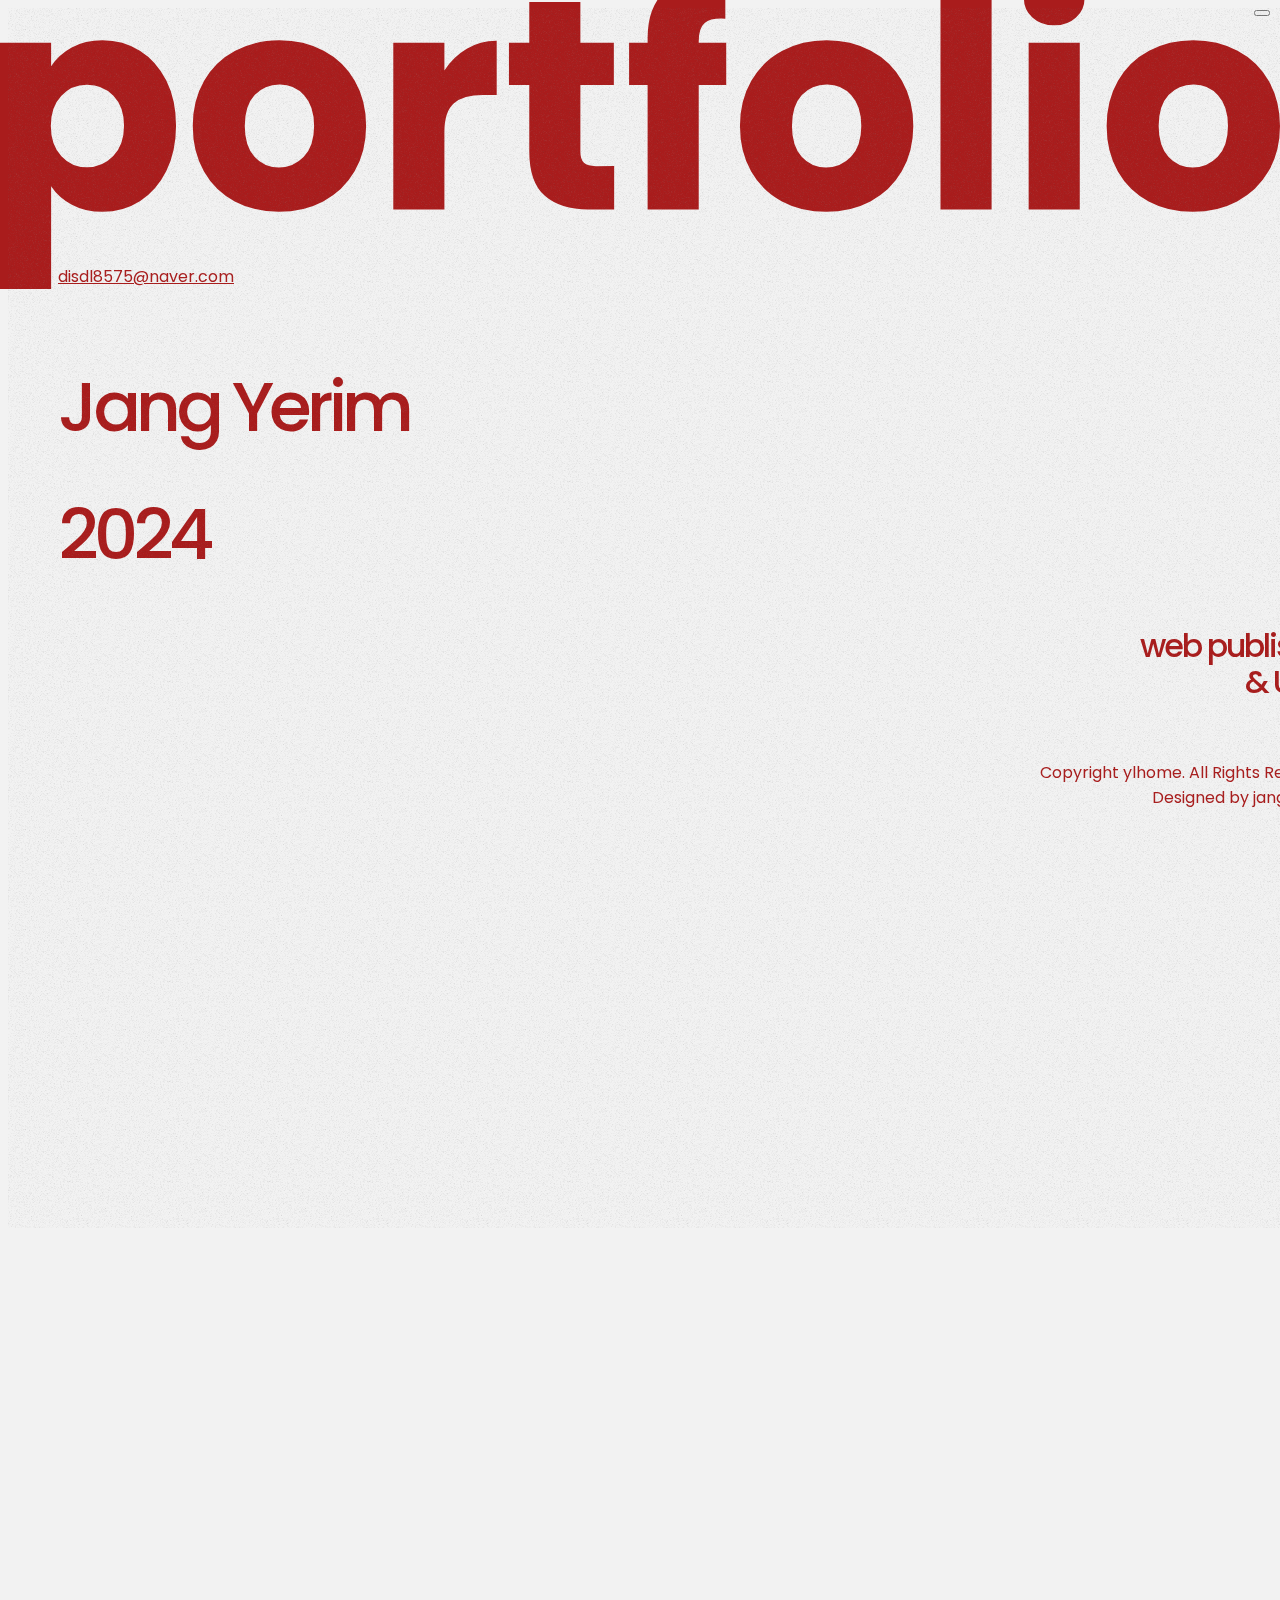
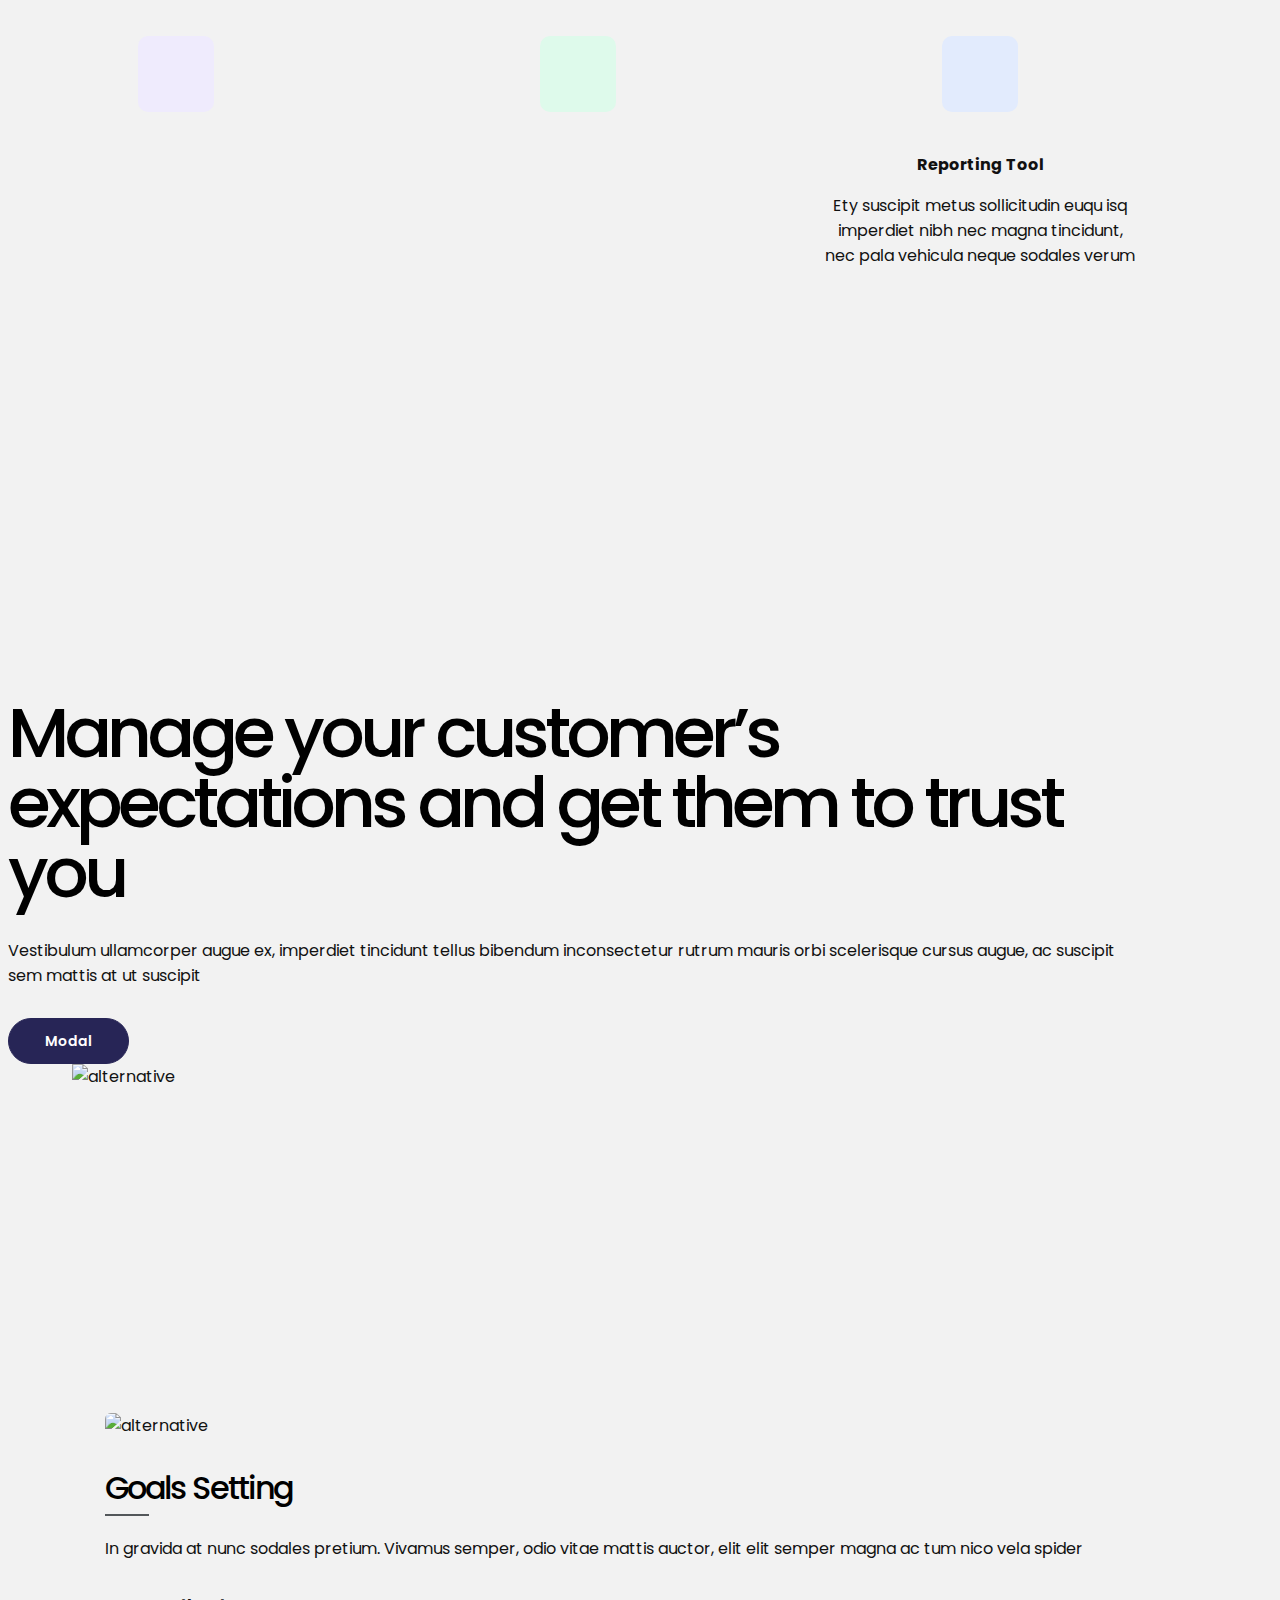
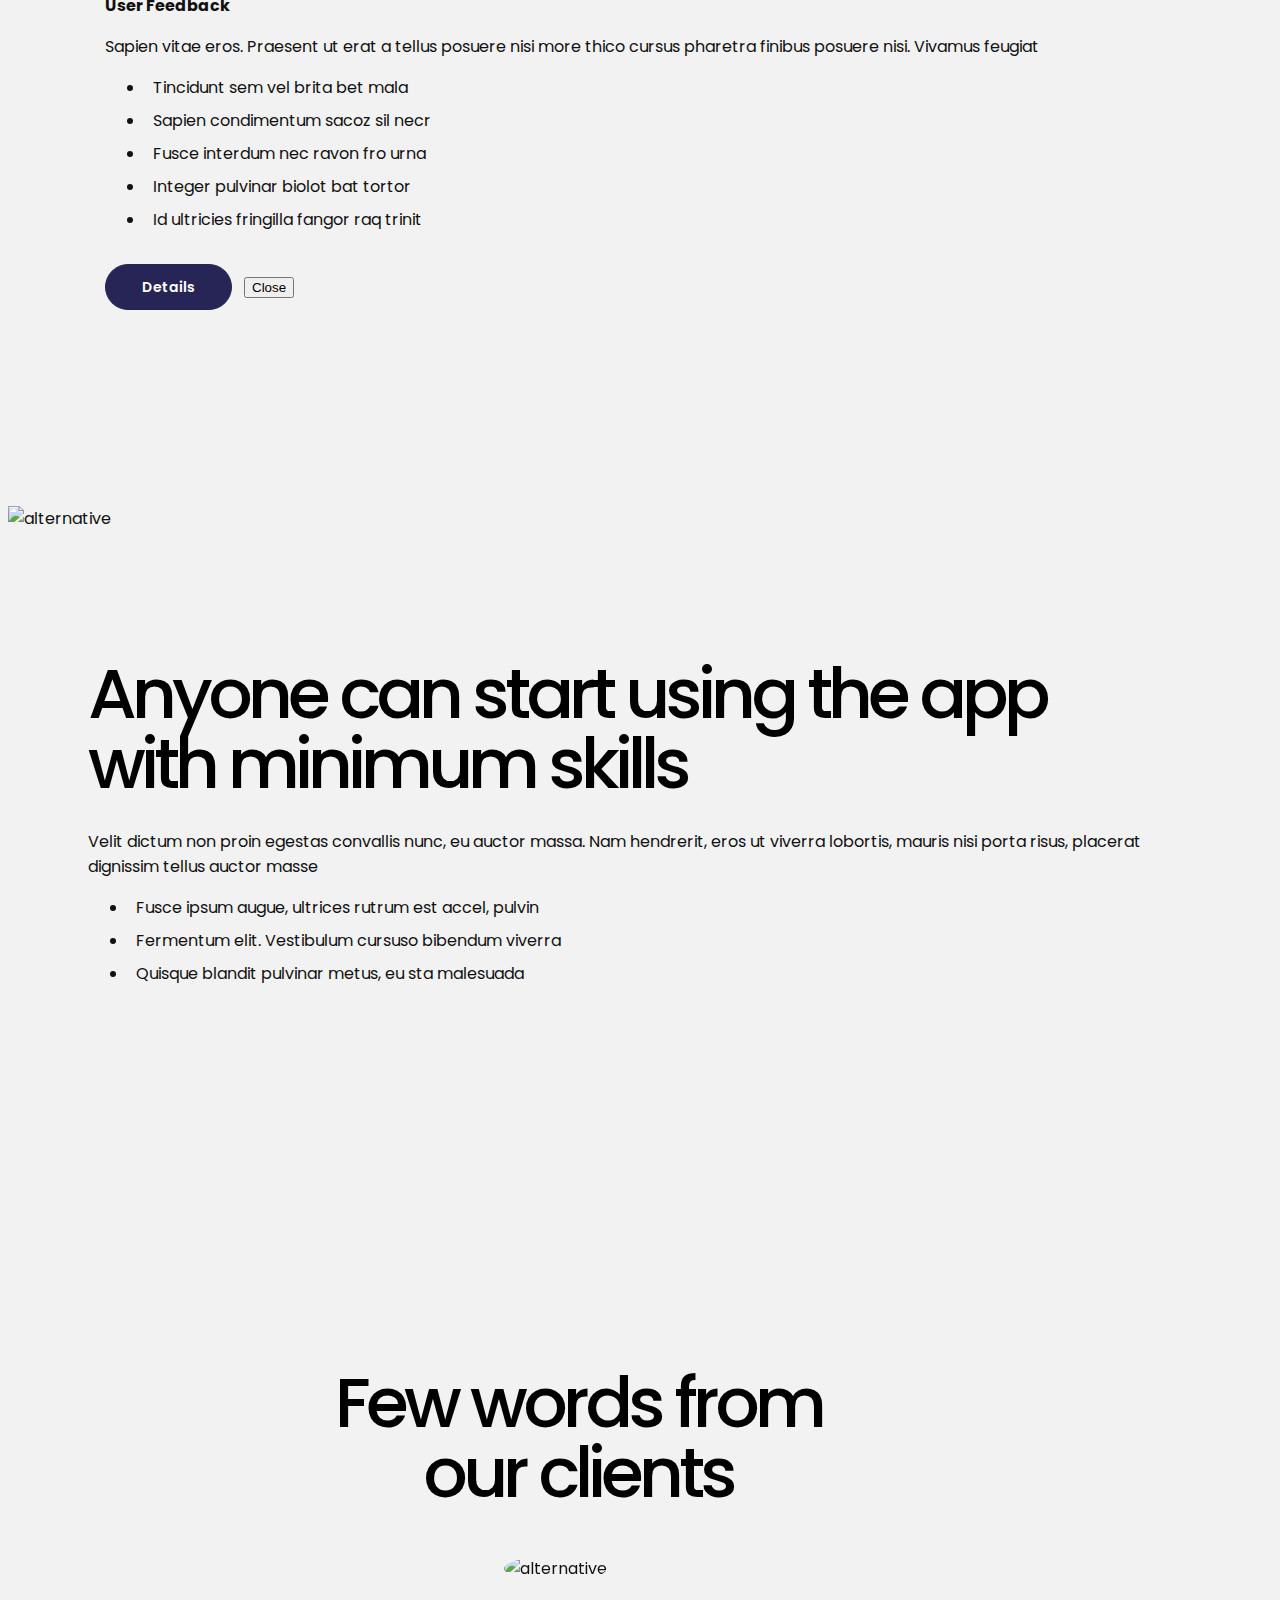
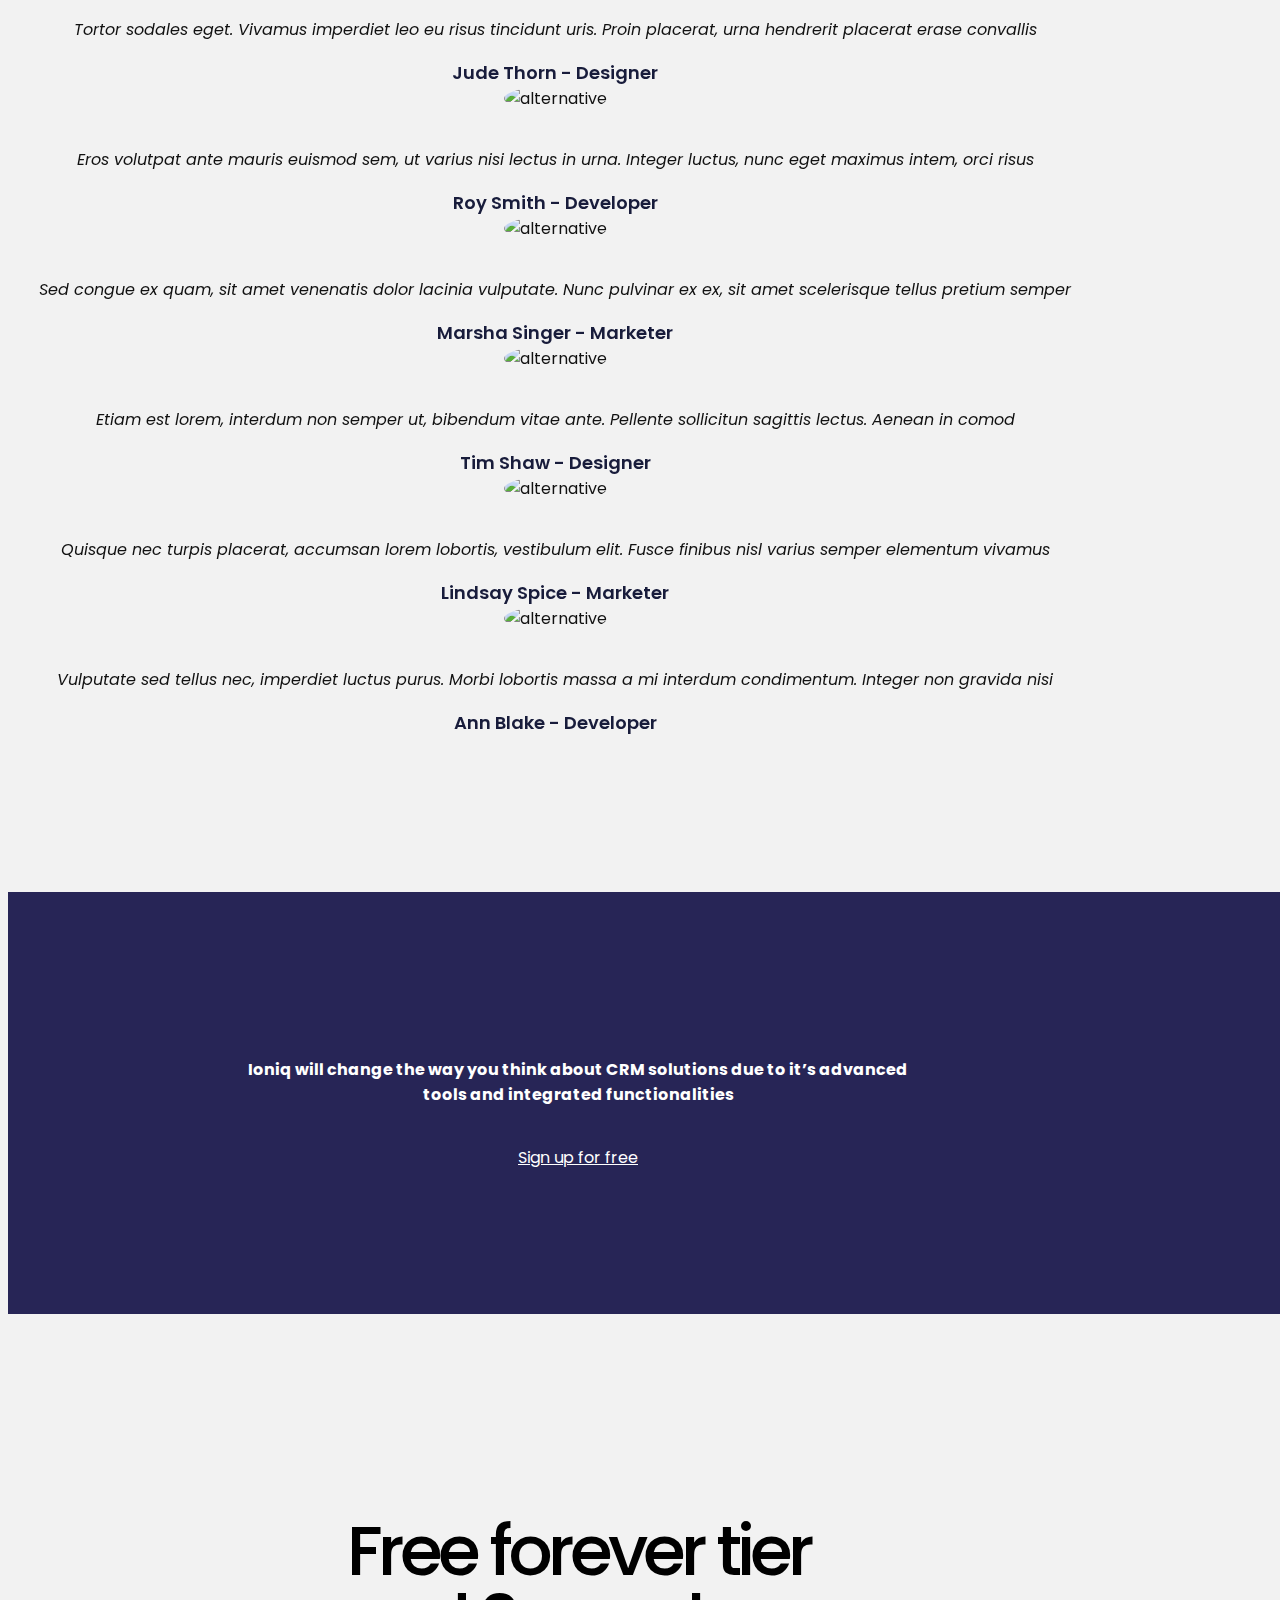
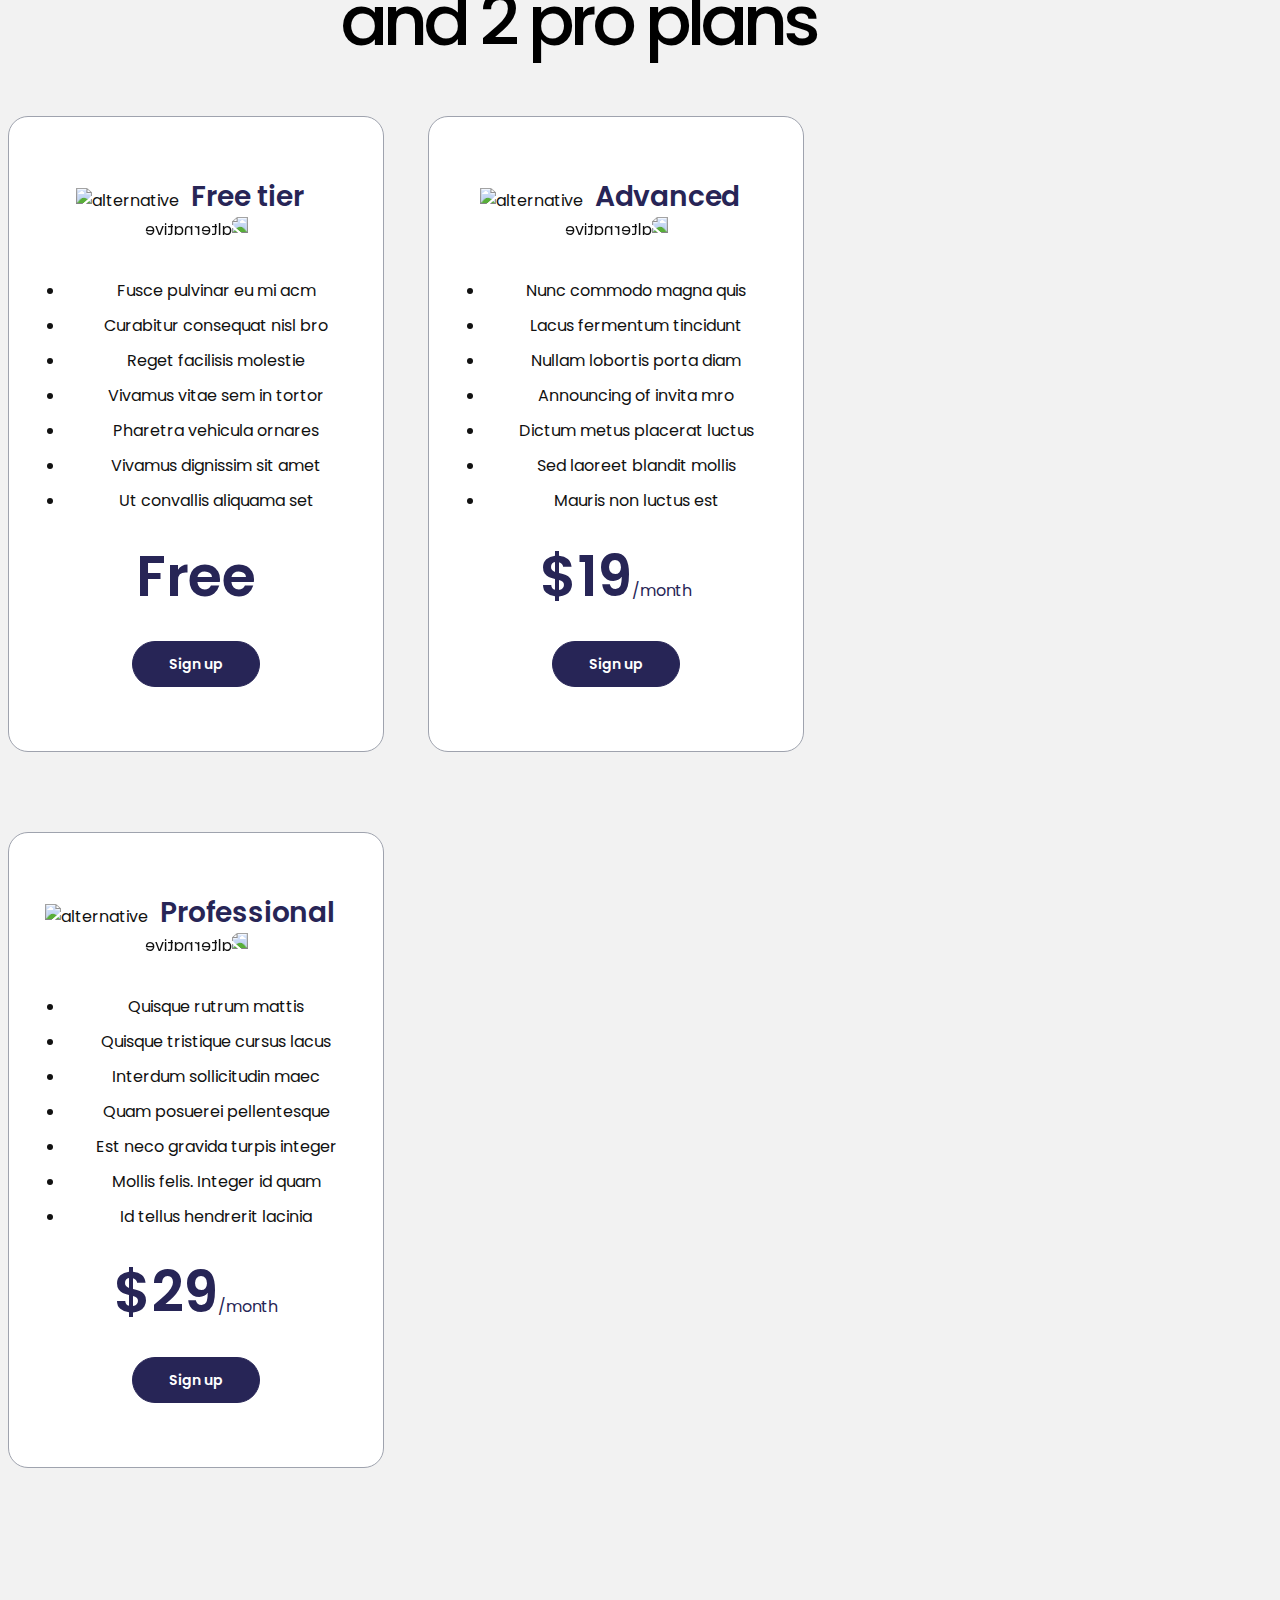
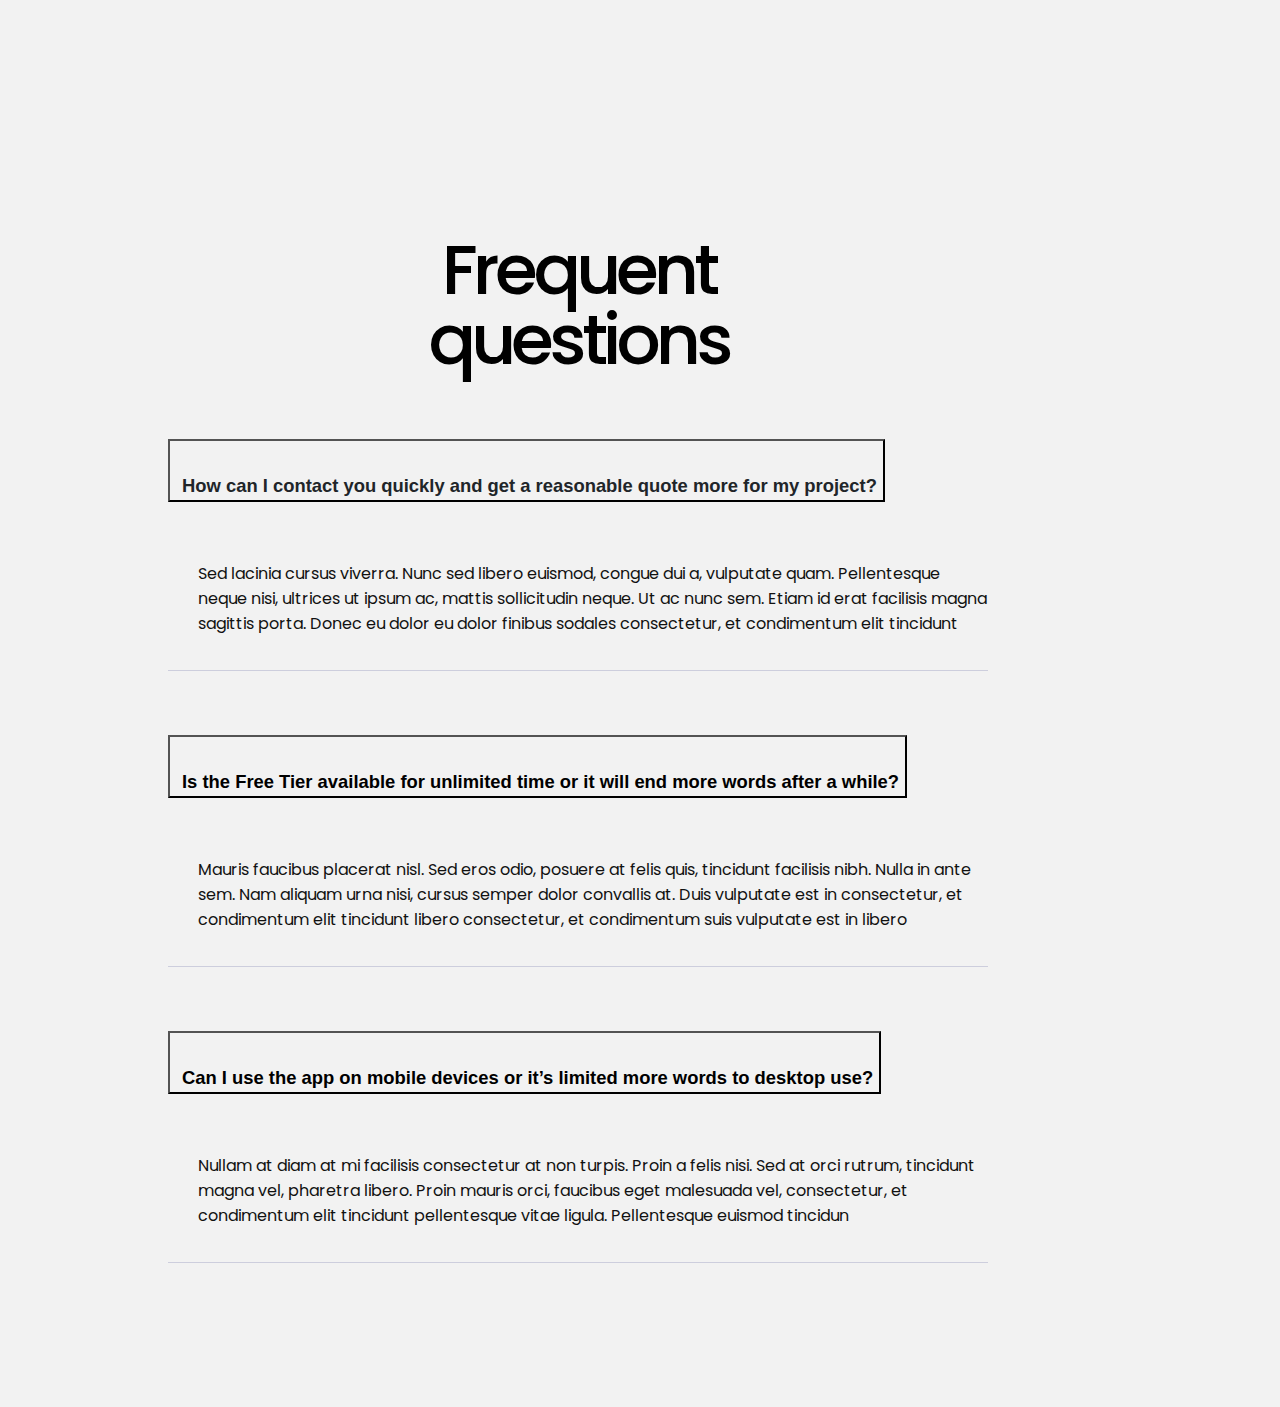
==== index.html @ 2a10445f "commit messege" ====
<!DOCTYPE html>
<html lang="en">
    <head>
        <meta charset="utf-8">
        <meta name="viewport" content="width=device-width, initial-scale=1, shrink-to-fit=no">
        
        <!-- SEO Meta Tags -->
        <meta name="description" content="Your description">
        <meta name="author" content="Your name">

        <!-- OG Meta Tags to improve the way the post looks when you share the page on Facebook, Twitter, LinkedIn -->
        <meta property="og:site_name" content="" /> <!-- website name -->
        <meta property="og:site" content="" /> <!-- website link -->
        <meta property="og:title" content=""/> <!-- title shown in the actual shared post -->
        <meta property="og:description" content="" /> <!-- description shown in the actual shared post -->
        <meta property="og:image" content="" /> <!-- image link, make sure it's jpg -->
        <meta property="og:url" content="" /> <!-- where do you want your post to link to -->
        <meta name="twitter:card" content="summary_large_image"> <!-- to have large image post format in Twitter -->

        <!-- Webpage Title -->
        <title>yerim</title>
        
        <!-- Styles -->
        <link rel="preconnect" href="https://fonts.googleapis.com">
        <link rel="preconnect" href="https://fonts.gstatic.com" crossorigin>
        <link href="https://fonts.googleapis.com/css2?family=Poppins:ital,wght@0,100;0,200;0,300;0,400;0,500;0,600;0,700;0,800;0,900;1,100;1,200;1,300;1,400;1,500;1,600;1,700;1,800;1,900&display=swap" rel="stylesheet">
        <link href="https://fonts.googleapis.com/css2?family=Open+Sans:ital,wght@0,400;0,600;1,400&display=swap" rel="stylesheet">
        <link href="css/bootstrap.min.css" rel="stylesheet">
        <link href="css/fontawesome-all.min.css" rel="stylesheet">
        <link href="css/swiper.css" rel="stylesheet">
        <link href="css/styles.css" rel="stylesheet">
        <link href="css/font.css" rel="stylesheet">
        
        <!-- Favicon  -->
        <link rel="icon" href="images/favicon.png">
    </head>
    <body data-bs-spy="scroll" data-bs-target="#navbarExample">
        <!-- ain -->
        <main id="main" class="bg-noise">        
            <!-- Header -->
            <header id="header" class="header">
                <!-- Navigation -->
                <nav id="navbarExample" class="navbar fixed-top navbar-light" aria-label="Main navigation">
                    <!-- <div class="container"> -->

                        <div class="navbar-collapse offcanvas-collapse" id="navbarsExampleDefault">
                            <ul class="navbar-nav ms-auto navbar-nav-scroll">
                                <li class="nav-item">
                                    <a class="nav-link active" aria-current="page" href="#header">Resume</a>
                                </li>
                                <li class="nav-item">
                                    <a class="nav-link" href="#features">stack</a>
                                </li>
                                <li class="nav-item">
                                    <a class="nav-link" href="#details">project</a>
                                </li>
                                <li class="nav-item">
                                    <a class="nav-link" href="#pricing">contact</a>
                                </li>
                            </ul>
                        </div> <!-- end of navbar-collapse -->
                        
                        <!-- <button class="navbar-toggler p-0 border-0" type="button" id="navbarSideCollapse" aria-label="Toggle navigation">
                            <span class="navbar-toggler-icon"></span>
                        </button> -->
                        
                        <!-- Image Logo -->
                        <a class="navbar-logo logo-image" href="index.html"><img src="images/logo-2.svg" alt="alternative"></a>
                        <!-- <a class="navbar-logo logo-image" href="index.html">Portfoilo</a> -->

                    <!-- </div> end of container -->
                </nav> <!-- end of navbar -->
                <!-- end of navigation -->
                <div class="text-container main-color">
                    <div class="row">
                        <div class="col-lg-6">
                            <div class="left-container">
                                <a href="mailto:'superman@test.com'" class="main-color">disdl8575@naver.com</a>
                                <h2 class="main-color">Jang Yerim </h2>
                                <h2 class="main-color">2024</h2>
                            </div>
                        </div> <!-- end of col -->

                        <div class="col-lg-6">
                            <div class="right-container">
                                <h3 class="main-color">web publisher
                                    <br>& UXUI</h3>
                                <span>Copyright ylhome. All Rights Reserved
                                    <br> Designed by jang yerim.</span>
                            </div>
                        </div> <!-- end of col -->

                    </div> <!-- end of row -->
                </div> <!-- end of container -->
            </header> <!-- end of header -->
            <!-- end of header -->


            <!-- Features -->
            <div id="features" class="cards-1">
                <div class="container">
                    <div class="row">
                        <div class="col-lg-12">
                            <!-- <h2 class="h2-heading">Ioniq CRM application is packed with <span>awesome features</span></h2> -->
                        </div> <!-- end of col -->
                    </div> <!-- end of row -->
                    <div class="row">
                        <div class="col-lg-12">
                            
                            <!-- Card -->
                            <div class="card">
                                <div class="card-icon">
                                    <span class="fas fa-headphones-alt"></span>
                                </div>
                                <div class="card-body">
                                    <!-- <h4 class="card-title">Customer Lists</h4> -->
                                    <!-- <p>Et blandit nisl libero at arcu. Donec ac lectus sed tellus mollis viverra. Nullam pharetra ante at nunc elementum</p> -->
                                </div>
                            </div>
                            <!-- end of card -->

                            <!-- Card -->
                            <div class="card">
                                <div class="card-icon green">
                                    <!-- <span class="far fa-clipboard"></span> -->
                                </div>
                                <div class="card-body">
                                    <!-- <h4 class="card-title">Sales Tracking</h4> -->
                                    <!-- <p>Vulputate nibh feugiat. Morbi pellent diam nec libero lacinia, sed ultrices velit scelerisque. Nunc placerat justo sem</p> -->
                                </div>
                            </div>
                            <!-- end of card -->

                            <!-- Card -->
                            <div class="card">
                                <div class="card-icon blue">
                                    <span class="far fa-comments"></span>
                                </div>
                                <div class="card-body">
                                    <h4 class="card-title">Reporting Tool</h4>
                                    <p>Ety suscipit metus sollicitudin euqu isq imperdiet nibh nec magna tincidunt, nec pala vehicula neque sodales verum</p>
                                </div>
                            </div>
                            <!-- end of card -->

                        </div> <!-- end of col -->
                    </div> <!-- end of row -->
                </div> <!-- end of container -->
            </div> <!-- end of cards-1 -->
            <!-- end of services -->


            <!-- Details 1 -->
            <div id="details" class="basic-1 bg-gray">
                <div class="container">
                    <div class="row">
                        <div class="col-lg-6 col-xl-5">
                            <div class="text-container">
                                <h2>Manage your customer’s expectations and get them to trust you</h2>
                                <p>Vestibulum ullamcorper augue ex, imperdiet tincidunt tellus bibendum inconsectetur rutrum mauris orbi scelerisque cursus augue, ac suscipit sem mattis at ut suscipit</p>
                                <a class="btn-solid-reg" data-bs-toggle="modal" data-bs-target="#staticBackdrop">Modal</a>
                            </div> <!-- end of text-container -->
                        </div> <!-- end of col -->
                        <div class="col-lg-6 col-xl-7">
                            <div class="image-container">
                                <img class="img-fluid" src="images/details-1.svg" alt="alternative">
                            </div> <!-- end of image-container -->
                        </div> <!-- end of col -->
                    </div> <!-- end of row -->
                </div> <!-- end of container -->
            </div> <!-- end of basic-1 -->
            <!-- end of details 1 -->


            <!-- Details Modal -->
            <div id="staticBackdrop" class="modal fade" tabindex="-1" aria-hidden="true">
                <div class="modal-dialog">
                    <div class="modal-content">
                        <div class="row">
                            <button type="button" class="btn-close" data-bs-dismiss="modal" aria-label="Close"></button>
                            <div class="col-lg-8">
                                <div class="image-container">
                                    <img class="img-fluid" src="images/details-modal.jpg" alt="alternative">
                                </div> <!-- end of image-container -->
                            </div> <!-- end of col -->
                            <div class="col-lg-4">
                                <h3>Goals Setting</h3>
                                <hr>
                                <p>In gravida at nunc sodales pretium. Vivamus semper, odio vitae mattis auctor, elit elit semper magna ac tum nico vela spider</p>
                                <h4>User Feedback</h4>
                                <p>Sapien vitae eros. Praesent ut erat a tellus posuere nisi more thico cursus pharetra finibus posuere nisi. Vivamus feugiat</p>
                                <ul class="list-unstyled li-space-lg">
                                    <li class="d-flex">
                                        <i class="fas fa-chevron-right"></i>
                                        <div class="flex-grow-1">Tincidunt sem vel brita bet mala</div>
                                    </li>
                                    <li class="d-flex">
                                        <i class="fas fa-chevron-right"></i>
                                        <div class="flex-grow-1">Sapien condimentum sacoz sil necr</div>
                                    </li>
                                    <li class="d-flex">
                                        <i class="fas fa-chevron-right"></i>
                                        <div class="flex-grow-1">Fusce interdum nec ravon fro urna</div>
                                    </li>
                                    <li class="d-flex">
                                        <i class="fas fa-chevron-right"></i>
                                        <div class="flex-grow-1">Integer pulvinar biolot bat tortor</div>
                                    </li>
                                    <li class="d-flex">
                                        <i class="fas fa-chevron-right"></i>
                                        <div class="flex-grow-1">Id ultricies fringilla fangor raq trinit</div>
                                    </li>
                                </ul>
                                <a id="modalCtaBtn" class="btn-solid-reg" href="#your-link">Details</a>
                                <button type="button" class="btn-outline-reg" data-bs-dismiss="modal">Close</button>
                            </div> <!-- end of col -->
                        </div> <!-- end of row -->
                    </div> <!-- end of modal-content -->
                </div> <!-- end of modal-dialog -->
            </div> <!-- end of modal -->
            <!-- end of details modal -->


            <!-- Details 2 -->
            <div class="basic-2">
                <div class="container">
                    <div class="row">
                        <div class="col-lg-6">
                            <div class="image-container">
                                <img class="img-fluid" src="images/details-2.png" alt="alternative">
                            </div> <!-- end of image-container -->
                        </div> <!-- end of col -->
                        <div class="col-lg-6">
                            <div class="text-container">
                                <h2>Anyone can start using the app with minimum skills</h2>
                                <p>Velit dictum non proin egestas convallis nunc, eu auctor massa. Nam hendrerit, eros ut viverra lobortis, mauris nisi porta risus, placerat dignissim tellus auctor masse</p>
                                <ul class="list-unstyled li-space-lg">
                                    <li class="d-flex">
                                        <i class="fas fa-square"></i>
                                        <div class="flex-grow-1">Fusce ipsum augue, ultrices rutrum est accel, pulvin</div>
                                    </li>
                                    <li class="d-flex">
                                        <i class="fas fa-square"></i>
                                        <div class="flex-grow-1">Fermentum elit. Vestibulum cursuso bibendum viverra</div>
                                    </li>
                                    <li class="d-flex">
                                        <i class="fas fa-square"></i>
                                        <div class="flex-grow-1">Quisque blandit pulvinar metus, eu sta malesuada</div>
                                    </li>
                                </ul>
                            </div> <!-- end of text-container -->
                        </div> <!-- end of col -->
                    </div> <!-- end of row -->
                </div> <!-- end of container -->
            </div> <!-- end of basic-2 -->
            <!-- end of details 2 -->


            <!-- Testimonials -->
            <div class="slider-1 bg-gray">
                <div class="container">
                    <div class="row">
                        <div class="col-lg-12">
                            <h2 class="h2-heading">Few words from our clients</h2>
                        </div> <!-- end of col -->
                    </div> <!-- end of row -->
                    <div class="row">
                        <div class="col-lg-12">

                            <!-- Card Slider -->
                            <div class="slider-container">
                                <div class="swiper-container card-slider">
                                    <div class="swiper-wrapper">
                                        
                                        <!-- Slide -->
                                        <div class="swiper-slide">
                                            <div class="card">
                                                <img class="card-image" src="images/testimonial-1.jpg" alt="alternative">
                                                <div class="card-body">
                                                    <p class="testimonial-text">Tortor sodales eget. Vivamus imperdiet leo eu risus tincidunt uris. Proin placerat, urna hendrerit placerat erase convallis</p>
                                                    <p class="testimonial-author">Jude Thorn - Designer</p>
                                                </div>
                                            </div>
                                        </div> <!-- end of swiper-slide -->
                                        <!-- end of slide -->
                
                                        <!-- Slide -->
                                        <div class="swiper-slide">
                                            <div class="card">
                                                <img class="card-image" src="images/testimonial-2.jpg" alt="alternative">
                                                <div class="card-body">
                                                    <p class="testimonial-text">Eros volutpat ante mauris euismod sem, ut varius nisi lectus in urna. Integer luctus, nunc eget maximus intem, orci risus</p>
                                                    <p class="testimonial-author">Roy Smith - Developer</p>
                                                </div>
                                            </div>        
                                        </div> <!-- end of swiper-slide -->
                                        <!-- end of slide -->
                
                                        <!-- Slide -->
                                        <div class="swiper-slide">
                                            <div class="card">
                                                <img class="card-image" src="images/testimonial-3.jpg" alt="alternative">
                                                <div class="card-body">
                                                    <p class="testimonial-text">Sed congue ex quam, sit amet venenatis dolor lacinia vulputate. Nunc pulvinar ex ex, sit amet scelerisque tellus pretium semper</p>
                                                    <p class="testimonial-author">Marsha Singer - Marketer</p>
                                                </div>
                                            </div>        
                                        </div> <!-- end of swiper-slide -->
                                        <!-- end of slide -->
                
                                        <!-- Slide -->
                                        <div class="swiper-slide">
                                            <div class="card">
                                                <img class="card-image" src="images/testimonial-4.jpg" alt="alternative">
                                                <div class="card-body">
                                                    <p class="testimonial-text">Etiam est lorem, interdum non semper ut, bibendum vitae ante. Pellente sollicitun sagittis lectus. Aenean in comod</p>
                                                    <p class="testimonial-author">Tim Shaw - Designer</p>
                                                </div>
                                            </div>
                                        </div> <!-- end of swiper-slide -->
                                        <!-- end of slide -->
                
                                        <!-- Slide -->
                                        <div class="swiper-slide">
                                            <div class="card">
                                                <img class="card-image" src="images/testimonial-5.jpg" alt="alternative">
                                                <div class="card-body">
                                                    <p class="testimonial-text">Quisque nec turpis placerat, accumsan lorem lobortis, vestibulum elit. Fusce finibus nisl varius semper elementum vivamus</p>
                                                    <p class="testimonial-author">Lindsay Spice - Marketer</p>
                                                </div>
                                            </div>        
                                        </div> <!-- end of swiper-slide -->
                                        <!-- end of slide -->
                
                                        <!-- Slide -->
                                        <div class="swiper-slide">
                                            <div class="card">
                                                <img class="card-image" src="images/testimonial-6.jpg" alt="alternative">
                                                <div class="card-body">
                                                    <p class="testimonial-text">Vulputate sed tellus nec, imperdiet luctus purus. Morbi lobortis massa a mi interdum condimentum. Integer non gravida nisi</p>
                                                    <p class="testimonial-author">Ann Blake - Developer</p>
                                                </div>
                                            </div>        
                                        </div> <!-- end of swiper-slide -->
                                        <!-- end of slide -->
                                    
                                    </div> <!-- end of swiper-wrapper -->
                
                                    <!-- Add Arrows -->
                                    <div class="swiper-button-next"></div>
                                    <div class="swiper-button-prev"></div>
                                    <!-- end of add arrows -->
                
                                </div> <!-- end of swiper-container -->
                            </div> <!-- end of slider-container -->
                            <!-- end of card slider -->

                        </div> <!-- end of col -->
                    </div> <!-- end of row -->
                </div> <!-- end of container -->
            </div> <!-- end of slider-1 -->
            <!-- end of testimonials -->


            <!-- Invitation -->
            <div class="basic-3">
                <div class="container">
                    <div class="row">
                        <div class="col-lg-12">
                            <h4>Ioniq will change the way you think about CRM solutions due to it’s advanced tools and integrated functionalities</h4>
                            <a class="btn-outline-lg page-scroll" href="sign-up.html">Sign up for free</a>
                        </div> <!-- end of col -->
                    </div> <!-- end of row -->
                </div> <!-- end of container -->
            </div> <!-- end of basic-3 -->
            <!-- end of invitation -->


            <!-- Pricing -->
            <div id="pricing" class="cards-2 bg-gray">
                <div class="container">
                    <div class="row">
                        <div class="col-lg-12">
                            <h2 class="h2-heading">Free forever tier and 2 pro plans</h2>
                        </div> <!-- end of col -->
                    </div> <!-- end of row -->
                    <div class="row">
                        <div class="col-lg-12">
                            
                            <!-- Card -->
                            <div class="card">
                                <div class="card-body">
                                    <div class="card-title">
                                        <img class="decoration-lines" src="images/decoration-lines.svg" alt="alternative"><span>Free tier</span><img class="decoration-lines flipped" src="images/decoration-lines.svg" alt="alternative">
                                    </div>
                                    <ul class="list-unstyled li-space-lg">
                                        <li>Fusce pulvinar eu mi acm</li>
                                        <li>Curabitur consequat nisl bro</li>
                                        <li>Reget facilisis molestie</li>
                                        <li>Vivamus vitae sem in tortor</li>
                                        <li>Pharetra vehicula ornares</li>
                                        <li>Vivamus dignissim sit amet</li>
                                        <li>Ut convallis aliquama set</li>
                                    </ul>
                                    <div class="price">Free</div>
                                    <a href="sign-up.html" class="btn-solid-reg">Sign up</a>
                                </div>
                            </div>
                            <!-- end of card -->

                            <!-- Card -->
                            <div class="card">
                                <div class="card-body">
                                    <div class="card-title">
                                        <img class="decoration-lines" src="images/decoration-lines.svg" alt="alternative"><span>Advanced</span><img class="decoration-lines flipped" src="images/decoration-lines.svg" alt="alternative">
                                    </div>
                                    <ul class="list-unstyled li-space-lg">
                                        <li>Nunc commodo magna quis</li>
                                        <li>Lacus fermentum tincidunt</li>
                                        <li>Nullam lobortis porta diam</li>
                                        <li>Announcing of invita mro</li>
                                        <li>Dictum metus placerat luctus</li>
                                        <li>Sed laoreet blandit mollis</li>
                                        <li>Mauris non luctus est</li>
                                    </ul>
                                    <div class="price">$19<span>/month</span></div>
                                    <a href="sign-up.html" class="btn-solid-reg">Sign up</a>
                                </div>
                            </div>
                            <!-- end of card -->

                            <!-- Card -->
                            <div class="card">
                                <div class="card-body">
                                    <div class="card-title">
                                        <img class="decoration-lines" src="images/decoration-lines.svg" alt="alternative"><span>Professional</span><img class="decoration-lines flipped" src="images/decoration-lines.svg" alt="alternative">
                                    </div>
                                    <ul class="list-unstyled li-space-lg">
                                        <li>Quisque rutrum mattis</li>
                                        <li>Quisque tristique cursus lacus</li>
                                        <li>Interdum sollicitudin maec</li>
                                        <li>Quam posuerei pellentesque</li>
                                        <li>Est neco gravida turpis integer</li>
                                        <li>Mollis felis. Integer id quam</li>
                                        <li>Id tellus hendrerit lacinia</li>
                                    </ul>
                                    <div class="price">$29<span>/month</span></div>
                                    <a href="sign-up.html" class="btn-solid-reg">Sign up</a>
                                </div>
                            </div>
                            <!-- end of card -->

                        </div> <!-- end of col -->
                    </div> <!-- end of row -->
                </div> <!-- end of container -->
            </div> <!-- end of cards-2 -->
            <!-- end of pricing -->


            <!-- Questions -->
            <div class="accordion-1">
                <div class="container">
                    <div class="row">
                        <div class="col-lg-12">
                            <h2 class="h2-heading">Frequent questions</h2>
                        </div> <!-- end of col -->
                    </div> <!-- end of row -->   
                    <div class="row">
                        <div class="col-lg-12">
                            <div class="accordion" id="accordionExample">
                                
                                <!-- Accordion Item -->
                                <div class="accordion-item">
                                    <h2 class="accordion-header" id="headingOne">
                                        <button class="accordion-button" type="button" data-bs-toggle="collapse" data-bs-target="#collapseOne" aria-expanded="true" aria-controls="collapseOne">How can I contact you quickly and get a reasonable quote more for my project?</button>
                                    </h2>
                                    <div id="collapseOne" class="accordion-collapse collapse show" aria-labelledby="headingOne" data-bs-parent="#accordionExample">
                                        <div class="accordion-body">Sed lacinia cursus viverra. Nunc sed libero euismod, congue dui a, vulputate quam. Pellentesque neque nisi, ultrices ut ipsum ac, mattis sollicitudin neque. Ut ac nunc sem. Etiam id erat facilisis magna sagittis porta. Donec eu dolor eu dolor finibus sodales consectetur, et condimentum elit tincidunt</div>
                                    </div>
                                </div>
                                <!-- end of accordion-item -->

                                <!-- Accordion Item -->
                                <div class="accordion-item">
                                    <h2 class="accordion-header" id="headingTwo">
                                        <button class="accordion-button collapsed" type="button" data-bs-toggle="collapse" data-bs-target="#collapseTwo" aria-expanded="false" aria-controls="collapseTwo">Is the Free Tier available for unlimited time or it will end more words after a while?</button>
                                    </h2>
                                    <div id="collapseTwo" class="accordion-collapse collapse" aria-labelledby="headingTwo" data-bs-parent="#accordionExample">
                                        <div class="accordion-body">Mauris faucibus placerat nisl. Sed eros odio, posuere at felis quis, tincidunt facilisis nibh. Nulla in ante sem. Nam aliquam urna nisi, cursus semper dolor convallis at. Duis vulputate est in consectetur, et condimentum elit tincidunt libero consectetur, et condimentum suis vulputate est in libero</div>
                                    </div>
                                </div>
                                <!-- end of accordion-item -->

                                <!-- Accordion Item -->
                                <div class="accordion-item">
                                    <h2 class="accordion-header" id="headingThree">
                                        <button class="accordion-button collapsed" type="button" data-bs-toggle="collapse" data-bs-target="#collapseThree" aria-expanded="false" aria-controls="collapseThree">Can I use the app on mobile devices or it’s limited more words to desktop use?</button>
                                    </h2>
                                    <div id="collapseThree" class="accordion-collapse collapse" aria-labelledby="headingThree" data-bs-parent="#accordionExample">
                                        <div class="accordion-body">Nullam at diam at mi facilisis consectetur at non turpis. Proin a felis nisi. Sed at orci rutrum, tincidunt magna vel, pharetra libero. Proin mauris orci, faucibus eget malesuada vel, consectetur, et condimentum elit tincidunt pellentesque vitae ligula. Pellentesque euismod tincidun</div>
                                    </div>
                                </div>
                                <!-- end of accordion-item -->

                            </div> <!-- end of accordion -->
                        </div> <!-- end of col -->
                    </div> <!-- end of row -->
                </div> <!-- end of container -->
            </div> <!-- end of accordion-1 -->
            <!-- end of questions -->
            

            <!-- Back To Top Button -->
            <button onclick="topFunction()" id="myBtn">
                <img src="images/up-arrow.png" alt="alternative">
            </button>
            <!-- end of back to top button -->
                
        </main>
        <!-- end of main -->
        <!-- Scripts -->
        <script src="js/bootstrap.min.js"></script> <!-- Bootstrap framework -->
        <script src="js/swiper.min.js"></script> <!-- Swiper for image and text sliders -->
        <script src="js/purecounter.min.js"></script> <!-- Purecounter counter for statistics numbers -->
        <script src="js/replaceme.min.js"></script> <!-- ReplaceMe for rotating text -->
        <script src="js/scripts.js"></script> <!-- Custom scripts -->
    </body>
</html>
---- css/styles.css ----
/* Description: Master CSS file */

/*****************************************
Table Of Contents:
- General Styles
- Navigation
- Header
- Features
- Details 1
- Details Modal
- Details 2
- Testimonials
- Invitation
- Pricing
- Questions
- Footer
- Copyright
- Back To Top Button
- Extra Pages
- Media Queries
******************************************/

/*****************************************
Colors:
- Backgrounds - light gray #f9f8f8
- Buttons - navy blue #272556
- Buttons - orange #f25c05
- Headings text - navy blue #272556
- Body text - dark gray #565578
******************************************/


/**************************/
/*     General Styles     */
/**************************/
body,
html {
    width: 100%;
	height: 100%;
}

body, p {
	background: #F2F2F2;
	color: #111; 
	font: 400 1rem/1 .625rem "Poppins", "Open Sans", sans-serif;
}

h1 {
	color: #000;
	font-weight: 600;
	font-size: 2.5rem;
	line-height: 3.25rem;
	letter-spacing: -0.4px;
}

h2 {
	color: #000;
	font-weight: 500;
	font-size: 4.375rem;
	line-height: 4.375rem;
	letter-spacing: -5px;
}

h3 {
	color: #000;
	font-weight: 500;
	font-size: 2rem;
	line-height: 2.25rem;
	letter-spacing: -2px;
}

.p-large {
	font-size: 1.125rem;
	line-height: 1.75rem;
}

.p-small {
	font-size: 0.875rem;
	line-height: 1.5rem;
}

.testimonial-text {
	font-style: italic;
}

.testimonial-author {
	font-weight: 600;
	font-size: 1.125rem;
	line-height: 1.625rem;
}

.li-space-lg li {
	margin-bottom: 0.5rem;
}

a {
	color: #000;
	text-decoration: underline;
}

a:hover {
	color: #565578;
	text-decoration: underline;
}

.no-line {
	text-decoration: none;
}

.no-line:hover {
	text-decoration: none;
}

.main-color {
	color: #A91C1C !important;
}

.bg-gray {
	background-color: #F2F2F2;
}

.bg-noise::before{
	content: ' ';
	position: absolute;
	width: calc(100% + 20rem);
	height: calc(100% + 20rem);
	background-position: 50%;
	background-image: url(../images/back_noise.png);
	/* animation: ; */
	z-index: 2;
}

.btn-solid-reg {
	display: inline-block;
	padding: 1.375rem 2.25rem 1.375rem 2.25rem;
	border: 1px solid #272556;
	border-radius: 30px;
	background-color: #272556;
	color: #ffffff;
	font-weight: 600;
	font-size: 0.875rem;
	line-height: 0;
	text-decoration: none;
	transition: all 0.2s;
}

.btn-solid-reg:hover {
	background-color: transparent;
	color: #272556; /* needs to stay here because of the color property of a tag */
	text-decoration: none;
}

.btn-solid-lg {
	display: inline-block;
	padding: 1.625rem 2.625rem 1.625rem 2.625rem;
	border: 1px solid #272556;
	border-radius: 30px;
	background-color: #272556;
	color: #ffffff;
	font-weight: 600;
	font-size: 0.875rem;
	line-height: 0;
	text-decoration: none;
	transition: all 0.2s;
}

.btn-solid-lg:hover {
	background-color: transparent;
	color: #272556; /* needs to stay here because of the color property of a tag */
	text-decoration: none;
}

.btn-solid-sm {
	display: inline-block;
	padding: 1rem 1.5rem 1rem 1.5rem;
	border: 1px solid #272556;
	border-radius: 30px;
	background-color: #272556;
	color: #ffffff;
	font-weight: 600;
	font-size: 0.875rem;
	line-height: 0;
	text-decoration: none;
	transition: all 0.2s;
}

.btn-solid-sm:hover {
	background-color: transparent;
	color: #272556; /* needs to stay here because of the color property of a tag */
	text-decoration: none;
}

/* .btn-outline-reg {
	display: inline-block;
	padding: 1.375rem 2.25rem 1.375rem 2.25rem;
	border: 1px solid #f25c05;
	border-radius: 30px;
	background-color: transparent;
	color: #f25c05;
	font-weight: 600;
	font-size: 0.875rem;
	line-height: 0;
	text-decoration: none;
	transition: all 0.2s;
}

.btn-outline-reg:hover {
	background-color: #f25c05;
	color: #ffffff;
	text-decoration: none;
}

.btn-outline-lg {
	display: inline-block;
	padding: 1.625rem 2.625rem 1.625rem 2.625rem;
	border: 1px solid #f25c05;
	border-radius: 30px;
	background-color: transparent;
	color: #f25c05;
	font-weight: 600;
	font-size: 0.875rem;
	line-height: 0;
	text-decoration: none;
	transition: all 0.2s;
}

.btn-outline-lg:hover {
	background-color: #565578;
	color: #ffffff;
	text-decoration: none;
}

.btn-outline-sm {
	display: inline-block;
	padding: 1rem 1.5rem 1rem 1.5rem;
	border: 1px solid #f25c05;
	border-radius: 30px;
	background-color: transparent;
	color: #f25c05;
	font-weight: 600;
	font-size: 0.875rem;
	line-height: 0;
	text-decoration: none;
	transition: all 0.2s;
}

.btn-outline-sm:hover {
	background-color: #f25c05;
	color: #ffffff;
	text-decoration: none;
} */

.form-floating label {
	margin-left: 0.5rem;
	color: #72719b;
}

.form-floating .form-control {
	padding-left: 1.25rem;
}

.form-control-submit-button {
	display: inline-block;
	width: 100%;
	height: 3.25rem;
	border: 1px solid #f25c05;
	border-radius: 30px;
	background-color: #f25c05;
	color: #ffffff;
	font-weight: 600;
	font-size: 0.875rem;
	line-height: 0;
	cursor: pointer;
	transition: all 0.2s;
}

.form-control-submit-button:hover {
	border: 1px solid #f25c05;
	background-color: transparent;
	color: #f25c05;
}

/* Fade Animation For Rotating Text - ReplaceMe  */
@-webkit-keyframes fadeIn {
	from {
		opacity: 0;
	}
	to {
		opacity: 1;
	}
}

@keyframes fadeIn {
	from {
		opacity: 0;
	}
	to {
		opacity: 1;
	}
}

.fadeIn {
	-webkit-animation: fadeIn 2s; 
	animation: fadeIn 2s; 
}

@-webkit-keyframes fadeOut {
	from {
		opacity: 1;
	}
	to {
		opacity: 0;
	}
}

@keyframes fadeOut {
	from {
		opacity: 1;
	}
	to {
		opacity: 0;
	}
}
/* end of fade animation for rotating text - replaceme */

/**********************/
/*     Main     */
/**********************/
#main{
	/* position: fixed; */
	/* top: 0;
	left: 0;
	right: 0;
	bottom: 0;
	z-index: 1; */
	background: #f2f2f2;
	font-family:"Poppins", sans-serif;
}

#main::before{
	/* content: ' '; */
	position: absolute;
	width: calc(100% + 20rem);
	height: calc(100% + 20rem);
	background-position: 50%;
	background-image: url(../images/back_noise.png);
	/* animation: ; */
	z-index: 2;
}

/******************/
/*     Header     */
/******************/
.header {
	width: 100vw;
	height: 100vh;
}

.header:hover{
	cursor : url(../images/cursor-arrow.png)50 50, auto;
}

/* .header.top-nav-collapse .offcanvas-collapse{
	display: flex;
}	 */

.header .text-container {
	position: absolute;
	bottom: 90px;
	width: 100%;
	padding: 0 50px;
}

.header .left-container{
	text-align: left;
}

.header .left-container a{
	display: inline-block;
	margin-bottom: 25px;
}

.header .right-container{
	text-align: right;
}

.header .right-container h3{
	margin-bottom: 60px;
}

/**********************/
/*     Navigation     */
/**********************/
.navbar {
	width: 100%;
	padding: 0 50px;
	/* background-color: #fff2dc; */
	/* font-weight: 600; */
	/* font-size: 0.875rem;
	line-height: 0.875rem; */
}

.navbar .navbar-logo{
	/* position: absolute;
	top: -114px;
	right: -30px;
	max-width: 77%; */
	position: fixed;
    top: -30px;
    right: 0;
    width: 100vw;
}

.navbar .logo-image img {
    width: 100%;
	/* height: auto; */
	/* animation: 1s ease-in-out fadein; */
}

.navbar .logo-text {
	color: #000;
	font-weight: 400;
	font-size: 1.875rem;
	line-height: 1rem;
	text-decoration: none;
}

.offcanvas-collapse {
	display: none;
	position: fixed;
	flex: none;
	top: 3.25rem; /* adjusts the height between the top of the page and the offcanvas menu */
	bottom: 0;
	left: 100%;
	width: 100%;
	padding-right: 1rem;
	padding-left: 1rem;
	overflow-y: auto;
	visibility: hidden;
	/* background-color: #fff2dc; */
	transition: visibility .3s ease-in-out, -webkit-transform .3s ease-in-out;
	transition: transform .3s ease-in-out, visibility .3s ease-in-out;
	transition: transform .3s ease-in-out, visibility .3s ease-in-out, -webkit-transform .3s ease-in-out;
}

.offcanvas-collapse.open {
	visibility: visible;
	-webkit-transform: translateX(-100%);
	transform: translateX(-100%);
}

.navbar .navbar-nav {
	margin-top: 0.75rem;
	margin-bottom: 0.5rem;
	flex-direction: row;
	/* font-size: 0; */
}

.navbar .nav-item .nav-link {
	padding-top: 0.625rem;
	padding-bottom: 0.625rem;
	color: #000;
	text-decoration: none;
	transition: all 0.3s ease;
}

.navbar .nav-item.dropdown.show .nav-link,
.navbar .nav-item .nav-link:hover,
.navbar .nav-item .nav-link.active {
	/* font-weight:500; */
}

.navbar .navbar-toggler {
	padding: 0;
	border: none;
	font-size: 1.25rem;
}

/********************/
/*     Features     */
/********************/
.cards-1 {
	padding-top: 9rem;
	padding-bottom: 1.25em;
	text-align: center;
}

.cards-1 .h2-heading {
	margin-bottom: 3.75rem;
}

.cards-1 .h2-heading span {
	color: #f25c05;
	text-decoration: underline;
}

.cards-1 .card {
	margin-bottom: 5rem;
	border: none;
	background-color: transparent;
}

.cards-1 .card-icon {
	width: 76px;
	height: 76px;
	margin-right: auto;
	margin-bottom: 2.5rem;
	margin-left: auto;
	border-radius: 10px;
	background-color: #efebfd;
}

.cards-1 .card-icon .fas,
.cards-1 .card-icon .far {
	color: #8763ee;
	font-size: 2.5rem;
	line-height: 76px;
}

.cards-1 .card-icon.green {
	background-color: #defaeb;
}

.cards-1 .card-icon.green .fas,
.cards-1 .card-icon.green .far {
	color: #00d462;
}

.cards-1 .card-icon.blue {
	background-color: #e2ebfd;
}

.cards-1 .card-icon.blue .fas,
.cards-1 .card-icon.blue .far {
	color: #1f68f3;
}

.cards-1 .card-body {
	padding: 0;
}

.cards-1 .card-title {
	margin-bottom: 1rem;
}

.cards-1 .card-body p {
	margin-bottom: 1.125rem;
}


/*********************/
/*     Details 1     */
/*********************/
.basic-1 {
	padding-top: 9.5rem;
	padding-bottom: 10rem;
}

.basic-1 .text-container {
	margin-bottom: 4rem;
}

.basic-1 h2 {
	margin-bottom: 1.875rem;
}

.basic-1 p {
	margin-bottom: 1.875rem;
}

.basic-1 .btn-solid-reg {
	cursor: pointer;
}


/*************************/
/*     Details Modal     */
/*************************/
.modal-dialog {
	max-width: 1150px;
	margin-right: 1rem;
	margin-left: 1rem;
	pointer-events: all;
}

.modal-content {
	padding: 2.75rem 1.25rem;
}

.modal-content .btn-close {
	position: absolute;
	right: 10px;
	top: 10px;
}

.modal-content .image-container {
	margin-bottom: 3rem;
}

.modal-content img {
	border-radius: 6px;
}

.modal-content h3 {
	margin-bottom: 0.5rem;
}

.modal-content hr {
	width: 44px;
	margin-top: 0.125rem;
	margin-bottom: 1.25rem;
	margin-left: 0;
	height: 2px;
	border: none;
	background-color: #53575a;
}

.modal-content h4 {
	margin-top: 2rem;
	margin-bottom: 0.625rem;
}

.modal-content .list-unstyled {
	margin-bottom: 2rem;
}

.modal-content .list-unstyled .fas {
	font-size: 0.75rem;
	line-height: 1.75rem;
}

.modal-content .list-unstyled .flex-grow-1 {
	margin-left: 0.5rem;
}

.modal-content .btn-solid-reg {
	margin-right: 0.5rem;
}

.modal-content .btn-outline-reg {
	cursor: pointer;
}


/*********************/
/*     Details 2     */
/*********************/
.basic-2 {
	padding-top: 9.5rem;
	padding-bottom: 9rem;
}

.basic-2 .image-container {
	margin-bottom: 5rem;
}

.basic-2 h2 {
	margin-bottom: 1.875rem;
}

.basic-2 .list-unstyled .fas {
	font-size: 0.375rem;
	line-height: 1.625rem;
}

.basic-2 .list-unstyled .flex-grow-1 {
	margin-left: 0.5rem;
}


/************************/
/*     Testimonials     */
/************************/
.slider-1 {
	padding-top: 9.25rem;
	padding-bottom: 9.75rem;
}

.slider-1 .section-title {
	text-align: center;
}

.slider-1 .h2-heading {
	margin-bottom: 3rem;
	text-align: center;
}

.slider-1 .slider-container {
	position: relative;
}

.slider-1 .swiper-container {
	position: static;
	width: 86%;
	text-align: center;
}

.slider-1 .swiper-button-prev:focus,
.slider-1 .swiper-button-next:focus {
	/* even if you can't see it chrome you can see it on mobile device */
	outline: none;
}

.slider-1 .swiper-button-prev {
	left: -12px;
	background-image: url("data:image/svg+xml;charset=utf-8,%3Csvg%20xmlns%3D'http%3A%2F%2Fwww.w3.org%2F2000%2Fsvg'%20viewBox%3D'0%200%2028%2044'%3E%3Cpath%20d%3D'M0%2C22L22%2C0l2.1%2C2.1L4.2%2C22l19.9%2C19.9L22%2C44L0%2C22L0%2C22L0%2C22z'%20fill%3D'%23707375'%2F%3E%3C%2Fsvg%3E");
	background-size: 18px 28px;
}

.slider-1 .swiper-button-next {
	right: -12px;
	background-image: url("data:image/svg+xml;charset=utf-8,%3Csvg%20xmlns%3D'http%3A%2F%2Fwww.w3.org%2F2000%2Fsvg'%20viewBox%3D'0%200%2028%2044'%3E%3Cpath%20d%3D'M27%2C22L27%2C22L5%2C44l-2.1-2.1L22.8%2C22L2.9%2C2.1L5%2C0L27%2C22L27%2C22z'%20fill%3D'%23707375'%2F%3E%3C%2Fsvg%3E");
	background-size: 18px 28px;
}

.slider-1 .card {
	position: relative;
	border: none;
	background-color: transparent;
}

.slider-1 .card-image {
	width: 80px;
	height: 80px;
	margin-right: auto;
	margin-bottom: 1.25rem;
	margin-left: auto;
	border-radius: 50%;
}

.slider-1 .card-body {
	padding: 0;
}

.slider-1 .testimonial-text {
	margin-bottom: 1rem;
}

.slider-1 .testimonial-author {
	margin-bottom: 0;
	color: #181c3b;
}


/**********************/
/*     Invitation     */
/**********************/
.basic-3 {
	padding-top: 9rem;
	padding-bottom: 9rem;
	background-color: #272556;
	text-align: center;
}

.basic-3 h4 {
	margin-bottom: 2.375rem;
	color: #ffffff;
}

.basic-3 .btn-outline-lg {
	border-color: #ffffff;
	color: #ffffff;
}

.basic-3 .btn-outline-lg:hover {
	background-color: #ffffff;
	color: #272556;
}


/*******************/
/*     Pricing     */
/*******************/
.cards-2 {
	padding-top: 9rem;
	padding-bottom: 5.25em;
}

.cards-2 .h2-heading {
	margin-bottom: 3.75rem;
	text-align: center;
}

.cards-2 .card {
	margin-bottom: 5rem;
	padding: 4rem 1rem;
	border: 1px solid #9fa3ae;
	border-radius: 20px;
	background-color: #ffffff;
	text-align: center;
}

.cards-2 .card-body {
	padding: 0;
}

.cards-2 .card-title {
	margin-bottom: 2rem;
}

.cards-2 .card-title .decoration-lines {
	width: 30px;
	margin-bottom: 0.25rem;
}

.cards-2 .card-title .decoration-lines.flipped {
	transform: scaleX(-1);
}

.cards-2 .card-title span {
	margin-right: 0.75rem;
	margin-left: 0.75rem;
	color: #272556;
	font-weight: 600;
	font-size: 1.75rem;
	line-height: 2rem;
	letter-spacing: -0.2px;
}

.cards-2 .card-body .list-unstyled {
	margin-bottom: 3rem;
}

.cards-2 .card-body .list-unstyled li {
	margin-bottom: 0.625rem;
}

.cards-2 .card-body .price {
	margin-bottom: 3rem;
	color: #272556;
	font-weight: 600;
	font-size: 3.5rem;
	line-height: 2rem;
	letter-spacing: -0.2px;
}

.cards-2 .card-body .price span {
	font-weight: 400;
	font-size: 1rem;
	line-height: 0;
}


/*********************/
/*     Questions     */
/*********************/
.accordion-1 {
	padding-top: 9rem;
	padding-bottom: 9rem;
}

.accordion-1 .h2-heading {
	margin-bottom: 1.5rem;
	text-align: center;
}

.accordion-1 .accordion-item {
	padding-bottom: 1rem;
	border: none;
	border-bottom: 1px solid #cdcedd;
}

.accordion-1 .accordion-header {
	width: 100%;
}

.accordion-1 .accordion-button {
	width: auto;
	padding-top: 2rem;
	padding-left: 0;
	background: none;
	box-shadow: none;
	font-weight: 600;
	font-size: 1.15rem;
	line-height: 1.625rem;
}

.accordion-1 .accordion-button:not(.collapsed) {
	color: #212529;
}

.accordion-1 .accordion-button::after,
.accordion-1 .accordion-button:not(.collapsed)::after {
	display: none;
}

.accordion-1 .accordion-button:not(.collapsed)::before {
	background-image: url("data:image/svg+xml;charset=UTF-8,%3csvg xmlns='http://www.w3.org/2000/svg' viewBox='0 0 436.686 265.011'%3e%3cdefs%3e%3cstyle%3e.cls-1%7bfill:%23272556;%7d%3c/style%3e%3c/defs%3e%3ctitle%3echevron-down-solid-1%3c/title%3e%3cpath class='cls-1' d='M201.373,257.982L7.03,63.638a24,24,0,0,1,0-33.941L29.7,7.03a24,24,0,0,1,33.9-.04L218.344,161.011,373.089,6.99a24,24,0,0,1,33.9.04L429.657,29.7a24,24,0,0,1,0,33.941L235.315,257.982a24,24,0,0,1-33.942,0h0Z'/%3e%3c/svg%3e");
	transform: rotate(-180deg);
}

.accordion-1 .accordion-button::before {
	align-self: flex-start;
	flex-shrink: 0;
	width: 1.125rem;
	height: 0.75rem;
	margin-top: 0.5rem;
	margin-right: 0.75rem;
	margin-left: auto;
	content: "";
	background-image: url("data:image/svg+xml;charset=UTF-8,%3csvg xmlns='http://www.w3.org/2000/svg' viewBox='0 0 436.686 265.011'%3e%3cdefs%3e%3cstyle%3e.cls-1%7bfill:%23272556;%7d%3c/style%3e%3c/defs%3e%3ctitle%3echevron-down-solid-1%3c/title%3e%3cpath class='cls-1' d='M201.373,257.982L7.03,63.638a24,24,0,0,1,0-33.941L29.7,7.03a24,24,0,0,1,33.9-.04L218.344,161.011,373.089,6.99a24,24,0,0,1,33.9.04L429.657,29.7a24,24,0,0,1,0,33.941L235.315,257.982a24,24,0,0,1-33.942,0h0Z'/%3e%3c/svg%3e");
	background-repeat: no-repeat;
	background-size: 1.125rem;
	transition: transform 0.2s ease-in-out;
}

.accordion-1 .accordion-body {
	padding-top: 0;
	padding-left: 1.875rem;
	padding-bottom: 1.125rem;
}


/******************/
/*     Footer     */
/******************/
.footer {
	padding-top: 6.5rem;
	padding-bottom: 2rem;
	background-color: #272556;
}

.footer a {
	color: #ffffff;
	text-decoration: none;
}

.footer .footer-col {
	margin-bottom: 3rem;
}

.footer h6 {
	margin-bottom: 0.625rem;
	color: #ffffff;
	opacity: 0.8;
}

.footer p,
.footer ul {
	color: #ffffff;
	opacity: 0.8;
}

.footer .li-space-lg li {
	margin-bottom: 0.375rem;
}

.footer .footer-col.third .fa-stack {
	width: 2em;
	margin-bottom: 1.25rem;
	margin-right: 0.375rem;
	font-size: 1.375rem;
}

.footer .footer-col.third .fa-stack .fa-stack-2x {
	color: #ffffff;
	transition: all 0.2s ease;
}

.footer .footer-col.third .fa-stack .fa-stack-1x {
	color: #272556;
	transition: all 0.2s ease;
}

.footer .footer-col.third .fa-stack:hover .fa-stack-2x {
	color: #272556;
}

.footer .footer-col.third .fa-stack:hover .fa-stack-1x {
	color: #ffffff;
}


/*********************/
/*     Copyright     */
/*********************/
.copyright {
	padding-bottom: 1rem;
	background-color: #272556;
	text-align: center;
}

.copyright p,
.copyright a {
	color: #ffffff;
	text-decoration: none;
}

.copyright p {
	opacity: 0.8;
}


/******************************/
/*     Back To Top Button     */
/******************************/
#myBtn {
	position: fixed; 
  	z-index: 99; 
	bottom: 20px; 
	right: 20px; 
	display: none; 
	width: 52px;
	height: 52px;
	border: none; 
	border-radius: 50%; 
	outline: none; 
	background-color: #44434a; 
	cursor: pointer; 
}

#myBtn:hover {
	background-color: #1d1d21;
}

#myBtn img {
	margin-bottom: 0.25rem;
	width: 18px;
}


/***********************/
/*     Extra Pages     */
/***********************/
.ex-header {
	padding-top: 9rem;
	padding-bottom: 5rem;
	/* background-color: #fff2dc; */
}

.ex-basic-1 .list-unstyled .fas {
	font-size: 0.375rem;
	line-height: 1.625rem;
}

.ex-basic-1 .list-unstyled .flex-grow-1 {
	margin-left: 0.5rem;
}

.ex-basic-1 .text-box {
	padding: 1.25rem 1.25rem 0.5rem 1.25rem;
	background-color: #f9f8f8;
}

.ex-cards-1 .card {
	border: none;
	background-color: transparent;
}

.ex-cards-1 .card .fa-stack {
	width: 2em;
	font-size: 1.125rem;
}

.ex-cards-1 .card .fa-stack-2x {
	color: #f25c05;
}

.ex-cards-1 .card .fa-stack-1x {
	width: 2em;
	color: #ffffff;
	font-weight: 600;
	line-height: 2.125rem;
}

.ex-cards-1 .card .list-unstyled .flex-grow-1 {
	margin-left: 2.25rem;
}

.ex-cards-1 .card .list-unstyled .flex-grow-1 h5 {
	margin-top: 0.125rem;
	margin-bottom: 0.5rem;
}


/*************************/
/*     Media Queries     */
/*************************/	
/* Min-width 768px */
@media (min-width: 768px) {

	/* Header */
	.header {
		padding-top: 9rem;
	}

	.header .h1-large {
		font-size: 3.75rem;
		line-height: 4.625rem;
	}
	/* end of header */


	/* Extra Pages */
	.ex-basic-1 .text-box {
		padding: 1.75rem 2rem 0.875rem 2rem;
	}
	/* end of extra pages */
}
/* end of min-width 768px */


/* Min-width 992px */
@media (min-width: 992px) {
	
	/* General Styles */
	.h2-heading {
		width: 33rem;
		margin-right: auto;
		margin-left: auto;
	}

	.p-heading {
		width: 46rem;
		margin-right: auto;
		margin-left: auto;
	}
	/* end of general styles */


	/* Navigation */
	.navbar {
		padding-top: 1.75rem;
		background-color: transparent;
		box-shadow: none;
		transition: all 0.2s;
	}

	.navbar.extra-page {
		padding-top: 0.5rem;
	}

	.navbar.top-nav-collapse {
		padding-top: 0.5rem;
		padding-bottom: 0.5rem;
		/* background-color: #fff2dc; */
	}

	.offcanvas-collapse {
		position: static;
		top: auto;
		bottom: auto;
		left: auto;
		width: auto;
		padding-right: 0;
		padding-left: 0;
		background-color: transparent;
		overflow-y: visible;
		visibility: visible;
	}

	.offcanvas-collapse.open {
		-webkit-transform: none;
		transform: none;
	}

	.navbar .navbar-nav {
		margin-top: 0;
		margin-bottom: 0;
	}
	
	.navbar .nav-item .nav-link {
		padding-right: 0.75rem;
		padding-left: 0.75rem;
	}

	.navbar .dropdown-menu {
		padding-top: 0.75rem;
		padding-bottom: 0.75rem;
		box-shadow: 0 3px 3px 1px rgba(0, 0, 0, 0.08);
	}

	.navbar .dropdown-divider {
		width: 90%;
	}

	.navbar .nav-item .btn-outline-sm {
		margin-top: 0;
		margin-left: 0.625rem;
	}
	/* end of navigation */


	/* Header */
	.header {
		padding-top: 12rem;
		padding-bottom: 12rem;
		text-align: left;
	}

	.header .text-container {
		margin-bottom: 0;
	}

	.header .btn-solid-lg {
		display: inline-block;
		margin-bottom: 0;
	}
	/* end of header */


	/* Features */
	.cards-1 .card {
		display: inline-block;
		width: 286px;
		vertical-align: top;
	}
	
	.cards-1 .card:nth-of-type(3n+2) {
		margin-right: 2rem;
		margin-left: 2rem;
	}
	/* end of features */


	/* Details 1 */
	.basic-1 .text-container {
		margin-bottom: 0;
	}
	/* end of details 1 */

	
	/* Details Modal */
	/* Stops body and navbar shift on modal open */
	body.modal-open {
		overflow-y: scroll !important;
		padding-right: 0 !important;
	}

	body.modal-open .navbar {
		padding-right: 0 !important;
	}
	/* end of stops body and navbar shift on modal open */

	.modal {
		padding-right: 0 !important;
	}

	.modal-dialog {
		margin-top: 120px;
		margin-right: auto;
		margin-left: auto;
	}
	
	.modal-content .image-container {
		margin-bottom: 0;
	}
	/* end of details modal */


	/* Details 2 */
	.basic-2 {
		padding-bottom: 10rem;
	}

	.basic-2 .image-container {
		margin-bottom: 0;
	}
	/* end of details 2 */


	/* Testimonials */
	.slider-1 .swiper-container {
		width: 92%;
	}

	.slider-1 .swiper-button-prev {
		left: -16px;
		width: 22px;
		background-size: 22px 34px;
	}
	
	.slider-1 .swiper-button-next {
		right: -16px;
		width: 22px;
		background-size: 22px 34px;
	}
	/* end of testimonials */


	/* Invitation */
	.basic-3 h4 {
		width: 44rem;
		margin-right: auto;
		margin-left: auto;
	}
	/* end of invitation */


	/* Pricing */
	.cards-2 .card {
		display: inline-block;
		width: 298px;
		vertical-align: top;
	}
	
	.cards-2 .card:nth-of-type(3n+2) {
		margin-right: 1rem;
		margin-left: 1rem;
	}
	/* end of pricing */


	/* Questions */
	.accordion-1 .accordion {
		width: 820px;
		margin-right: auto;
		margin-left: auto;
	}
	/* end of questions */
	
	
	/* Footer */
	.footer .footer-col {
		margin-bottom: 2rem;
	}

	.footer .footer-col.first {
		display: inline-block;
		width: 320px;
		margin-right: 1.75rem;
		vertical-align: top;
	}
	
	.footer .footer-col.second {
		display: inline-block;
		width: 320px;
		margin-right: 1.75rem;
		vertical-align: top;
	}
	
	.footer .footer-col.third {
		display: inline-block;
		width: 224px;
		text-align: right;
		vertical-align: top;
	}

	.footer .footer-col.third .fa-stack {
		margin-right: 0;
		margin-left: 0.375rem;
	}
	/* end of footer */


	/* Extra Pages */
	.ex-cards-1 .card {
		display: inline-block;
		width: 296px;
		vertical-align: top;
	}

	.ex-cards-1 .card:nth-of-type(3n+2) {
		margin-right: 1rem;
		margin-left: 1rem;
	}
	/* end of extra pages */
}
/* end of min-width 992px */


/* Min-width 1200px */
@media (min-width: 1200px) {
	
	/* General Styles */
	.container {
		max-width: 1140px;
	}
	/* end of general styles */
	

	/* Header */
	.header {
		overflow: hidden;
		padding-top: 18.5rem;
		padding-bottom: 18rem;
	}

	.header .image-container {
		position: relative;
	}
	
	.header .image-container img {
		position: absolute;
		top: -180px;
		left: -10px;
		width: 840px;
		max-width: none;
	}
	/* end of header */


	/* Features */
	.cards-1 .card {
		width: 310px;
	}
	
	.cards-1 .card:nth-of-type(3n+2) {
		margin-right: 5.5rem;
		margin-left: 5.5rem;
	}
	/* end of features */


	/* Details 1 */
	.basic-1 .text-container {
		margin-top: 10rem;
	}

	.basic-1 h2 {
		margin-right: 4rem;
	}

	.basic-1 .image-container {
		margin-left: 4rem;
	}
	/* end of details 1 */


	/* Details Modal */
	.modal-content {
		padding-right: 2rem;
		padding-left: 2rem;
	}
	/* end of details modal */


	/* Details 2 */
	.basic-2 .text-container {
		margin-top: 8rem;
		margin-left: 5rem;
	}
	/* end of details 2 */


	/* Testimonials */
	.slider-1 .swiper-container {
		width: 96%;
	}

	.slider-1 .swiper-button-prev {
		left: -28px;
	}
	
	.slider-1 .swiper-button-next {
		right: -28px;
	}
	/* end of testimonials */


	/* Pricing */
	.cards-2 .card {
		width: 342px;
	}
	
	.cards-2 .card:nth-of-type(3n+2) {
		margin-right: 2.5rem;
		margin-left: 2.5rem;
	}
	/* end of pricing */


	/* Footer */
	.footer .footer-col.first {
		width: 352px;
		margin-right: 6rem;
	}
	
	.footer .footer-col.second {
		margin-right: 6.5rem;
	}
	
	.footer .footer-col.third {
		text-align: right;
	}
	/* end of footer */


	/* Extra Pages */
	.ex-cards-1 .card {
		width: 336px;
	}

	.ex-cards-1 .card:nth-of-type(3n+2) {
		margin-right: 2.875rem;
		margin-left: 2.875rem;
	}
	/* end of extra pages */
}
/* end of min-width 1200px */
---- css/font.css ----
.poppins-thin {
    font-family: "Poppins", sans-serif;
    font-weight: 100;
    font-style: normal;
  }
  
  .poppins-thin-italic {
    font-family: "Poppins", sans-serif;
    font-weight: 100;
    font-style: italic;
  }
  
  .poppins-extralight {
    font-family: "Poppins", sans-serif;
    font-weight: 200;
    font-style: normal;
  }
  
  .poppins-extralight-italic {
    font-family: "Poppins", sans-serif;
    font-weight: 200;
    font-style: italic;
  }
  
  .poppins-light {
    font-family: "Poppins", sans-serif;
    font-weight: 300;
    font-style: normal;
  }
  
  .poppins-light-italic {
    font-family: "Poppins", sans-serif;
    font-weight: 300;
    font-style: italic;
  }
  
  .poppins-regular {
    font-family: "Poppins", sans-serif;
    font-weight: 400;
    font-style: normal;
  }
  
  .poppins-regular-italic {
    font-family: "Poppins", sans-serif;
    font-weight: 400;
    font-style: italic;
  }
  
  .poppins-medium {
    font-family: "Poppins", sans-serif;
    font-weight: 500;
    font-style: normal;
  }
  
  .poppins-medium-italic {
    font-family: "Poppins", sans-serif;
    font-weight: 500;
    font-style: italic;
  }
  
  .poppins-semibold {
    font-family: "Poppins", sans-serif;
    font-weight: 600;
    font-style: normal;
  }
  
  .poppins-semibold-italic {
    font-family: "Poppins", sans-serif;
    font-weight: 600;
    font-style: italic;
  }
  
  .poppins-bold {
    font-family: "Poppins", sans-serif;
    font-weight: 700;
    font-style: normal;
  }
  
  .poppins-bold-italic {
    font-family: "Poppins", sans-serif;
    font-weight: 700;
    font-style: italic;
  }
  
  .poppins-extrabold {
    font-family: "Poppins", sans-serif;
    font-weight: 800;
    font-style: normal;
  }
  
  .poppins-extrabold-italic {
    font-family: "Poppins", sans-serif;
    font-weight: 800;
    font-style: italic;
  }
  
  .poppins-black {
    font-family: "Poppins", sans-serif;
    font-weight: 900;
    font-style: normal;
  }
  
  .poppins-black-italic {
    font-family: "Poppins", sans-serif;
    font-weight: 900;
    font-style: italic;
  }
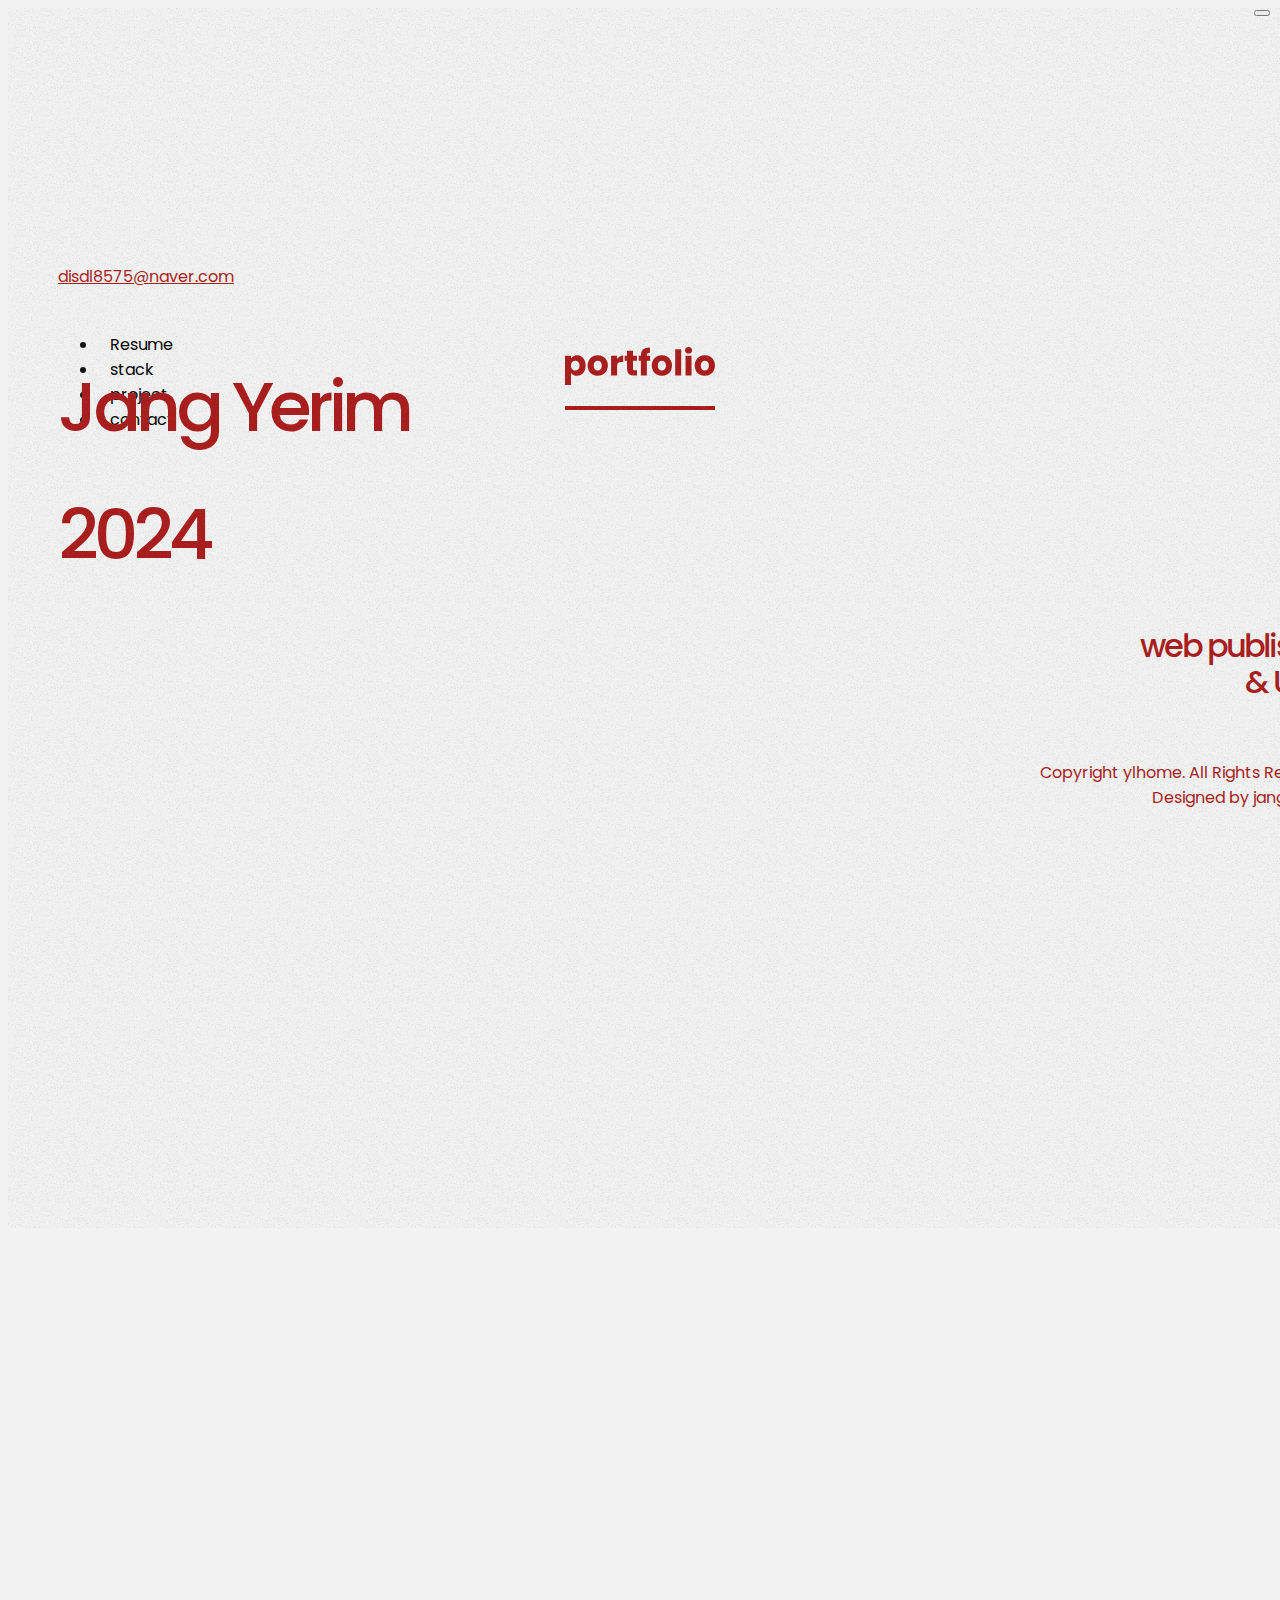
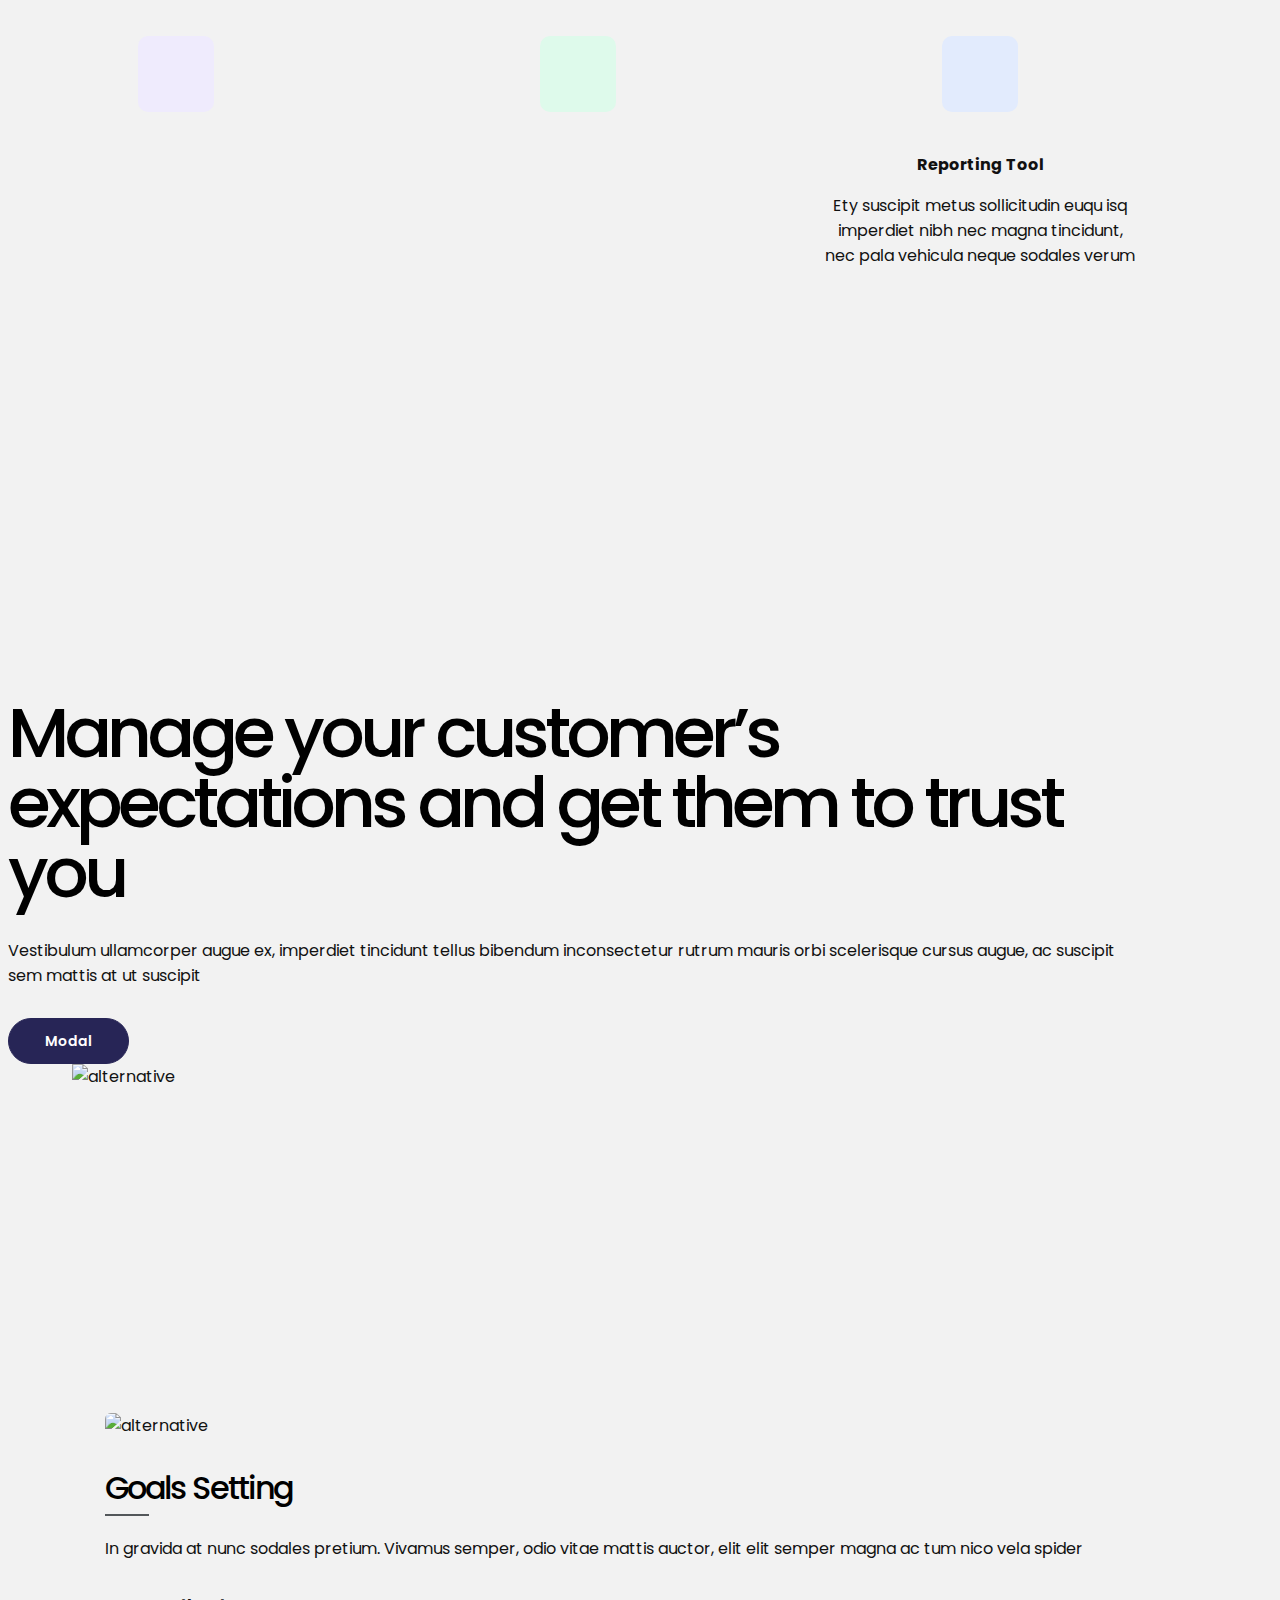
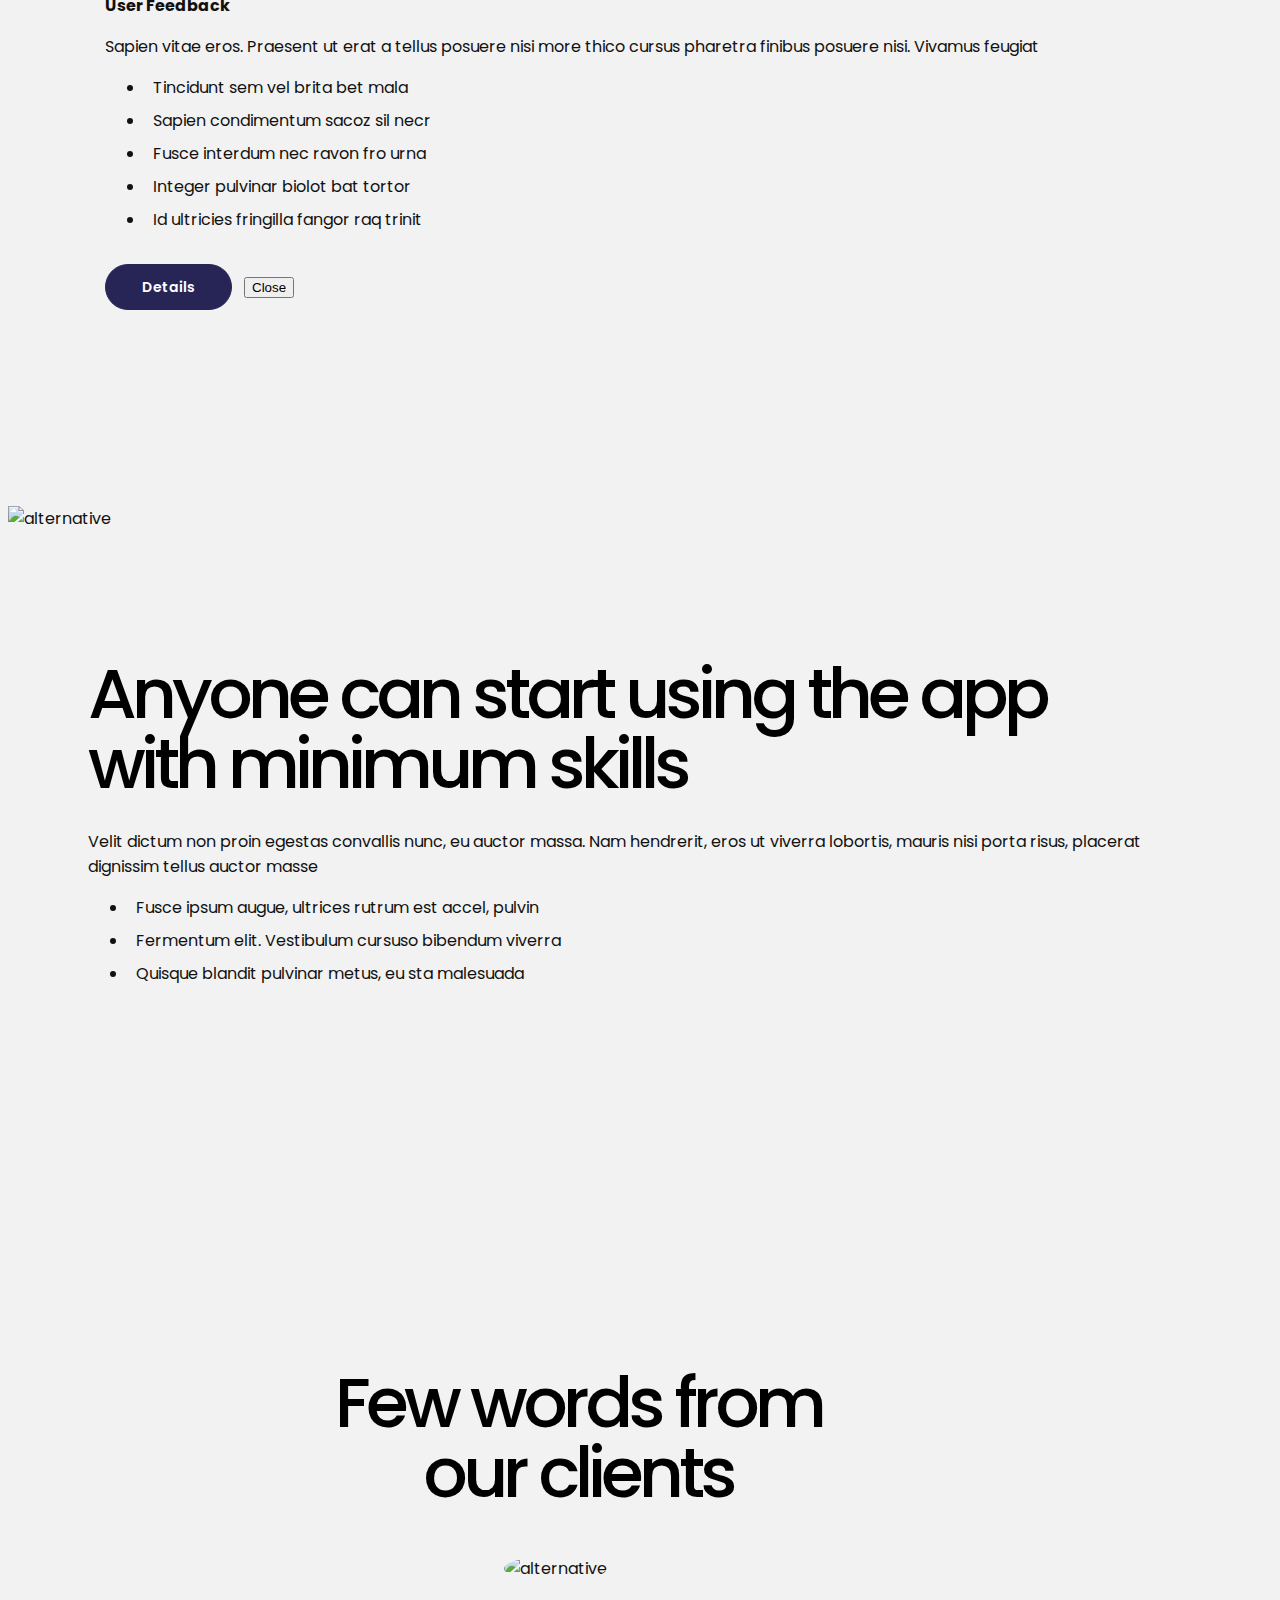
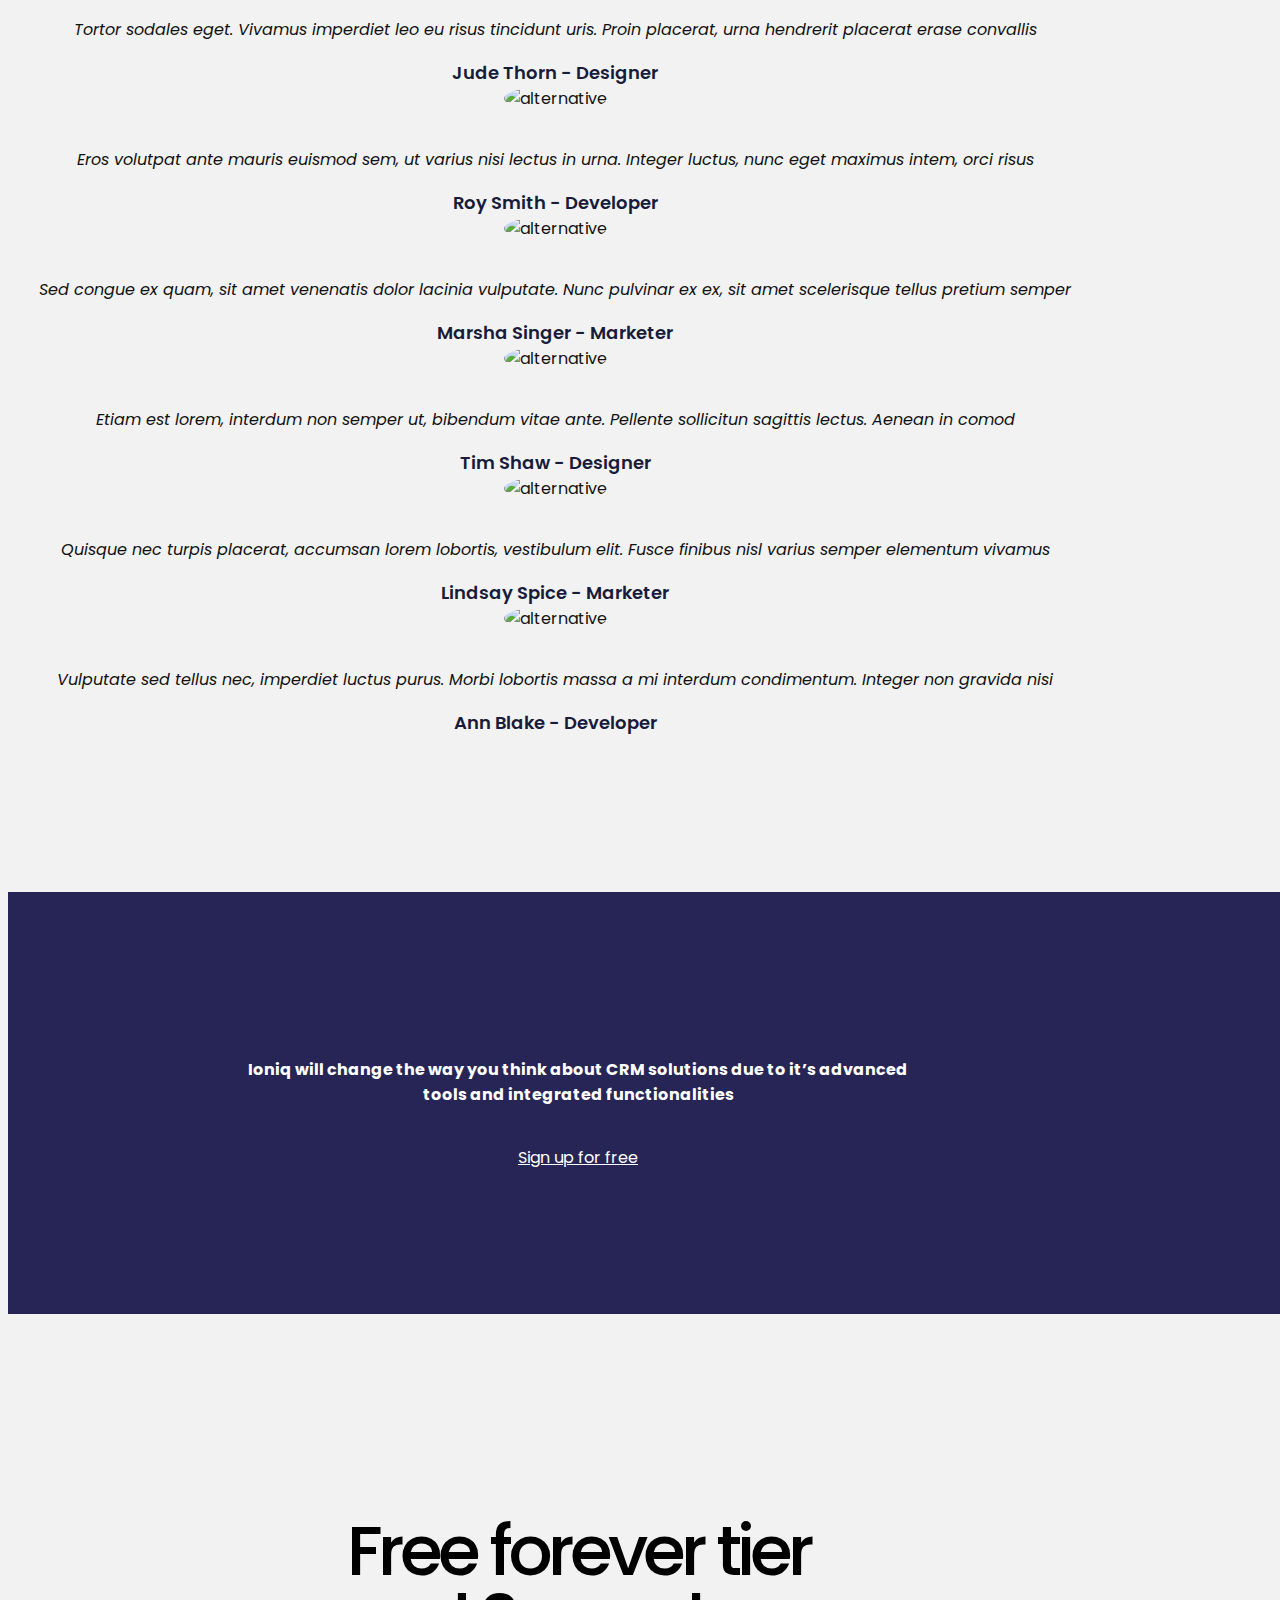
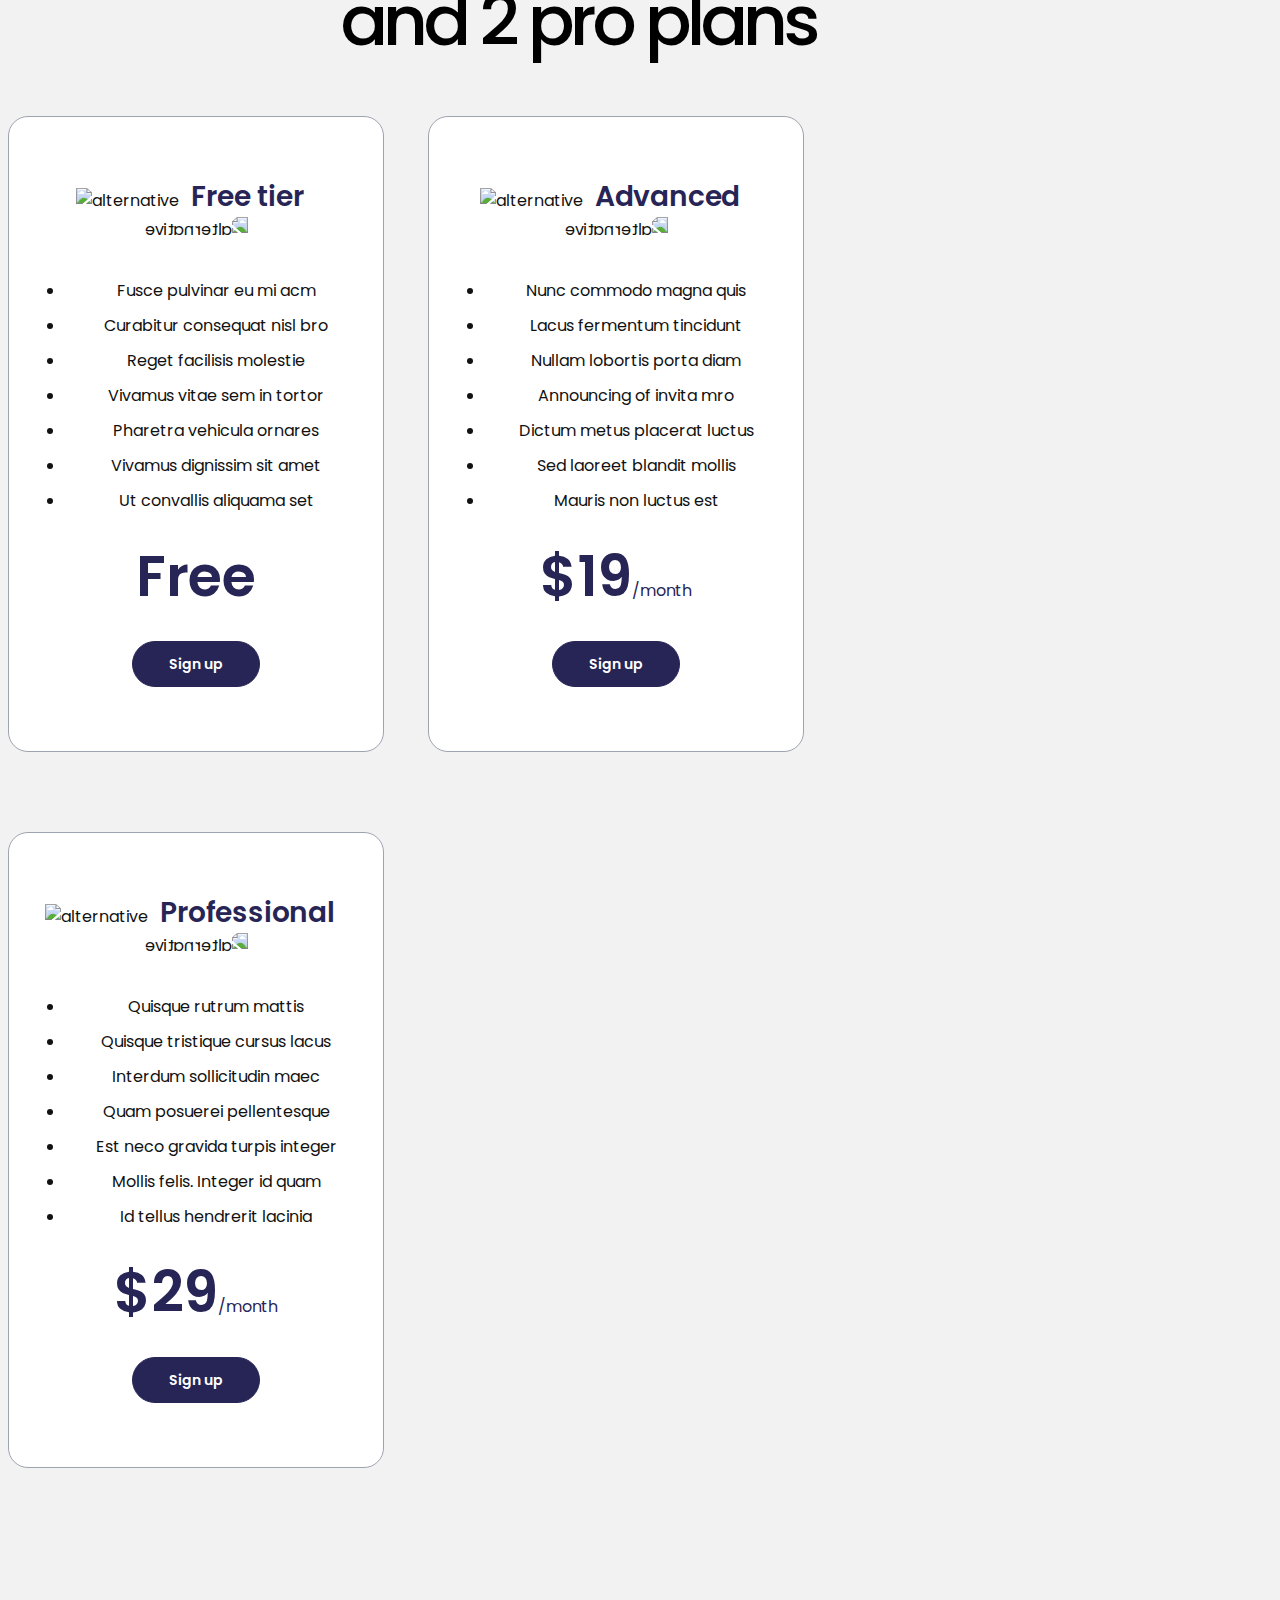
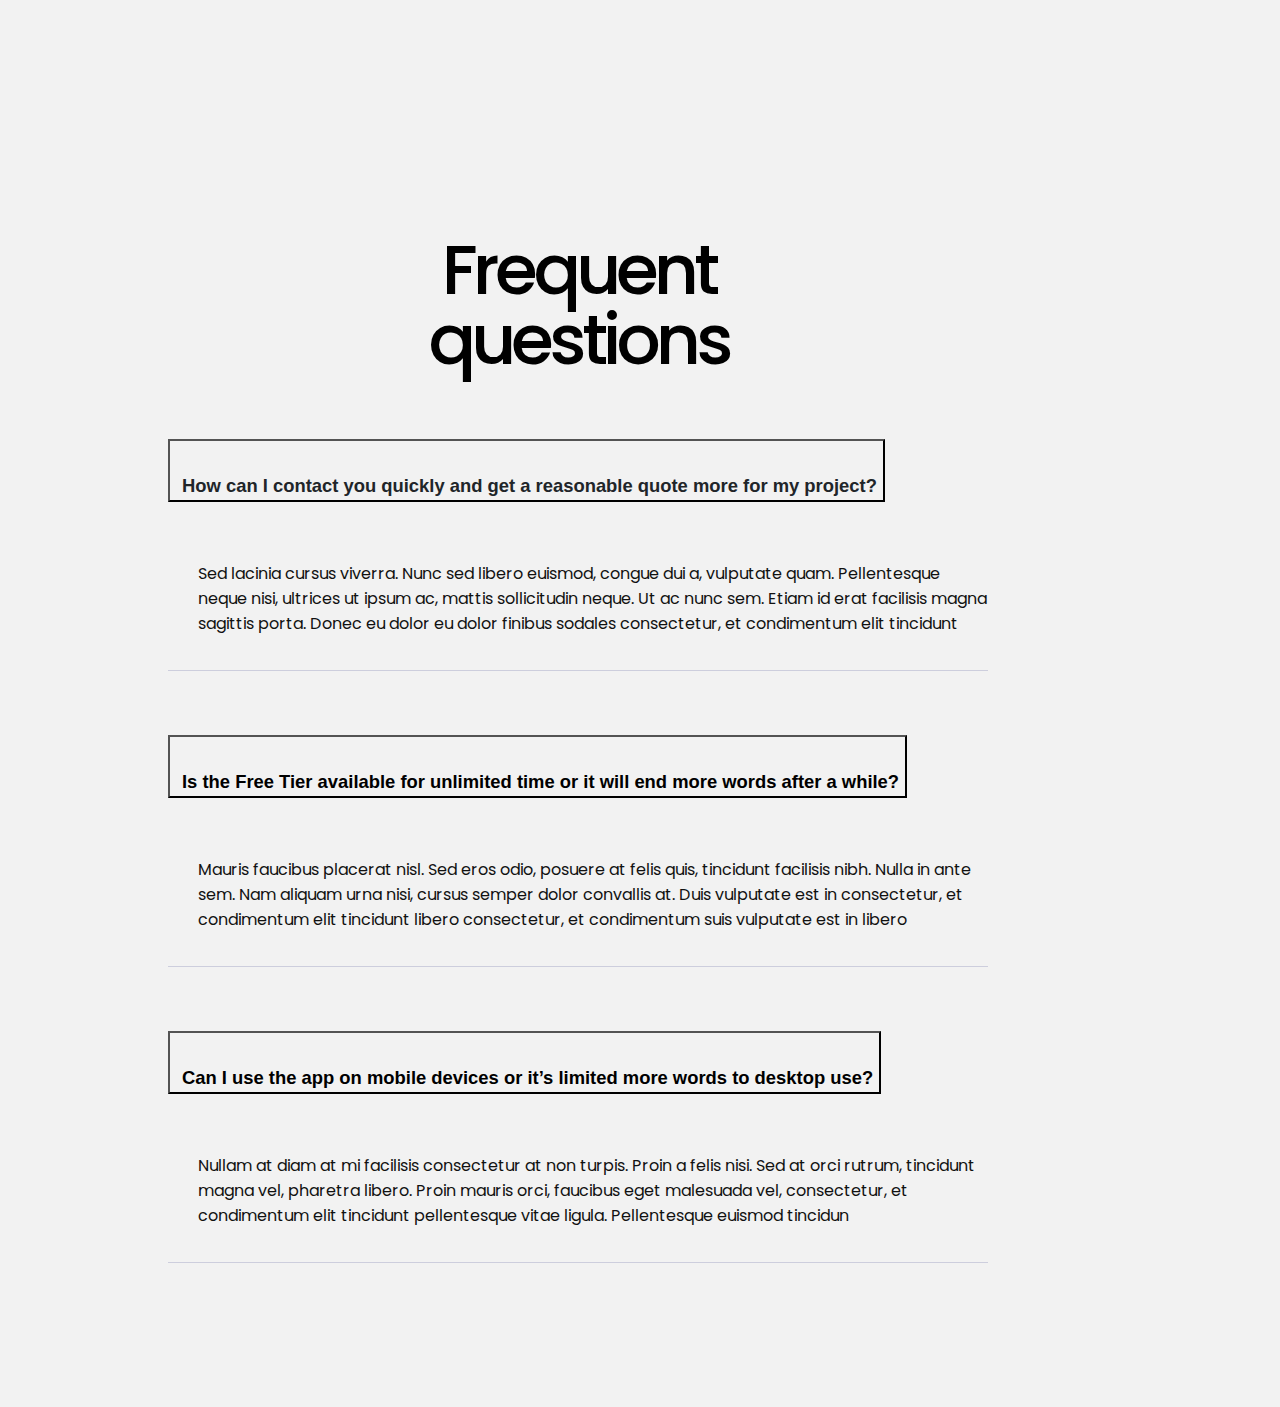
==== commit d0c83559: "헤더작업중" ====
--- a/index.html
+++ b/index.html
@@ -43,7 +43,7 @@
                 <nav id="navbarExample" class="navbar fixed-top navbar-light" aria-label="Main navigation">
                     <!-- <div class="container"> -->
 
-                        <div class="navbar-collapse offcanvas-collapse" id="navbarsExampleDefault">
+                        <div class="offcanvas-collapse" id="navbarsExampleDefault">
                             <ul class="navbar-nav ms-auto navbar-nav-scroll">
                                 <li class="nav-item">
                                     <a class="nav-link active" aria-current="page" href="#header">Resume</a>
@@ -58,15 +58,16 @@
                                     <a class="nav-link" href="#pricing">contact</a>
                                 </li>
                             </ul>
-                        </div> <!-- end of navbar-collapse -->
+                        </div> <!-- end of navbar-collapse --> 
                         
-                        <!-- <button class="navbar-toggler p-0 border-0" type="button" id="navbarSideCollapse" aria-label="Toggle navigation">
-                            <span class="navbar-toggler-icon"></span>
-                        </button> -->
-                        
-                        <!-- Image Logo -->
-                        <a class="navbar-logo logo-image" href="index.html"><img src="images/logo-2.svg" alt="alternative"></a>
-                        <!-- <a class="navbar-logo logo-image" href="index.html">Portfoilo</a> -->
+                        <div class="aaa">
+                            <!-- Image Logo -->
+                            <a class="navbar-logo logo-image" href="index.html"><img src="images/logo-2.svg" alt="alternative"></a>
+    
+                            <!-- progress Bar -->
+                            <div class="progress-bar"></div>
+                            <!-- // progress Bar -->
+                        </div>
 
                     <!-- </div> end of container -->
                 </nav> <!-- end of navbar -->
--- a/css/styles.css
+++ b/css/styles.css
@@ -356,7 +356,7 @@
 	height: 100vh;
 }
 
-.header:hover{
+.main:hover{
 	cursor : url(../images/cursor-arrow.png)50 50, auto;
 }
 
@@ -392,6 +392,10 @@
 /*     Navigation     */
 /**********************/
 .navbar {
+	display: flex;
+	/* justify-content: space-between; */
+	align-items: center;
+	flex-wrap: nowrap;
 	width: 100%;
 	padding: 0 50px;
 	/* background-color: #fff2dc; */
@@ -401,42 +405,51 @@
 }
 
 .navbar .navbar-logo{
-	/* position: absolute;
-	top: -114px;
+	/* position: static; */
+	display: block;
+/*	top: -114px;
 	right: -30px;
 	max-width: 77%; */
-	position: fixed;
-    top: -30px;
-    right: 0;
-    width: 100vw;
+	/* position: fixed; */
+    /* top: 0;
+    right: 0; */
+    /* width: 100vw; */
+    max-width: 150px;
+	width: 150px;
+	/* flex: 1; */
+    /* margin-left: auto;
+    margin-right: auto; */
 }
 
 .navbar .logo-image img {
-    width: 100%;
+    /* position: absolute; */
+	width: 100%;
+	min-width: 150px;
+	top: 70px;
 	/* height: auto; */
 	/* animation: 1s ease-in-out fadein; */
 }
 
-.navbar .logo-text {
+/* .navbar .logo-text {
 	color: #000;
 	font-weight: 400;
 	font-size: 1.875rem;
 	line-height: 1rem;
 	text-decoration: none;
-}
+} */
 
 .offcanvas-collapse {
-	display: none;
+	/* display: none; */
 	position: fixed;
-	flex: none;
+	/* flex: 1; */
 	top: 3.25rem; /* adjusts the height between the top of the page and the offcanvas menu */
 	bottom: 0;
 	left: 100%;
 	width: 100%;
 	padding-right: 1rem;
 	padding-left: 1rem;
-	overflow-y: auto;
-	visibility: hidden;
+	/* overflow-y: auto;
+	visibility: hidden; */
 	/* background-color: #fff2dc; */
 	transition: visibility .3s ease-in-out, -webkit-transform .3s ease-in-out;
 	transition: transform .3s ease-in-out, visibility .3s ease-in-out;
@@ -447,6 +460,13 @@
 	visibility: visible;
 	-webkit-transform: translateX(-100%);
 	transform: translateX(-100%);
+}
+.aaa{
+	position: absolute;
+	right: 50%;
+	transform: translateX(50%);
+	margin-left: auto;
+	margin-right: auto;
 }
 
 .navbar .navbar-nav {
@@ -474,6 +494,19 @@
 	padding: 0;
 	border: none;
 	font-size: 1.25rem;
+}
+
+.navbar .progress-bar{
+	content: ' ';
+	/* position: absolute; */
+	right: 50px;
+	display: inline-block;
+	width: 100%;
+	height: 4px;
+	background: #A91C1C;
+	transition: width 300ms;
+	z-index: 9;
+	/* flex: 1; */
 }
 
 /********************/
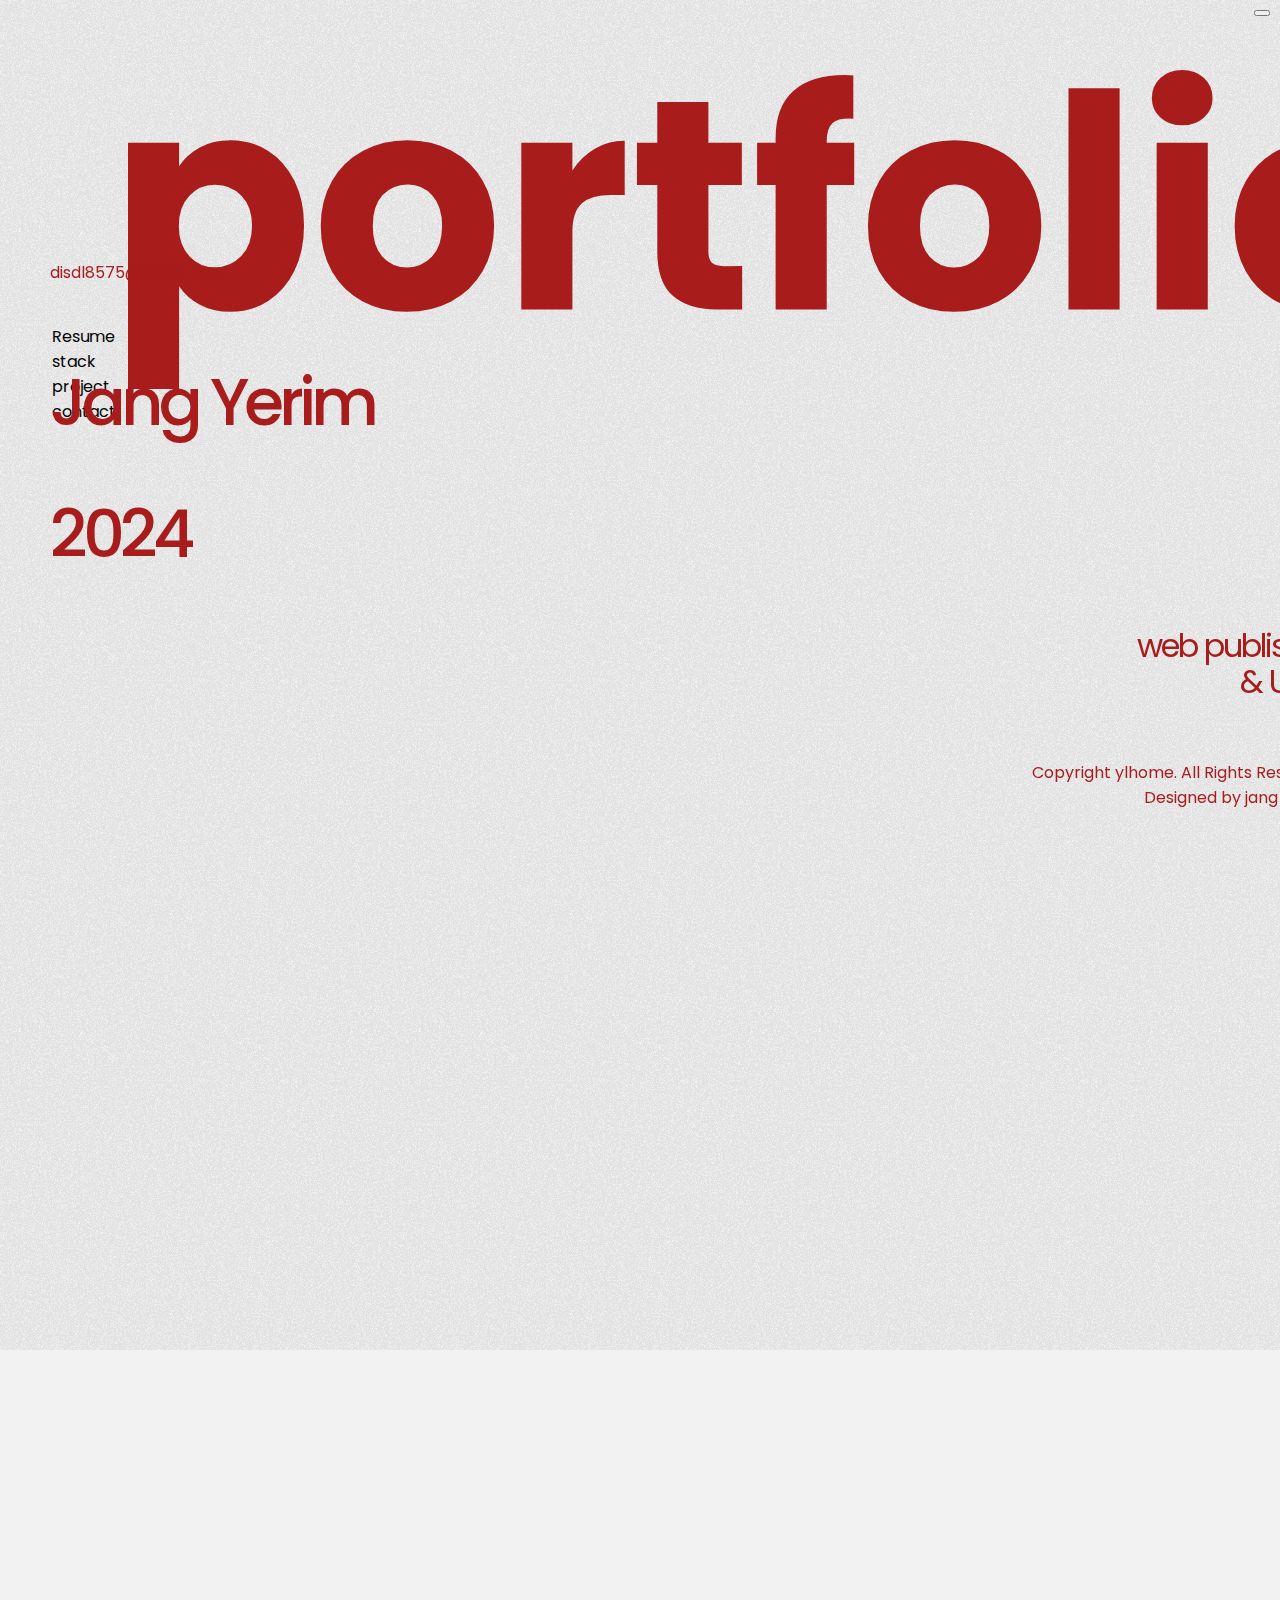
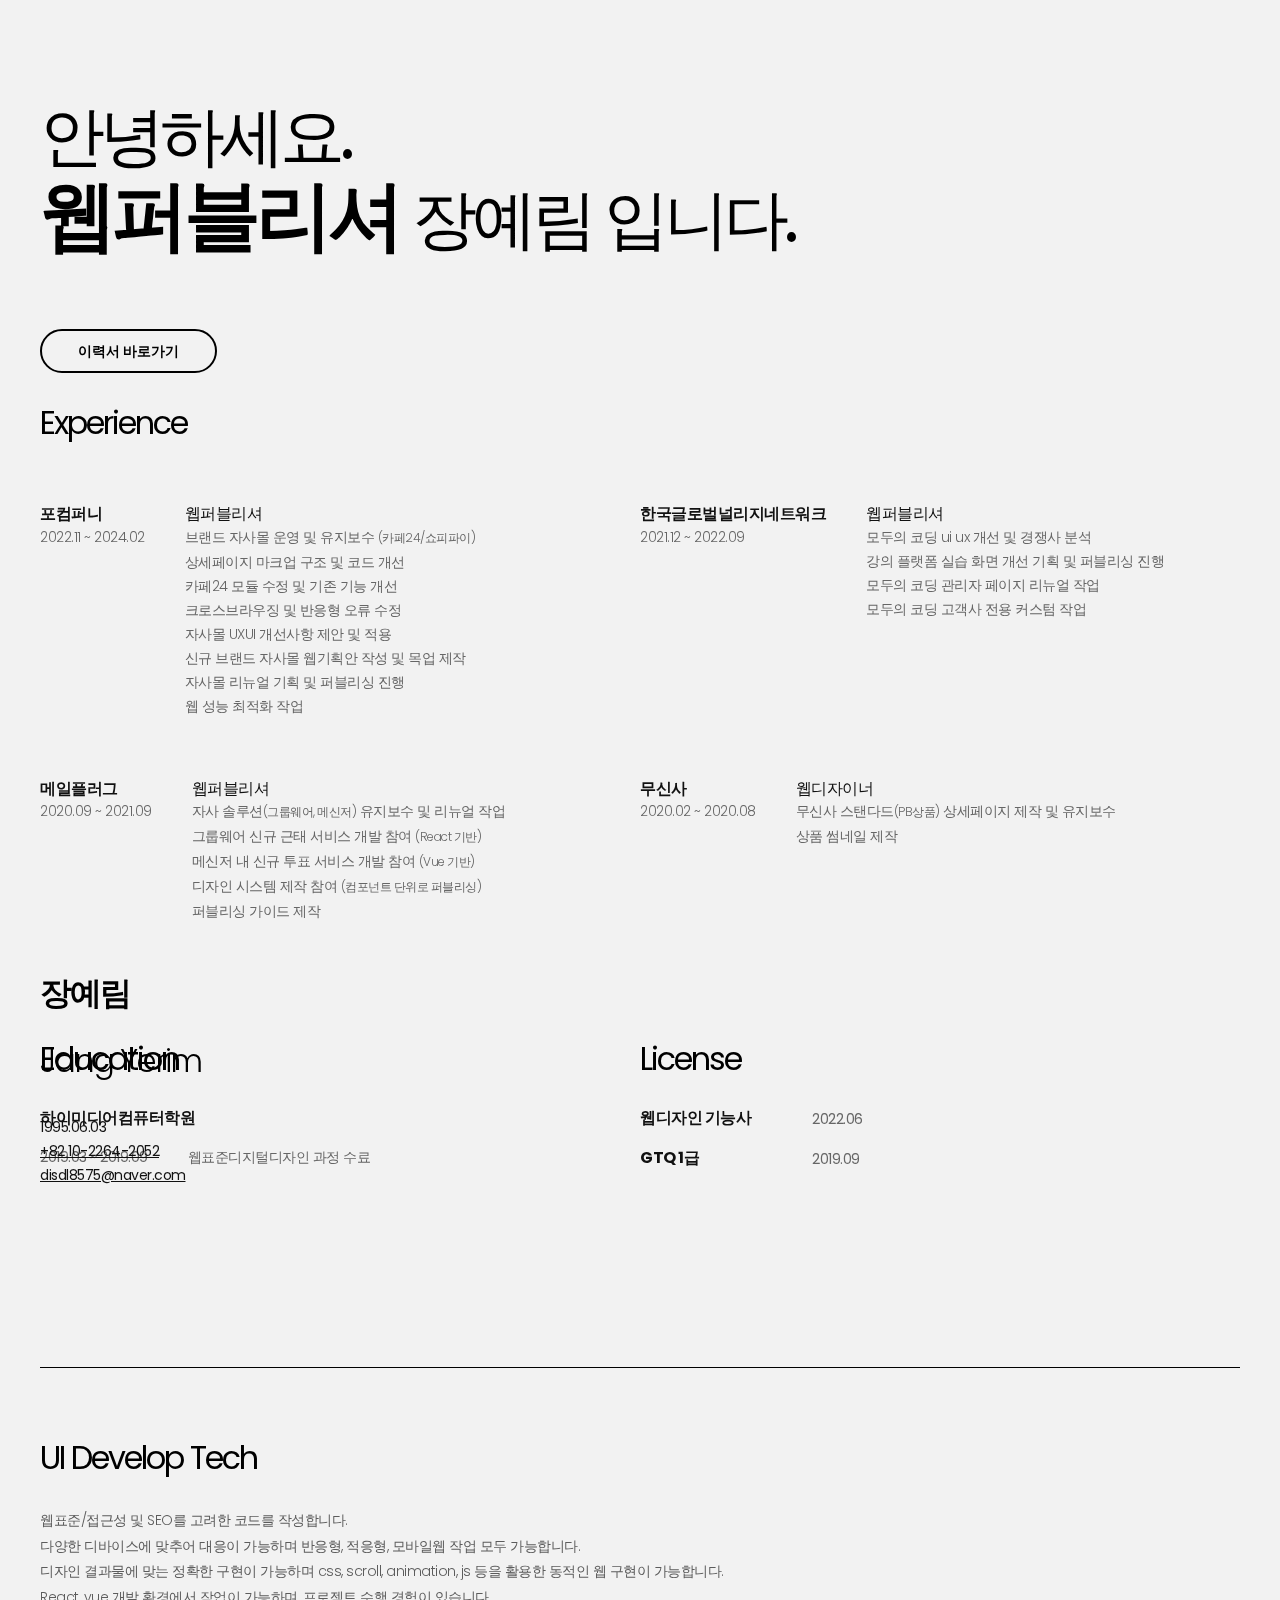
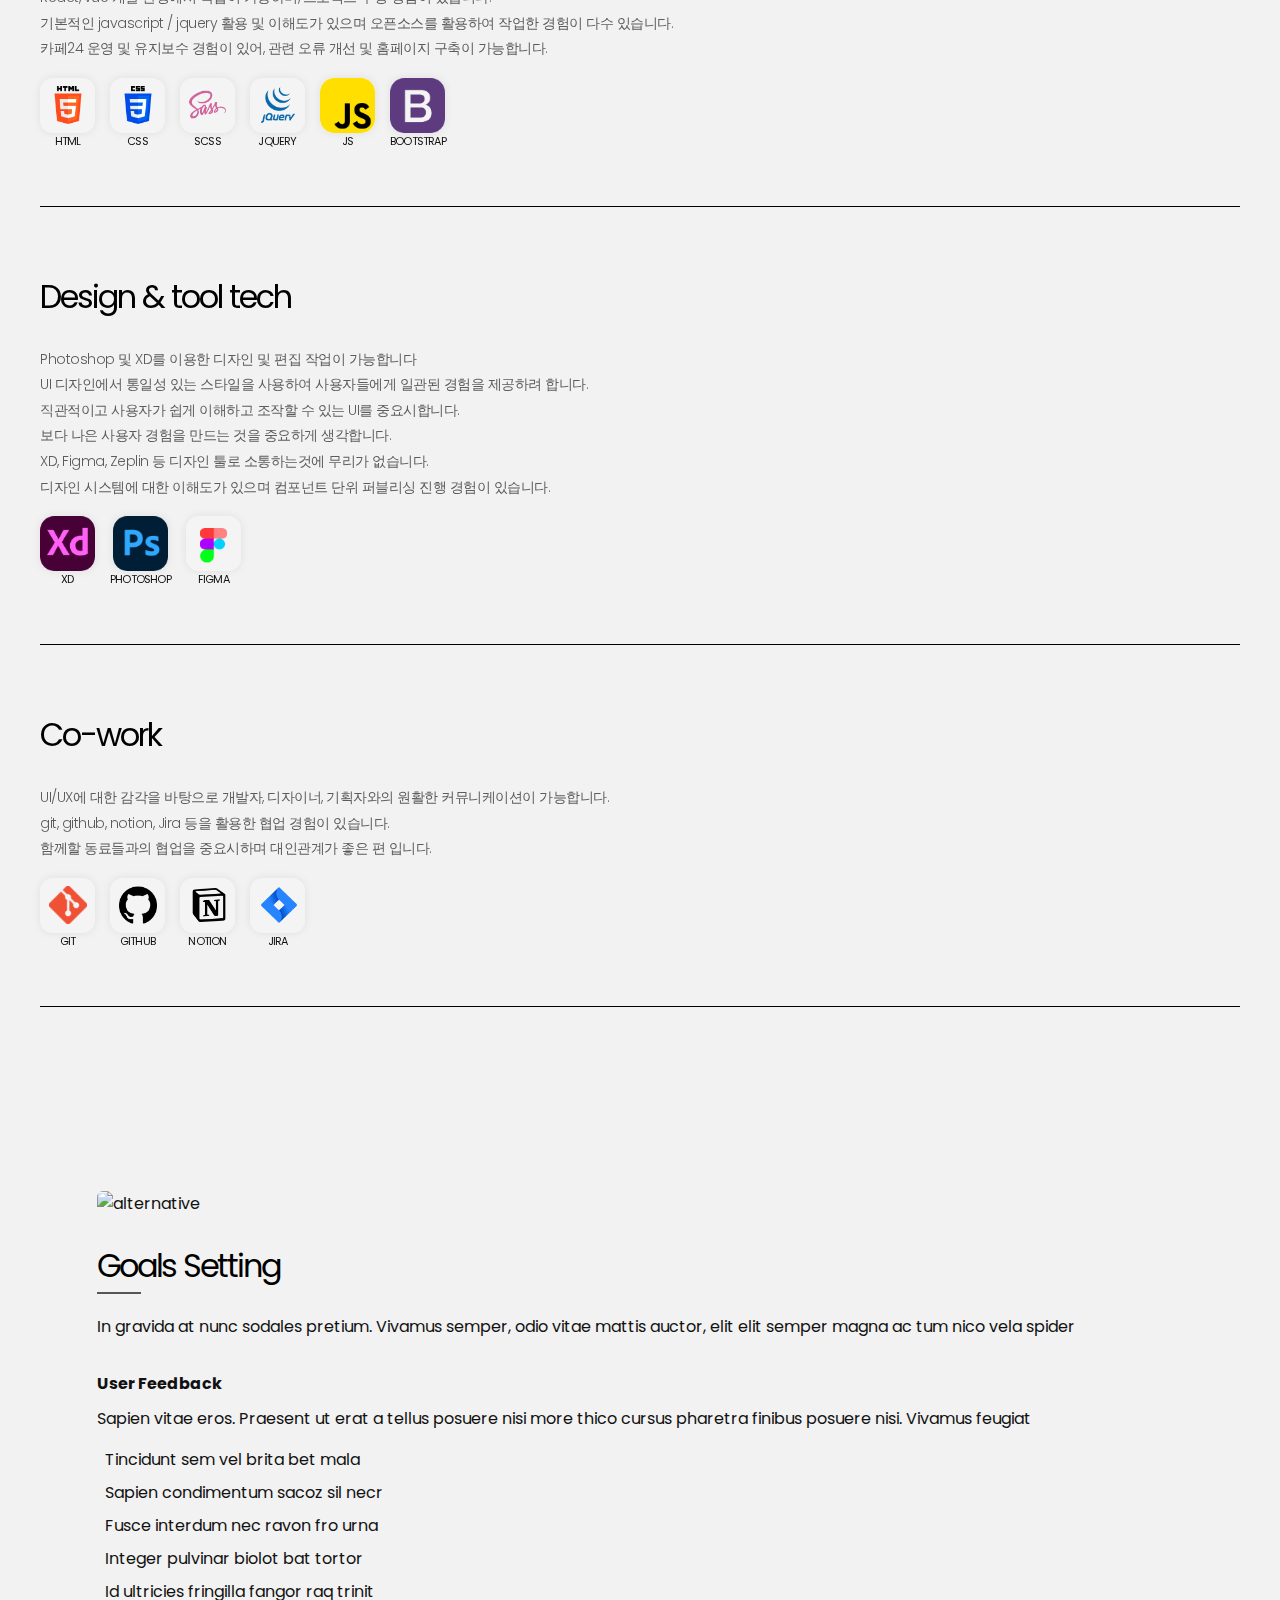
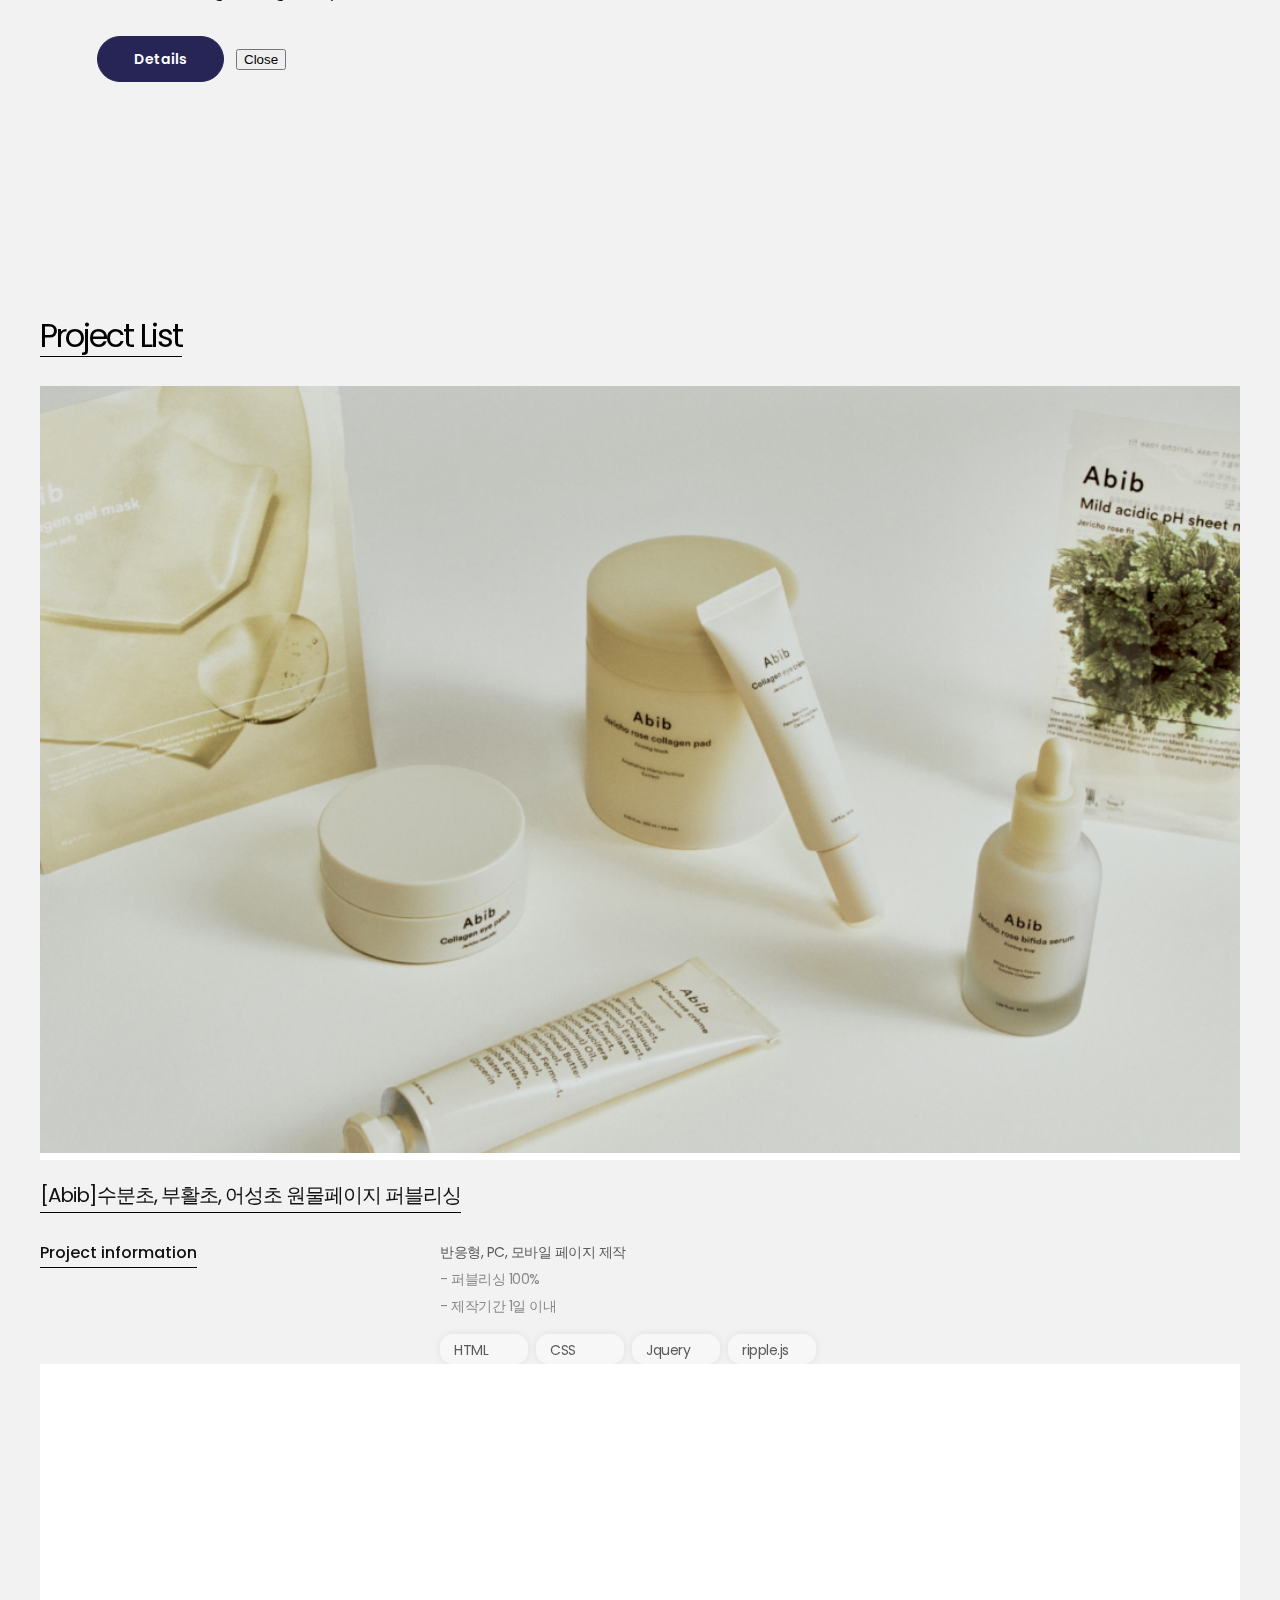
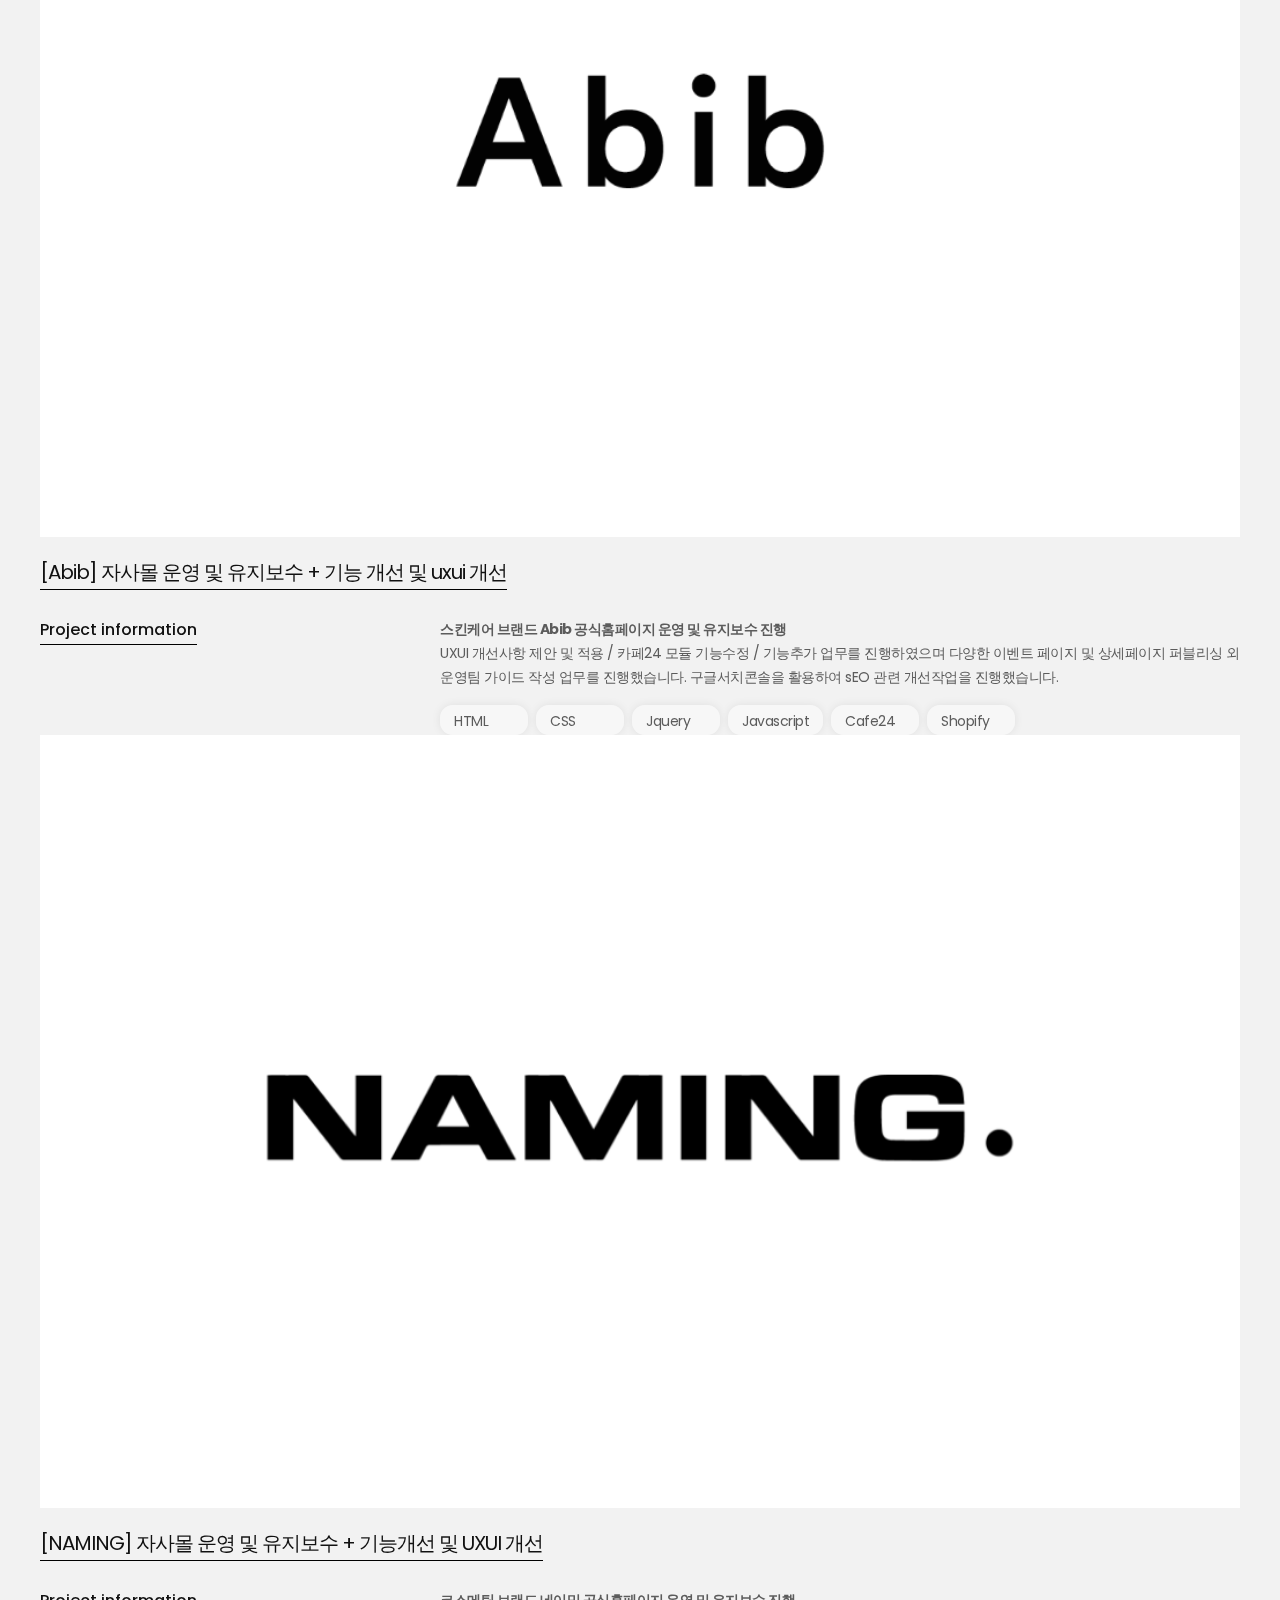
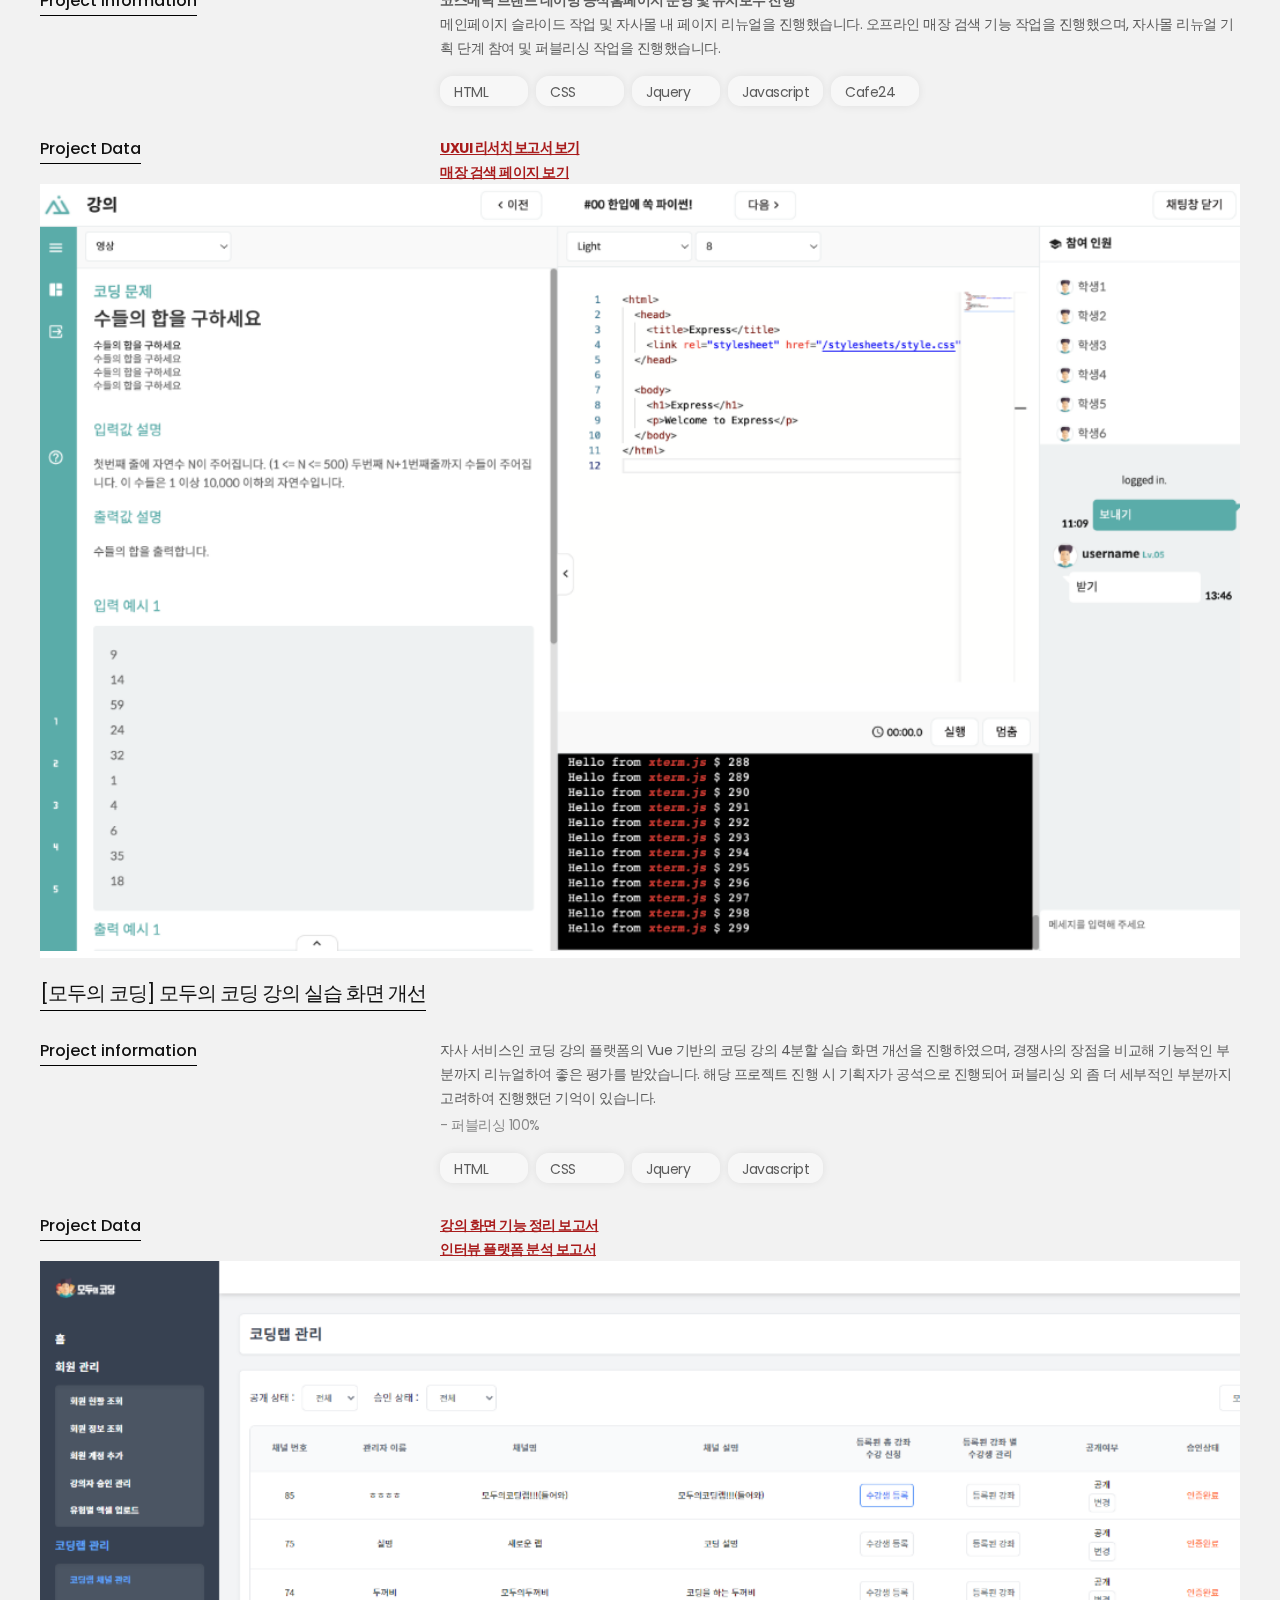
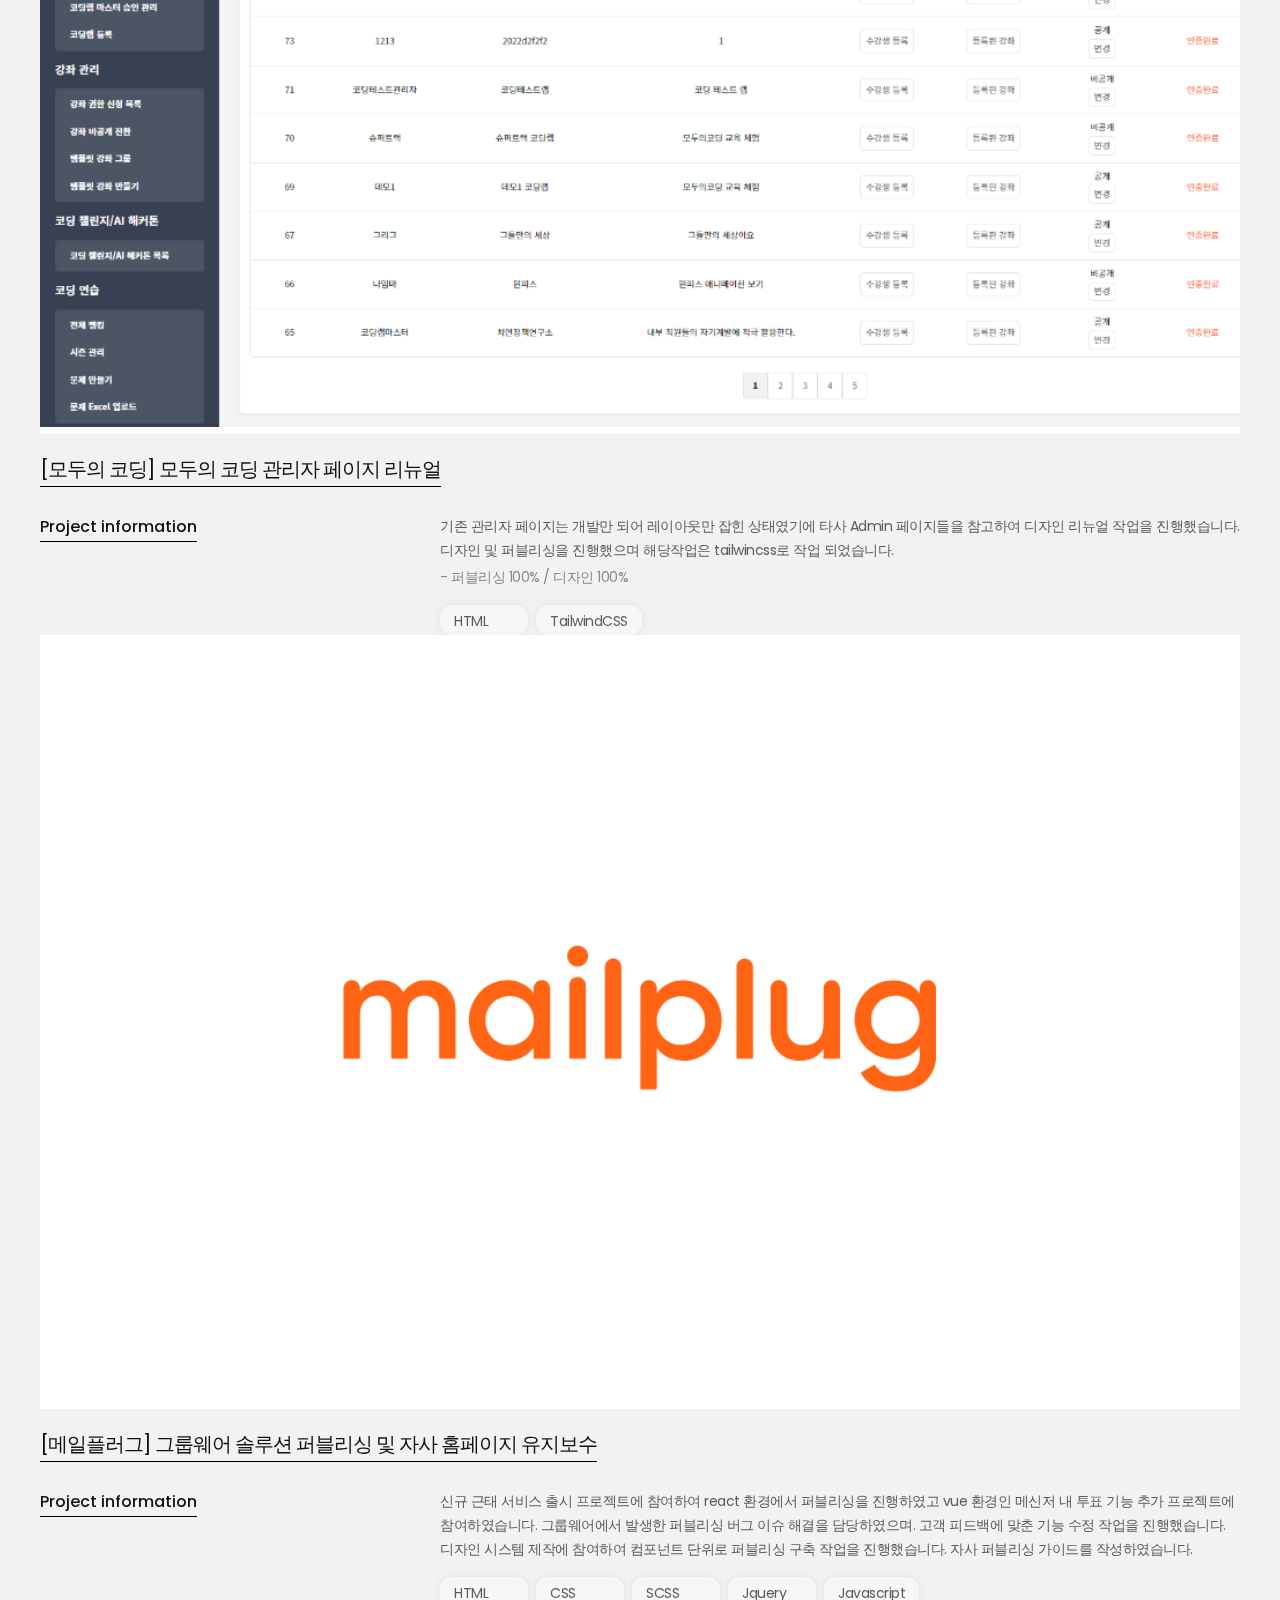
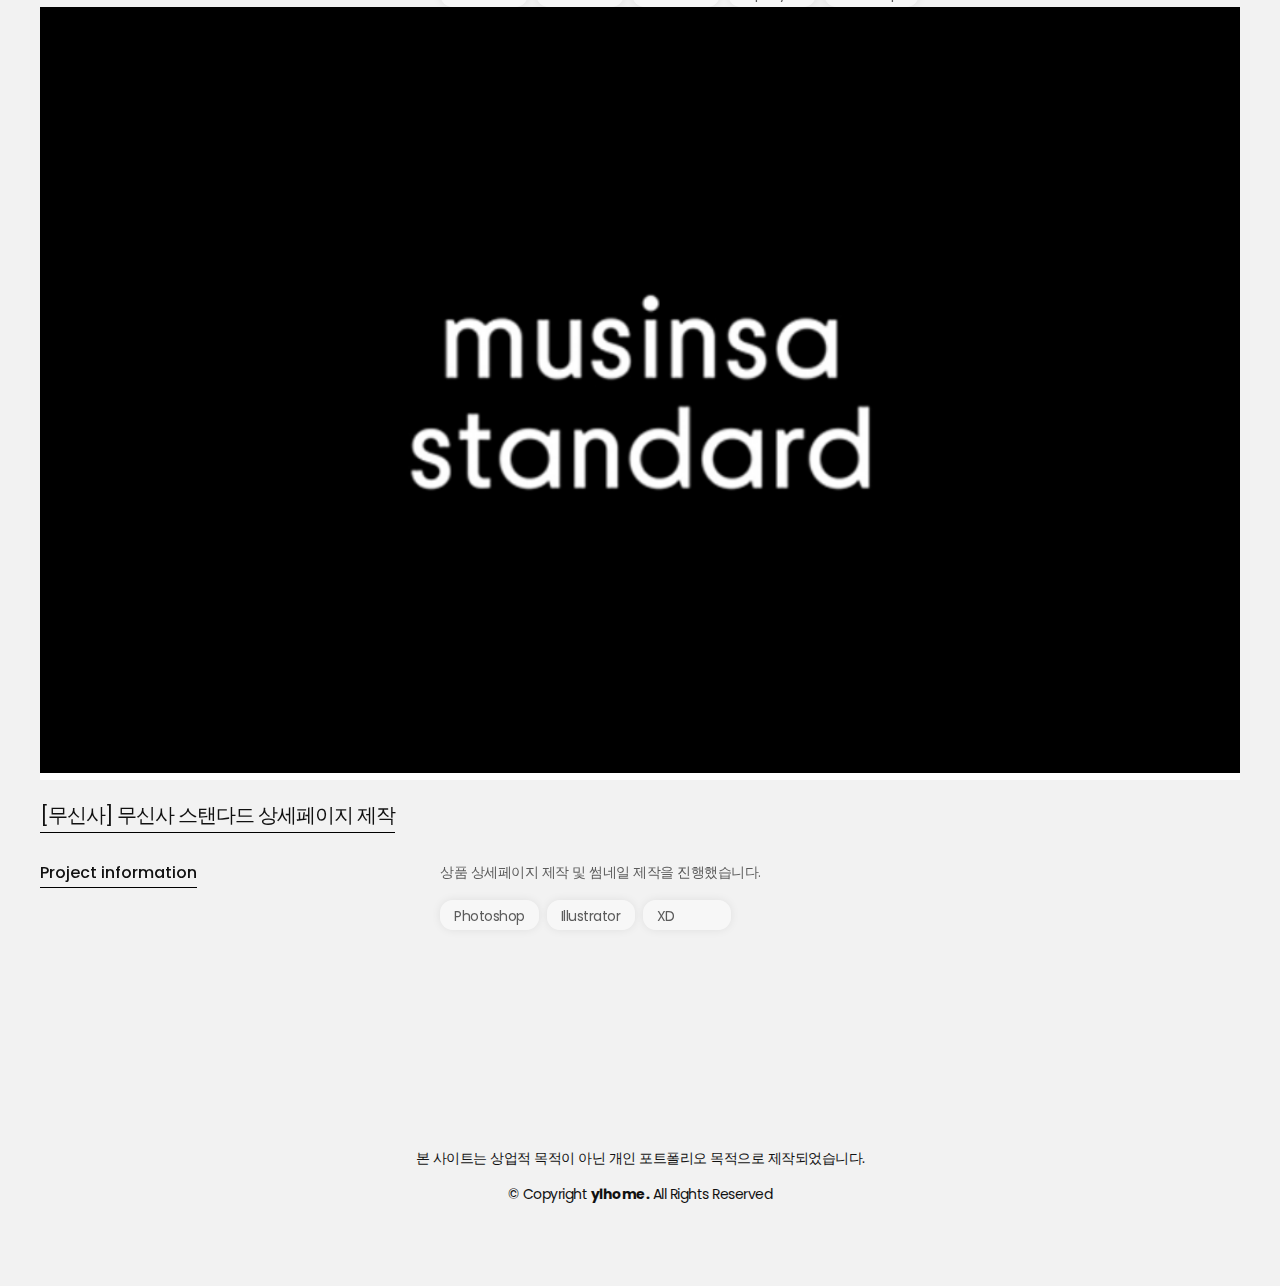
==== commit 1f1cf9d1: "마크업 완료" ====
--- a/index.html
+++ b/index.html
@@ -28,17 +28,21 @@
         <link href="css/bootstrap.min.css" rel="stylesheet">
         <link href="css/fontawesome-all.min.css" rel="stylesheet">
         <link href="css/swiper.css" rel="stylesheet">
+        <link href="css/common.css" rel="stylesheet">
         <link href="css/styles.css" rel="stylesheet">
         <link href="css/font.css" rel="stylesheet">
         
         <!-- Favicon  -->
         <link rel="icon" href="images/favicon.png">
+
+        <!-- fullpage.js -->
+        <link rel="stylesheet" href="css/fullpage.css">
     </head>
     <body data-bs-spy="scroll" data-bs-target="#navbarExample">
         <!-- ain -->
-        <main id="main" class="bg-noise">        
+        <main id="fullpage" class="fullpage-wrapper bg-noise">        
             <!-- Header -->
-            <header id="header" class="header">
+            <header id="header" class="header section" data-menuanchor="section1">
                 <!-- Navigation -->
                 <nav id="navbarExample" class="navbar fixed-top navbar-light" aria-label="Main navigation">
                     <!-- <div class="container"> -->
@@ -46,10 +50,10 @@
                         <div class="offcanvas-collapse" id="navbarsExampleDefault">
                             <ul class="navbar-nav ms-auto navbar-nav-scroll">
                                 <li class="nav-item">
-                                    <a class="nav-link active" aria-current="page" href="#header">Resume</a>
+                                    <a class="nav-link active" aria-current="page" href="#resume">Resume</a>
                                 </li>
                                 <li class="nav-item">
-                                    <a class="nav-link" href="#features">stack</a>
+                                    <a class="nav-link" href="#stack">stack</a>
                                 </li>
                                 <li class="nav-item">
                                     <a class="nav-link" href="#details">project</a>
@@ -65,7 +69,7 @@
                             <a class="navbar-logo logo-image" href="index.html"><img src="images/logo-2.svg" alt="alternative"></a>
     
                             <!-- progress Bar -->
-                            <div class="progress-bar"></div>
+                            <!-- <div class="progress-bar"></div> -->
                             <!-- // progress Bar -->
                         </div>
 
@@ -76,7 +80,7 @@
                     <div class="row">
                         <div class="col-lg-6">
                             <div class="left-container">
-                                <a href="mailto:'superman@test.com'" class="main-color">disdl8575@naver.com</a>
+                                <a href="mailto:'disdl8575@naver.com'" class="main-color">disdl8575@naver.com</a>
                                 <h2 class="main-color">Jang Yerim </h2>
                                 <h2 class="main-color">2024</h2>
                             </div>
@@ -97,79 +101,234 @@
             <!-- end of header -->
 
 
-            <!-- Features -->
-            <div id="features" class="cards-1">
-                <div class="container">
-                    <div class="row">
-                        <div class="col-lg-12">
-                            <!-- <h2 class="h2-heading">Ioniq CRM application is packed with <span>awesome features</span></h2> -->
-                        </div> <!-- end of col -->
-                    </div> <!-- end of row -->
-                    <div class="row">
-                        <div class="col-lg-12">
-                            
-                            <!-- Card -->
-                            <div class="card">
-                                <div class="card-icon">
-                                    <span class="fas fa-headphones-alt"></span>
+            <!-- Resume -->
+            <section id="resume" class="section" data-menuanchor="section2">
+                <div class="row">
+                    <div class="col-lg-5">
+                            <div class="title-area">
+                                <h2>안녕하세요.
+                                    <br><span>웹퍼블리셔</span> 장예림 입니다.
+                                </h2>
+                                <a href="file/resume.pdf" class="btn-solid-lg" target="_blank">이력서 바로가기</a>
+                            </div>
+                            <div class="info-area">
+                                <h3 class="ko">장예림</h3>
+                                    <h3>Jang Yerim</h3>
+                                <p class="p-small date">1995.06.03</p>
+                                <p class="p-small contact">+82 10-2264-2052 <br>disdl8575@naver.com</p>
+                            </div>
+                    </div> <!-- end of col -->
+        
+                    <div class="col-lg-7">
+                        <div class="experience-area">
+                            <h3>Experience</h3>
+                            <ul>
+                                <li>
+                                    <div class="left">
+                                        <p class="p-large"><strong>포컴퍼니</strong></p>
+                                        <p class="p-small">2022.11 ~ 2024.02</p>
+                                    </div>
+                                    <div class="right">
+                                        <p class="p-large">웹퍼블리셔</p>
+                                        <p class="p-small">브랜드 자사몰 운영 및 유지보수 <span>(카페24/쇼피파이)</span>
+                                            <br> 상세페이지 마크업 구조 및 코드 개선
+                                            <br> 카페24 모듈 수정 및 기존 기능 개선
+                                            <br> 크로스브라우징 및 반응형 오류 수정
+                                            <br> 자사몰 UXUI 개선사항 제안 및 적용
+                                            <br> 신규 브랜드 자사몰 웹기획안 작성 및 목업 제작
+                                            <br> 자사몰 리뉴얼 기획 및 퍼블리싱 진행
+                                            <br> 웹 성능 최적화 작업
+                                        </p>
+                                    </div>
+                                </li>
+                                <li>
+                                    <div class="left">
+                                        <p class="p-large"><strong>한국글로벌널리지네트워크</strong></p>
+                                        <p class="p-small">2021.12 ~ 2022.09</p>
+                                    </div>
+                                    <div class="right">
+                                        <p class="p-large">웹퍼블리셔</p>
+                                        <p class="p-small">모두의 코딩 ui ux 개선 및 경쟁사 분석
+                                            <br> 강의 플랫폼 실습 화면 개선 기획 및 퍼블리싱 진행
+                                            <br> 모두의 코딩 관리자 페이지 리뉴얼 작업
+                                            <br> 모두의 코딩 고객사 전용 커스텀 작업
+                                        </p>
+                                    </div>
+                                </li>
+                                <li>
+                                    <div class="left">
+                                        <p class="p-large"><strong>메일플러그</strong></p>
+                                        <p class="p-small">2020.09 ~ 2021.09</p>
+                                    </div>
+                                    <div class="right">
+                                        <p class="p-large">웹퍼블리셔</p>
+                                        <p class="p-small">자사 솔루션<span>(그룹웨어, 메신저)</span> 유지보수 및 리뉴얼 작업
+                                            <br> 그룹웨어 신규 근태 서비스 개발 참여 <span>(React 기반)</span>
+                                            <br> 메신저 내 신규 투표 서비스 개발 참여 <span>(Vue 기반)</span>
+                                            <br> 디자인 시스템 제작 참여 <span>(컴포넌트 단위로 퍼블리싱)</span>
+                                            <br> 퍼블리싱 가이드 제작
+                                        </p>
+                                    </div>
+                                </li>
+                                <li>
+                                    <div class="left">
+                                        <p class="p-large"><strong>무신사</strong></p>
+                                        <p class="p-small">2020.02 ~ 2020.08</p>
+                                    </div>
+                                    <div class="right">
+                                        <p class="p-large">웹디자이너</p>
+                                        <p class="p-small">무신사 스탠다드<span>(PB상품)</span> 상세페이지 제작 및 유지보수
+                                            <br> 상품 썸네일 제작
+                                        </p>
+                                    </div>
+                                </li>
+                            </ul>
+                        </div>
+                        <div class="etc-area">
+                            <div class="edu-box">
+                                <h3>Education</h3>
+                                <div>
+                                    <p class="p-large"><strong>하이미디어컴퓨터학원</strong></p>
                                 </div>
-                                <div class="card-body">
-                                    <!-- <h4 class="card-title">Customer Lists</h4> -->
-                                    <!-- <p>Et blandit nisl libero at arcu. Donec ac lectus sed tellus mollis viverra. Nullam pharetra ante at nunc elementum</p> -->
-                                </div>
+                                <ul>
+                                    <li class="p-small">2019.03 ~ 2019.09</>
+                                    <li class="p-small">웹표준디지털디자인 과정 수료</>
+                                </ul>
                             </div>
-                            <!-- end of card -->
-
-                            <!-- Card -->
-                            <div class="card">
-                                <div class="card-icon green">
-                                    <!-- <span class="far fa-clipboard"></span> -->
-                                </div>
-                                <div class="card-body">
-                                    <!-- <h4 class="card-title">Sales Tracking</h4> -->
-                                    <!-- <p>Vulputate nibh feugiat. Morbi pellent diam nec libero lacinia, sed ultrices velit scelerisque. Nunc placerat justo sem</p> -->
-                                </div>
+                            <div class="license-box">
+                                <h3>License</h3>
+                                <ul>
+                                    <li class="p-large"><strong>웹디자인 기능사</strong></li>
+                                    <li class="p-small">2022.06</li>
+                                </ul>
+                                <ul>
+                                    <li class="p-large"><strong>GTQ 1급</strong></li>
+                                    <li class="p-small">2019.09</>
+                                </ul>
                             </div>
-                            <!-- end of card -->
-
-                            <!-- Card -->
-                            <div class="card">
-                                <div class="card-icon blue">
-                                    <span class="far fa-comments"></span>
-                                </div>
-                                <div class="card-body">
-                                    <h4 class="card-title">Reporting Tool</h4>
-                                    <p>Ety suscipit metus sollicitudin euqu isq imperdiet nibh nec magna tincidunt, nec pala vehicula neque sodales verum</p>
-                                </div>
-                            </div>
-                            <!-- end of card -->
-
-                        </div> <!-- end of col -->
-                    </div> <!-- end of row -->
-                </div> <!-- end of container -->
-            </div> <!-- end of cards-1 -->
-            <!-- end of services -->
-
-
-            <!-- Details 1 -->
-            <div id="details" class="basic-1 bg-gray">
-                <div class="container">
-                    <div class="row">
-                        <div class="col-lg-6 col-xl-5">
-                            <div class="text-container">
-                                <h2>Manage your customer’s expectations and get them to trust you</h2>
-                                <p>Vestibulum ullamcorper augue ex, imperdiet tincidunt tellus bibendum inconsectetur rutrum mauris orbi scelerisque cursus augue, ac suscipit sem mattis at ut suscipit</p>
-                                <a class="btn-solid-reg" data-bs-toggle="modal" data-bs-target="#staticBackdrop">Modal</a>
-                            </div> <!-- end of text-container -->
-                        </div> <!-- end of col -->
-                        <div class="col-lg-6 col-xl-7">
-                            <div class="image-container">
-                                <img class="img-fluid" src="images/details-1.svg" alt="alternative">
-                            </div> <!-- end of image-container -->
-                        </div> <!-- end of col -->
-                    </div> <!-- end of row -->
-                </div> <!-- end of container -->
-            </div> <!-- end of basic-1 -->
+                        </div>
+
+                    </div> <!-- end of col -->
+                </div> <!-- end of row -->
+            </section> <!-- end of cards-1 -->
+            <!-- end of Resume -->
+
+
+            <!-- Stack -->
+            <section id="stack" class="section" data-menuanchor="section3">
+                <div class="row">
+                    <div class="col-lg-4 col-sm-12">
+                        <h3 class="title">UI Develop Tech</h3>
+                    </div> 
+                    <div class="col-lg-5 col-sm-6">
+                        <div class="text-box">
+                            <p class="p-small">
+                                웹표준/접근성 및 SEO를 고려한 코드를 작성합니다.
+                                <br> 다양한 디바이스에 맞추어 대응이 가능하며 반응형, 적응형, 모바일웹 작업 모두 가능합니다.
+                                <br> 디자인 결과물에 맞는 정확한 구현이 가능하며 css, scroll, animation, js 등을 활용한 동적인 웹 구현이 가능합니다.
+                                <br> React, vue 개발 환경에서 작업이 가능하며, 프로젝트 수행 경험이 있습니다.
+                                <br> 기본적인 javascript / jquery 활용 및 이해도가 있으며 오픈소스를 활용하여 작업한 경험이 다수 있습니다.
+                                <br> 카페24 운영 및 유지보수 경험이 있어, 관련 오류 개선 및 홈페이지 구축이 가능합니다.
+                            </p>
+                        </div>
+                    </div> 
+                    <div class="col-lg-3 col-sm-6">
+                        <ul class="ico-list">
+                            <li class="ico-item">
+                                <div class="ico ico-html"></div>
+                                <span>HTML</span>
+                            </li>
+                            <li class="ico-item">
+                                <div class="ico ico-css"></div>
+                                <span>CSS</span>
+                            </li>
+                            <li class="ico-item">
+                                <div class="ico ico-scss"></div>
+                                <span>SCSS</span>
+                            </li>
+                            <li class="ico-item">
+                                <div class="ico ico-jquery"></div>
+                                <span>JQUERY</span>
+                            </li>
+                            <li class="ico-item">
+                                <div class="ico ico-js"></div>
+                                <span>JS</span>
+                            </li>
+                            <li class="ico-item">
+                                <div class="ico ico-bootstrap"></div>
+                                <span>BOOTSTRAP</span>
+                            </li>
+                        </ul>
+                    </div> 
+                </div> 
+                <div class="row">
+                    <div class="col-lg-4 col-sm-12">
+                        <h3 class="title">Design & tool tech</h3>
+                    </div> 
+                    <div class="col-lg-5 col-sm-6">
+                        <div class="text-box">
+                            <p class="p-small">
+                                Photoshop 및 XD를 이용한 디자인 및 편집 작업이 가능합니다
+                                <br> UI 디자인에서 통일성 있는 스타일을 사용하여 사용자들에게 일관된 경험을 제공하려 합니다.
+                                <br> 직관적이고 사용자가 쉽게 이해하고 조작할 수 있는 UI를 중요시합니다.
+                                <br> 보다 나은 사용자 경험을 만드는 것을 중요하게 생각합니다.
+                                <br> XD, Figma, Zeplin 등 디자인 툴로 소통하는것에 무리가 없습니다.
+                                <br> 디자인 시스템에 대한 이해도가 있으며 컴포넌트 단위 퍼블리싱 진행 경험이 있습니다.
+                            </p>
+                        </div>
+                    </div> 
+                    <div class="col-lg-3 col-sm-6">
+                        <ul class="ico-list">
+                            <li class="ico-item">
+                                <div class="ico ico-xd"></div>
+                                <span>XD</span>
+                            </li>
+                            <li class="ico-item">
+                                <div class="ico ico-photoshop"></div>
+                                <span>PHOTOSHOP</span>
+                            </li>
+                            <li class="ico-item">
+                                <div class="ico ico-figma"></div>
+                                <span>FIGMA</span>
+                            </li>
+                        </ul>
+                    </div> 
+                </div> 
+                <div class="row">
+                    <div class="col-lg-4 col-sm-12">
+                        <h3 class="title">Co-work</h3>
+                    </div> 
+                    <div class="col-lg-5 col-sm-6">
+                        <div class="text-box">
+                            <p class="p-small">
+                                UI/UX에 대한 감각을 바탕으로 개발자, 디자이너, 기획자와의 원활한 커뮤니케이션이 가능합니다.
+                                <br> git, github, notion, Jira 등을 활용한 협업 경험이 있습니다. 
+                                <br> 함께할 동료들과의 협업을 중요시하며 대인관계가 좋은 편 입니다.
+                            </p>
+                        </div>
+                    </div> 
+                    <div class="col-lg-3 col-sm-6">
+                        <ul class="ico-list">
+                            <li class="ico-item">
+                                <div class="ico ico-git"></div>
+                                <span>GIT</span>
+                            </li>
+                            <li class="ico-item">
+                                <div class="ico ico-github"></div>
+                                <span>GITHUB</span>
+                            </li>
+                            <li class="ico-item">
+                                <div class="ico ico-notion"></div>
+                                <span>NOTION</span>
+                            </li>
+                            <li class="ico-item">
+                                <div class="ico ico-jira"></div>
+                                <span>JIRA</span>
+                            </li>
+                        </ul>
+                    </div> 
+                </div> 
+            </section> <!-- end of basic-1 -->
             <!-- end of details 1 -->
 
 
@@ -221,294 +380,264 @@
             </div> <!-- end of modal -->
             <!-- end of details modal -->
 
-
-            <!-- Details 2 -->
-            <div class="basic-2">
-                <div class="container">
-                    <div class="row">
-                        <div class="col-lg-6">
-                            <div class="image-container">
-                                <img class="img-fluid" src="images/details-2.png" alt="alternative">
-                            </div> <!-- end of image-container -->
-                        </div> <!-- end of col -->
-                        <div class="col-lg-6">
-                            <div class="text-container">
-                                <h2>Anyone can start using the app with minimum skills</h2>
-                                <p>Velit dictum non proin egestas convallis nunc, eu auctor massa. Nam hendrerit, eros ut viverra lobortis, mauris nisi porta risus, placerat dignissim tellus auctor masse</p>
-                                <ul class="list-unstyled li-space-lg">
-                                    <li class="d-flex">
-                                        <i class="fas fa-square"></i>
-                                        <div class="flex-grow-1">Fusce ipsum augue, ultrices rutrum est accel, pulvin</div>
-                                    </li>
-                                    <li class="d-flex">
-                                        <i class="fas fa-square"></i>
-                                        <div class="flex-grow-1">Fermentum elit. Vestibulum cursuso bibendum viverra</div>
-                                    </li>
-                                    <li class="d-flex">
-                                        <i class="fas fa-square"></i>
-                                        <div class="flex-grow-1">Quisque blandit pulvinar metus, eu sta malesuada</div>
-                                    </li>
-                                </ul>
-                            </div> <!-- end of text-container -->
-                        </div> <!-- end of col -->
-                    </div> <!-- end of row -->
-                </div> <!-- end of container -->
-            </div> <!-- end of basic-2 -->
-            <!-- end of details 2 -->
-
-
-            <!-- Testimonials -->
-            <div class="slider-1 bg-gray">
-                <div class="container">
+            <!-- Projects -->
+            <section id="projects" class="section slider-1">
+                <div class="row">
+                    <h3 class="text-underline">Project List</h3>
+                    <div class="col-lg-12">
+                        <div class="swiper-container card-slider">
+                            <ul class="swiper-wrapper">
+                                <!-- abib linepage -->
+                                <li class="swiper-slide">
+                                    <div class="card-img">
+                                        <img src="images/list1_bg.png" alt="abib logo">
+                                        <div class="card-btn">
+                                            <a href="https://abib.com/product/sedum.html" target="_blank">PC 바로가기</a>
+                                            <a href="https://m.abib.com/product/jericho.html" target="_blank">MO 바로가기</a>
+                                        </div>
+                                    </div>
+                                    <div class="card-bottom">
+                                        <p class="title text-underline">[Abib]수분초, 부활초, 어성초 원물페이지 퍼블리싱</p>
+                                        <div class="info-area">
+                                            <div class="left">
+                                                <p class="text-underline">Project information</p>
+                                            </div>
+                                            <div class="right">
+                                                <p class="p-small">반응형, PC, 모바일 페이지 제작</p>
+                                                <p class="p-small desc">- 퍼블리싱 100%</p>
+                                                <p class="p-small desc">- 제작기간 1일 이내</p>
+                                                <ul class="skill">
+                                                    <li class="p-small">HTML</li>
+                                                    <li class="p-small">CSS</li>
+                                                    <li class="p-small">Jquery</li>
+                                                    <li class="p-small">ripple.js</li>
+                                                </ul>
+                                            </div>
+                                        </div>
+                                    </div>
+                                </li>
+                                <!-- end of abib linepage -->
+                                
+                                <!-- abib web -->
+                                <li class="swiper-slide">
+                                    <div class="card-img">
+                                        <img src="images/list2_bg.png" alt="제품이미지">
+                                        <div class="card-btn">
+                                            <a href="https://abib.com/index.html">PC 바로가기</a>
+                                            <a href="https://m.abib.com/index.html">MO 바로가기</a>
+                                        </div>
+                                    </div>
+                                    <div class="card-bottom">
+                                        <p class="title text-underline">[Abib] 자사몰 운영 및 유지보수 + 기능 개선 및 uxui 개선</p>
+                                        <div class="info-area">
+                                            <div class="left">
+                                                <p class="text-underline">Project information</p>
+                                            </div>
+                                            <div class="right">
+                                                <p class="p-small"><strong>스킨케어 브랜드 Abib 공식홈페이지 운영 및 유지보수 진행</strong></p>
+                                                <p class="p-small">UXUI 개선사항 제안 및 적용 / 카페24 모듈 기능수정 / 기능추가 업무를 진행하였으며 다양한 이벤트 페이지 
+                                                    및 상세페이지 퍼블리싱 외 운영팀 가이드 작성 업무를 진행했습니다.  구글서치콘솔을 활용하여 sEO 관련 
+                                                    개선작업을 진행했습니다. </p>
+                                                <ul class="skill">
+                                                    <li class="p-small">HTML</li>
+                                                    <li class="p-small">CSS</li>
+                                                    <li class="p-small">Jquery</li>
+                                                    <li class="p-small">Javascript</li>
+                                                    <li class="p-small">Cafe24</li>
+                                                    <li class="p-small">Shopify</li>
+                                                </ul>
+                                            </div>
+                                        </div>
+                                    </div>
+                                </li> <!-- end of abib web -->
+
+                                <!-- naming web -->
+                                <li class="swiper-slide">
+                                    <div class="card-img">
+                                        <img src="images/list3_bg.png" alt="네이밍 로고">
+                                        <div class="card-btn">
+                                            <a href="https://naming.co.kr/" target="_blank">PC 바로가기</a>
+                                            <a href="https://m.naming.co.kr/" target="_blank">MO 바로가기</a>
+                                        </div>
+                                    </div>
+                                    <div class="card-bottom">
+                                        <p class="title text-underline">[NAMING] 자사몰 운영 및 유지보수 + 기능개선 및 UXUI 개선</p>
+                                        <div class="info-area">
+                                            <div class="left">
+                                                <p class="text-underline">Project information</p>
+                                            </div>
+                                            <div class="right">
+                                                <p class="p-small"><strong>코스메틱 브랜드 네이밍 공식홈페이지 운영 및 유지보수 진행</strong></p>
+                                                <p class="p-small">메인페이지 슬라이드 작업 및 자사몰 내 페이지 리뉴얼을 진행했습니다. 오프라인 매장 검색 기능 작업을 
+                                                    진행했으며, 자사몰 리뉴얼 기획 단계 참여 및 퍼블리싱 작업을 진행했습니다. </p>
+                                                <ul class="skill">
+                                                    <li class="p-small">HTML</li>
+                                                    <li class="p-small">CSS</li>
+                                                    <li class="p-small">Jquery</li>
+                                                    <li class="p-small">Javascript</li>
+                                                    <li class="p-small">Cafe24</li>
+                                                </ul>
+                                            </div>
+                                        </div>
+                                        <div class="info-area">
+                                            <div class="left">
+                                                <p class="text-underline">Project Data</p>
+                                            </div>
+                                            <div class="right">
+                                                <a href="file/2024uxui.pdf" class="desc p-small" target="_blank" ><strong>UXUI 리서치 보고서 보기</strong></a>
+                                                <a href="https://naming.co.kr/stockist.html" class="desc p-small" target="_blank"><strong>매장 검색 페이지 보기</strong></a>
+                                            </div>
+                                        </div>
+                                    </div>
+                                </li> <!-- end of naming web -->
+
+                                <!-- modu -->
+                                <li class="swiper-slide">
+                                    <div class="card-img">
+                                        <img src="images/list4_bg.png" alt="강의화면 스크린샷">
+                                        <div class="card-btn">
+                                            <a href="file/modu/lesson_test.html" target="_blank">데모화면 바로가기</a>
+                                        </div>
+                                    </div>
+                                    <div class="card-bottom">
+                                        <p class="title text-underline">[모두의 코딩] 모두의 코딩 강의 실습 화면 개선 </p>
+                                        <div class="info-area">
+                                            <div class="left">
+                                                <p class="text-underline">Project information</p>
+                                            </div>
+                                            <div class="right">
+                                                <p class="p-small">자사 서비스인 코딩 강의 플랫폼의 Vue 기반의 코딩 강의 4분할 실습 화면 개선을 진행하였으며, 
+                                                    경쟁사의 장점을 비교해 기능적인 부분까지 리뉴얼하여 좋은 평가를 받았습니다.  해당 프로젝트 진행 시 
+                                                    기획자가 공석으로 진행되어 퍼블리싱 외 좀 더 세부적인 부분까지 고려하여 진행했던 기억이 있습니다.</p>
+                                                <p class="p-small desc">- 퍼블리싱 100%</p>
+                                                <ul class="skill">
+                                                    <li class="p-small">HTML</li>
+                                                    <li class="p-small">CSS</li>
+                                                    <li class="p-small">Jquery</li>
+                                                    <li class="p-small">Javascript</li>
+                                                </ul>
+                                            </div>
+                                        </div>
+                                        <div class="info-area">
+                                            <div class="left">
+                                                <p class="text-underline">Project Data</p>
+                                            </div>
+                                            <div class="right">
+                                                <a href="file/modu/4분할강의화면정리.pdf" class="desc p-small" target="_blank"><strong>강의 화면 기능 정리 보고서 </strong></a>
+                                                <a href="file/modu/인터뷰 플랫폼 분석 보고서_장예림 연구원.pdf" class="desc p-small" target="_blank"><strong>인터뷰 플랫폼 분석 보고서</strong></a>
+                                            </div>
+                                        </div>
+                                    </div>
+                                </li> <!-- end of modu -->
+
+                                <!-- modu admin -->
+                                <li class="swiper-slide">
+                                    <div class="card-img">
+                                        <img src="images/list5_bg.png" alt="관리자페이지 스크린샷">
+                                        <!-- <div class="card-btn">
+                                            <a href="file/modu/lesson_test.html" target="_blank">데모화면 바로가기</a>
+                                        </div> -->
+                                    </div>
+                                    <div class="card-bottom">
+                                        <p class="title text-underline">[모두의 코딩] 모두의 코딩 관리자 페이지 리뉴얼 </p>
+                                        <div class="info-area">
+                                            <div class="left">
+                                                <p class="text-underline">Project information</p>
+                                            </div>
+                                            <div class="right">
+                                                <p class="p-small">기존 관리자 페이지는 개발만 되어 레이아웃만 잡힌 상태였기에 타사 Admin 페이지들을 참고하여 
+                                                    디자인 리뉴얼 작업을 진행했습니다. 디자인 및 퍼블리싱을 진행했으며 해당작업은 tailwincss로 
+                                                    작업 되었습니다.</p>
+                                                <p class="p-small desc">- 퍼블리싱 100% / 디자인 100%</p>
+                                                <ul class="skill">
+                                                    <li class="p-small">HTML</li>
+                                                    <li class="p-small">TailwindCSS</li>
+                                                </ul>
+                                            </div>
+                                        </div> 
+                                    </div>
+                                </li> <!-- end of modu admin -->
+
+                                <!-- mailplug -->
+                                <li class="swiper-slide">
+                                    <div class="card-img">
+                                        <img src="images/list6_bg.png" alt="메일플러그 로고">
+                                        <div class="card-btn">
+                                            <a href="https://www.mailplug.com/" target="_blank">사이트 바로가기</a>
+                                        </div>
+                                    </div>
+                                    <div class="card-bottom">
+                                        <p class="title text-underline">[메일플러그] 그룹웨어 솔루션 퍼블리싱 및 자사 홈페이지 유지보수</p>
+                                        <div class="info-area">
+                                            <div class="left">
+                                                <p class="text-underline">Project information</p>
+                                            </div>
+                                            <div class="right">
+                                                <p class="p-small">신규 근태 서비스 출시 프로젝트에 참여하여 react 환경에서 퍼블리싱을 진행하였고 vue 환경인 메신저 내 
+                                                    투표 기능 추가 프로젝트에 참여하였습니다.  그룹웨어에서 발생한 퍼블리싱 버그 이슈 해결을 담당하였으며. 
+                                                    고객 피드백에 맞춘 기능 수정 작업을 진행했습니다. 
+                                                    디자인 시스템 제작에 참여하여 컴포넌트 단위로 퍼블리싱 구축 작업을 진행했습니다.
+                                                    자사 퍼블리싱 가이드를 작성하였습니다.</p>
+                                                <ul class="skill">
+                                                    <li class="p-small">HTML</li>
+                                                    <li class="p-small">CSS</li>
+                                                    <li class="p-small">SCSS</li>
+                                                    <li class="p-small">Jquery</li>
+                                                    <li class="p-small">Javascript</li>
+                                                </ul>
+                                            </div>
+                                        </div> 
+                                    </div>
+                                </li> <!-- end of mailplug -->
+
+                                <!-- musinsa -->
+                                <li class="swiper-slide">
+                                    <div class="card-img">
+                                        <img src="images/list7_bg.png" alt="무신사스탠다드 로고">
+                                        <div class="card-btn">
+                                            <a href="https://www.musinsa.com/" target="_blank">사이트 바로가기</a>
+                                        </div>
+                                    </div>
+                                    <div class="card-bottom">
+                                        <p class="title text-underline">[무신사] 무신사 스탠다드 상세페이지 제작</p>
+                                        <div class="info-area">
+                                            <div class="left">
+                                                <p class="text-underline">Project information</p>
+                                            </div>
+                                            <div class="right">
+                                                <p class="p-small">상품 상세페이지 제작 및 썸네일 제작을 진행했습니다.</p>
+                                                <ul class="skill">
+                                                    <li class="p-small">Photoshop</li>
+                                                    <li class="p-small">Illustrator</li>
+                                                    <li class="p-small">XD</li>
+                                                </ul>
+                                            </div>
+                                        </div> 
+                                    </div>
+                                </li> <!-- end of musinsa -->
+                            
+                                <!-- end of slide -->
+                            </ul> <!-- end of swiper-wrapper -->
+                        </div> <!-- end of swiper-container -->
+                    </div> <!-- end of col -->
+                    <!-- Add Arrows -->
+                    <div class="swiper-button-next"></div>
+                    <div class="swiper-button-prev"></div>
+                    <!-- end of add arrows -->
+                </div> <!-- end of row -->
+            </section> <!-- end of slider-1 -->
+            <!-- end of Projects -->
+
+            <!-- footer -->
+            <footer id="footer">
                     <div class="row">
                         <div class="col-lg-12">
-                            <h2 class="h2-heading">Few words from our clients</h2>
-                        </div> <!-- end of col -->
-                    </div> <!-- end of row -->
-                    <div class="row">
-                        <div class="col-lg-12">
-
-                            <!-- Card Slider -->
-                            <div class="slider-container">
-                                <div class="swiper-container card-slider">
-                                    <div class="swiper-wrapper">
-                                        
-                                        <!-- Slide -->
-                                        <div class="swiper-slide">
-                                            <div class="card">
-                                                <img class="card-image" src="images/testimonial-1.jpg" alt="alternative">
-                                                <div class="card-body">
-                                                    <p class="testimonial-text">Tortor sodales eget. Vivamus imperdiet leo eu risus tincidunt uris. Proin placerat, urna hendrerit placerat erase convallis</p>
-                                                    <p class="testimonial-author">Jude Thorn - Designer</p>
-                                                </div>
-                                            </div>
-                                        </div> <!-- end of swiper-slide -->
-                                        <!-- end of slide -->
-                
-                                        <!-- Slide -->
-                                        <div class="swiper-slide">
-                                            <div class="card">
-                                                <img class="card-image" src="images/testimonial-2.jpg" alt="alternative">
-                                                <div class="card-body">
-                                                    <p class="testimonial-text">Eros volutpat ante mauris euismod sem, ut varius nisi lectus in urna. Integer luctus, nunc eget maximus intem, orci risus</p>
-                                                    <p class="testimonial-author">Roy Smith - Developer</p>
-                                                </div>
-                                            </div>        
-                                        </div> <!-- end of swiper-slide -->
-                                        <!-- end of slide -->
-                
-                                        <!-- Slide -->
-                                        <div class="swiper-slide">
-                                            <div class="card">
-                                                <img class="card-image" src="images/testimonial-3.jpg" alt="alternative">
-                                                <div class="card-body">
-                                                    <p class="testimonial-text">Sed congue ex quam, sit amet venenatis dolor lacinia vulputate. Nunc pulvinar ex ex, sit amet scelerisque tellus pretium semper</p>
-                                                    <p class="testimonial-author">Marsha Singer - Marketer</p>
-                                                </div>
-                                            </div>        
-                                        </div> <!-- end of swiper-slide -->
-                                        <!-- end of slide -->
-                
-                                        <!-- Slide -->
-                                        <div class="swiper-slide">
-                                            <div class="card">
-                                                <img class="card-image" src="images/testimonial-4.jpg" alt="alternative">
-                                                <div class="card-body">
-                                                    <p class="testimonial-text">Etiam est lorem, interdum non semper ut, bibendum vitae ante. Pellente sollicitun sagittis lectus. Aenean in comod</p>
-                                                    <p class="testimonial-author">Tim Shaw - Designer</p>
-                                                </div>
-                                            </div>
-                                        </div> <!-- end of swiper-slide -->
-                                        <!-- end of slide -->
-                
-                                        <!-- Slide -->
-                                        <div class="swiper-slide">
-                                            <div class="card">
-                                                <img class="card-image" src="images/testimonial-5.jpg" alt="alternative">
-                                                <div class="card-body">
-                                                    <p class="testimonial-text">Quisque nec turpis placerat, accumsan lorem lobortis, vestibulum elit. Fusce finibus nisl varius semper elementum vivamus</p>
-                                                    <p class="testimonial-author">Lindsay Spice - Marketer</p>
-                                                </div>
-                                            </div>        
-                                        </div> <!-- end of swiper-slide -->
-                                        <!-- end of slide -->
-                
-                                        <!-- Slide -->
-                                        <div class="swiper-slide">
-                                            <div class="card">
-                                                <img class="card-image" src="images/testimonial-6.jpg" alt="alternative">
-                                                <div class="card-body">
-                                                    <p class="testimonial-text">Vulputate sed tellus nec, imperdiet luctus purus. Morbi lobortis massa a mi interdum condimentum. Integer non gravida nisi</p>
-                                                    <p class="testimonial-author">Ann Blake - Developer</p>
-                                                </div>
-                                            </div>        
-                                        </div> <!-- end of swiper-slide -->
-                                        <!-- end of slide -->
-                                    
-                                    </div> <!-- end of swiper-wrapper -->
-                
-                                    <!-- Add Arrows -->
-                                    <div class="swiper-button-next"></div>
-                                    <div class="swiper-button-prev"></div>
-                                    <!-- end of add arrows -->
-                
-                                </div> <!-- end of swiper-container -->
-                            </div> <!-- end of slider-container -->
-                            <!-- end of card slider -->
-
-                        </div> <!-- end of col -->
-                    </div> <!-- end of row -->
-                </div> <!-- end of container -->
-            </div> <!-- end of slider-1 -->
-            <!-- end of testimonials -->
-
-
-            <!-- Invitation -->
-            <div class="basic-3">
-                <div class="container">
-                    <div class="row">
-                        <div class="col-lg-12">
-                            <h4>Ioniq will change the way you think about CRM solutions due to it’s advanced tools and integrated functionalities</h4>
-                            <a class="btn-outline-lg page-scroll" href="sign-up.html">Sign up for free</a>
-                        </div> <!-- end of col -->
-                    </div> <!-- end of row -->
-                </div> <!-- end of container -->
-            </div> <!-- end of basic-3 -->
-            <!-- end of invitation -->
-
-
-            <!-- Pricing -->
-            <div id="pricing" class="cards-2 bg-gray">
-                <div class="container">
-                    <div class="row">
-                        <div class="col-lg-12">
-                            <h2 class="h2-heading">Free forever tier and 2 pro plans</h2>
-                        </div> <!-- end of col -->
-                    </div> <!-- end of row -->
-                    <div class="row">
-                        <div class="col-lg-12">
-                            
-                            <!-- Card -->
-                            <div class="card">
-                                <div class="card-body">
-                                    <div class="card-title">
-                                        <img class="decoration-lines" src="images/decoration-lines.svg" alt="alternative"><span>Free tier</span><img class="decoration-lines flipped" src="images/decoration-lines.svg" alt="alternative">
-                                    </div>
-                                    <ul class="list-unstyled li-space-lg">
-                                        <li>Fusce pulvinar eu mi acm</li>
-                                        <li>Curabitur consequat nisl bro</li>
-                                        <li>Reget facilisis molestie</li>
-                                        <li>Vivamus vitae sem in tortor</li>
-                                        <li>Pharetra vehicula ornares</li>
-                                        <li>Vivamus dignissim sit amet</li>
-                                        <li>Ut convallis aliquama set</li>
-                                    </ul>
-                                    <div class="price">Free</div>
-                                    <a href="sign-up.html" class="btn-solid-reg">Sign up</a>
-                                </div>
-                            </div>
-                            <!-- end of card -->
-
-                            <!-- Card -->
-                            <div class="card">
-                                <div class="card-body">
-                                    <div class="card-title">
-                                        <img class="decoration-lines" src="images/decoration-lines.svg" alt="alternative"><span>Advanced</span><img class="decoration-lines flipped" src="images/decoration-lines.svg" alt="alternative">
-                                    </div>
-                                    <ul class="list-unstyled li-space-lg">
-                                        <li>Nunc commodo magna quis</li>
-                                        <li>Lacus fermentum tincidunt</li>
-                                        <li>Nullam lobortis porta diam</li>
-                                        <li>Announcing of invita mro</li>
-                                        <li>Dictum metus placerat luctus</li>
-                                        <li>Sed laoreet blandit mollis</li>
-                                        <li>Mauris non luctus est</li>
-                                    </ul>
-                                    <div class="price">$19<span>/month</span></div>
-                                    <a href="sign-up.html" class="btn-solid-reg">Sign up</a>
-                                </div>
-                            </div>
-                            <!-- end of card -->
-
-                            <!-- Card -->
-                            <div class="card">
-                                <div class="card-body">
-                                    <div class="card-title">
-                                        <img class="decoration-lines" src="images/decoration-lines.svg" alt="alternative"><span>Professional</span><img class="decoration-lines flipped" src="images/decoration-lines.svg" alt="alternative">
-                                    </div>
-                                    <ul class="list-unstyled li-space-lg">
-                                        <li>Quisque rutrum mattis</li>
-                                        <li>Quisque tristique cursus lacus</li>
-                                        <li>Interdum sollicitudin maec</li>
-                                        <li>Quam posuerei pellentesque</li>
-                                        <li>Est neco gravida turpis integer</li>
-                                        <li>Mollis felis. Integer id quam</li>
-                                        <li>Id tellus hendrerit lacinia</li>
-                                    </ul>
-                                    <div class="price">$29<span>/month</span></div>
-                                    <a href="sign-up.html" class="btn-solid-reg">Sign up</a>
-                                </div>
-                            </div>
-                            <!-- end of card -->
-
-                        </div> <!-- end of col -->
-                    </div> <!-- end of row -->
-                </div> <!-- end of container -->
-            </div> <!-- end of cards-2 -->
-            <!-- end of pricing -->
-
-
-            <!-- Questions -->
-            <div class="accordion-1">
-                <div class="container">
-                    <div class="row">
-                        <div class="col-lg-12">
-                            <h2 class="h2-heading">Frequent questions</h2>
+                            <p class="p-small">본 사이트는 상업적 목적이 아닌 개인 포트폴리오 목적으로 제작되었습니다.</p>
+                            <p class="p-small">© Copyright <strong>ylhome.</strong> All Rights Reserved</p>
                         </div> <!-- end of col -->
                     </div> <!-- end of row -->   
-                    <div class="row">
-                        <div class="col-lg-12">
-                            <div class="accordion" id="accordionExample">
-                                
-                                <!-- Accordion Item -->
-                                <div class="accordion-item">
-                                    <h2 class="accordion-header" id="headingOne">
-                                        <button class="accordion-button" type="button" data-bs-toggle="collapse" data-bs-target="#collapseOne" aria-expanded="true" aria-controls="collapseOne">How can I contact you quickly and get a reasonable quote more for my project?</button>
-                                    </h2>
-                                    <div id="collapseOne" class="accordion-collapse collapse show" aria-labelledby="headingOne" data-bs-parent="#accordionExample">
-                                        <div class="accordion-body">Sed lacinia cursus viverra. Nunc sed libero euismod, congue dui a, vulputate quam. Pellentesque neque nisi, ultrices ut ipsum ac, mattis sollicitudin neque. Ut ac nunc sem. Etiam id erat facilisis magna sagittis porta. Donec eu dolor eu dolor finibus sodales consectetur, et condimentum elit tincidunt</div>
-                                    </div>
-                                </div>
-                                <!-- end of accordion-item -->
-
-                                <!-- Accordion Item -->
-                                <div class="accordion-item">
-                                    <h2 class="accordion-header" id="headingTwo">
-                                        <button class="accordion-button collapsed" type="button" data-bs-toggle="collapse" data-bs-target="#collapseTwo" aria-expanded="false" aria-controls="collapseTwo">Is the Free Tier available for unlimited time or it will end more words after a while?</button>
-                                    </h2>
-                                    <div id="collapseTwo" class="accordion-collapse collapse" aria-labelledby="headingTwo" data-bs-parent="#accordionExample">
-                                        <div class="accordion-body">Mauris faucibus placerat nisl. Sed eros odio, posuere at felis quis, tincidunt facilisis nibh. Nulla in ante sem. Nam aliquam urna nisi, cursus semper dolor convallis at. Duis vulputate est in consectetur, et condimentum elit tincidunt libero consectetur, et condimentum suis vulputate est in libero</div>
-                                    </div>
-                                </div>
-                                <!-- end of accordion-item -->
-
-                                <!-- Accordion Item -->
-                                <div class="accordion-item">
-                                    <h2 class="accordion-header" id="headingThree">
-                                        <button class="accordion-button collapsed" type="button" data-bs-toggle="collapse" data-bs-target="#collapseThree" aria-expanded="false" aria-controls="collapseThree">Can I use the app on mobile devices or it’s limited more words to desktop use?</button>
-                                    </h2>
-                                    <div id="collapseThree" class="accordion-collapse collapse" aria-labelledby="headingThree" data-bs-parent="#accordionExample">
-                                        <div class="accordion-body">Nullam at diam at mi facilisis consectetur at non turpis. Proin a felis nisi. Sed at orci rutrum, tincidunt magna vel, pharetra libero. Proin mauris orci, faucibus eget malesuada vel, consectetur, et condimentum elit tincidunt pellentesque vitae ligula. Pellentesque euismod tincidun</div>
-                                    </div>
-                                </div>
-                                <!-- end of accordion-item -->
-
-                            </div> <!-- end of accordion -->
-                        </div> <!-- end of col -->
-                    </div> <!-- end of row -->
-                </div> <!-- end of container -->
-            </div> <!-- end of accordion-1 -->
-            <!-- end of questions -->
+            </footer>
+            <!-- end of footer -->
             
 
             <!-- Back To Top Button -->
@@ -525,5 +654,7 @@
         <script src="js/purecounter.min.js"></script> <!-- Purecounter counter for statistics numbers -->
         <script src="js/replaceme.min.js"></script> <!-- ReplaceMe for rotating text -->
         <script src="js/scripts.js"></script> <!-- Custom scripts -->
+        <script src="js/swiper-slide.js"></script> <!-- Custom swiper -->
+        <script src="js/fullpage.js"></script>
     </body>
 </html>--- a/css/common.css
+++ b/css/common.css
@@ -0,0 +1,382 @@
+/* Description: Master CSS file */
+
+/*****************************************
+Table Of Contents:
+- General Styles
+- Navigation
+- Header
+- Features
+- Details 1
+- Details Modal
+- Details 2
+- Testimonials
+- Invitation
+- Pricing
+- Questions
+- Footer
+- Copyright
+- Back To Top Button
+- Extra Pages
+- Media Queries
+******************************************/
+
+/*****************************************
+Colors:
+- Backgrounds - light gray #f9f8f8
+- Buttons - navy blue #272556
+- Buttons - orange #f25c05
+- Headings text - navy blue #272556
+- Body text - dark gray #565578
+******************************************/
+
+
+/**************************/
+/*     General Styles     */
+/**************************/
+body,
+html {
+    width: 100%;
+		height: 100%;
+}
+
+body, p {
+	/* background: #F2F2F2; */
+	color: #111; 
+	font: 400 1rem/1 .625rem "Poppins", "Open Sans", sans-serif;
+	padding: 0;
+	margin: 0;
+}
+
+ul, li {
+  list-style: none;
+  padding: 0;
+}
+
+a{
+	cursor: pointer;
+	text-decoration: none !important;
+}
+
+h1 {
+	color: #000;
+	font-weight: 600;
+	font-size: 2.5rem; /* 40px */
+	line-height: 3.25rem;
+	letter-spacing: -0.4px;
+}
+
+h2 {
+	color: #000;
+	font-weight: 500;
+	font-size:4.063rem; /* 65px */
+	line-height: 4.875rem;
+	letter-spacing: -5px;
+}
+
+h3 {
+	color: #000;
+	font-weight: 400;
+	font-size: 2rem; /* 32px */
+	line-height: 2.25rem;
+	letter-spacing: -2px;
+}
+
+.p-large {
+	font-size: 1rem; /* 18px */
+	line-height: 1.35rem;
+  letter-spacing: -0.5px;
+}
+
+.p-small {
+	font-size: 0.875rem; /* 14px */
+	line-height: 1.5rem;
+  letter-spacing: -0.5px;
+}
+
+.text-underline{
+	position: relative;
+	width: max-content;
+}
+
+.text-underline::before{
+	content: ' ';
+	display: block;
+	position: absolute;
+	bottom: -3px;
+	width: 100%;
+	height: 1px;
+	background: #000;
+}
+
+.testimonial-text {
+	font-style: italic;
+}
+
+.testimonial-author {
+	font-weight: 600;
+	font-size: 1.125rem;
+	line-height: 1.625rem;
+}
+
+.li-space-lg li {
+	margin-bottom: 0.5rem;
+}
+
+a {
+	color: #000;
+	text-decoration: underline;
+}
+
+a:hover {
+	color: #565578;
+	text-decoration: underline;
+}
+
+.no-line {
+	text-decoration: none;
+}
+
+.no-line:hover {
+	text-decoration: none;
+}
+
+.main-color {
+	color: #A91C1C !important;
+}
+
+.bg-gray {
+	background-color: #F2F2F2;
+}
+
+/* .bg-noise::before{
+	content: ' ';
+	position: absolute;
+	width: calc(100% + 20rem);
+	height: calc(100% + 20rem);
+	background-position: 50%;
+	background-image: url(../images/back_noise.png);
+	/* z-index: 2; */
+	/* animation: bg-animation .2s infinite; 
+} */
+
+.bg-noise::before {
+	content: ' ';
+  position: fixed;
+  top: -50%;
+  left: -50%;
+  right: -50%;
+  bottom: -50%;
+  width: 200%;
+  height: 200vh;
+  background: transparent url(../images/back_noise2.png) repeat 0 0;
+  background-repeat: repeat;
+  animation: bg-animation .2s infinite;
+  opacity: .9;
+  visibility: visible;
+}
+	@keyframes bg-animation {
+    0% { transform: translate(0,0) }
+    10% { transform: translate(-5%,-5%) }
+    20% { transform: translate(-10%,5%) }
+    30% { transform: translate(5%,-10%) }
+    40% { transform: translate(-5%,15%) }
+    50% { transform: translate(-10%,5%) }
+    60% { transform: translate(15%,0) }
+    70% { transform: translate(0,10%) }
+    80% { transform: translate(-15%,0) }
+    90% { transform: translate(10%,5%) }
+    100% { transform: translate(5%,0) }
+}
+
+.btn-solid-reg {
+	display: inline-block;
+	padding: 1.375rem 2.25rem 1.375rem 2.25rem;
+	border: 1px solid #272556;
+	border-radius: 30px;
+	background-color: #272556;
+	color: #ffffff;
+	font-weight: 600;
+	font-size: 0.875rem;
+	line-height: 0;
+	text-decoration: none;
+	transition: all 0.2s;
+}
+
+.btn-solid-reg:hover {
+	background-color: transparent;
+	color: #272556; /* needs to stay here because of the color property of a tag */
+	text-decoration: none;
+}
+
+.btn-solid-lg {
+	display: inline-block;
+	padding: 1.25rem 2.25rem 1.25rem 2.25rem;
+	border: 2px solid #000;
+	border-radius: 30px;
+	background-color: transparent;
+	color: #000;
+	font-weight: 600;
+	font-size: 0.875rem;
+	line-height: 0;
+	text-decoration: none;
+	transition: all 0.2s;
+}
+
+.btn-solid-lg:hover {
+	background-color: transparent;
+	color: #272556; /* needs to stay here because of the color property of a tag */
+	text-decoration: none;
+}
+
+.btn-solid-sm {
+	display: inline-block;
+	padding: 1rem 1.5rem 1rem 1.5rem;
+	border: 1px solid #000;
+	border-radius: 30px;
+	background-color: transparent;
+	color: #000;
+	font-weight: 600;
+	font-size: 0.875rem;
+	line-height: 0;
+	text-decoration: none;
+	transition: all 0.2s;
+}
+
+.btn-solid-sm:hover {
+	background-color: transparent;
+	color: #272556; /* needs to stay here because of the color property of a tag */
+	text-decoration: none;
+}
+
+/* .btn-outline-reg {
+	display: inline-block;
+	padding: 1.375rem 2.25rem 1.375rem 2.25rem;
+	border: 1px solid #f25c05;
+	border-radius: 30px;
+	background-color: transparent;
+	color: #f25c05;
+	font-weight: 600;
+	font-size: 0.875rem;
+	line-height: 0;
+	text-decoration: none;
+	transition: all 0.2s;
+}
+
+.btn-outline-reg:hover {
+	background-color: #f25c05;
+	color: #ffffff;
+	text-decoration: none;
+}
+
+.btn-outline-lg {
+	display: inline-block;
+	padding: 1.625rem 2.625rem 1.625rem 2.625rem;
+	border: 1px solid #f25c05;
+	border-radius: 30px;
+	background-color: transparent;
+	color: #f25c05;
+	font-weight: 600;
+	font-size: 0.875rem;
+	line-height: 0;
+	text-decoration: none;
+	transition: all 0.2s;
+}
+
+.btn-outline-lg:hover {
+	background-color: #565578;
+	color: #ffffff;
+	text-decoration: none;
+}
+
+.btn-outline-sm {
+	display: inline-block;
+	padding: 1rem 1.5rem 1rem 1.5rem;
+	border: 1px solid #f25c05;
+	border-radius: 30px;
+	background-color: transparent;
+	color: #f25c05;
+	font-weight: 600;
+	font-size: 0.875rem;
+	line-height: 0;
+	text-decoration: none;
+	transition: all 0.2s;
+}
+
+.btn-outline-sm:hover {
+	background-color: #f25c05;
+	color: #ffffff;
+	text-decoration: none;
+} */
+
+.form-floating label {
+	margin-left: 0.5rem;
+	color: #72719b;
+}
+
+.form-floating .form-control {
+	padding-left: 1.25rem;
+}
+
+.form-control-submit-button {
+	display: inline-block;
+	width: 100%;
+	height: 3.25rem;
+	border: 1px solid #f25c05;
+	border-radius: 30px;
+	background-color: #f25c05;
+	color: #ffffff;
+	font-weight: 600;
+	font-size: 0.875rem;
+	line-height: 0;
+	cursor: pointer;
+	transition: all 0.2s;
+}
+
+.form-control-submit-button:hover {
+	border: 1px solid #f25c05;
+	background-color: transparent;
+	color: #f25c05;
+}
+
+/* Fade Animation For Rotating Text - ReplaceMe  */
+@-webkit-keyframes fadeIn {
+	from {
+		opacity: 0;
+	}
+	to {
+		opacity: 1;
+	}
+}
+
+@keyframes fadeIn {
+	from {
+		opacity: 0;
+	}
+	to {
+		opacity: 1;
+	}
+}
+
+.fadeIn {
+	-webkit-animation: fadeIn 2s; 
+	animation: fadeIn 2s; 
+}
+
+@-webkit-keyframes fadeOut {
+	from {
+		opacity: 1;
+	}
+	to {
+		opacity: 0;
+	}
+}
+
+@keyframes fadeOut {
+	from {
+		opacity: 1;
+	}
+	to {
+		opacity: 0;
+	}
+}
+/* end of fade animation for rotating text - replaceme */--- a/css/styles.css
+++ b/css/styles.css
@@ -1,332 +1,7 @@
-/* Description: Master CSS file */
-
-/*****************************************
-Table Of Contents:
-- General Styles
-- Navigation
-- Header
-- Features
-- Details 1
-- Details Modal
-- Details 2
-- Testimonials
-- Invitation
-- Pricing
-- Questions
-- Footer
-- Copyright
-- Back To Top Button
-- Extra Pages
-- Media Queries
-******************************************/
-
-/*****************************************
-Colors:
-- Backgrounds - light gray #f9f8f8
-- Buttons - navy blue #272556
-- Buttons - orange #f25c05
-- Headings text - navy blue #272556
-- Body text - dark gray #565578
-******************************************/
-
-
-/**************************/
-/*     General Styles     */
-/**************************/
-body,
-html {
-    width: 100%;
-	height: 100%;
-}
-
-body, p {
-	background: #F2F2F2;
-	color: #111; 
-	font: 400 1rem/1 .625rem "Poppins", "Open Sans", sans-serif;
-}
-
-h1 {
-	color: #000;
-	font-weight: 600;
-	font-size: 2.5rem;
-	line-height: 3.25rem;
-	letter-spacing: -0.4px;
-}
-
-h2 {
-	color: #000;
-	font-weight: 500;
-	font-size: 4.375rem;
-	line-height: 4.375rem;
-	letter-spacing: -5px;
-}
-
-h3 {
-	color: #000;
-	font-weight: 500;
-	font-size: 2rem;
-	line-height: 2.25rem;
-	letter-spacing: -2px;
-}
-
-.p-large {
-	font-size: 1.125rem;
-	line-height: 1.75rem;
-}
-
-.p-small {
-	font-size: 0.875rem;
-	line-height: 1.5rem;
-}
-
-.testimonial-text {
-	font-style: italic;
-}
-
-.testimonial-author {
-	font-weight: 600;
-	font-size: 1.125rem;
-	line-height: 1.625rem;
-}
-
-.li-space-lg li {
-	margin-bottom: 0.5rem;
-}
-
-a {
-	color: #000;
-	text-decoration: underline;
-}
-
-a:hover {
-	color: #565578;
-	text-decoration: underline;
-}
-
-.no-line {
-	text-decoration: none;
-}
-
-.no-line:hover {
-	text-decoration: none;
-}
-
-.main-color {
-	color: #A91C1C !important;
-}
-
-.bg-gray {
-	background-color: #F2F2F2;
-}
-
-.bg-noise::before{
-	content: ' ';
-	position: absolute;
-	width: calc(100% + 20rem);
-	height: calc(100% + 20rem);
-	background-position: 50%;
-	background-image: url(../images/back_noise.png);
-	/* animation: ; */
-	z-index: 2;
-}
-
-.btn-solid-reg {
-	display: inline-block;
-	padding: 1.375rem 2.25rem 1.375rem 2.25rem;
-	border: 1px solid #272556;
-	border-radius: 30px;
-	background-color: #272556;
-	color: #ffffff;
-	font-weight: 600;
-	font-size: 0.875rem;
-	line-height: 0;
-	text-decoration: none;
-	transition: all 0.2s;
-}
-
-.btn-solid-reg:hover {
-	background-color: transparent;
-	color: #272556; /* needs to stay here because of the color property of a tag */
-	text-decoration: none;
-}
-
-.btn-solid-lg {
-	display: inline-block;
-	padding: 1.625rem 2.625rem 1.625rem 2.625rem;
-	border: 1px solid #272556;
-	border-radius: 30px;
-	background-color: #272556;
-	color: #ffffff;
-	font-weight: 600;
-	font-size: 0.875rem;
-	line-height: 0;
-	text-decoration: none;
-	transition: all 0.2s;
-}
-
-.btn-solid-lg:hover {
-	background-color: transparent;
-	color: #272556; /* needs to stay here because of the color property of a tag */
-	text-decoration: none;
-}
-
-.btn-solid-sm {
-	display: inline-block;
-	padding: 1rem 1.5rem 1rem 1.5rem;
-	border: 1px solid #272556;
-	border-radius: 30px;
-	background-color: #272556;
-	color: #ffffff;
-	font-weight: 600;
-	font-size: 0.875rem;
-	line-height: 0;
-	text-decoration: none;
-	transition: all 0.2s;
-}
-
-.btn-solid-sm:hover {
-	background-color: transparent;
-	color: #272556; /* needs to stay here because of the color property of a tag */
-	text-decoration: none;
-}
-
-/* .btn-outline-reg {
-	display: inline-block;
-	padding: 1.375rem 2.25rem 1.375rem 2.25rem;
-	border: 1px solid #f25c05;
-	border-radius: 30px;
-	background-color: transparent;
-	color: #f25c05;
-	font-weight: 600;
-	font-size: 0.875rem;
-	line-height: 0;
-	text-decoration: none;
-	transition: all 0.2s;
-}
-
-.btn-outline-reg:hover {
-	background-color: #f25c05;
-	color: #ffffff;
-	text-decoration: none;
-}
-
-.btn-outline-lg {
-	display: inline-block;
-	padding: 1.625rem 2.625rem 1.625rem 2.625rem;
-	border: 1px solid #f25c05;
-	border-radius: 30px;
-	background-color: transparent;
-	color: #f25c05;
-	font-weight: 600;
-	font-size: 0.875rem;
-	line-height: 0;
-	text-decoration: none;
-	transition: all 0.2s;
-}
-
-.btn-outline-lg:hover {
-	background-color: #565578;
-	color: #ffffff;
-	text-decoration: none;
-}
-
-.btn-outline-sm {
-	display: inline-block;
-	padding: 1rem 1.5rem 1rem 1.5rem;
-	border: 1px solid #f25c05;
-	border-radius: 30px;
-	background-color: transparent;
-	color: #f25c05;
-	font-weight: 600;
-	font-size: 0.875rem;
-	line-height: 0;
-	text-decoration: none;
-	transition: all 0.2s;
-}
-
-.btn-outline-sm:hover {
-	background-color: #f25c05;
-	color: #ffffff;
-	text-decoration: none;
-} */
-
-.form-floating label {
-	margin-left: 0.5rem;
-	color: #72719b;
-}
-
-.form-floating .form-control {
-	padding-left: 1.25rem;
-}
-
-.form-control-submit-button {
-	display: inline-block;
-	width: 100%;
-	height: 3.25rem;
-	border: 1px solid #f25c05;
-	border-radius: 30px;
-	background-color: #f25c05;
-	color: #ffffff;
-	font-weight: 600;
-	font-size: 0.875rem;
-	line-height: 0;
-	cursor: pointer;
-	transition: all 0.2s;
-}
-
-.form-control-submit-button:hover {
-	border: 1px solid #f25c05;
-	background-color: transparent;
-	color: #f25c05;
-}
-
-/* Fade Animation For Rotating Text - ReplaceMe  */
-@-webkit-keyframes fadeIn {
-	from {
-		opacity: 0;
-	}
-	to {
-		opacity: 1;
-	}
-}
-
-@keyframes fadeIn {
-	from {
-		opacity: 0;
-	}
-	to {
-		opacity: 1;
-	}
-}
-
-.fadeIn {
-	-webkit-animation: fadeIn 2s; 
-	animation: fadeIn 2s; 
-}
-
-@-webkit-keyframes fadeOut {
-	from {
-		opacity: 1;
-	}
-	to {
-		opacity: 0;
-	}
-}
-
-@keyframes fadeOut {
-	from {
-		opacity: 1;
-	}
-	to {
-		opacity: 0;
-	}
-}
-/* end of fade animation for rotating text - replaceme */
-
 /**********************/
 /*     Main     */
 /**********************/
-#main{
+#fullpage{
 	/* position: fixed; */
 	/* top: 0;
 	left: 0;
@@ -337,56 +12,16 @@
 	font-family:"Poppins", sans-serif;
 }
 
-#main::before{
-	/* content: ' '; */
-	position: absolute;
-	width: calc(100% + 20rem);
-	height: calc(100% + 20rem);
-	background-position: 50%;
-	background-image: url(../images/back_noise.png);
-	/* animation: ; */
-	z-index: 2;
-}
-
 /******************/
 /*     Header     */
 /******************/
-.header {
-	width: 100vw;
-	height: 100vh;
-}
-
-.main:hover{
-	cursor : url(../images/cursor-arrow.png)50 50, auto;
-}
-
-/* .header.top-nav-collapse .offcanvas-collapse{
-	display: flex;
-}	 */
-
-.header .text-container {
-	position: absolute;
-	bottom: 90px;
-	width: 100%;
-	padding: 0 50px;
-}
-
-.header .left-container{
-	text-align: left;
-}
-
-.header .left-container a{
-	display: inline-block;
-	margin-bottom: 25px;
-}
-
-.header .right-container{
-	text-align: right;
-}
-
-.header .right-container h3{
-	margin-bottom: 60px;
-}
+.header:hover{cursor : url(../images/cursor-arrow.png)50 50, auto;}
+.header {width: 100vw;height: 100vh;}
+.header .text-container {position: absolute;bottom: 90px;width: 100%;padding: 0 50px;}
+.header .left-container{text-align: left;}
+.header .left-container a{display: inline-block;margin-bottom: 25px;}
+.header .right-container{text-align: right;}
+.header .right-container h3{margin-bottom: 60px;}
 
 /**********************/
 /*     Navigation     */
@@ -397,7 +32,7 @@
 	align-items: center;
 	flex-wrap: nowrap;
 	width: 100%;
-	padding: 0 50px;
+	padding: 0 40px;
 	/* background-color: #fff2dc; */
 	/* font-weight: 600; */
 	/* font-size: 0.875rem;
@@ -405,38 +40,31 @@
 }
 
 .navbar .navbar-logo{
-	/* position: static; */
+	position: static;
 	display: block;
-/*	top: -114px;
+	top: -114px;
 	right: -30px;
-	max-width: 77%; */
+	/* max-width: 77%; */
 	/* position: fixed; */
     /* top: 0;
     right: 0; */
-    /* width: 100vw; */
-    max-width: 150px;
-	width: 150px;
+    width: 100vw;
+    min-width: 150px;
+	/* width: 150px; */
 	/* flex: 1; */
     /* margin-left: auto;
     margin-right: auto; */
 }
+.navbar:hover{cursor : url(../images/cursor-arrow.png)50 50, auto;}
 
 .navbar .logo-image img {
-    /* position: absolute; */
+    position: absolute;
 	width: 100%;
 	min-width: 150px;
 	top: 70px;
-	/* height: auto; */
-	/* animation: 1s ease-in-out fadein; */
-}
-
-/* .navbar .logo-text {
-	color: #000;
-	font-weight: 400;
-	font-size: 1.875rem;
-	line-height: 1rem;
-	text-decoration: none;
-} */
+	height: auto;
+	animation: 1s ease-in-out fadein;
+}
 
 .offcanvas-collapse {
 	/* display: none; */
@@ -461,13 +89,13 @@
 	-webkit-transform: translateX(-100%);
 	transform: translateX(-100%);
 }
-.aaa{
+/* .aaa{
 	position: absolute;
 	right: 50%;
 	transform: translateX(50%);
 	margin-left: auto;
 	margin-right: auto;
-}
+} */
 
 .navbar .navbar-nav {
 	margin-top: 0.75rem;
@@ -482,12 +110,6 @@
 	color: #000;
 	text-decoration: none;
 	transition: all 0.3s ease;
-}
-
-.navbar .nav-item.dropdown.show .nav-link,
-.navbar .nav-item .nav-link:hover,
-.navbar .nav-item .nav-link.active {
-	/* font-weight:500; */
 }
 
 .navbar .navbar-toggler {
@@ -510,100 +132,73 @@
 }
 
 /********************/
-/*     Features     */
+/*     section     */
 /********************/
-.cards-1 {
-	padding-top: 9rem;
-	padding-bottom: 1.25em;
-	text-align: center;
-}
-
-.cards-1 .h2-heading {
-	margin-bottom: 3.75rem;
-}
-
-.cards-1 .h2-heading span {
-	color: #f25c05;
-	text-decoration: underline;
-}
-
-.cards-1 .card {
-	margin-bottom: 5rem;
-	border: none;
-	background-color: transparent;
-}
-
-.cards-1 .card-icon {
-	width: 76px;
-	height: 76px;
-	margin-right: auto;
-	margin-bottom: 2.5rem;
-	margin-left: auto;
-	border-radius: 10px;
-	background-color: #efebfd;
-}
-
-.cards-1 .card-icon .fas,
-.cards-1 .card-icon .far {
-	color: #8763ee;
-	font-size: 2.5rem;
-	line-height: 76px;
-}
-
-.cards-1 .card-icon.green {
-	background-color: #defaeb;
-}
-
-.cards-1 .card-icon.green .fas,
-.cards-1 .card-icon.green .far {
-	color: #00d462;
-}
-
-.cards-1 .card-icon.blue {
-	background-color: #e2ebfd;
-}
-
-.cards-1 .card-icon.blue .fas,
-.cards-1 .card-icon.blue .far {
-	color: #1f68f3;
-}
-
-.cards-1 .card-body {
-	padding: 0;
-}
-
-.cards-1 .card-title {
-	margin-bottom: 1rem;
-}
-
-.cards-1 .card-body p {
-	margin-bottom: 1.125rem;
-}
+section{position: relative;padding: 160px 40px 20px; /* height: 100vh; */}
+
+/********************/
+/*     resume     */
+/********************/
+#resume h2{margin-bottom: 70px;}
+#resume h2 span{font-size: 4.8rem;font-weight: bold;}
+#resume .info-area{position: absolute;bottom: 20px;}
+#resume .info-area h3{font-weight: 300;}
+#resume .info-area h3.ko{margin: 0;font-weight: 600;}
+#resume .info-area .date{padding-top: 4px;}
+#resume .info-area .contact{text-decoration: underline;}
+
+#resume .experience-area ul{display: flex;flex-wrap: wrap;}
+#resume .experience-area ul li{display: flex;gap: 40px;margin-top: 30px;width: 50%;;}
+#resume .experience-area ul li:nth-child(3),
+#resume .experience-area ul li:nth-child(4){margin-top: 60px;}
+#resume .experience-area ul li p.p-small{color: #666;font-weight: 300;}
+/* #resume .experience-area ul li .left{width: 22%;} */
+#resume .experience-area ul li .right span{font-size: 0.75rem;}
+
+#resume .etc-area{display: flex;justify-content: space-between;padding-top: 70px;}
+#resume .etc-area h3{margin-bottom: 30px;flex:1 ;}
+#resume .etc-area .edu-box ,
+#resume .etc-area .license-box {width: 50%;}
+#resume .etc-area ul{display: flex;gap:40px}
+#resume .etc-area ul li.p-large{width: 22%;}
+#resume .etc-area ul li.p-small{color: #666;}
 
 
 /*********************/
-/*     Details 1     */
+/*     stack     */
 /*********************/
-.basic-1 {
-	padding-top: 9.5rem;
-	padding-bottom: 10rem;
-}
-
-.basic-1 .text-container {
-	margin-bottom: 4rem;
-}
-
-.basic-1 h2 {
-	margin-bottom: 1.875rem;
-}
-
-.basic-1 p {
-	margin-bottom: 1.875rem;
-}
-
-.basic-1 .btn-solid-reg {
-	cursor: pointer;
-}
+#stack{margin: 0 auto;}
+#stack .row{width: 100%;min-height: 250px;padding: 40px 0;border-top: 1px solid #000;}
+#stack .row:last-child{border-bottom: 1px solid #000;}
+
+#stack .title{position: relative;width: max-content;transition: .3s ease-in }
+/* #stack .title::after{content: ' ';position: absolute;bottom: -8px;height: 2px;left: 25px;width: 0;transition: all .2s cubic-bezier(0.215, 0.61, 0.355, 1) 0s;background: #000;} */
+#stack .row:hover .title{text-indent: 24px;}
+#stack .row:hover .title::after{width: calc(100% - 25px);}
+
+#stack .text-box p{color: #5c5c5c;font-weight: 300;line-height: 1.6rem;}
+#stack .ico-list{display: flex;gap: 15px;flex-wrap: wrap;}
+#stack .ico-list .ico-item{text-align: center;}
+#stack .ico-list .ico-item{display: flex;flex-direction: column;align-items: center;}
+#stack .ico-list .ico-item .ico{content: ' ';display: block;width: 55px;height: 55px;border-radius: 13px;background-color: rgba(255, 255, 255, 0.2);box-shadow: 0px 0px 10px 0px rgb(0 0 0 / 8%);}
+#stack .ico-list .ico-item span{font-size: 11px;letter-spacing: -0.8px;}
+
+#stack .ico-list .ico-item .ico::after{content: ' ';display: inline-block;background-repeat: no-repeat !important;text-align: center;}
+#stack .ico-list .ico-item .ico.ico-html::after{background: url(../images/free-icon-html.png);width: 38px;height: 38px;margin-top: 8px;}
+#stack .ico-list .ico-item .ico.ico-css::after{background: url(../images/free-icon-css.png);width: 38px;height: 38px;margin-top: 8px;}
+#stack .ico-list .ico-item .ico.ico-scss::after{background: url(../images/scss.png);width: 37px;height: 37px;margin-top: 8px;}
+#stack .ico-list .ico-item .ico.ico-jquery::after{background: url(../images/jq.png);width: 38px;height: 38px;margin-top: 8px;}
+#stack .ico-list .ico-item .ico.ico-js::after{background: url(../images/free-icon-js.png);width: 82px;height: 82px;background-position: 0 0;background-size: 55px;}
+#stack .ico-list .ico-item .ico.ico-bootstrap::after{background: url(../images/bs.png);;width: 82px;height: 82px;background-position: 0 0;background-size: 55px;}
+
+#stack .ico-list .ico-item .ico.ico-xd::after{background: url(../images/xd.png);;width: 82px;height: 82px;background-position: 0 0;background-size: 55px;}
+#stack .ico-list .ico-item .ico.ico-photoshop::after{background: url(../images/ps.png);;width: 82px;height: 82px;background-position: 0 0;background-size: 55px;}
+#stack .ico-list .ico-item .ico.ico-figma::after{background: url(../images/figma.png);width: 38px;height: 42px;background-position: 6px center;margin-top: 8px;}
+
+#stack .ico-list .ico-item .ico.ico-git::after{background: url(../images/git.png);width: 38px;height: 38px;margin-top: 8px;}
+#stack .ico-list .ico-item .ico.ico-github::after{background: url(../images/github.png);width: 38px;height: 38px;margin-top: 8px;}
+#stack .ico-list .ico-item .ico.ico-notion::after{background: url(../images/notion.png);width: 38px;height: 38px;margin-top: 8px;background-position: 3px center;}
+#stack .ico-list .ico-item .ico.ico-jira::after{background: url(../images/jira.png);width: 38px;height: 38px;margin-top: 8px;background-position: 2px center;}
 
 
 /*************************/
@@ -678,7 +273,7 @@
 /*********************/
 /*     Details 2     */
 /*********************/
-.basic-2 {
+/* .basic-2 {
 	padding-top: 9.5rem;
 	padding-bottom: 9rem;
 }
@@ -698,310 +293,45 @@
 
 .basic-2 .list-unstyled .flex-grow-1 {
 	margin-left: 0.5rem;
-}
+} */
 
 
 /************************/
-/*     Testimonials     */
+/*     projects     */
 /************************/
-.slider-1 {
-	padding-top: 9.25rem;
-	padding-bottom: 9.75rem;
-}
-
-.slider-1 .section-title {
-	text-align: center;
-}
-
-.slider-1 .h2-heading {
-	margin-bottom: 3rem;
-	text-align: center;
-}
-
-.slider-1 .slider-container {
-	position: relative;
-}
-
-.slider-1 .swiper-container {
-	position: static;
-	width: 86%;
-	text-align: center;
-}
-
-.slider-1 .swiper-button-prev:focus,
-.slider-1 .swiper-button-next:focus {
-	/* even if you can't see it chrome you can see it on mobile device */
-	outline: none;
-}
-
-.slider-1 .swiper-button-prev {
-	left: -12px;
-	background-image: url("data:image/svg+xml;charset=utf-8,%3Csvg%20xmlns%3D'http%3A%2F%2Fwww.w3.org%2F2000%2Fsvg'%20viewBox%3D'0%200%2028%2044'%3E%3Cpath%20d%3D'M0%2C22L22%2C0l2.1%2C2.1L4.2%2C22l19.9%2C19.9L22%2C44L0%2C22L0%2C22L0%2C22z'%20fill%3D'%23707375'%2F%3E%3C%2Fsvg%3E");
-	background-size: 18px 28px;
-}
-
-.slider-1 .swiper-button-next {
-	right: -12px;
-	background-image: url("data:image/svg+xml;charset=utf-8,%3Csvg%20xmlns%3D'http%3A%2F%2Fwww.w3.org%2F2000%2Fsvg'%20viewBox%3D'0%200%2028%2044'%3E%3Cpath%20d%3D'M27%2C22L27%2C22L5%2C44l-2.1-2.1L22.8%2C22L2.9%2C2.1L5%2C0L27%2C22L27%2C22z'%20fill%3D'%23707375'%2F%3E%3C%2Fsvg%3E");
-	background-size: 18px 28px;
-}
-
-.slider-1 .card {
-	position: relative;
-	border: none;
-	background-color: transparent;
-}
-
-.slider-1 .card-image {
-	width: 80px;
-	height: 80px;
-	margin-right: auto;
-	margin-bottom: 1.25rem;
-	margin-left: auto;
-	border-radius: 50%;
-}
-
-.slider-1 .card-body {
-	padding: 0;
-}
-
-.slider-1 .testimonial-text {
-	margin-bottom: 1rem;
-}
-
-.slider-1 .testimonial-author {
-	margin-bottom: 0;
-	color: #181c3b;
-}
-
-
-/**********************/
-/*     Invitation     */
-/**********************/
-.basic-3 {
-	padding-top: 9rem;
-	padding-bottom: 9rem;
-	background-color: #272556;
-	text-align: center;
-}
-
-.basic-3 h4 {
-	margin-bottom: 2.375rem;
-	color: #ffffff;
-}
-
-.basic-3 .btn-outline-lg {
-	border-color: #ffffff;
-	color: #ffffff;
-}
-
-.basic-3 .btn-outline-lg:hover {
-	background-color: #ffffff;
-	color: #272556;
-}
-
-
-/*******************/
-/*     Pricing     */
-/*******************/
-.cards-2 {
-	padding-top: 9rem;
-	padding-bottom: 5.25em;
-}
-
-.cards-2 .h2-heading {
-	margin-bottom: 3.75rem;
-	text-align: center;
-}
-
-.cards-2 .card {
-	margin-bottom: 5rem;
-	padding: 4rem 1rem;
-	border: 1px solid #9fa3ae;
-	border-radius: 20px;
-	background-color: #ffffff;
-	text-align: center;
-}
-
-.cards-2 .card-body {
-	padding: 0;
-}
-
-.cards-2 .card-title {
-	margin-bottom: 2rem;
-}
-
-.cards-2 .card-title .decoration-lines {
-	width: 30px;
-	margin-bottom: 0.25rem;
-}
-
-.cards-2 .card-title .decoration-lines.flipped {
-	transform: scaleX(-1);
-}
-
-.cards-2 .card-title span {
-	margin-right: 0.75rem;
-	margin-left: 0.75rem;
-	color: #272556;
-	font-weight: 600;
-	font-size: 1.75rem;
-	line-height: 2rem;
-	letter-spacing: -0.2px;
-}
-
-.cards-2 .card-body .list-unstyled {
-	margin-bottom: 3rem;
-}
-
-.cards-2 .card-body .list-unstyled li {
-	margin-bottom: 0.625rem;
-}
-
-.cards-2 .card-body .price {
-	margin-bottom: 3rem;
-	color: #272556;
-	font-weight: 600;
-	font-size: 3.5rem;
-	line-height: 2rem;
-	letter-spacing: -0.2px;
-}
-
-.cards-2 .card-body .price span {
-	font-weight: 400;
-	font-size: 1rem;
-	line-height: 0;
-}
-
-
-/*********************/
-/*     Questions     */
-/*********************/
-.accordion-1 {
-	padding-top: 9rem;
-	padding-bottom: 9rem;
-}
-
-.accordion-1 .h2-heading {
-	margin-bottom: 1.5rem;
-	text-align: center;
-}
-
-.accordion-1 .accordion-item {
-	padding-bottom: 1rem;
-	border: none;
-	border-bottom: 1px solid #cdcedd;
-}
-
-.accordion-1 .accordion-header {
-	width: 100%;
-}
-
-.accordion-1 .accordion-button {
-	width: auto;
-	padding-top: 2rem;
-	padding-left: 0;
-	background: none;
-	box-shadow: none;
-	font-weight: 600;
-	font-size: 1.15rem;
-	line-height: 1.625rem;
-}
-
-.accordion-1 .accordion-button:not(.collapsed) {
-	color: #212529;
-}
-
-.accordion-1 .accordion-button::after,
-.accordion-1 .accordion-button:not(.collapsed)::after {
-	display: none;
-}
-
-.accordion-1 .accordion-button:not(.collapsed)::before {
-	background-image: url("data:image/svg+xml;charset=UTF-8,%3csvg xmlns='http://www.w3.org/2000/svg' viewBox='0 0 436.686 265.011'%3e%3cdefs%3e%3cstyle%3e.cls-1%7bfill:%23272556;%7d%3c/style%3e%3c/defs%3e%3ctitle%3echevron-down-solid-1%3c/title%3e%3cpath class='cls-1' d='M201.373,257.982L7.03,63.638a24,24,0,0,1,0-33.941L29.7,7.03a24,24,0,0,1,33.9-.04L218.344,161.011,373.089,6.99a24,24,0,0,1,33.9.04L429.657,29.7a24,24,0,0,1,0,33.941L235.315,257.982a24,24,0,0,1-33.942,0h0Z'/%3e%3c/svg%3e");
-	transform: rotate(-180deg);
-}
-
-.accordion-1 .accordion-button::before {
-	align-self: flex-start;
-	flex-shrink: 0;
-	width: 1.125rem;
-	height: 0.75rem;
-	margin-top: 0.5rem;
-	margin-right: 0.75rem;
-	margin-left: auto;
-	content: "";
-	background-image: url("data:image/svg+xml;charset=UTF-8,%3csvg xmlns='http://www.w3.org/2000/svg' viewBox='0 0 436.686 265.011'%3e%3cdefs%3e%3cstyle%3e.cls-1%7bfill:%23272556;%7d%3c/style%3e%3c/defs%3e%3ctitle%3echevron-down-solid-1%3c/title%3e%3cpath class='cls-1' d='M201.373,257.982L7.03,63.638a24,24,0,0,1,0-33.941L29.7,7.03a24,24,0,0,1,33.9-.04L218.344,161.011,373.089,6.99a24,24,0,0,1,33.9.04L429.657,29.7a24,24,0,0,1,0,33.941L235.315,257.982a24,24,0,0,1-33.942,0h0Z'/%3e%3c/svg%3e");
-	background-repeat: no-repeat;
-	background-size: 1.125rem;
-	transition: transform 0.2s ease-in-out;
-}
-
-.accordion-1 .accordion-body {
-	padding-top: 0;
-	padding-left: 1.875rem;
-	padding-bottom: 1.125rem;
-}
-
+#projects{position: relative;;max-width: 1500px;margin: 0 auto;}
+#projects h3{text-align: left;margin-bottom: 2rem;}
+
+#projects .card-img{position: relative;/* height: 438px; */margin-bottom: 20px;background: #fff;}
+#projects .card-img:hover .card-btn{opacity: 1;}
+#projects .card-img .card-btn{opacity: 0;position: absolute;top: 0;bottom: 0;left: 0;right: 0;display: flex;align-items: center;justify-content: center;gap: 15px;background: rgba(2, 2, 2, 0.45);transition: 0.3s all;}
+#projects .card-img .card-btn a{display: inline-block;padding: 6px 25px;background: rgba(255, 255, 255, 0.5);color: #fff;border-radius: 50px;transition: 0.2s ease-out;}
+#projects .card-img .card-btn a:hover{background: rgba(143, 143, 143, 0.5);}
+#projects .card-img img{width: 100%;display: inline-block;}
+
+#projects .card-bottom .title{margin-bottom: 30px;font-size: 1.25rem;letter-spacing: -1px;}
+#projects .card-bottom .info-area{display: flex;}
+#projects .card-bottom .info-area:last-child{margin-top: 30px;}
+#projects .card-bottom .info-area .left{flex: 1;}
+#projects .card-bottom .info-area .left p{font-weight: 500;}
+#projects .card-bottom .info-area .right{flex: 2;}
+#projects .card-bottom .info-area .right p{color: #5c5c5c;}
+#projects .card-bottom .info-area .right p.desc{margin-top: 3px;color: #898989;}
+#projects .card-bottom .info-area .right ul{display: flex;gap: 8px;margin-top: 16px;flex-wrap: wrap;align-items: center;}
+#projects .card-bottom .info-area .right ul li{min-width: 60px;padding: 4px 14px 2px;border-radius: 13px;background: rgba(255, 255, 255, 0.4);color: #5c5c5c;box-shadow: 0px 0px 10px 0px rgb(0 0 0 / 8%);}
+#projects .card-bottom .info-area .right a{display: block;;color: #A91C1C;text-decoration: underline !important;}
+
+#projects .swiper-button-prev:focus,
+#projects .swiper-button-next:focus {outline: none;}
+#projects .swiper-button-prev {left: -20px;background-image: url("data:image/svg+xml;charset=utf-8,%3Csvg%20xmlns%3D'http%3A%2F%2Fwww.w3.org%2F2000%2Fsvg'%20viewBox%3D'0%200%2028%2044'%3E%3Cpath%20d%3D'M0%2C22L22%2C0l2.1%2C2.1L4.2%2C22l19.9%2C19.9L22%2C44L0%2C22L0%2C22L0%2C22z'%20fill%3D'%23707375'%2F%3E%3C%2Fsvg%3E");background-size: 18px 28px;opacity: 0.3;}
+#projects .swiper-button-next {right: -20px;background-image: url("data:image/svg+xml;charset=utf-8,%3Csvg%20xmlns%3D'http%3A%2F%2Fwww.w3.org%2F2000%2Fsvg'%20viewBox%3D'0%200%2028%2044'%3E%3Cpath%20d%3D'M27%2C22L27%2C22L5%2C44l-2.1-2.1L22.8%2C22L2.9%2C2.1L5%2C0L27%2C22L27%2C22z'%20fill%3D'%23707375'%2F%3E%3C%2Fsvg%3E");background-size: 18px 28px;opacity: 0.3;}
 
 /******************/
 /*     Footer     */
 /******************/
-.footer {
-	padding-top: 6.5rem;
-	padding-bottom: 2rem;
-	background-color: #272556;
-}
-
-.footer a {
-	color: #ffffff;
-	text-decoration: none;
-}
-
-.footer .footer-col {
-	margin-bottom: 3rem;
-}
-
-.footer h6 {
-	margin-bottom: 0.625rem;
-	color: #ffffff;
-	opacity: 0.8;
-}
-
-.footer p,
-.footer ul {
-	color: #ffffff;
-	opacity: 0.8;
-}
-
-.footer .li-space-lg li {
-	margin-bottom: 0.375rem;
-}
-
-.footer .footer-col.third .fa-stack {
-	width: 2em;
-	margin-bottom: 1.25rem;
-	margin-right: 0.375rem;
-	font-size: 1.375rem;
-}
-
-.footer .footer-col.third .fa-stack .fa-stack-2x {
-	color: #ffffff;
-	transition: all 0.2s ease;
-}
-
-.footer .footer-col.third .fa-stack .fa-stack-1x {
-	color: #272556;
-	transition: all 0.2s ease;
-}
-
-.footer .footer-col.third .fa-stack:hover .fa-stack-2x {
-	color: #272556;
-}
-
-.footer .footer-col.third .fa-stack:hover .fa-stack-1x {
-	color: #ffffff;
-}
+#footer {padding: 180px 0 80px;text-align: center;}
+#footer p:last-child{padding-top: 12px;}
+
 
 
 /*********************/
@@ -1232,7 +562,7 @@
 	/* end of header */
 
 
-	/* Features */
+	/* resume */
 	.cards-1 .card {
 		display: inline-block;
 		width: 286px;
@@ -1243,14 +573,14 @@
 		margin-right: 2rem;
 		margin-left: 2rem;
 	}
-	/* end of features */
-
-
-	/* Details 1 */
+	/* end of resume */
+
+
+	/* stact */
 	.basic-1 .text-container {
 		margin-bottom: 0;
 	}
-	/* end of details 1 */
+	/* end of stact */
 
 	
 	/* Details Modal */
@@ -1293,11 +623,11 @@
 
 
 	/* Testimonials */
-	.slider-1 .swiper-container {
+	/* .slider-1 .swiper-container {
 		width: 92%;
-	}
-
-	.slider-1 .swiper-button-prev {
+	} */
+
+	/* .slider-1 .swiper-button-prev {
 		left: -16px;
 		width: 22px;
 		background-size: 22px 34px;
@@ -1307,7 +637,7 @@
 		right: -16px;
 		width: 22px;
 		background-size: 22px 34px;
-	}
+	} */
 	/* end of testimonials */
 
 
@@ -1423,7 +753,7 @@
 	/* end of header */
 
 
-	/* Features */
+	/* resume */
 	.cards-1 .card {
 		width: 310px;
 	}
@@ -1432,10 +762,10 @@
 		margin-right: 5.5rem;
 		margin-left: 5.5rem;
 	}
-	/* end of features */
-
-
-	/* Details 1 */
+	/* end of resume */
+
+
+	/* stact */
 	.basic-1 .text-container {
 		margin-top: 10rem;
 	}
@@ -1447,7 +777,7 @@
 	.basic-1 .image-container {
 		margin-left: 4rem;
 	}
-	/* end of details 1 */
+	/* end of stact */
 
 
 	/* Details Modal */
@@ -1467,7 +797,7 @@
 
 
 	/* Testimonials */
-	.slider-1 .swiper-container {
+	/* .slider-1 .swiper-container {
 		width: 96%;
 	}
 
@@ -1478,7 +808,7 @@
 	.slider-1 .swiper-button-next {
 		right: -28px;
 	}
-	/* end of testimonials */
+	end of testimonials */
 
 
 	/* Pricing */
--- a/css/fullpage.css
+++ b/css/fullpage.css
@@ -0,0 +1,310 @@
+/*!
+ * fullPage 4.0.20
+ * https://github.com/alvarotrigo/fullPage.js
+ *
+ * @license GPLv3 for open source use only
+ * or Fullpage Commercial License for commercial use
+ * http://alvarotrigo.com/fullPage/pricing/
+ *
+ * Copyright (C) 2021 http://alvarotrigo.com/fullPage - A project by Alvaro Trigo
+ */
+html.fp-enabled,
+.fp-enabled body {
+    margin: 0;
+    padding: 0;
+    overflow:hidden;
+
+    /*Avoid flicker on slides transitions for mobile phones #336 */
+    -webkit-tap-highlight-color: rgba(0,0,0,0);
+}
+.fp-section {
+    position: relative;
+    -webkit-box-sizing: border-box; /* Safari<=5 Android<=3 */
+    -moz-box-sizing: border-box; /* <=28 */
+    box-sizing: border-box;
+    height: 100%;
+    display: block;
+}
+.fp-slide {
+    float: left;
+}
+.fp-slide, .fp-slidesContainer {
+    height: 100%;
+    display: block;
+}
+.fp-slides {
+    z-index:1;
+    height: 100%;
+    overflow: hidden;
+    position: relative;
+    -webkit-transition: all 0.3s ease-out; /* Safari<=6 Android<=4.3 */
+    transition: all 0.3s ease-out;
+}
+.fp-table{
+    display: flex;
+    flex-direction: column;
+    justify-content: center;
+    width: 100%;
+}
+.fp-slidesContainer {
+    float: left;
+    position: relative;
+}
+.fp-controlArrow {
+    -webkit-user-select: none; /* webkit (safari, chrome) browsers */
+    -moz-user-select: none; /* mozilla browsers */
+    -khtml-user-select: none; /* webkit (konqueror) browsers */
+    -ms-user-select: none; /* IE10+ */
+    position: absolute;
+    z-index: 4;
+    top: 50%;
+    cursor: pointer;
+    margin-top: -38px;
+    -webkit-transform: translate3d(0,0,0);
+    -ms-transform: translate3d(0,0,0);
+    transform: translate3d(0,0,0);
+}
+.fp-prev{
+    left: 15px;
+}
+.fp-next{
+    right: 15px;
+}
+.fp-arrow{
+    width: 0;
+    height: 0;
+    border-style: solid;
+}
+.fp-arrow.fp-prev {
+    border-width: 38.5px 34px 38.5px 0;
+    border-color: transparent #fff transparent transparent;
+}
+.fp-arrow.fp-next {
+    border-width: 38.5px 0 38.5px 34px;
+    border-color: transparent transparent transparent #fff;
+}
+.fp-notransition {
+    -webkit-transition: none !important;
+    transition: none !important;
+}
+#fp-nav {
+    position: fixed;
+    z-index: 100;
+    top: 50%;
+    opacity: 1;
+    transform: translateY(-50%);
+    -ms-transform: translateY(-50%);
+    -webkit-transform: translate3d(0,-50%,0);
+}
+#fp-nav.fp-right {
+    right: 17px;
+}
+#fp-nav.fp-left {
+    left: 17px;
+}
+.fp-slidesNav{
+    position: absolute;
+    z-index: 4;
+    opacity: 1;
+    -webkit-transform: translate3d(0,0,0);
+    -ms-transform: translate3d(0,0,0);
+    transform: translate3d(0,0,0);
+    left: 0 !important;
+    right: 0;
+    margin: 0 auto !important;
+}
+.fp-slidesNav.fp-bottom {
+    bottom: 17px;
+}
+.fp-slidesNav.fp-top {
+    top: 17px;
+}
+#fp-nav ul,
+.fp-slidesNav ul {
+  margin: 0;
+  padding: 0;
+}
+#fp-nav ul li,
+.fp-slidesNav ul li {
+    display: block;
+    width: 14px;
+    height: 13px;
+    margin: 7px;
+    position:relative;
+}
+.fp-slidesNav ul li {
+    display: inline-block;
+}
+#fp-nav ul li a,
+.fp-slidesNav ul li a {
+    display: block;
+    position: relative;
+    z-index: 1;
+    width: 100%;
+    height: 100%;
+    cursor: pointer;
+    text-decoration: none;
+}
+#fp-nav ul li a.active span,
+.fp-slidesNav ul li a.active span,
+#fp-nav ul li:hover a.active span,
+.fp-slidesNav ul li:hover a.active span{
+    height: 12px;
+    width: 12px;
+    margin: -6px 0 0 -6px;
+    border-radius: 100%;
+ }
+#fp-nav ul li a span,
+.fp-slidesNav ul li a span {
+    border-radius: 50%;
+    position: absolute;
+    z-index: 1;
+    height: 4px;
+    width: 4px;
+    border: 0;
+    background: #333;
+    left: 50%;
+    top: 50%;
+    margin: -2px 0 0 -2px;
+    -webkit-transition: all 0.1s ease-in-out;
+    -moz-transition: all 0.1s ease-in-out;
+    -o-transition: all 0.1s ease-in-out;
+    transition: all 0.1s ease-in-out;
+}
+#fp-nav ul li:hover a span,
+.fp-slidesNav ul li:hover a span{
+    width: 10px;
+    height: 10px;
+    margin: -5px 0px 0px -5px;
+}
+#fp-nav ul li .fp-tooltip {
+    position: absolute;
+    top: -2px;
+    color: #fff;
+    font-size: 14px;
+    font-family: arial, helvetica, sans-serif;
+    white-space: nowrap;
+    max-width: 220px;
+    overflow: hidden;
+    display: block;
+    opacity: 0;
+    width: 0;
+    cursor: pointer;
+}
+#fp-nav ul li:hover .fp-tooltip,
+#fp-nav.fp-show-active a.active + .fp-tooltip {
+    -webkit-transition: opacity 0.2s ease-in;
+    transition: opacity 0.2s ease-in;
+    width: auto;
+    opacity: 1;
+}
+#fp-nav ul li .fp-tooltip.fp-right {
+    right: 20px;
+}
+#fp-nav ul li .fp-tooltip.fp-left {
+    left: 20px;
+}
+.fp-auto-height.fp-section,
+.fp-auto-height .fp-slide{
+    height: auto !important;
+}
+
+.fp-responsive .fp-is-overflow.fp-section{
+    height: auto !important;
+}
+
+/* Used with autoScrolling: false */ 
+.fp-scrollable.fp-responsive .fp-is-overflow.fp-section,
+.fp-scrollable .fp-section,
+.fp-scrollable .fp-slide{
+   /* Fallback for browsers that do not support Custom Properties */
+   height: 100vh;
+   height: calc(var(--vh, 1vh) * 100);
+}
+
+.fp-scrollable.fp-responsive .fp-is-overflow.fp-section:not(.fp-auto-height):not([data-percentage]),
+.fp-scrollable .fp-section:not(.fp-auto-height):not([data-percentage]),
+.fp-scrollable .fp-slide:not(.fp-auto-height):not([data-percentage]){
+    /* Fallback for browsers that do not support Custom Properties */
+    min-height: 100vh;
+    min-height: calc(var(--vh, 1vh) * 100);
+}
+
+/* Disabling vertical centering on scrollable elements */
+.fp-overflow{
+    justify-content: flex-start;
+    max-height: 100vh;
+}
+
+/* No scrollable when using auto-height */
+.fp-scrollable .fp-auto-height .fp-overflow{
+    max-height: none;
+}
+
+.fp-is-overflow .fp-overflow.fp-auto-height-responsive,
+.fp-is-overflow .fp-overflow.fp-auto-height,
+.fp-is-overflow > .fp-overflow{
+    overflow-y: auto;
+}
+.fp-overflow{
+    outline:none;
+}
+
+.fp-overflow.fp-table{
+    display: block;
+}
+
+.fp-responsive .fp-auto-height-responsive.fp-section,
+.fp-responsive .fp-auto-height-responsive .fp-slide{
+    height: auto !important;
+    min-height: auto !important;
+}
+
+/*Only display content to screen readers*/
+.fp-sr-only{
+    position: absolute;
+    width: 1px;
+    height: 1px;
+    padding: 0;
+    overflow: hidden;
+    clip: rect(0, 0, 0, 0);
+    white-space: nowrap;
+    border: 0;
+}
+
+/* Customize website's scrollbar like Mac OS
+Not supports in Firefox and IE */
+.fp-scroll-mac .fp-overflow::-webkit-scrollbar {
+    background-color: transparent;
+    width: 9px;
+}
+.fp-scroll-mac .fp-overflow::-webkit-scrollbar-track {
+    background-color: transparent;
+}
+.fp-scroll-mac .fp-overflow::-webkit-scrollbar-thumb {
+    background-color: rgba(0,0,0,.4);
+    border-radius: 16px;
+    border: 4px solid transparent;
+}
+.fp-warning,
+.fp-watermark{
+    z-index: 9999999;
+    position: absolute;
+    bottom: 0;
+}
+.fp-warning,
+.fp-watermark a{
+    text-decoration: none;
+    color: #000;
+    background: rgba(255,255,255,0.6);
+    padding: 5px 8px;
+    font-size: 14px;
+    font-family: arial;
+    color: black;
+    display: inline-block;
+    border-radius: 3px;
+    margin: 12px;
+}
+.fp-noscroll .fp-overflow{
+    overflow: hidden;
+}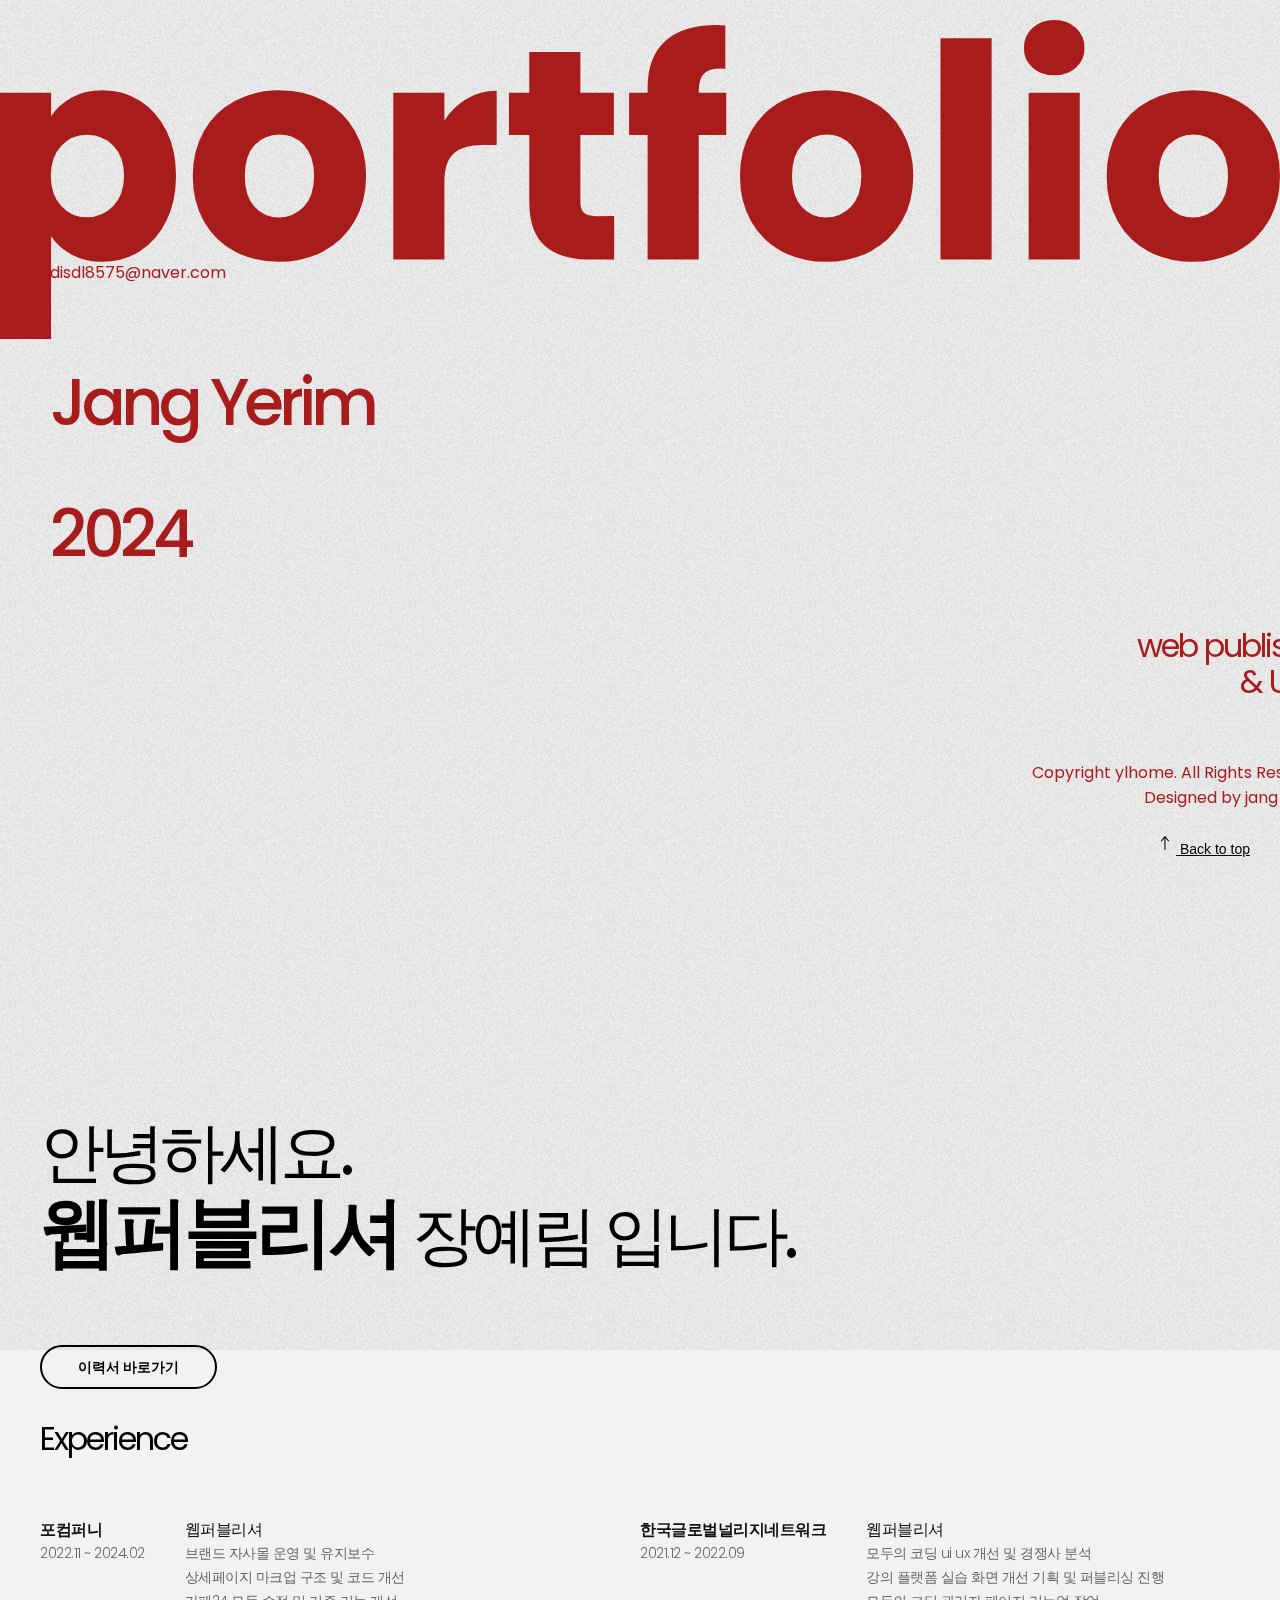
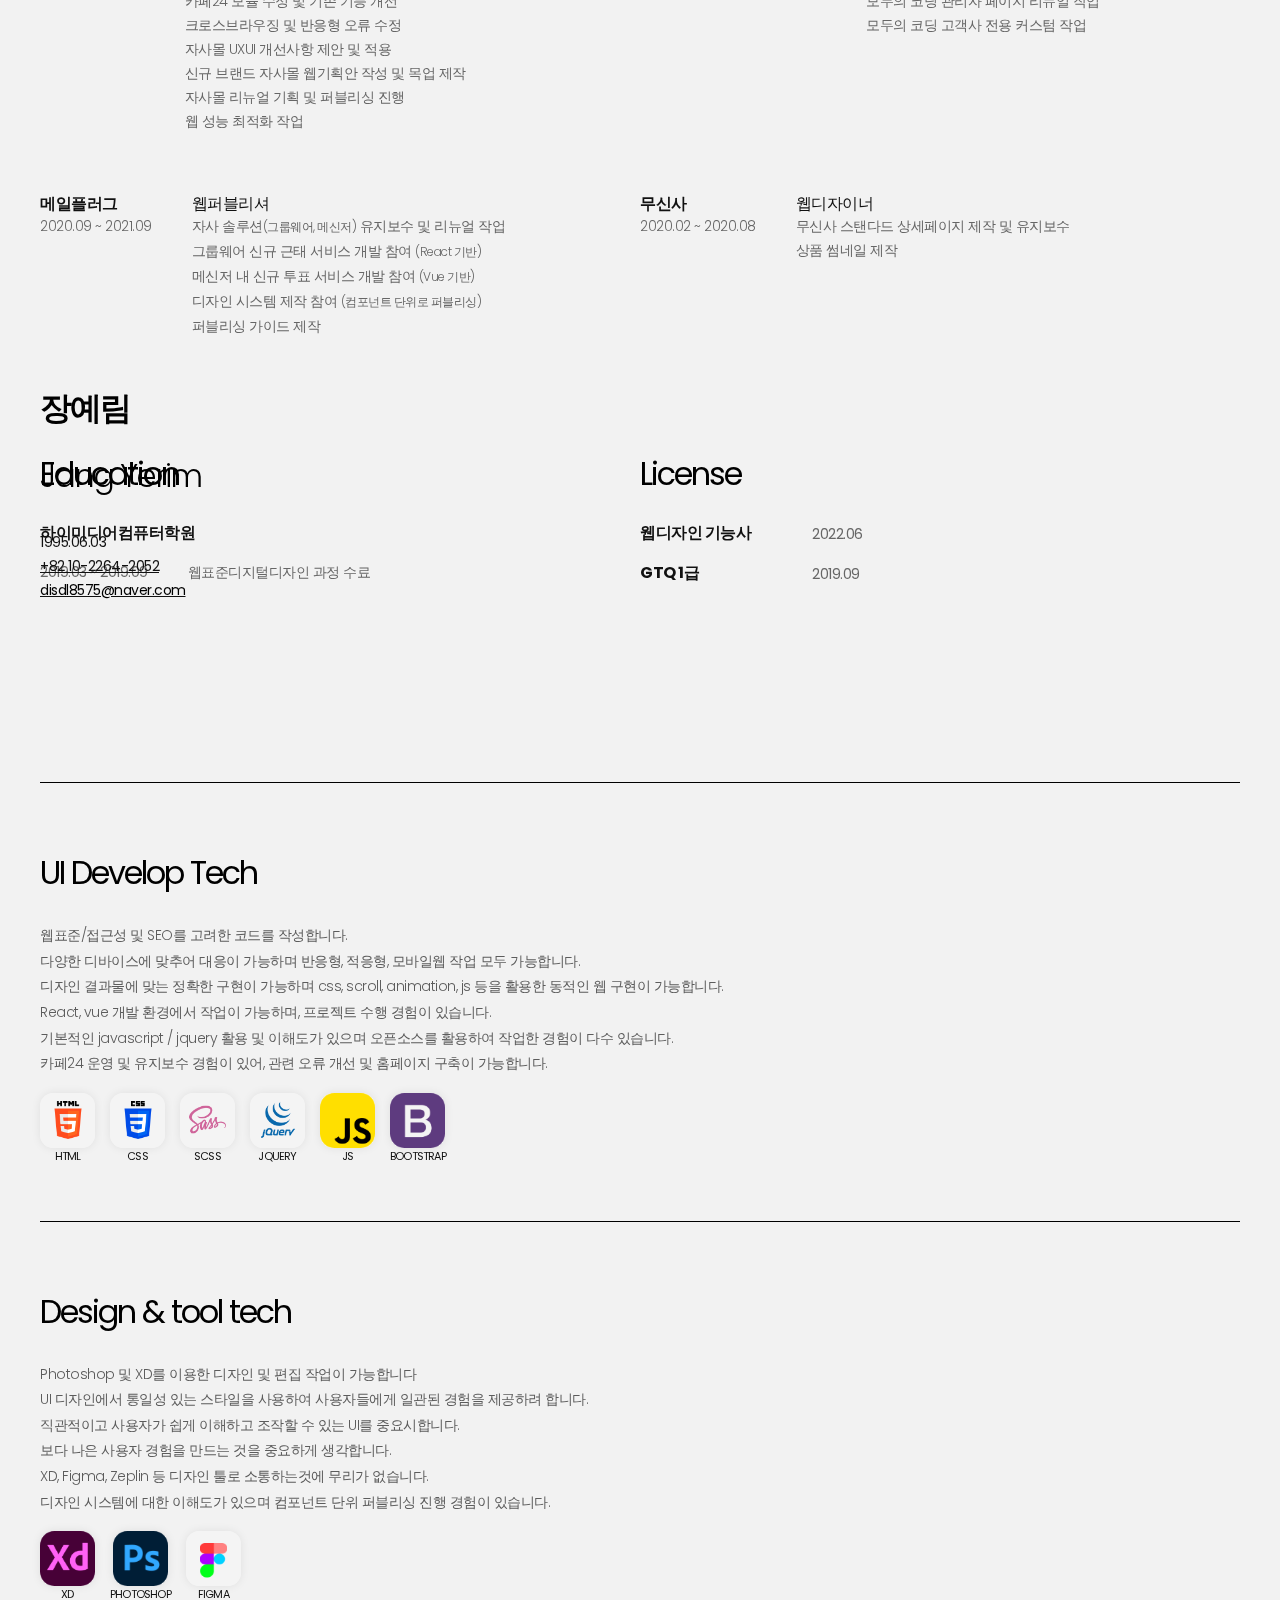
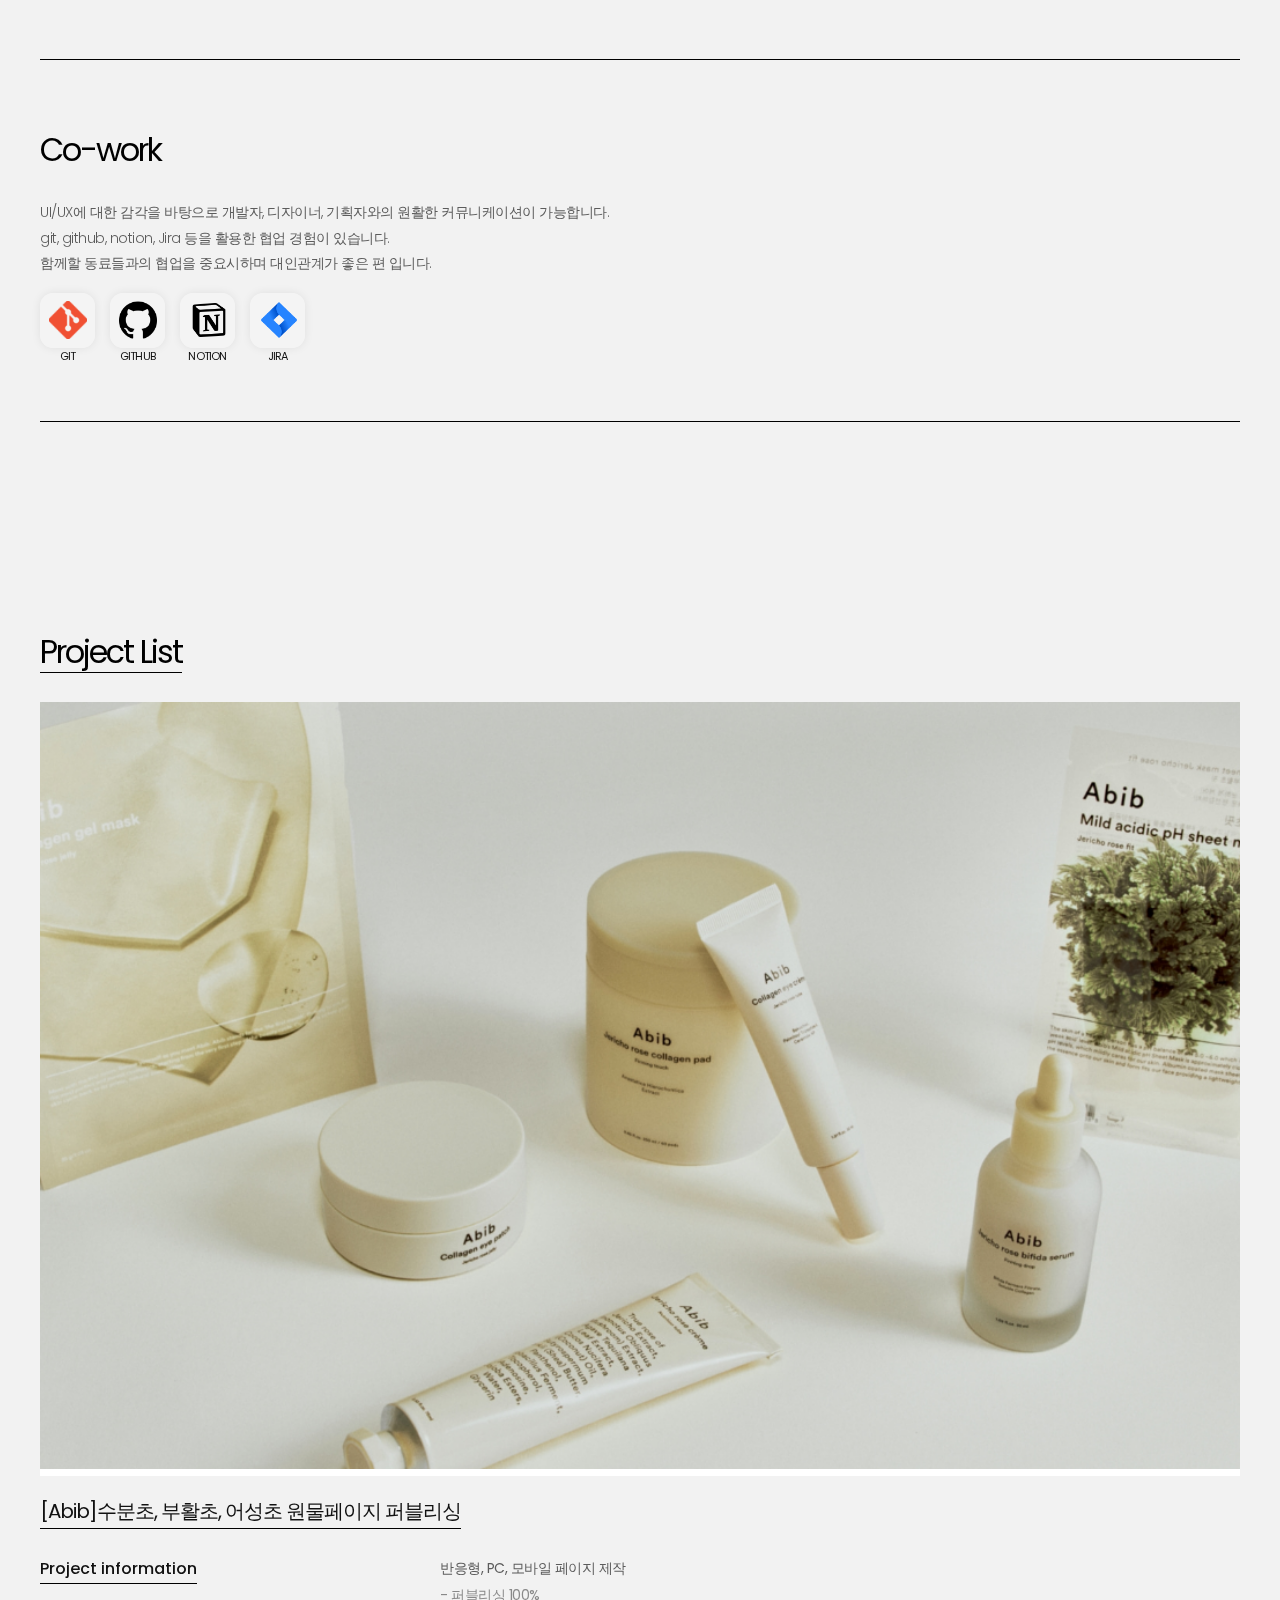
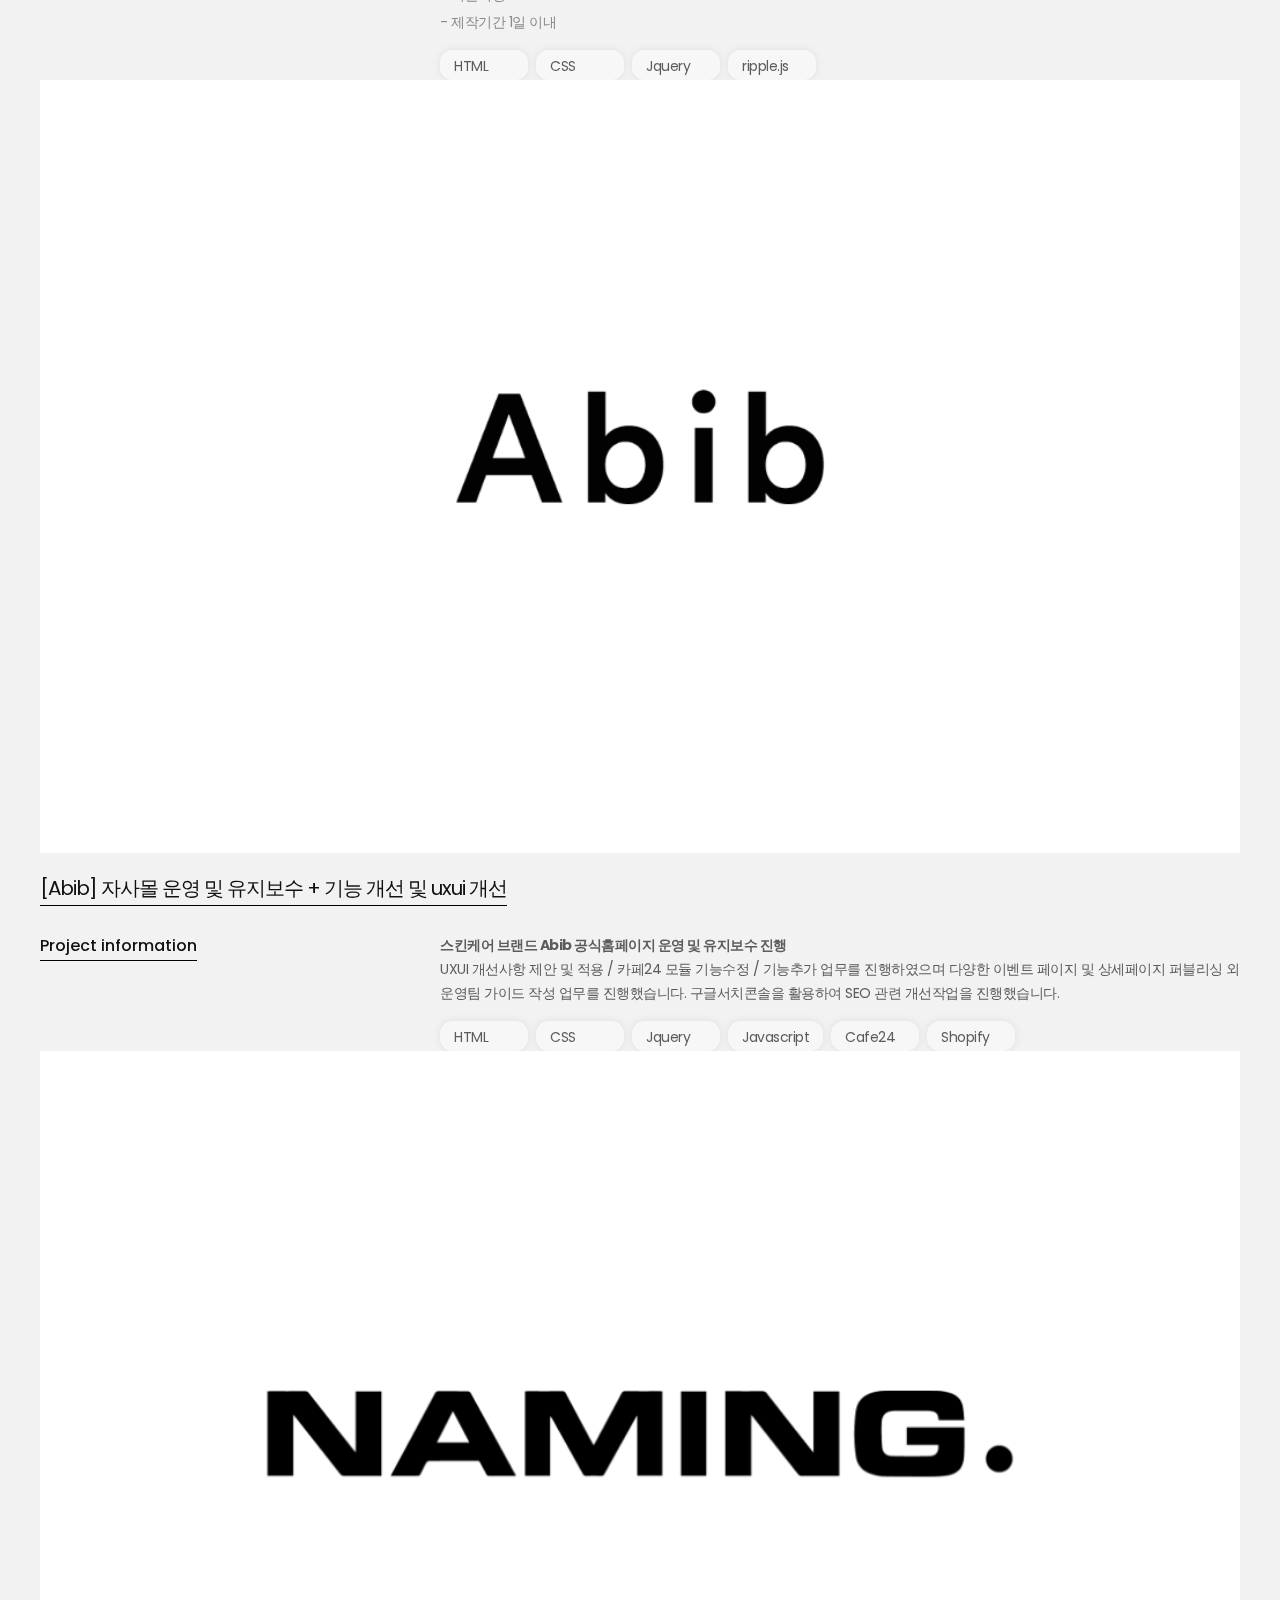
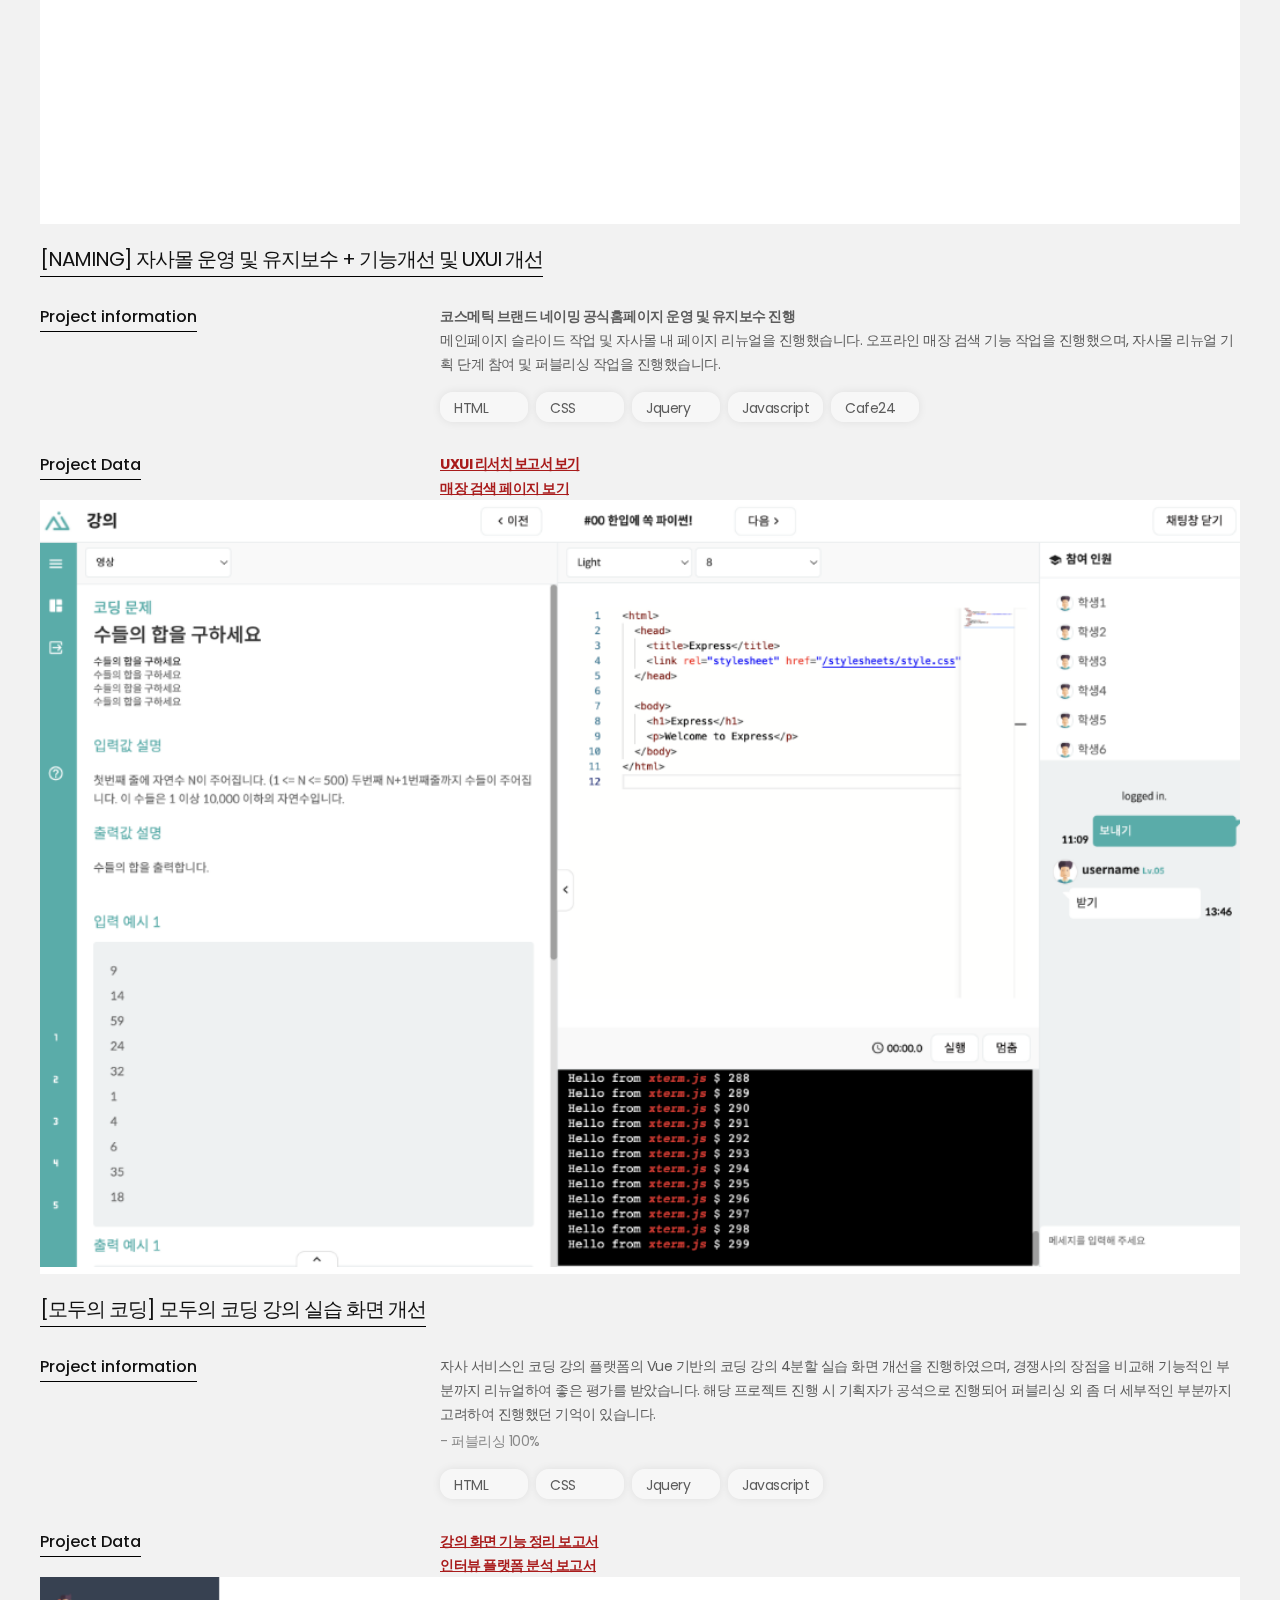
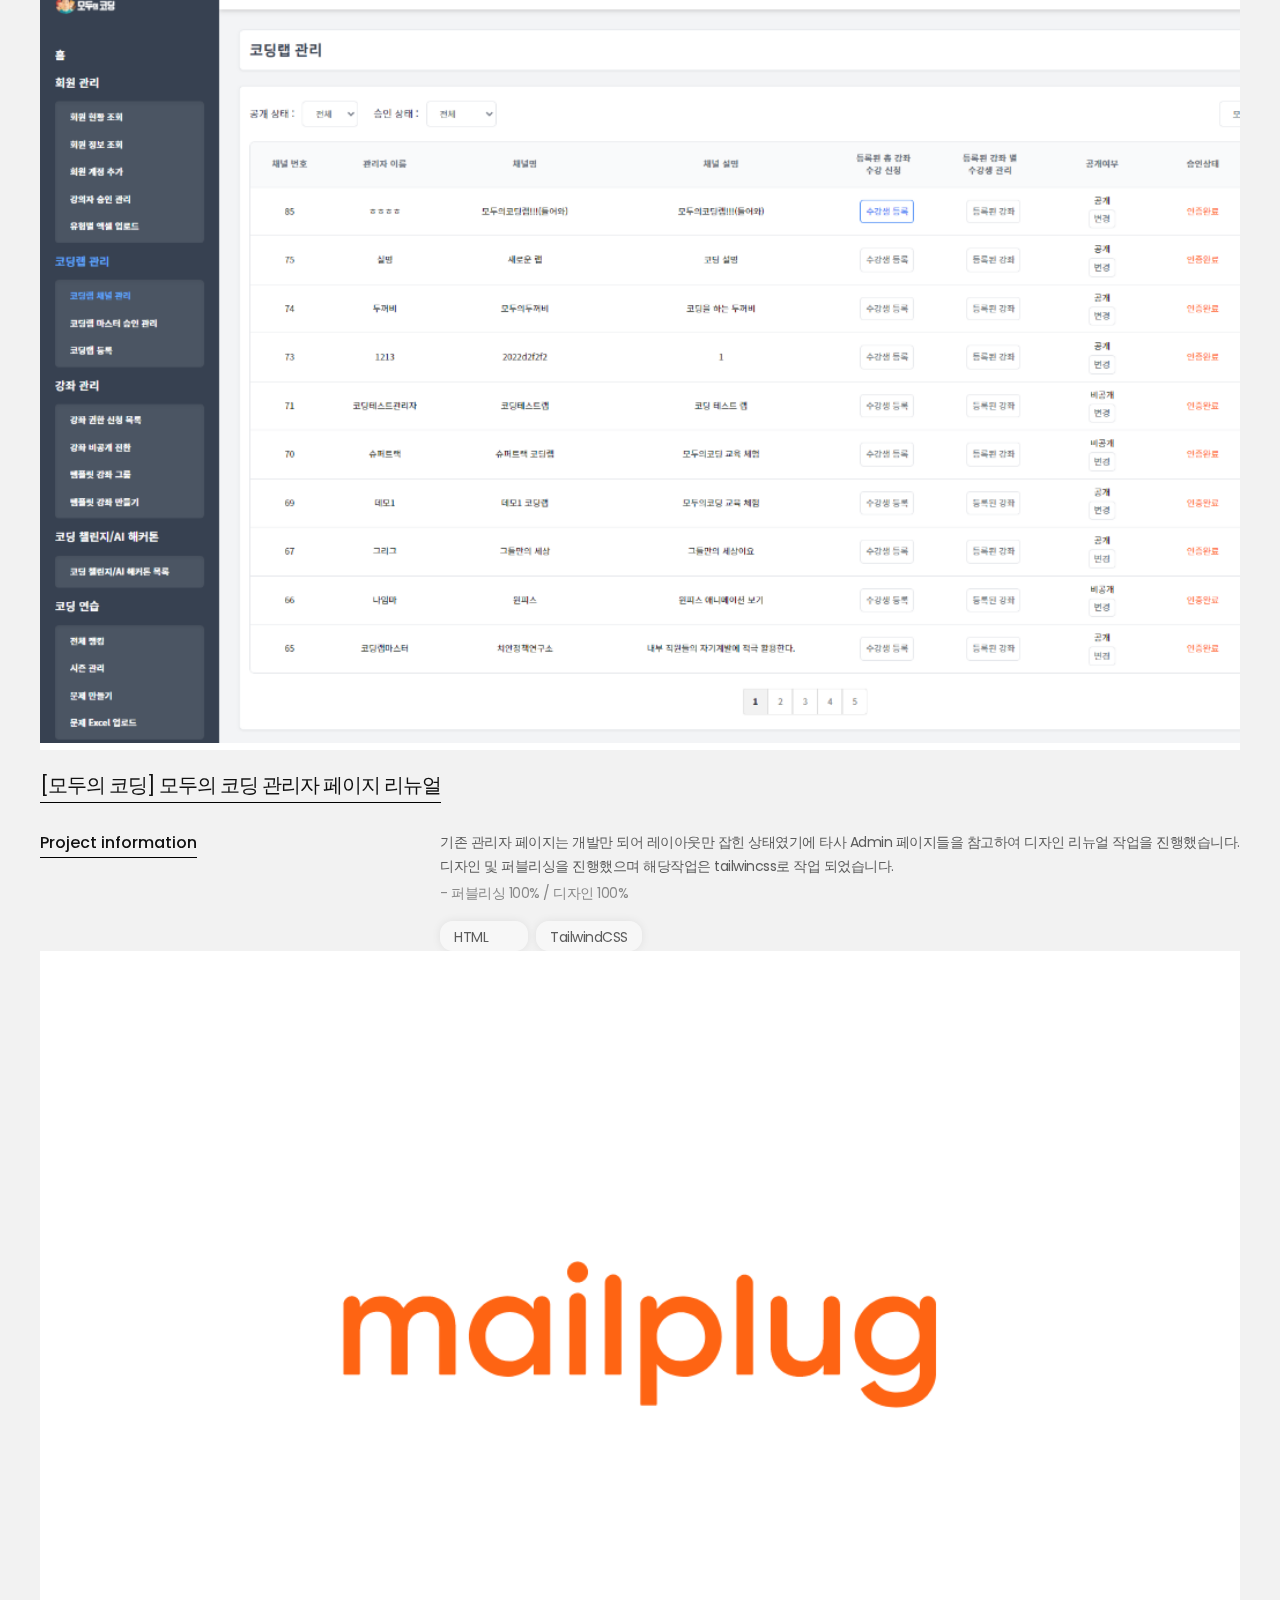
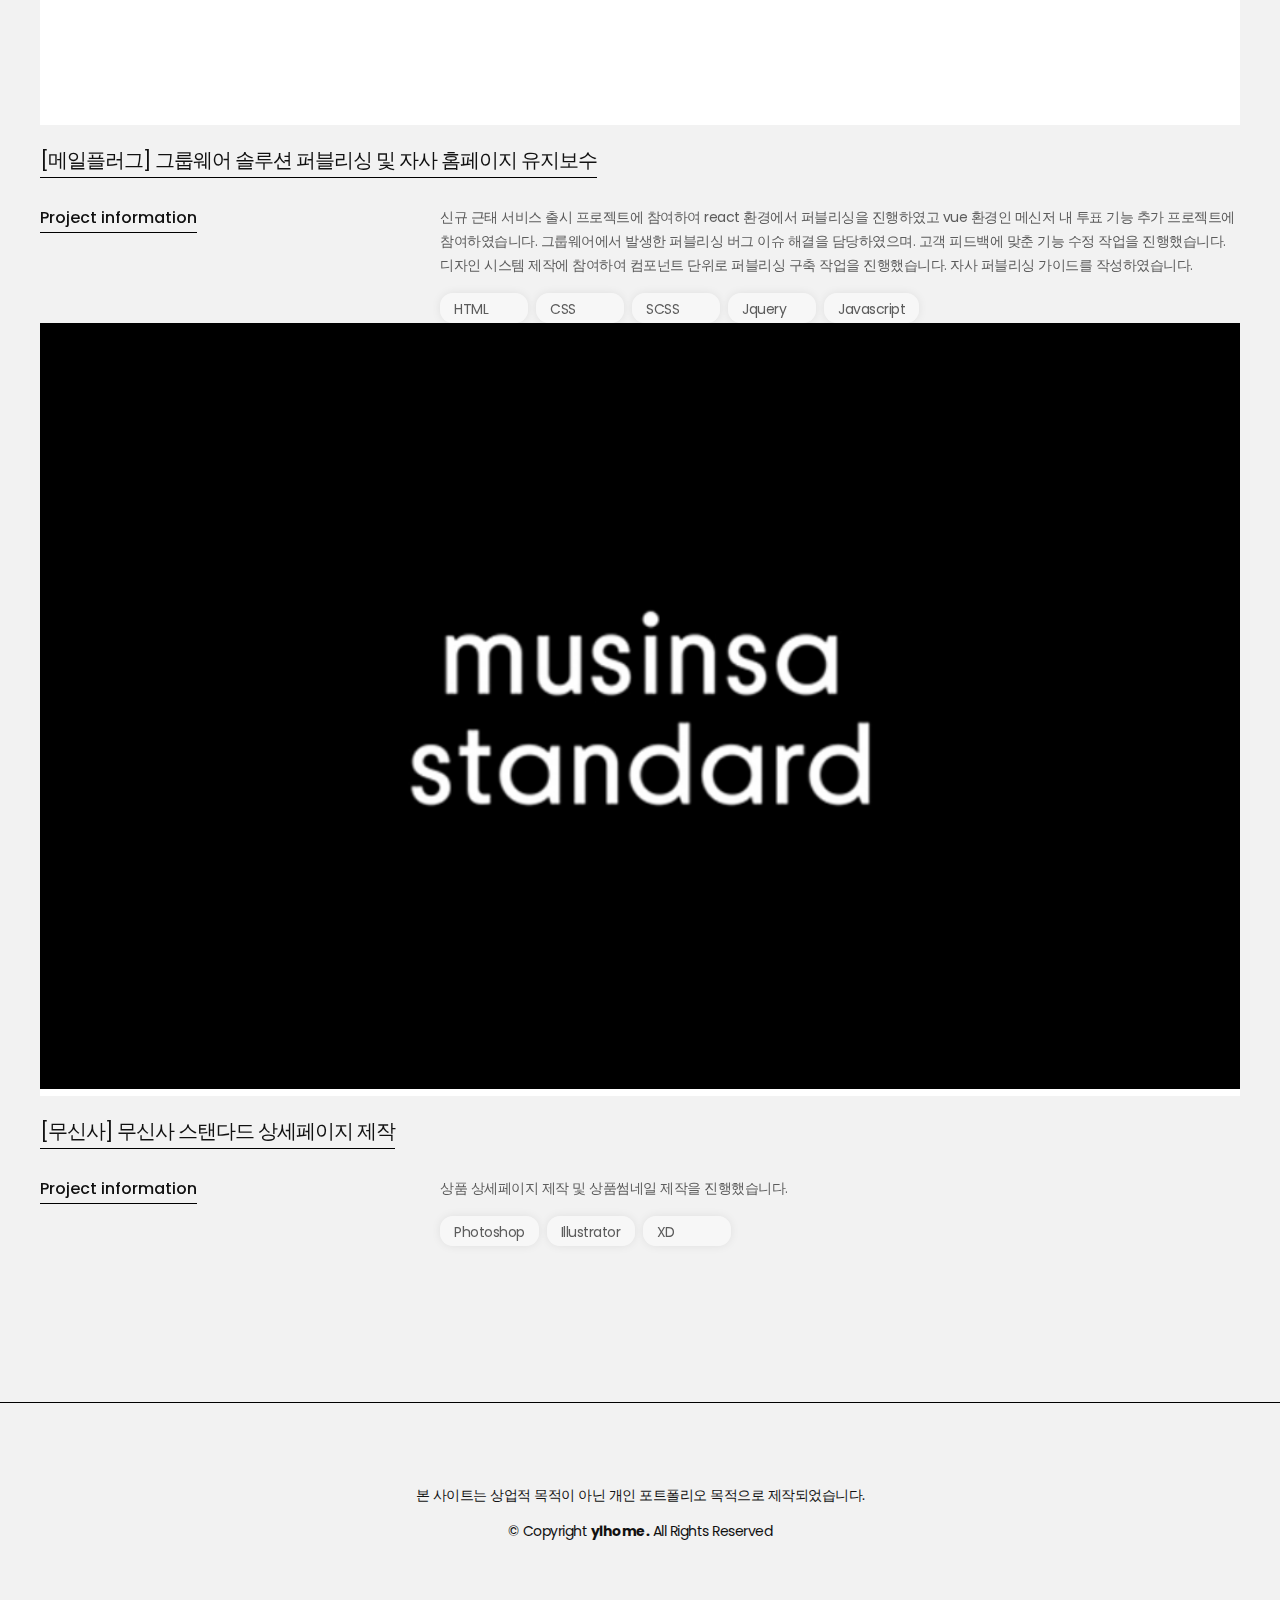
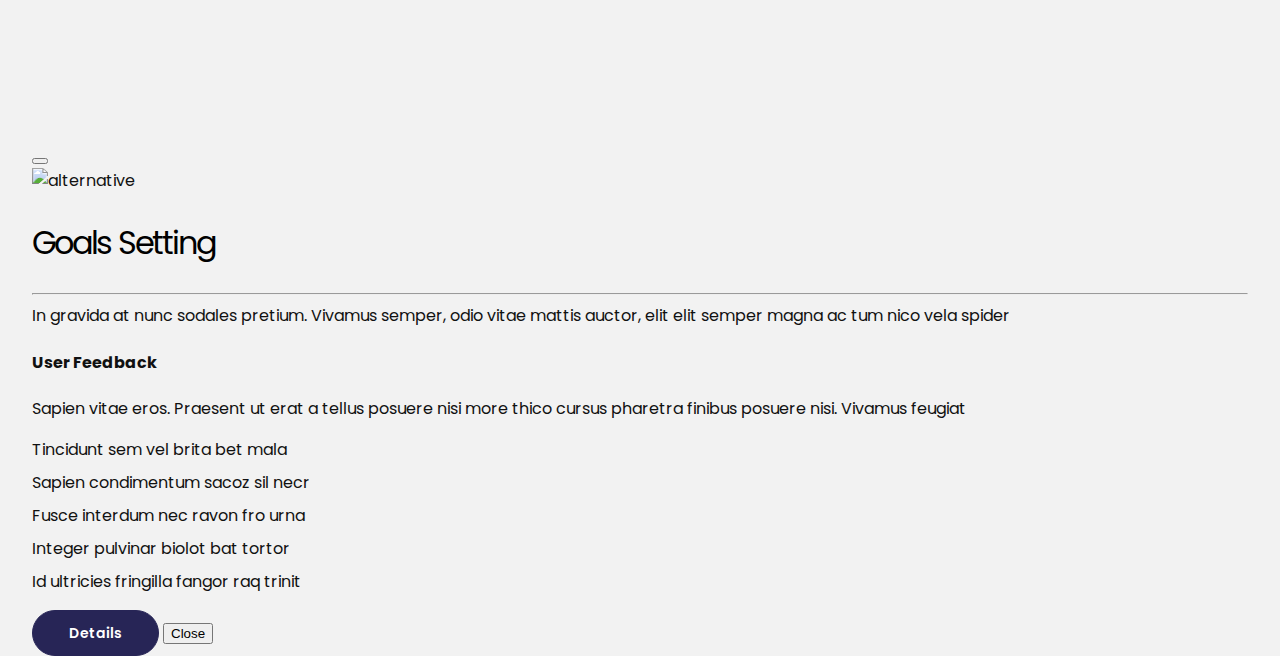
==== commit 79192a90: "pc완료" ====
--- a/index.html
+++ b/index.html
@@ -36,45 +36,41 @@
         <link rel="icon" href="images/favicon.png">
 
         <!-- fullpage.js -->
-        <link rel="stylesheet" href="css/fullpage.css">
+        <script src="https://cdnjs.cloudflare.com/ajax/libs/jquery/3.5.1/jquery.min.js"></script>
+        <!-- <script src="https://cdnjs.cloudflare.com/ajax/libs/fullPage.js/3.0.9/fullpage.min.js"></script> -->
+        <!-- <link rel="stylesheet" href="https://cdnjs.cloudflare.com/ajax/libs/fullPage.js/3.0.9/fullpage.min.css"> -->
+        <link rel="stylesheet" href="css/jquery.fullpage.css">
+
     </head>
     <body data-bs-spy="scroll" data-bs-target="#navbarExample">
         <!-- ain -->
         <main id="fullpage" class="fullpage-wrapper bg-noise">        
             <!-- Header -->
-            <header id="header" class="header section" data-menuanchor="section1">
+            <header id="header" class="header section active" data-menuanchor="section1">
                 <!-- Navigation -->
                 <nav id="navbarExample" class="navbar fixed-top navbar-light" aria-label="Main navigation">
-                    <!-- <div class="container"> -->
-
-                        <div class="offcanvas-collapse" id="navbarsExampleDefault">
-                            <ul class="navbar-nav ms-auto navbar-nav-scroll">
-                                <li class="nav-item">
-                                    <a class="nav-link active" aria-current="page" href="#resume">Resume</a>
-                                </li>
-                                <li class="nav-item">
-                                    <a class="nav-link" href="#stack">stack</a>
-                                </li>
-                                <li class="nav-item">
-                                    <a class="nav-link" href="#details">project</a>
-                                </li>
-                                <li class="nav-item">
-                                    <a class="nav-link" href="#pricing">contact</a>
-                                </li>
-                            </ul>
-                        </div> <!-- end of navbar-collapse --> 
-                        
-                        <div class="aaa">
-                            <!-- Image Logo -->
-                            <a class="navbar-logo logo-image" href="index.html"><img src="images/logo-2.svg" alt="alternative"></a>
-    
-                            <!-- progress Bar -->
-                            <!-- <div class="progress-bar"></div> -->
-                            <!-- // progress Bar -->
-                        </div>
-
-                    <!-- </div> end of container -->
-                </nav> <!-- end of navbar -->
+                    <nav class="nav">
+                        <ul class="navbar-nav navbar-nav-scroll">
+                            <li class="nav-item">
+                                <a class="nav-link active" href="#header">Home</a>
+                            </li>
+                            <li class="nav-item">
+                                <a class="nav-link" href="#resume">Resume</a>
+                            </li>
+                            <li class="nav-item">
+                                <a class="nav-link" href="#stack">stack</a>
+                            </li>
+                            <li class="nav-item">
+                                <a class="nav-link" href="#projects">project</a>
+                            </li>
+                            <!-- <li class="nav-item">
+                                <a class="nav-link" href="#footer">contact</a>
+                            </li> -->
+                        </ul>
+                        <a class="navbar-logo" href="index.html"><img src="images/logo-2.svg" alt="alternative"></a>
+                        <div class="nav-progress-bar"></div>
+                    </nav>                   
+                </nav> 
                 <!-- end of navigation -->
                 <div class="text-container main-color">
                     <div class="row">
@@ -97,557 +93,560 @@
 
                     </div> <!-- end of row -->
                 </div> <!-- end of container -->
-            </header> <!-- end of header -->
+            </header>
             <!-- end of header -->
 
-
-            <!-- Resume -->
-            <section id="resume" class="section" data-menuanchor="section2">
-                <div class="row">
-                    <div class="col-lg-5">
-                            <div class="title-area">
-                                <h2>안녕하세요.
-                                    <br><span>웹퍼블리셔</span> 장예림 입니다.
-                                </h2>
-                                <a href="file/resume.pdf" class="btn-solid-lg" target="_blank">이력서 바로가기</a>
-                            </div>
-                            <div class="info-area">
-                                <h3 class="ko">장예림</h3>
-                                    <h3>Jang Yerim</h3>
-                                <p class="p-small date">1995.06.03</p>
-                                <p class="p-small contact">+82 10-2264-2052 <br>disdl8575@naver.com</p>
-                            </div>
-                    </div> <!-- end of col -->
-        
-                    <div class="col-lg-7">
-                        <div class="experience-area">
-                            <h3>Experience</h3>
-                            <ul>
-                                <li>
-                                    <div class="left">
-                                        <p class="p-large"><strong>포컴퍼니</strong></p>
-                                        <p class="p-small">2022.11 ~ 2024.02</p>
-                                    </div>
-                                    <div class="right">
-                                        <p class="p-large">웹퍼블리셔</p>
-                                        <p class="p-small">브랜드 자사몰 운영 및 유지보수 <span>(카페24/쇼피파이)</span>
-                                            <br> 상세페이지 마크업 구조 및 코드 개선
-                                            <br> 카페24 모듈 수정 및 기존 기능 개선
-                                            <br> 크로스브라우징 및 반응형 오류 수정
-                                            <br> 자사몰 UXUI 개선사항 제안 및 적용
-                                            <br> 신규 브랜드 자사몰 웹기획안 작성 및 목업 제작
-                                            <br> 자사몰 리뉴얼 기획 및 퍼블리싱 진행
-                                            <br> 웹 성능 최적화 작업
-                                        </p>
-                                    </div>
-                                </li>
-                                <li>
-                                    <div class="left">
-                                        <p class="p-large"><strong>한국글로벌널리지네트워크</strong></p>
-                                        <p class="p-small">2021.12 ~ 2022.09</p>
-                                    </div>
-                                    <div class="right">
-                                        <p class="p-large">웹퍼블리셔</p>
-                                        <p class="p-small">모두의 코딩 ui ux 개선 및 경쟁사 분석
-                                            <br> 강의 플랫폼 실습 화면 개선 기획 및 퍼블리싱 진행
-                                            <br> 모두의 코딩 관리자 페이지 리뉴얼 작업
-                                            <br> 모두의 코딩 고객사 전용 커스텀 작업
-                                        </p>
-                                    </div>
-                                </li>
-                                <li>
-                                    <div class="left">
-                                        <p class="p-large"><strong>메일플러그</strong></p>
-                                        <p class="p-small">2020.09 ~ 2021.09</p>
-                                    </div>
-                                    <div class="right">
-                                        <p class="p-large">웹퍼블리셔</p>
-                                        <p class="p-small">자사 솔루션<span>(그룹웨어, 메신저)</span> 유지보수 및 리뉴얼 작업
-                                            <br> 그룹웨어 신규 근태 서비스 개발 참여 <span>(React 기반)</span>
-                                            <br> 메신저 내 신규 투표 서비스 개발 참여 <span>(Vue 기반)</span>
-                                            <br> 디자인 시스템 제작 참여 <span>(컴포넌트 단위로 퍼블리싱)</span>
-                                            <br> 퍼블리싱 가이드 제작
-                                        </p>
-                                    </div>
-                                </li>
-                                <li>
-                                    <div class="left">
-                                        <p class="p-large"><strong>무신사</strong></p>
-                                        <p class="p-small">2020.02 ~ 2020.08</p>
-                                    </div>
-                                    <div class="right">
-                                        <p class="p-large">웹디자이너</p>
-                                        <p class="p-small">무신사 스탠다드<span>(PB상품)</span> 상세페이지 제작 및 유지보수
-                                            <br> 상품 썸네일 제작
-                                        </p>
-                                    </div>
-                                </li>
-                            </ul>
-                        </div>
-                        <div class="etc-area">
-                            <div class="edu-box">
-                                <h3>Education</h3>
-                                <div>
-                                    <p class="p-large"><strong>하이미디어컴퓨터학원</strong></p>
+            <div id="content">
+                <!-- Resume -->
+                <section id="resume" class="section" data-menuanchor="section2">
+                    <div class="row">
+                        <div class="col-lg-5">
+                                <div class="title-area">
+                                    <h2>안녕하세요.
+                                        <br><span>웹퍼블리셔</span> 장예림 입니다.
+                                    </h2>
+                                    <a href="file/resume.pdf" class="btn-solid-lg" target="_blank">이력서 바로가기</a>
                                 </div>
+                                <div class="info-area">
+                                    <h3 class="ko">장예림</h3>
+                                        <h3>Jang Yerim</h3>
+                                    <p class="p-small date">1995.06.03</p>
+                               
+                                    <p class="p-small contact">+82 10-2264-2052 <br> <a href="mailto:'disdl8575@naver.com'">disdl8575@naver.com</a></p>
+                                </div>
+                        </div> <!-- end of col -->
+            
+                        <div class="col-lg-7">
+                            <div class="experience-area">
+                                <h3>Experience</h3>
                                 <ul>
-                                    <li class="p-small">2019.03 ~ 2019.09</>
-                                    <li class="p-small">웹표준디지털디자인 과정 수료</>
+                                    <li>
+                                        <div class="left">
+                                            <p class="p-large"><strong>포컴퍼니</strong></p>
+                                            <p class="p-small">2022.11 ~ 2024.02</p>
+                                        </div>
+                                        <div class="right">
+                                            <p class="p-large">웹퍼블리셔</p>
+                                            <p class="p-small">브랜드 자사몰 운영 및 유지보수
+                                                <br> 상세페이지 마크업 구조 및 코드 개선
+                                                <br> 카페24 모듈 수정 및 기존 기능 개선
+                                                <br> 크로스브라우징 및 반응형 오류 수정
+                                                <br> 자사몰 UXUI 개선사항 제안 및 적용
+                                                <br> 신규 브랜드 자사몰 웹기획안 작성 및 목업 제작
+                                                <br> 자사몰 리뉴얼 기획 및 퍼블리싱 진행
+                                                <br> 웹 성능 최적화 작업
+                                            </p>
+                                        </div>
+                                    </li>
+                                    <li>
+                                        <div class="left">
+                                            <p class="p-large"><strong>한국글로벌널리지네트워크</strong></p>
+                                            <p class="p-small">2021.12 ~ 2022.09</p>
+                                        </div>
+                                        <div class="right">
+                                            <p class="p-large">웹퍼블리셔</p>
+                                            <p class="p-small">모두의 코딩 ui ux 개선 및 경쟁사 분석
+                                                <br> 강의 플랫폼 실습 화면 개선 기획 및 퍼블리싱 진행
+                                                <br> 모두의 코딩 관리자 페이지 리뉴얼 작업
+                                                <br> 모두의 코딩 고객사 전용 커스텀 작업
+                                            </p>
+                                        </div>
+                                    </li>
+                                    <li>
+                                        <div class="left">
+                                            <p class="p-large"><strong>메일플러그</strong></p>
+                                            <p class="p-small">2020.09 ~ 2021.09</p>
+                                        </div>
+                                        <div class="right">
+                                            <p class="p-large">웹퍼블리셔</p>
+                                            <p class="p-small">자사 솔루션<span>(그룹웨어, 메신저)</span> 유지보수 및 리뉴얼 작업
+                                                <br> 그룹웨어 신규 근태 서비스 개발 참여 <span>(React 기반)</span>
+                                                <br> 메신저 내 신규 투표 서비스 개발 참여 <span>(Vue 기반)</span>
+                                                <br> 디자인 시스템 제작 참여 <span>(컴포넌트 단위로 퍼블리싱)</span>
+                                                <br> 퍼블리싱 가이드 제작
+                                            </p>
+                                        </div>
+                                    </li>
+                                    <li>
+                                        <div class="left">
+                                            <p class="p-large"><strong>무신사</strong></p>
+                                            <p class="p-small">2020.02 ~ 2020.08</p>
+                                        </div>
+                                        <div class="right">
+                                            <p class="p-large">웹디자이너</p>
+                                            <p class="p-small">무신사 스탠다드 상세페이지 제작 및 유지보수
+                                                <br> 상품 썸네일 제작
+                                            </p>
+                                        </div>
+                                    </li>
                                 </ul>
                             </div>
-                            <div class="license-box">
-                                <h3>License</h3>
-                                <ul>
-                                    <li class="p-large"><strong>웹디자인 기능사</strong></li>
-                                    <li class="p-small">2022.06</li>
-                                </ul>
-                                <ul>
-                                    <li class="p-large"><strong>GTQ 1급</strong></li>
-                                    <li class="p-small">2019.09</>
-                                </ul>
+                            <div class="etc-area">
+                                <div class="edu-box">
+                                    <h3>Education</h3>
+                                    <div>
+                                        <p class="p-large"><strong>하이미디어컴퓨터학원</strong></p>
+                                    </div>
+                                    <ul>
+                                        <li class="p-small">2019.03 ~ 2019.09</>
+                                        <li class="p-small">웹표준디지털디자인 과정 수료</>
+                                    </ul>
+                                </div>
+                                <div class="license-box">
+                                    <h3>License</h3>
+                                    <ul>
+                                        <li class="p-large"><strong>웹디자인 기능사</strong></li>
+                                        <li class="p-small">2022.06</li>
+                                    </ul>
+                                    <ul>
+                                        <li class="p-large"><strong>GTQ 1급</strong></li>
+                                        <li class="p-small">2019.09</>
+                                    </ul>
+                                </div>
                             </div>
-                        </div>
-
-                    </div> <!-- end of col -->
-                </div> <!-- end of row -->
-            </section> <!-- end of cards-1 -->
-            <!-- end of Resume -->
-
-
-            <!-- Stack -->
-            <section id="stack" class="section" data-menuanchor="section3">
-                <div class="row">
-                    <div class="col-lg-4 col-sm-12">
-                        <h3 class="title">UI Develop Tech</h3>
+    
+                        </div> <!-- end of col -->
+                    </div> <!-- end of row -->
+                </section> 
+                <!-- end of Resume -->
+    
+    
+                <!-- Stack -->
+                <section id="stack" class="section" data-menuanchor="section3">
+                    <div class="row">
+                        <div class="col-lg-4 col-sm-12">
+                            <h3 class="title">UI Develop Tech</h3>
+                        </div> 
+                        <div class="col-lg-5 col-sm-6">
+                            <div class="text-box">
+                                <p class="p-small">
+                                    웹표준/접근성 및 SEO를 고려한 코드를 작성합니다.
+                                    <br> 다양한 디바이스에 맞추어 대응이 가능하며 반응형, 적응형, 모바일웹 작업 모두 가능합니다.
+                                    <br> 디자인 결과물에 맞는 정확한 구현이 가능하며 css, scroll, animation, js 등을 활용한 동적인 웹 구현이 가능합니다.
+                                    <br> React, vue 개발 환경에서 작업이 가능하며, 프로젝트 수행 경험이 있습니다.
+                                    <br> 기본적인 javascript / jquery 활용 및 이해도가 있으며 오픈소스를 활용하여 작업한 경험이 다수 있습니다.
+                                    <br> 카페24 운영 및 유지보수 경험이 있어, 관련 오류 개선 및 홈페이지 구축이 가능합니다.
+                                </p>
+                            </div>
+                        </div> 
+                        <div class="col-lg-3 col-sm-6">
+                            <ul class="ico-list">
+                                <li class="ico-item">
+                                    <div class="ico ico-html"></div>
+                                    <span>HTML</span>
+                                </li>
+                                <li class="ico-item">
+                                    <div class="ico ico-css"></div>
+                                    <span>CSS</span>
+                                </li>
+                                <li class="ico-item">
+                                    <div class="ico ico-scss"></div>
+                                    <span>SCSS</span>
+                                </li>
+                                <li class="ico-item">
+                                    <div class="ico ico-jquery"></div>
+                                    <span>JQUERY</span>
+                                </li>
+                                <li class="ico-item">
+                                    <div class="ico ico-js"></div>
+                                    <span>JS</span>
+                                </li>
+                                <li class="ico-item">
+                                    <div class="ico ico-bootstrap"></div>
+                                    <span>BOOTSTRAP</span>
+                                </li>
+                            </ul>
+                        </div> 
                     </div> 
-                    <div class="col-lg-5 col-sm-6">
-                        <div class="text-box">
-                            <p class="p-small">
-                                웹표준/접근성 및 SEO를 고려한 코드를 작성합니다.
-                                <br> 다양한 디바이스에 맞추어 대응이 가능하며 반응형, 적응형, 모바일웹 작업 모두 가능합니다.
-                                <br> 디자인 결과물에 맞는 정확한 구현이 가능하며 css, scroll, animation, js 등을 활용한 동적인 웹 구현이 가능합니다.
-                                <br> React, vue 개발 환경에서 작업이 가능하며, 프로젝트 수행 경험이 있습니다.
-                                <br> 기본적인 javascript / jquery 활용 및 이해도가 있으며 오픈소스를 활용하여 작업한 경험이 다수 있습니다.
-                                <br> 카페24 운영 및 유지보수 경험이 있어, 관련 오류 개선 및 홈페이지 구축이 가능합니다.
-                            </p>
-                        </div>
+                    <div class="row">
+                        <div class="col-lg-4 col-sm-12">
+                            <h3 class="title">Design & tool tech</h3>
+                        </div> 
+                        <div class="col-lg-5 col-sm-6">
+                            <div class="text-box">
+                                <p class="p-small">
+                                    Photoshop 및 XD를 이용한 디자인 및 편집 작업이 가능합니다
+                                    <br> UI 디자인에서 통일성 있는 스타일을 사용하여 사용자들에게 일관된 경험을 제공하려 합니다.
+                                    <br> 직관적이고 사용자가 쉽게 이해하고 조작할 수 있는 UI를 중요시합니다.
+                                    <br> 보다 나은 사용자 경험을 만드는 것을 중요하게 생각합니다.
+                                    <br> XD, Figma, Zeplin 등 디자인 툴로 소통하는것에 무리가 없습니다.
+                                    <br> 디자인 시스템에 대한 이해도가 있으며 컴포넌트 단위 퍼블리싱 진행 경험이 있습니다.
+                                </p>
+                            </div>
+                        </div> 
+                        <div class="col-lg-3 col-sm-6">
+                            <ul class="ico-list">
+                                <li class="ico-item">
+                                    <div class="ico ico-xd"></div>
+                                    <span>XD</span>
+                                </li>
+                                <li class="ico-item">
+                                    <div class="ico ico-photoshop"></div>
+                                    <span>PHOTOSHOP</span>
+                                </li>
+                                <li class="ico-item">
+                                    <div class="ico ico-figma"></div>
+                                    <span>FIGMA</span>
+                                </li>
+                            </ul>
+                        </div> 
                     </div> 
-                    <div class="col-lg-3 col-sm-6">
-                        <ul class="ico-list">
-                            <li class="ico-item">
-                                <div class="ico ico-html"></div>
-                                <span>HTML</span>
-                            </li>
-                            <li class="ico-item">
-                                <div class="ico ico-css"></div>
-                                <span>CSS</span>
-                            </li>
-                            <li class="ico-item">
-                                <div class="ico ico-scss"></div>
-                                <span>SCSS</span>
-                            </li>
-                            <li class="ico-item">
-                                <div class="ico ico-jquery"></div>
-                                <span>JQUERY</span>
-                            </li>
-                            <li class="ico-item">
-                                <div class="ico ico-js"></div>
-                                <span>JS</span>
-                            </li>
-                            <li class="ico-item">
-                                <div class="ico ico-bootstrap"></div>
-                                <span>BOOTSTRAP</span>
-                            </li>
-                        </ul>
+                    <div class="row">
+                        <div class="col-lg-4 col-sm-12">
+                            <h3 class="title">Co-work</h3>
+                        </div> 
+                        <div class="col-lg-5 col-sm-6">
+                            <div class="text-box">
+                                <p class="p-small">
+                                    UI/UX에 대한 감각을 바탕으로 개발자, 디자이너, 기획자와의 원활한 커뮤니케이션이 가능합니다.
+                                    <br> git, github, notion, Jira 등을 활용한 협업 경험이 있습니다. 
+                                    <br> 함께할 동료들과의 협업을 중요시하며 대인관계가 좋은 편 입니다.
+                                </p>
+                            </div>
+                        </div> 
+                        <div class="col-lg-3 col-sm-6">
+                            <ul class="ico-list">
+                                <li class="ico-item">
+                                    <div class="ico ico-git"></div>
+                                    <span>GIT</span>
+                                </li>
+                                <li class="ico-item">
+                                    <div class="ico ico-github"></div>
+                                    <span>GITHUB</span>
+                                </li>
+                                <li class="ico-item">
+                                    <div class="ico ico-notion"></div>
+                                    <span>NOTION</span>
+                                </li>
+                                <li class="ico-item">
+                                    <div class="ico ico-jira"></div>
+                                    <span>JIRA</span>
+                                </li>
+                            </ul>
+                        </div> 
                     </div> 
-                </div> 
-                <div class="row">
-                    <div class="col-lg-4 col-sm-12">
-                        <h3 class="title">Design & tool tech</h3>
-                    </div> 
-                    <div class="col-lg-5 col-sm-6">
-                        <div class="text-box">
-                            <p class="p-small">
-                                Photoshop 및 XD를 이용한 디자인 및 편집 작업이 가능합니다
-                                <br> UI 디자인에서 통일성 있는 스타일을 사용하여 사용자들에게 일관된 경험을 제공하려 합니다.
-                                <br> 직관적이고 사용자가 쉽게 이해하고 조작할 수 있는 UI를 중요시합니다.
-                                <br> 보다 나은 사용자 경험을 만드는 것을 중요하게 생각합니다.
-                                <br> XD, Figma, Zeplin 등 디자인 툴로 소통하는것에 무리가 없습니다.
-                                <br> 디자인 시스템에 대한 이해도가 있으며 컴포넌트 단위 퍼블리싱 진행 경험이 있습니다.
-                            </p>
-                        </div>
-                    </div> 
-                    <div class="col-lg-3 col-sm-6">
-                        <ul class="ico-list">
-                            <li class="ico-item">
-                                <div class="ico ico-xd"></div>
-                                <span>XD</span>
-                            </li>
-                            <li class="ico-item">
-                                <div class="ico ico-photoshop"></div>
-                                <span>PHOTOSHOP</span>
-                            </li>
-                            <li class="ico-item">
-                                <div class="ico ico-figma"></div>
-                                <span>FIGMA</span>
-                            </li>
-                        </ul>
-                    </div> 
-                </div> 
-                <div class="row">
-                    <div class="col-lg-4 col-sm-12">
-                        <h3 class="title">Co-work</h3>
-                    </div> 
-                    <div class="col-lg-5 col-sm-6">
-                        <div class="text-box">
-                            <p class="p-small">
-                                UI/UX에 대한 감각을 바탕으로 개발자, 디자이너, 기획자와의 원활한 커뮤니케이션이 가능합니다.
-                                <br> git, github, notion, Jira 등을 활용한 협업 경험이 있습니다. 
-                                <br> 함께할 동료들과의 협업을 중요시하며 대인관계가 좋은 편 입니다.
-                            </p>
-                        </div>
-                    </div> 
-                    <div class="col-lg-3 col-sm-6">
-                        <ul class="ico-list">
-                            <li class="ico-item">
-                                <div class="ico ico-git"></div>
-                                <span>GIT</span>
-                            </li>
-                            <li class="ico-item">
-                                <div class="ico ico-github"></div>
-                                <span>GITHUB</span>
-                            </li>
-                            <li class="ico-item">
-                                <div class="ico ico-notion"></div>
-                                <span>NOTION</span>
-                            </li>
-                            <li class="ico-item">
-                                <div class="ico ico-jira"></div>
-                                <span>JIRA</span>
-                            </li>
-                        </ul>
-                    </div> 
-                </div> 
-            </section> <!-- end of basic-1 -->
-            <!-- end of details 1 -->
-
-
-            <!-- Details Modal -->
-            <div id="staticBackdrop" class="modal fade" tabindex="-1" aria-hidden="true">
-                <div class="modal-dialog">
-                    <div class="modal-content">
+                </section> 
+                <!-- end of stack -->
+    
+    
+                <!-- Projects -->
+                <section id="projects" class="section slider-1">
+                    <div class="row">
+                        <h3 class="text-underline">Project List</h3>
+                        <div class="col-lg-12">
+                            <div class="swiper-container card-slider">
+                                <ul class="swiper-wrapper">
+                                    <!-- abib linepage -->
+                                    <li class="swiper-slide">
+                                        <div class="card-img">
+                                            <img src="images/list1_bg.png" alt="abib logo">
+                                            <div class="card-btn">
+                                                <a href="https://abib.com/product/sedum.html" target="_blank">PC 바로가기</a>
+                                                <a href="https://m.abib.com/product/jericho.html" target="_blank">MO 바로가기</a>
+                                            </div>
+                                        </div>
+                                        <div class="card-bottom">
+                                            <p class="title text-underline">[Abib]수분초, 부활초, 어성초 원물페이지 퍼블리싱</p>
+                                            <div class="info-area">
+                                                <div class="left">
+                                                    <p class="text-underline">Project information</p>
+                                                </div>
+                                                <div class="right">
+                                                    <p class="p-small">반응형, PC, 모바일 페이지 제작</p>
+                                                    <p class="p-small desc">- 퍼블리싱 100%</p>
+                                                    <p class="p-small desc">- 제작기간 1일 이내</p>
+                                                    <ul class="skill">
+                                                        <li class="p-small">HTML</li>
+                                                        <li class="p-small">CSS</li>
+                                                        <li class="p-small">Jquery</li>
+                                                        <li class="p-small">ripple.js</li>
+                                                    </ul>
+                                                </div>
+                                            </div>
+                                        </div>
+                                    </li>
+                                    <!-- end of abib linepage -->
+                                    
+                                    <!-- abib web -->
+                                    <li class="swiper-slide">
+                                        <div class="card-img">
+                                            <img src="images/list2_bg.png" alt="제품이미지">
+                                            <div class="card-btn">
+                                                <a href="https://abib.com/index.html">PC 바로가기</a>
+                                                <a href="https://m.abib.com/index.html">MO 바로가기</a>
+                                            </div>
+                                        </div>
+                                        <div class="card-bottom">
+                                            <p class="title text-underline">[Abib] 자사몰 운영 및 유지보수 + 기능 개선 및 uxui 개선</p>
+                                            <div class="info-area">
+                                                <div class="left">
+                                                    <p class="text-underline">Project information</p>
+                                                </div>
+                                                <div class="right">
+                                                    <p class="p-small"><strong>스킨케어 브랜드 Abib 공식홈페이지 운영 및 유지보수 진행</strong></p>
+                                                    <p class="p-small">UXUI 개선사항 제안 및 적용 / 카페24 모듈 기능수정 / 기능추가 업무를 진행하였으며 다양한 이벤트 페이지 
+                                                        및 상세페이지 퍼블리싱 외 운영팀 가이드 작성 업무를 진행했습니다.  구글서치콘솔을 활용하여 SEO 관련 
+                                                        개선작업을 진행했습니다. </p>
+                                                    <ul class="skill">
+                                                        <li class="p-small">HTML</li>
+                                                        <li class="p-small">CSS</li>
+                                                        <li class="p-small">Jquery</li>
+                                                        <li class="p-small">Javascript</li>
+                                                        <li class="p-small">Cafe24</li>
+                                                        <li class="p-small">Shopify</li>
+                                                    </ul>
+                                                </div>
+                                            </div>
+                                        </div>
+                                    </li> <!-- end of abib web -->
+    
+                                    <!-- naming web -->
+                                    <li class="swiper-slide">
+                                        <div class="card-img">
+                                            <img src="images/list3_bg.png" alt="네이밍 로고">
+                                            <div class="card-btn">
+                                                <a href="https://naming.co.kr/" target="_blank">PC 바로가기</a>
+                                                <a href="https://m.naming.co.kr/" target="_blank">MO 바로가기</a>
+                                            </div>
+                                        </div>
+                                        <div class="card-bottom">
+                                            <p class="title text-underline">[NAMING] 자사몰 운영 및 유지보수 + 기능개선 및 UXUI 개선</p>
+                                            <div class="info-area">
+                                                <div class="left">
+                                                    <p class="text-underline">Project information</p>
+                                                </div>
+                                                <div class="right">
+                                                    <p class="p-small"><strong>코스메틱 브랜드 네이밍 공식홈페이지 운영 및 유지보수 진행</strong></p>
+                                                    <p class="p-small">메인페이지 슬라이드 작업 및 자사몰 내 페이지 리뉴얼을 진행했습니다. 오프라인 매장 검색 기능 작업을 
+                                                        진행했으며, 자사몰 리뉴얼 기획 단계 참여 및 퍼블리싱 작업을 진행했습니다. </p>
+                                                    <ul class="skill">
+                                                        <li class="p-small">HTML</li>
+                                                        <li class="p-small">CSS</li>
+                                                        <li class="p-small">Jquery</li>
+                                                        <li class="p-small">Javascript</li>
+                                                        <li class="p-small">Cafe24</li>
+                                                    </ul>
+                                                </div>
+                                            </div>
+                                            <div class="info-area">
+                                                <div class="left">
+                                                    <p class="text-underline">Project Data</p>
+                                                </div>
+                                                <div class="right">
+                                                    <a href="file/2024uxui.pdf" class="desc p-small" target="_blank" ><strong>UXUI 리서치 보고서 보기</strong></a>
+                                                    <a href="https://naming.co.kr/stockist.html" class="desc p-small" target="_blank"><strong>매장 검색 페이지 보기</strong></a>
+                                                </div>
+                                            </div>
+                                        </div>
+                                    </li> <!-- end of naming web -->
+    
+                                    <!-- modu -->
+                                    <li class="swiper-slide">
+                                        <div class="card-img">
+                                            <img src="images/list4_bg.png" alt="강의화면 스크린샷">
+                                            <div class="card-btn">
+                                                <a href="file/modu/lesson_test.html" target="_blank">데모화면 바로가기</a>
+                                            </div>
+                                        </div>
+                                        <div class="card-bottom">
+                                            <p class="title text-underline">[모두의 코딩] 모두의 코딩 강의 실습 화면 개선 </p>
+                                            <div class="info-area">
+                                                <div class="left">
+                                                    <p class="text-underline">Project information</p>
+                                                </div>
+                                                <div class="right">
+                                                    <p class="p-small">자사 서비스인 코딩 강의 플랫폼의 Vue 기반의 코딩 강의 4분할 실습 화면 개선을 진행하였으며, 
+                                                        경쟁사의 장점을 비교해 기능적인 부분까지 리뉴얼하여 좋은 평가를 받았습니다.  해당 프로젝트 진행 시 
+                                                        기획자가 공석으로 진행되어 퍼블리싱 외 좀 더 세부적인 부분까지 고려하여 진행했던 기억이 있습니다.</p>
+                                                    <p class="p-small desc">- 퍼블리싱 100%</p>
+                                                    <ul class="skill">
+                                                        <li class="p-small">HTML</li>
+                                                        <li class="p-small">CSS</li>
+                                                        <li class="p-small">Jquery</li>
+                                                        <li class="p-small">Javascript</li>
+                                                    </ul>
+                                                </div>
+                                            </div>
+                                            <div class="info-area">
+                                                <div class="left">
+                                                    <p class="text-underline">Project Data</p>
+                                                </div>
+                                                <div class="right">
+                                                    <a href="file/modu/4분할강의화면정리.pdf" class="desc p-small" target="_blank"><strong>강의 화면 기능 정리 보고서 </strong></a>
+                                                    <a href="file/modu/인터뷰 플랫폼 분석 보고서_장예림 연구원.pdf" class="desc p-small" target="_blank"><strong>인터뷰 플랫폼 분석 보고서</strong></a>
+                                                </div>
+                                            </div>
+                                        </div>
+                                    </li> <!-- end of modu -->
+    
+                                    <!-- modu admin -->
+                                    <li class="swiper-slide">
+                                        <div class="card-img">
+                                            <img src="images/list5_bg.png" alt="관리자페이지 스크린샷">
+                                            <!-- <div class="card-btn">
+                                                <a href="file/modu/lesson_test.html" target="_blank">데모화면 바로가기</a>
+                                            </div> -->
+                                        </div>
+                                        <div class="card-bottom">
+                                            <p class="title text-underline">[모두의 코딩] 모두의 코딩 관리자 페이지 리뉴얼 </p>
+                                            <div class="info-area">
+                                                <div class="left">
+                                                    <p class="text-underline">Project information</p>
+                                                </div>
+                                                <div class="right">
+                                                    <p class="p-small">기존 관리자 페이지는 개발만 되어 레이아웃만 잡힌 상태였기에 타사 Admin 페이지들을 참고하여 
+                                                        디자인 리뉴얼 작업을 진행했습니다. 디자인 및 퍼블리싱을 진행했으며 해당작업은 tailwincss로 
+                                                        작업 되었습니다.</p>
+                                                    <p class="p-small desc">- 퍼블리싱 100% / 디자인 100%</p>
+                                                    <ul class="skill">
+                                                        <li class="p-small">HTML</li>
+                                                        <li class="p-small">TailwindCSS</li>
+                                                    </ul>
+                                                </div>
+                                            </div> 
+                                        </div>
+                                    </li> <!-- end of modu admin -->
+    
+                                    <!-- mailplug -->
+                                    <li class="swiper-slide">
+                                        <div class="card-img">
+                                            <img src="images/list6_bg.png" alt="메일플러그 로고">
+                                            <div class="card-btn">
+                                                <a href="https://www.mailplug.com/" target="_blank">사이트 바로가기</a>
+                                            </div>
+                                        </div>
+                                        <div class="card-bottom">
+                                            <p class="title text-underline">[메일플러그] 그룹웨어 솔루션 퍼블리싱 및 자사 홈페이지 유지보수</p>
+                                            <div class="info-area">
+                                                <div class="left">
+                                                    <p class="text-underline">Project information</p>
+                                                </div>
+                                                <div class="right">
+                                                    <p class="p-small">신규 근태 서비스 출시 프로젝트에 참여하여 react 환경에서 퍼블리싱을 진행하였고 vue 환경인 메신저 내 
+                                                        투표 기능 추가 프로젝트에 참여하였습니다.  그룹웨어에서 발생한 퍼블리싱 버그 이슈 해결을 담당하였으며. 
+                                                        고객 피드백에 맞춘 기능 수정 작업을 진행했습니다. 
+                                                        디자인 시스템 제작에 참여하여 컴포넌트 단위로 퍼블리싱 구축 작업을 진행했습니다.
+                                                        자사 퍼블리싱 가이드를 작성하였습니다.</p>
+                                                    <ul class="skill">
+                                                        <li class="p-small">HTML</li>
+                                                        <li class="p-small">CSS</li>
+                                                        <li class="p-small">SCSS</li>
+                                                        <li class="p-small">Jquery</li>
+                                                        <li class="p-small">Javascript</li>
+                                                    </ul>
+                                                </div>
+                                            </div> 
+                                        </div>
+                                    </li> <!-- end of mailplug -->
+    
+                                    <!-- musinsa -->
+                                    <li class="swiper-slide">
+                                        <div class="card-img">
+                                            <img src="images/list7_bg.png" alt="무신사스탠다드 로고">
+                                            <div class="card-btn">
+                                                <a href="https://www.musinsa.com/app/goods/996180" target="_blank">사이트 바로가기</a>
+                                            </div>
+                                        </div>
+                                        <div class="card-bottom">
+                                            <p class="title text-underline">[무신사] 무신사 스탠다드 상세페이지 제작</p>
+                                            <div class="info-area">
+                                                <div class="left">
+                                                    <p class="text-underline">Project information</p>
+                                                </div>
+                                                <div class="right">
+                                                    <p class="p-small">상품 상세페이지 제작 및 상품썸네일 제작을 진행했습니다.</p>
+                                                    <ul class="skill">
+                                                        <li class="p-small">Photoshop</li>
+                                                        <li class="p-small">Illustrator</li>
+                                                        <li class="p-small">XD</li>
+                                                    </ul>
+                                                </div>
+                                            </div> 
+                                        </div>
+                                    </li> <!-- end of musinsa -->
+                                
+                                    <!-- end of slide -->
+                                </ul> <!-- end of swiper-wrapper -->
+                            </div> <!-- end of swiper-container -->
+                        </div> <!-- end of col -->
+                        <!-- Add Arrows -->
+                        <div class="swiper-button-next"></div>
+                        <div class="swiper-button-prev"></div>
+                        <!-- end of add arrows -->
+                    </div> <!-- end of row -->
+                </section>
+                <!-- end of Projects -->
+    
+                <!-- footer -->
+                <footer id="footer">
                         <div class="row">
-                            <button type="button" class="btn-close" data-bs-dismiss="modal" aria-label="Close"></button>
-                            <div class="col-lg-8">
-                                <div class="image-container">
-                                    <img class="img-fluid" src="images/details-modal.jpg" alt="alternative">
-                                </div> <!-- end of image-container -->
+                            <div class="col-lg-12">
+                                <p class="p-small">본 사이트는 상업적 목적이 아닌 개인 포트폴리오 목적으로 제작되었습니다.</p>
+                                <p class="p-small">© Copyright <strong>ylhome.</strong> All Rights Reserved</p>
                             </div> <!-- end of col -->
-                            <div class="col-lg-4">
-                                <h3>Goals Setting</h3>
-                                <hr>
-                                <p>In gravida at nunc sodales pretium. Vivamus semper, odio vitae mattis auctor, elit elit semper magna ac tum nico vela spider</p>
-                                <h4>User Feedback</h4>
-                                <p>Sapien vitae eros. Praesent ut erat a tellus posuere nisi more thico cursus pharetra finibus posuere nisi. Vivamus feugiat</p>
-                                <ul class="list-unstyled li-space-lg">
-                                    <li class="d-flex">
-                                        <i class="fas fa-chevron-right"></i>
-                                        <div class="flex-grow-1">Tincidunt sem vel brita bet mala</div>
-                                    </li>
-                                    <li class="d-flex">
-                                        <i class="fas fa-chevron-right"></i>
-                                        <div class="flex-grow-1">Sapien condimentum sacoz sil necr</div>
-                                    </li>
-                                    <li class="d-flex">
-                                        <i class="fas fa-chevron-right"></i>
-                                        <div class="flex-grow-1">Fusce interdum nec ravon fro urna</div>
-                                    </li>
-                                    <li class="d-flex">
-                                        <i class="fas fa-chevron-right"></i>
-                                        <div class="flex-grow-1">Integer pulvinar biolot bat tortor</div>
-                                    </li>
-                                    <li class="d-flex">
-                                        <i class="fas fa-chevron-right"></i>
-                                        <div class="flex-grow-1">Id ultricies fringilla fangor raq trinit</div>
-                                    </li>
-                                </ul>
-                                <a id="modalCtaBtn" class="btn-solid-reg" href="#your-link">Details</a>
-                                <button type="button" class="btn-outline-reg" data-bs-dismiss="modal">Close</button>
-                            </div> <!-- end of col -->
-                        </div> <!-- end of row -->
-                    </div> <!-- end of modal-content -->
-                </div> <!-- end of modal-dialog -->
-            </div> <!-- end of modal -->
-            <!-- end of details modal -->
-
-            <!-- Projects -->
-            <section id="projects" class="section slider-1">
-                <div class="row">
-                    <h3 class="text-underline">Project List</h3>
-                    <div class="col-lg-12">
-                        <div class="swiper-container card-slider">
-                            <ul class="swiper-wrapper">
-                                <!-- abib linepage -->
-                                <li class="swiper-slide">
-                                    <div class="card-img">
-                                        <img src="images/list1_bg.png" alt="abib logo">
-                                        <div class="card-btn">
-                                            <a href="https://abib.com/product/sedum.html" target="_blank">PC 바로가기</a>
-                                            <a href="https://m.abib.com/product/jericho.html" target="_blank">MO 바로가기</a>
-                                        </div>
-                                    </div>
-                                    <div class="card-bottom">
-                                        <p class="title text-underline">[Abib]수분초, 부활초, 어성초 원물페이지 퍼블리싱</p>
-                                        <div class="info-area">
-                                            <div class="left">
-                                                <p class="text-underline">Project information</p>
-                                            </div>
-                                            <div class="right">
-                                                <p class="p-small">반응형, PC, 모바일 페이지 제작</p>
-                                                <p class="p-small desc">- 퍼블리싱 100%</p>
-                                                <p class="p-small desc">- 제작기간 1일 이내</p>
-                                                <ul class="skill">
-                                                    <li class="p-small">HTML</li>
-                                                    <li class="p-small">CSS</li>
-                                                    <li class="p-small">Jquery</li>
-                                                    <li class="p-small">ripple.js</li>
-                                                </ul>
-                                            </div>
-                                        </div>
-                                    </div>
-                                </li>
-                                <!-- end of abib linepage -->
-                                
-                                <!-- abib web -->
-                                <li class="swiper-slide">
-                                    <div class="card-img">
-                                        <img src="images/list2_bg.png" alt="제품이미지">
-                                        <div class="card-btn">
-                                            <a href="https://abib.com/index.html">PC 바로가기</a>
-                                            <a href="https://m.abib.com/index.html">MO 바로가기</a>
-                                        </div>
-                                    </div>
-                                    <div class="card-bottom">
-                                        <p class="title text-underline">[Abib] 자사몰 운영 및 유지보수 + 기능 개선 및 uxui 개선</p>
-                                        <div class="info-area">
-                                            <div class="left">
-                                                <p class="text-underline">Project information</p>
-                                            </div>
-                                            <div class="right">
-                                                <p class="p-small"><strong>스킨케어 브랜드 Abib 공식홈페이지 운영 및 유지보수 진행</strong></p>
-                                                <p class="p-small">UXUI 개선사항 제안 및 적용 / 카페24 모듈 기능수정 / 기능추가 업무를 진행하였으며 다양한 이벤트 페이지 
-                                                    및 상세페이지 퍼블리싱 외 운영팀 가이드 작성 업무를 진행했습니다.  구글서치콘솔을 활용하여 sEO 관련 
-                                                    개선작업을 진행했습니다. </p>
-                                                <ul class="skill">
-                                                    <li class="p-small">HTML</li>
-                                                    <li class="p-small">CSS</li>
-                                                    <li class="p-small">Jquery</li>
-                                                    <li class="p-small">Javascript</li>
-                                                    <li class="p-small">Cafe24</li>
-                                                    <li class="p-small">Shopify</li>
-                                                </ul>
-                                            </div>
-                                        </div>
-                                    </div>
-                                </li> <!-- end of abib web -->
-
-                                <!-- naming web -->
-                                <li class="swiper-slide">
-                                    <div class="card-img">
-                                        <img src="images/list3_bg.png" alt="네이밍 로고">
-                                        <div class="card-btn">
-                                            <a href="https://naming.co.kr/" target="_blank">PC 바로가기</a>
-                                            <a href="https://m.naming.co.kr/" target="_blank">MO 바로가기</a>
-                                        </div>
-                                    </div>
-                                    <div class="card-bottom">
-                                        <p class="title text-underline">[NAMING] 자사몰 운영 및 유지보수 + 기능개선 및 UXUI 개선</p>
-                                        <div class="info-area">
-                                            <div class="left">
-                                                <p class="text-underline">Project information</p>
-                                            </div>
-                                            <div class="right">
-                                                <p class="p-small"><strong>코스메틱 브랜드 네이밍 공식홈페이지 운영 및 유지보수 진행</strong></p>
-                                                <p class="p-small">메인페이지 슬라이드 작업 및 자사몰 내 페이지 리뉴얼을 진행했습니다. 오프라인 매장 검색 기능 작업을 
-                                                    진행했으며, 자사몰 리뉴얼 기획 단계 참여 및 퍼블리싱 작업을 진행했습니다. </p>
-                                                <ul class="skill">
-                                                    <li class="p-small">HTML</li>
-                                                    <li class="p-small">CSS</li>
-                                                    <li class="p-small">Jquery</li>
-                                                    <li class="p-small">Javascript</li>
-                                                    <li class="p-small">Cafe24</li>
-                                                </ul>
-                                            </div>
-                                        </div>
-                                        <div class="info-area">
-                                            <div class="left">
-                                                <p class="text-underline">Project Data</p>
-                                            </div>
-                                            <div class="right">
-                                                <a href="file/2024uxui.pdf" class="desc p-small" target="_blank" ><strong>UXUI 리서치 보고서 보기</strong></a>
-                                                <a href="https://naming.co.kr/stockist.html" class="desc p-small" target="_blank"><strong>매장 검색 페이지 보기</strong></a>
-                                            </div>
-                                        </div>
-                                    </div>
-                                </li> <!-- end of naming web -->
-
-                                <!-- modu -->
-                                <li class="swiper-slide">
-                                    <div class="card-img">
-                                        <img src="images/list4_bg.png" alt="강의화면 스크린샷">
-                                        <div class="card-btn">
-                                            <a href="file/modu/lesson_test.html" target="_blank">데모화면 바로가기</a>
-                                        </div>
-                                    </div>
-                                    <div class="card-bottom">
-                                        <p class="title text-underline">[모두의 코딩] 모두의 코딩 강의 실습 화면 개선 </p>
-                                        <div class="info-area">
-                                            <div class="left">
-                                                <p class="text-underline">Project information</p>
-                                            </div>
-                                            <div class="right">
-                                                <p class="p-small">자사 서비스인 코딩 강의 플랫폼의 Vue 기반의 코딩 강의 4분할 실습 화면 개선을 진행하였으며, 
-                                                    경쟁사의 장점을 비교해 기능적인 부분까지 리뉴얼하여 좋은 평가를 받았습니다.  해당 프로젝트 진행 시 
-                                                    기획자가 공석으로 진행되어 퍼블리싱 외 좀 더 세부적인 부분까지 고려하여 진행했던 기억이 있습니다.</p>
-                                                <p class="p-small desc">- 퍼블리싱 100%</p>
-                                                <ul class="skill">
-                                                    <li class="p-small">HTML</li>
-                                                    <li class="p-small">CSS</li>
-                                                    <li class="p-small">Jquery</li>
-                                                    <li class="p-small">Javascript</li>
-                                                </ul>
-                                            </div>
-                                        </div>
-                                        <div class="info-area">
-                                            <div class="left">
-                                                <p class="text-underline">Project Data</p>
-                                            </div>
-                                            <div class="right">
-                                                <a href="file/modu/4분할강의화면정리.pdf" class="desc p-small" target="_blank"><strong>강의 화면 기능 정리 보고서 </strong></a>
-                                                <a href="file/modu/인터뷰 플랫폼 분석 보고서_장예림 연구원.pdf" class="desc p-small" target="_blank"><strong>인터뷰 플랫폼 분석 보고서</strong></a>
-                                            </div>
-                                        </div>
-                                    </div>
-                                </li> <!-- end of modu -->
-
-                                <!-- modu admin -->
-                                <li class="swiper-slide">
-                                    <div class="card-img">
-                                        <img src="images/list5_bg.png" alt="관리자페이지 스크린샷">
-                                        <!-- <div class="card-btn">
-                                            <a href="file/modu/lesson_test.html" target="_blank">데모화면 바로가기</a>
-                                        </div> -->
-                                    </div>
-                                    <div class="card-bottom">
-                                        <p class="title text-underline">[모두의 코딩] 모두의 코딩 관리자 페이지 리뉴얼 </p>
-                                        <div class="info-area">
-                                            <div class="left">
-                                                <p class="text-underline">Project information</p>
-                                            </div>
-                                            <div class="right">
-                                                <p class="p-small">기존 관리자 페이지는 개발만 되어 레이아웃만 잡힌 상태였기에 타사 Admin 페이지들을 참고하여 
-                                                    디자인 리뉴얼 작업을 진행했습니다. 디자인 및 퍼블리싱을 진행했으며 해당작업은 tailwincss로 
-                                                    작업 되었습니다.</p>
-                                                <p class="p-small desc">- 퍼블리싱 100% / 디자인 100%</p>
-                                                <ul class="skill">
-                                                    <li class="p-small">HTML</li>
-                                                    <li class="p-small">TailwindCSS</li>
-                                                </ul>
-                                            </div>
-                                        </div> 
-                                    </div>
-                                </li> <!-- end of modu admin -->
-
-                                <!-- mailplug -->
-                                <li class="swiper-slide">
-                                    <div class="card-img">
-                                        <img src="images/list6_bg.png" alt="메일플러그 로고">
-                                        <div class="card-btn">
-                                            <a href="https://www.mailplug.com/" target="_blank">사이트 바로가기</a>
-                                        </div>
-                                    </div>
-                                    <div class="card-bottom">
-                                        <p class="title text-underline">[메일플러그] 그룹웨어 솔루션 퍼블리싱 및 자사 홈페이지 유지보수</p>
-                                        <div class="info-area">
-                                            <div class="left">
-                                                <p class="text-underline">Project information</p>
-                                            </div>
-                                            <div class="right">
-                                                <p class="p-small">신규 근태 서비스 출시 프로젝트에 참여하여 react 환경에서 퍼블리싱을 진행하였고 vue 환경인 메신저 내 
-                                                    투표 기능 추가 프로젝트에 참여하였습니다.  그룹웨어에서 발생한 퍼블리싱 버그 이슈 해결을 담당하였으며. 
-                                                    고객 피드백에 맞춘 기능 수정 작업을 진행했습니다. 
-                                                    디자인 시스템 제작에 참여하여 컴포넌트 단위로 퍼블리싱 구축 작업을 진행했습니다.
-                                                    자사 퍼블리싱 가이드를 작성하였습니다.</p>
-                                                <ul class="skill">
-                                                    <li class="p-small">HTML</li>
-                                                    <li class="p-small">CSS</li>
-                                                    <li class="p-small">SCSS</li>
-                                                    <li class="p-small">Jquery</li>
-                                                    <li class="p-small">Javascript</li>
-                                                </ul>
-                                            </div>
-                                        </div> 
-                                    </div>
-                                </li> <!-- end of mailplug -->
-
-                                <!-- musinsa -->
-                                <li class="swiper-slide">
-                                    <div class="card-img">
-                                        <img src="images/list7_bg.png" alt="무신사스탠다드 로고">
-                                        <div class="card-btn">
-                                            <a href="https://www.musinsa.com/" target="_blank">사이트 바로가기</a>
-                                        </div>
-                                    </div>
-                                    <div class="card-bottom">
-                                        <p class="title text-underline">[무신사] 무신사 스탠다드 상세페이지 제작</p>
-                                        <div class="info-area">
-                                            <div class="left">
-                                                <p class="text-underline">Project information</p>
-                                            </div>
-                                            <div class="right">
-                                                <p class="p-small">상품 상세페이지 제작 및 썸네일 제작을 진행했습니다.</p>
-                                                <ul class="skill">
-                                                    <li class="p-small">Photoshop</li>
-                                                    <li class="p-small">Illustrator</li>
-                                                    <li class="p-small">XD</li>
-                                                </ul>
-                                            </div>
-                                        </div> 
-                                    </div>
-                                </li> <!-- end of musinsa -->
-                            
-                                <!-- end of slide -->
-                            </ul> <!-- end of swiper-wrapper -->
-                        </div> <!-- end of swiper-container -->
-                    </div> <!-- end of col -->
-                    <!-- Add Arrows -->
-                    <div class="swiper-button-next"></div>
-                    <div class="swiper-button-prev"></div>
-                    <!-- end of add arrows -->
-                </div> <!-- end of row -->
-            </section> <!-- end of slider-1 -->
-            <!-- end of Projects -->
-
-            <!-- footer -->
-            <footer id="footer">
-                    <div class="row">
-                        <div class="col-lg-12">
-                            <p class="p-small">본 사이트는 상업적 목적이 아닌 개인 포트폴리오 목적으로 제작되었습니다.</p>
-                            <p class="p-small">© Copyright <strong>ylhome.</strong> All Rights Reserved</p>
-                        </div> <!-- end of col -->
-                    </div> <!-- end of row -->   
-            </footer>
-            <!-- end of footer -->
-            
-
-            <!-- Back To Top Button -->
-            <button onclick="topFunction()" id="myBtn">
-                <img src="images/up-arrow.png" alt="alternative">
-            </button>
-            <!-- end of back to top button -->
+                        </div> <!-- end of row -->   
+                </footer>
+                <!-- end of footer -->
                 
+                <!-- Details Modal -->
+                <div id="staticBackdrop" class="modal fade" tabindex="-1" aria-hidden="true">
+                    <div class="modal-dialog">
+                        <div class="modal-content">
+                            <div class="row">
+                                <button type="button" class="btn-close" data-bs-dismiss="modal" aria-label="Close"></button>
+                                <div class="col-lg-8">
+                                    <div class="image-container">
+                                        <img class="img-fluid" src="images/details-modal.jpg" alt="alternative">
+                                    </div> <!-- end of image-container -->
+                                </div> <!-- end of col -->
+                                <div class="col-lg-4">
+                                    <h3>Goals Setting</h3>
+                                    <hr>
+                                    <p>In gravida at nunc sodales pretium. Vivamus semper, odio vitae mattis auctor, elit elit semper magna ac tum nico vela spider</p>
+                                    <h4>User Feedback</h4>
+                                    <p>Sapien vitae eros. Praesent ut erat a tellus posuere nisi more thico cursus pharetra finibus posuere nisi. Vivamus feugiat</p>
+                                    <ul class="list-unstyled li-space-lg">
+                                        <li class="d-flex">
+                                            <i class="fas fa-chevron-right"></i>
+                                            <div class="flex-grow-1">Tincidunt sem vel brita bet mala</div>
+                                        </li>
+                                        <li class="d-flex">
+                                            <i class="fas fa-chevron-right"></i>
+                                            <div class="flex-grow-1">Sapien condimentum sacoz sil necr</div>
+                                        </li>
+                                        <li class="d-flex">
+                                            <i class="fas fa-chevron-right"></i>
+                                            <div class="flex-grow-1">Fusce interdum nec ravon fro urna</div>
+                                        </li>
+                                        <li class="d-flex">
+                                            <i class="fas fa-chevron-right"></i>
+                                            <div class="flex-grow-1">Integer pulvinar biolot bat tortor</div>
+                                        </li>
+                                        <li class="d-flex">
+                                            <i class="fas fa-chevron-right"></i>
+                                            <div class="flex-grow-1">Id ultricies fringilla fangor raq trinit</div>
+                                        </li>
+                                    </ul>
+                                    <a id="modalCtaBtn" class="btn-solid-reg" href="#your-link">Details</a>
+                                    <button type="button" class="btn-outline-reg" data-bs-dismiss="modal">Close</button>
+                                </div> <!-- end of col -->
+                            </div> <!-- end of row -->
+                        </div> <!-- end of modal-content -->
+                    </div> <!-- end of modal-dialog -->
+                </div>
+                <!-- end of details modal -->
+                
+                <!-- Back To Top Button -->
+                <button onclick="scrollFunctionBTT()" id="myBtn">
+                    <img src="images/cursor-arrow.png" alt="alternative">
+                    Back to top
+                </button>
+                <!-- end of back to top button -->
+            </div>
         </main>
         <!-- end of main -->
+
+    
         <!-- Scripts -->
         <script src="js/bootstrap.min.js"></script> <!-- Bootstrap framework -->
         <script src="js/swiper.min.js"></script> <!-- Swiper for image and text sliders -->
@@ -655,6 +654,7 @@
         <script src="js/replaceme.min.js"></script> <!-- ReplaceMe for rotating text -->
         <script src="js/scripts.js"></script> <!-- Custom scripts -->
         <script src="js/swiper-slide.js"></script> <!-- Custom swiper -->
-        <script src="js/fullpage.js"></script>
+        <script src="js/jquery.fullpage.js"></script>
+        <!-- <script src="js/fullpage.js"></script> -->
     </body>
 </html>--- a/css/common.css
+++ b/css/common.css
@@ -224,8 +224,9 @@
 
 .btn-solid-lg:hover {
 	background-color: transparent;
-	color: #272556; /* needs to stay here because of the color property of a tag */
-	text-decoration: none;
+	color: #A91C1C; /* needs to stay here because of the color property of a tag */
+	text-decoration: none;
+	border: 2px solid #a91c1c;
 }
 
 .btn-solid-sm {
--- a/css/styles.css
+++ b/css/styles.css
@@ -2,12 +2,9 @@
 /*     Main     */
 /**********************/
 #fullpage{
-	/* position: fixed; */
-	/* top: 0;
-	left: 0;
-	right: 0;
-	bottom: 0;
-	z-index: 1; */
+	display: flex;
+	flex-direction: column;
+
 	background: #f2f2f2;
 	font-family:"Poppins", sans-serif;
 }
@@ -20,121 +17,31 @@
 .header .text-container {position: absolute;bottom: 90px;width: 100%;padding: 0 50px;}
 .header .left-container{text-align: left;}
 .header .left-container a{display: inline-block;margin-bottom: 25px;}
+.header .left-container a{}
 .header .right-container{text-align: right;}
 .header .right-container h3{margin-bottom: 60px;}
 
+.header.top-nav-collapse .navbar {height: 75px;}
 /**********************/
 /*     Navigation     */
 /**********************/
-.navbar {
-	display: flex;
-	/* justify-content: space-between; */
-	align-items: center;
-	flex-wrap: nowrap;
-	width: 100%;
-	padding: 0 40px;
-	/* background-color: #fff2dc; */
-	/* font-weight: 600; */
-	/* font-size: 0.875rem;
-	line-height: 0.875rem; */
-}
-
-.navbar .navbar-logo{
-	position: static;
-	display: block;
-	top: -114px;
-	right: -30px;
-	/* max-width: 77%; */
-	/* position: fixed; */
-    /* top: 0;
-    right: 0; */
-    width: 100vw;
-    min-width: 150px;
-	/* width: 150px; */
-	/* flex: 1; */
-    /* margin-left: auto;
-    margin-right: auto; */
-}
+.navbar {display: flex;align-items: center;justify-content: space-between;width: 100%;height: 100vh;transition: all 0.3s ease}
 .navbar:hover{cursor : url(../images/cursor-arrow.png)50 50, auto;}
-
-.navbar .logo-image img {
-    position: absolute;
-	width: 100%;
-	min-width: 150px;
-	top: 70px;
-	height: auto;
-	animation: 1s ease-in-out fadein;
-}
-
-.offcanvas-collapse {
-	/* display: none; */
-	position: fixed;
-	/* flex: 1; */
-	top: 3.25rem; /* adjusts the height between the top of the page and the offcanvas menu */
-	bottom: 0;
-	left: 100%;
-	width: 100%;
-	padding-right: 1rem;
-	padding-left: 1rem;
-	/* overflow-y: auto;
-	visibility: hidden; */
-	/* background-color: #fff2dc; */
-	transition: visibility .3s ease-in-out, -webkit-transform .3s ease-in-out;
-	transition: transform .3s ease-in-out, visibility .3s ease-in-out;
-	transition: transform .3s ease-in-out, visibility .3s ease-in-out, -webkit-transform .3s ease-in-out;
-}
-
-.offcanvas-collapse.open {
-	visibility: visible;
-	-webkit-transform: translateX(-100%);
-	transform: translateX(-100%);
-}
-/* .aaa{
-	position: absolute;
-	right: 50%;
-	transform: translateX(50%);
-	margin-left: auto;
-	margin-right: auto;
-} */
-
-.navbar .navbar-nav {
-	margin-top: 0.75rem;
-	margin-bottom: 0.5rem;
-	flex-direction: row;
-	/* font-size: 0; */
-}
-
-.navbar .nav-item .nav-link {
-	padding-top: 0.625rem;
-	padding-bottom: 0.625rem;
-	color: #000;
-	text-decoration: none;
-	transition: all 0.3s ease;
-}
-
-.navbar .navbar-toggler {
-	padding: 0;
-	border: none;
-	font-size: 1.25rem;
-}
-
-.navbar .progress-bar{
-	content: ' ';
-	/* position: absolute; */
-	right: 50px;
-	display: inline-block;
-	width: 100%;
-	height: 4px;
-	background: #A91C1C;
-	transition: width 300ms;
-	z-index: 9;
-	/* flex: 1; */
-}
+.navbar .nav {position: absolute;top: 0;bottom: 0;width: 100%;}
+.navbar .nav ul{display: none;/* margin-top: 0.75rem;margin-bottom: 0.5rem; */align-items: center;padding-left: 40px;flex-direction: row;transition: .3s ease-in-out }
+.navbar .nav ul li .nav-link {padding-top: 0.625rem;padding-bottom: 0.625rem;padding-right: 34px;color: #A91C1C;text-decoration: none;transition: all 0.3s ease;}
+.navbar .nav ul li .nav-link:hover{color: #A91C1C;text-decoration: underline !important;}
+.navbar .nav ul li .nav-link.active{color: #A91C1C;text-decoration: underline !important}
+.navbar .navbar-logo{position:absolute;display: block;top:20px;;width: 100vw;min-width: 150px}
+.navbar .navbar-logo img {position: absolute;width: 100vw;min-width: 150px;/* top: 70px */;height: auto;animation: 1s ease-in-out fadein;}
+.navbar .nav-progress-bar{display: none;content: ' ';right: 50px;width: 100%;height: 4px;background: #A91C1C;transition: width 300ms;z-index: 9;}
+.navbar .nav ul.open,
+.navbar .nav-progress-bar.open{display: flex;}
 
 /********************/
 /*     section     */
 /********************/
-section{position: relative;padding: 160px 40px 20px; /* height: 100vh; */}
+section{position: relative;padding: 160px 40px 20px; height: 100%;}
 
 /********************/
 /*     resume     */
@@ -152,7 +59,6 @@
 #resume .experience-area ul li:nth-child(3),
 #resume .experience-area ul li:nth-child(4){margin-top: 60px;}
 #resume .experience-area ul li p.p-small{color: #666;font-weight: 300;}
-/* #resume .experience-area ul li .left{width: 22%;} */
 #resume .experience-area ul li .right span{font-size: 0.75rem;}
 
 #resume .etc-area{display: flex;justify-content: space-between;padding-top: 70px;}
@@ -172,14 +78,13 @@
 #stack .row:last-child{border-bottom: 1px solid #000;}
 
 #stack .title{position: relative;width: max-content;transition: .3s ease-in }
-/* #stack .title::after{content: ' ';position: absolute;bottom: -8px;height: 2px;left: 25px;width: 0;transition: all .2s cubic-bezier(0.215, 0.61, 0.355, 1) 0s;background: #000;} */
 #stack .row:hover .title{text-indent: 24px;}
-#stack .row:hover .title::after{width: calc(100% - 25px);}
+/* #stack .row:hover .title::after{width: calc(100% - 25px);} */
+/* #stack .row:hover .ico-list{text-indent: 24px;} */
 
 #stack .text-box p{color: #5c5c5c;font-weight: 300;line-height: 1.6rem;}
 #stack .ico-list{display: flex;gap: 15px;flex-wrap: wrap;}
-#stack .ico-list .ico-item{text-align: center;}
-#stack .ico-list .ico-item{display: flex;flex-direction: column;align-items: center;}
+#stack .ico-list .ico-item{display: flex;flex-direction: column;align-items: center;text-align: center;}
 #stack .ico-list .ico-item .ico{content: ' ';display: block;width: 55px;height: 55px;border-radius: 13px;background-color: rgba(255, 255, 255, 0.2);box-shadow: 0px 0px 10px 0px rgb(0 0 0 / 8%);}
 #stack .ico-list .ico-item span{font-size: 11px;letter-spacing: -0.8px;}
 
@@ -204,7 +109,7 @@
 /*************************/
 /*     Details Modal     */
 /*************************/
-.modal-dialog {
+/* .modal-dialog {
 	max-width: 1150px;
 	margin-right: 1rem;
 	margin-left: 1rem;
@@ -267,46 +172,20 @@
 
 .modal-content .btn-outline-reg {
 	cursor: pointer;
-}
-
-
-/*********************/
-/*     Details 2     */
-/*********************/
-/* .basic-2 {
-	padding-top: 9.5rem;
-	padding-bottom: 9rem;
-}
-
-.basic-2 .image-container {
-	margin-bottom: 5rem;
-}
-
-.basic-2 h2 {
-	margin-bottom: 1.875rem;
-}
-
-.basic-2 .list-unstyled .fas {
-	font-size: 0.375rem;
-	line-height: 1.625rem;
-}
-
-.basic-2 .list-unstyled .flex-grow-1 {
-	margin-left: 0.5rem;
 } */
 
 
 /************************/
 /*     projects     */
 /************************/
-#projects{position: relative;;max-width: 1500px;margin: 0 auto;}
+#projects{position: relative;margin: 0 auto;}
 #projects h3{text-align: left;margin-bottom: 2rem;}
-
+/* #projects .swiper-container ul{gap: 50px;} */
 #projects .card-img{position: relative;/* height: 438px; */margin-bottom: 20px;background: #fff;}
 #projects .card-img:hover .card-btn{opacity: 1;}
 #projects .card-img .card-btn{opacity: 0;position: absolute;top: 0;bottom: 0;left: 0;right: 0;display: flex;align-items: center;justify-content: center;gap: 15px;background: rgba(2, 2, 2, 0.45);transition: 0.3s all;}
 #projects .card-img .card-btn a{display: inline-block;padding: 6px 25px;background: rgba(255, 255, 255, 0.5);color: #fff;border-radius: 50px;transition: 0.2s ease-out;}
-#projects .card-img .card-btn a:hover{background: rgba(143, 143, 143, 0.5);}
+#projects .card-img .card-btn a:hover{background: rgba(143, 143, 143, 0.5);cursor : url(../images/open.svg)50 50, auto;}
 #projects .card-img img{width: 100%;display: inline-block;}
 
 #projects .card-bottom .title{margin-bottom: 30px;font-size: 1.25rem;letter-spacing: -1px;}
@@ -329,112 +208,15 @@
 /******************/
 /*     Footer     */
 /******************/
-#footer {padding: 180px 0 80px;text-align: center;}
+#footer {padding: 80px 0;margin-top: 120px;text-align: center;border-top: 1px solid #000;}
 #footer p:last-child{padding-top: 12px;}
-
-
-
-/*********************/
-/*     Copyright     */
-/*********************/
-.copyright {
-	padding-bottom: 1rem;
-	background-color: #272556;
-	text-align: center;
-}
-
-.copyright p,
-.copyright a {
-	color: #ffffff;
-	text-decoration: none;
-}
-
-.copyright p {
-	opacity: 0.8;
-}
-
 
 /******************************/
 /*     Back To Top Button     */
 /******************************/
-#myBtn {
-	position: fixed; 
-  	z-index: 99; 
-	bottom: 20px; 
-	right: 20px; 
-	display: none; 
-	width: 52px;
-	height: 52px;
-	border: none; 
-	border-radius: 50%; 
-	outline: none; 
-	background-color: #44434a; 
-	cursor: pointer; 
-}
-
-#myBtn:hover {
-	background-color: #1d1d21;
-}
-
-#myBtn img {
-	margin-bottom: 0.25rem;
-	width: 18px;
-}
-
-
-/***********************/
-/*     Extra Pages     */
-/***********************/
-.ex-header {
-	padding-top: 9rem;
-	padding-bottom: 5rem;
-	/* background-color: #fff2dc; */
-}
-
-.ex-basic-1 .list-unstyled .fas {
-	font-size: 0.375rem;
-	line-height: 1.625rem;
-}
-
-.ex-basic-1 .list-unstyled .flex-grow-1 {
-	margin-left: 0.5rem;
-}
-
-.ex-basic-1 .text-box {
-	padding: 1.25rem 1.25rem 0.5rem 1.25rem;
-	background-color: #f9f8f8;
-}
-
-.ex-cards-1 .card {
-	border: none;
-	background-color: transparent;
-}
-
-.ex-cards-1 .card .fa-stack {
-	width: 2em;
-	font-size: 1.125rem;
-}
-
-.ex-cards-1 .card .fa-stack-2x {
-	color: #f25c05;
-}
-
-.ex-cards-1 .card .fa-stack-1x {
-	width: 2em;
-	color: #ffffff;
-	font-weight: 600;
-	line-height: 2.125rem;
-}
-
-.ex-cards-1 .card .list-unstyled .flex-grow-1 {
-	margin-left: 2.25rem;
-}
-
-.ex-cards-1 .card .list-unstyled .flex-grow-1 h5 {
-	margin-top: 0.125rem;
-	margin-bottom: 0.5rem;
-}
-
+#myBtn {position: fixed;bottom: 40px; right: 20px;padding: 3px 10px 3px 2px;border: none; font-size: 14px;text-decoration: underline;background-color: transparent; transition: 0.5s all;cursor: pointer; z-index: 99; }
+#myBtn:hover{background: rgba(255, 255, 255, 0.5);}
+#myBtn img {width: 22px;transform: rotate(180deg);}
 
 /*************************/
 /*     Media Queries     */
@@ -443,14 +225,14 @@
 @media (min-width: 768px) {
 
 	/* Header */
-	.header {
+	/* .header {
 		padding-top: 9rem;
 	}
 
 	.header .h1-large {
 		font-size: 3.75rem;
 		line-height: 4.625rem;
-	}
+	} */
 	/* end of header */
 
 
@@ -467,7 +249,7 @@
 @media (min-width: 992px) {
 	
 	/* General Styles */
-	.h2-heading {
+	/* .h2-heading {
 		width: 33rem;
 		margin-right: auto;
 		margin-left: auto;
@@ -477,12 +259,12 @@
 		width: 46rem;
 		margin-right: auto;
 		margin-left: auto;
-	}
+	} */
 	/* end of general styles */
 
 
 	/* Navigation */
-	.navbar {
+	/* .navbar {
 		padding-top: 1.75rem;
 		background-color: transparent;
 		box-shadow: none;
@@ -496,7 +278,6 @@
 	.navbar.top-nav-collapse {
 		padding-top: 0.5rem;
 		padding-bottom: 0.5rem;
-		/* background-color: #fff2dc; */
 	}
 
 	.offcanvas-collapse {
@@ -515,9 +296,9 @@
 	.offcanvas-collapse.open {
 		-webkit-transform: none;
 		transform: none;
-	}
-
-	.navbar .navbar-nav {
+	} */
+
+	/* .navbar .navbar-nav {
 		margin-top: 0;
 		margin-bottom: 0;
 	}
@@ -540,12 +321,12 @@
 	.navbar .nav-item .btn-outline-sm {
 		margin-top: 0;
 		margin-left: 0.625rem;
-	}
+	} */
 	/* end of navigation */
 
 
 	/* Header */
-	.header {
+	/* .header {
 		padding-top: 12rem;
 		padding-bottom: 12rem;
 		text-align: left;
@@ -558,7 +339,7 @@
 	.header .btn-solid-lg {
 		display: inline-block;
 		margin-bottom: 0;
-	}
+	} */
 	/* end of header */
 
 
@@ -733,7 +514,7 @@
 	
 
 	/* Header */
-	.header {
+	/* .header {
 		overflow: hidden;
 		padding-top: 18.5rem;
 		padding-bottom: 18rem;
@@ -749,7 +530,7 @@
 		left: -10px;
 		width: 840px;
 		max-width: none;
-	}
+	} */
 	/* end of header */
 
 
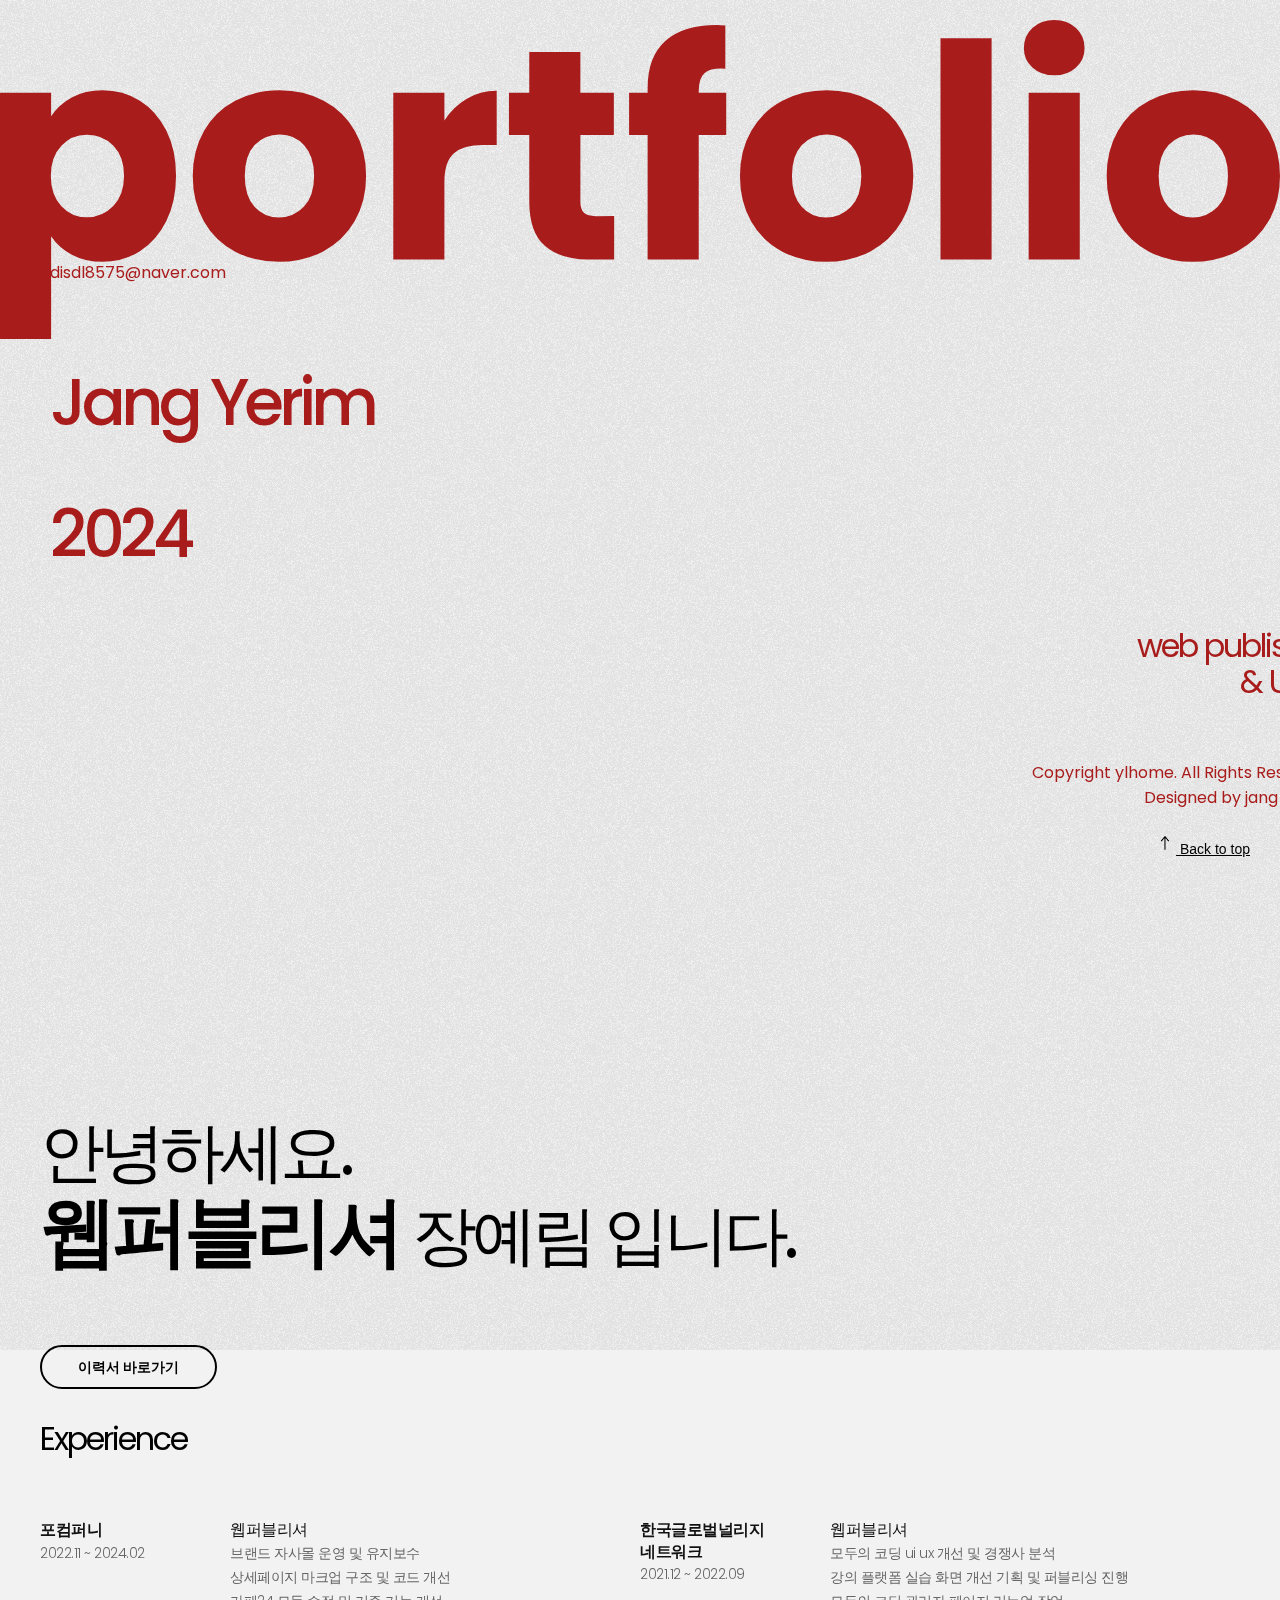
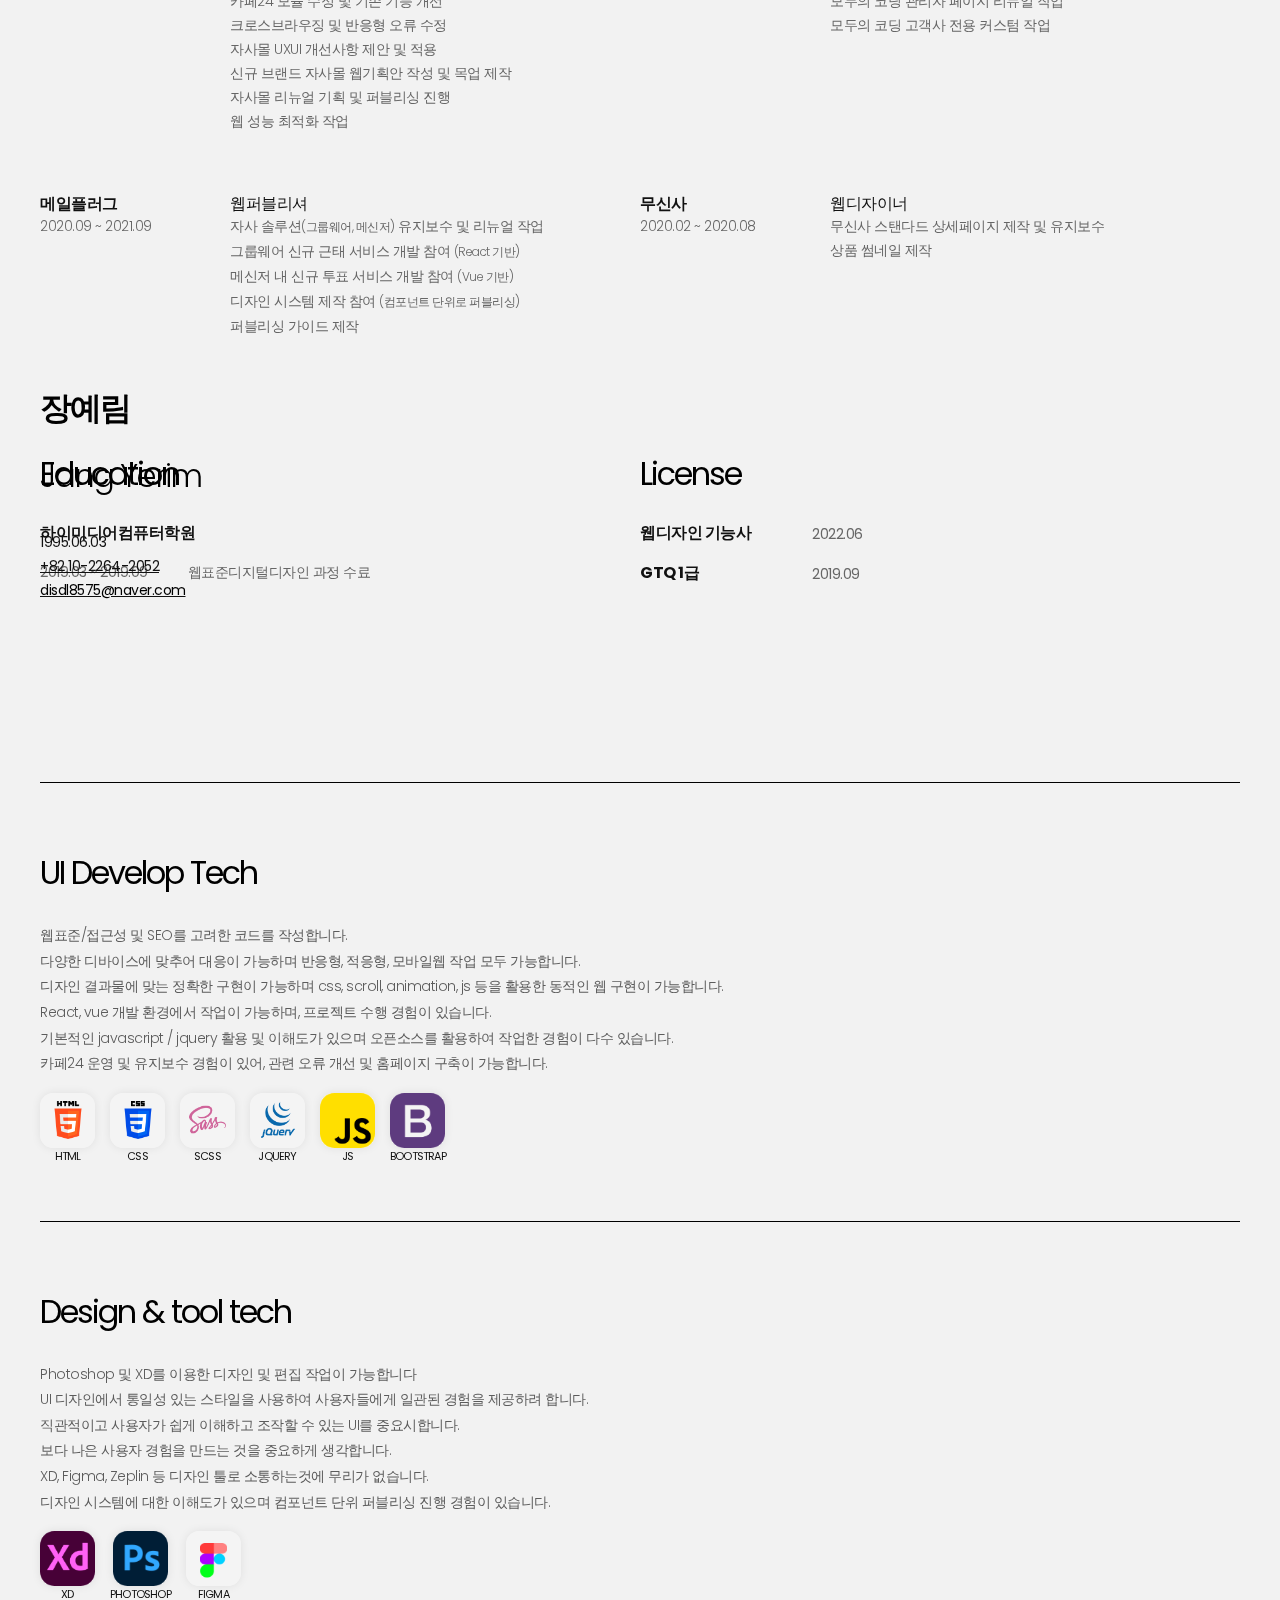
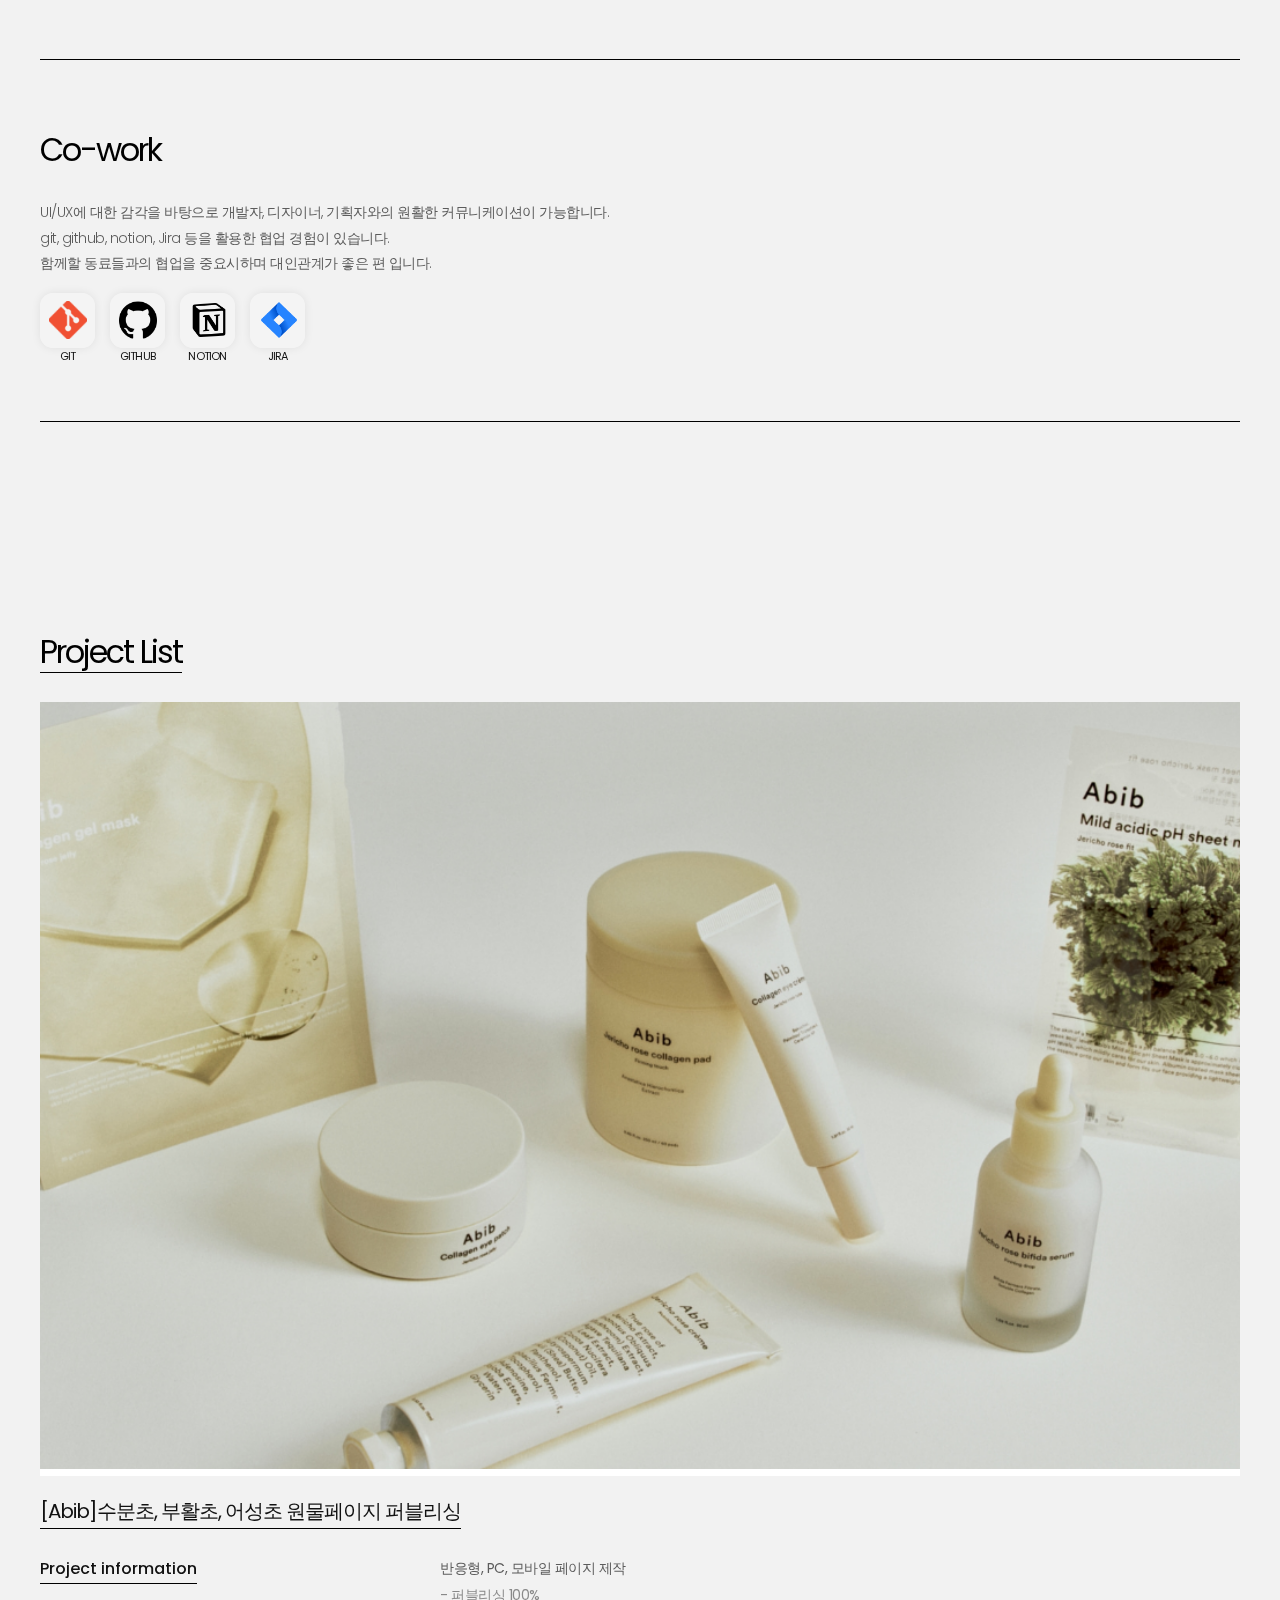
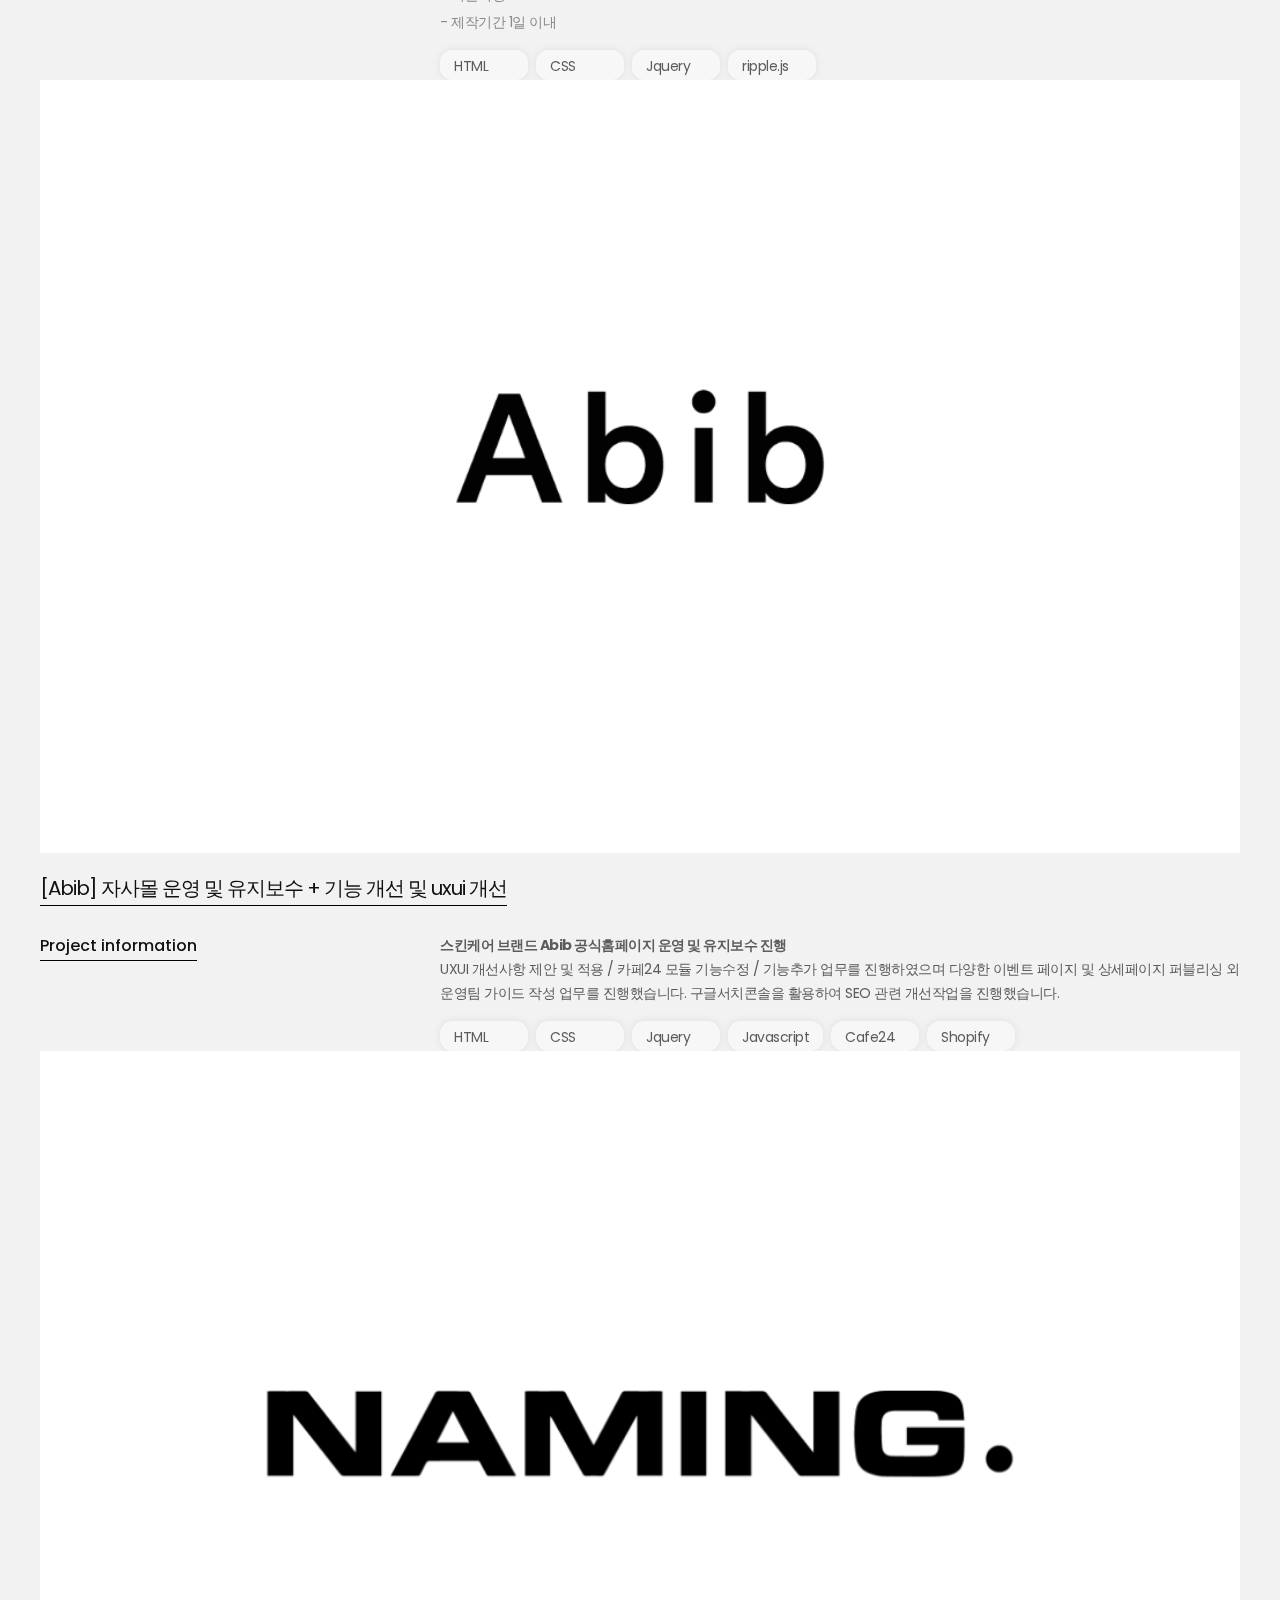
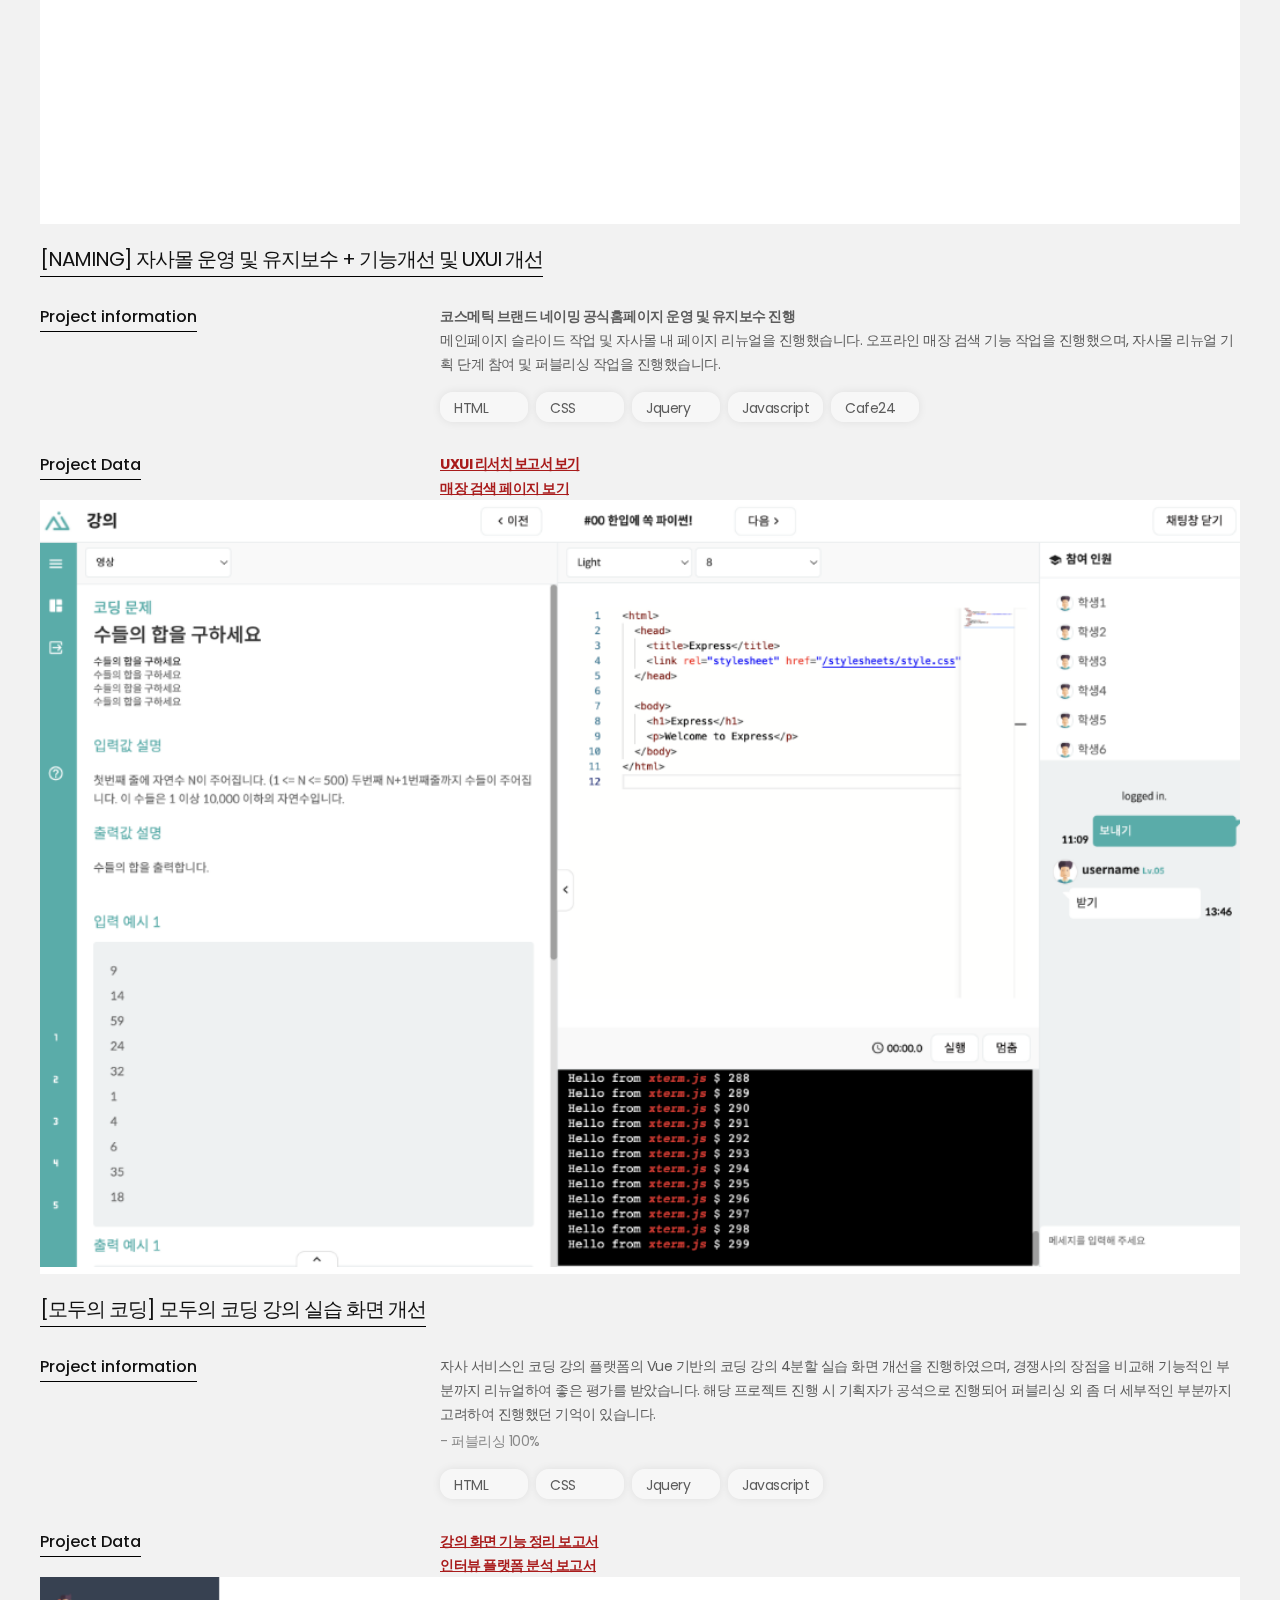
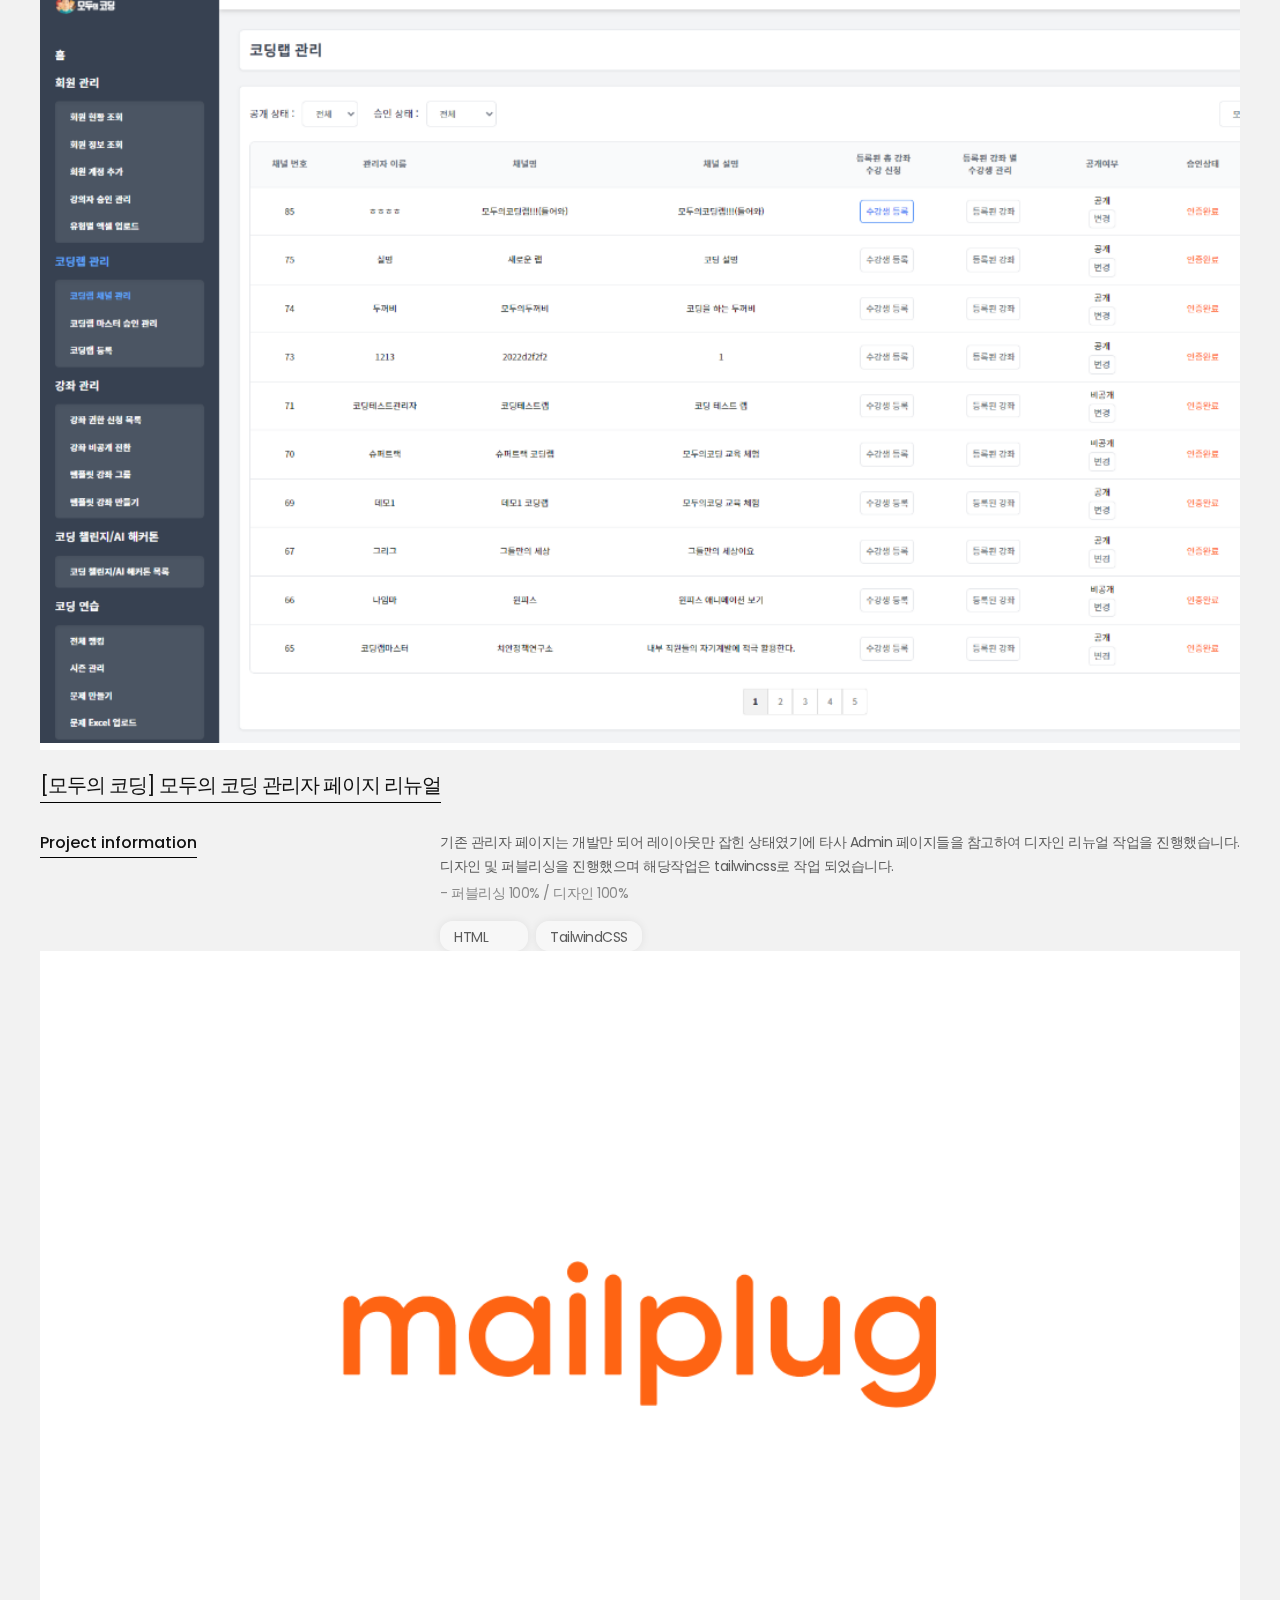
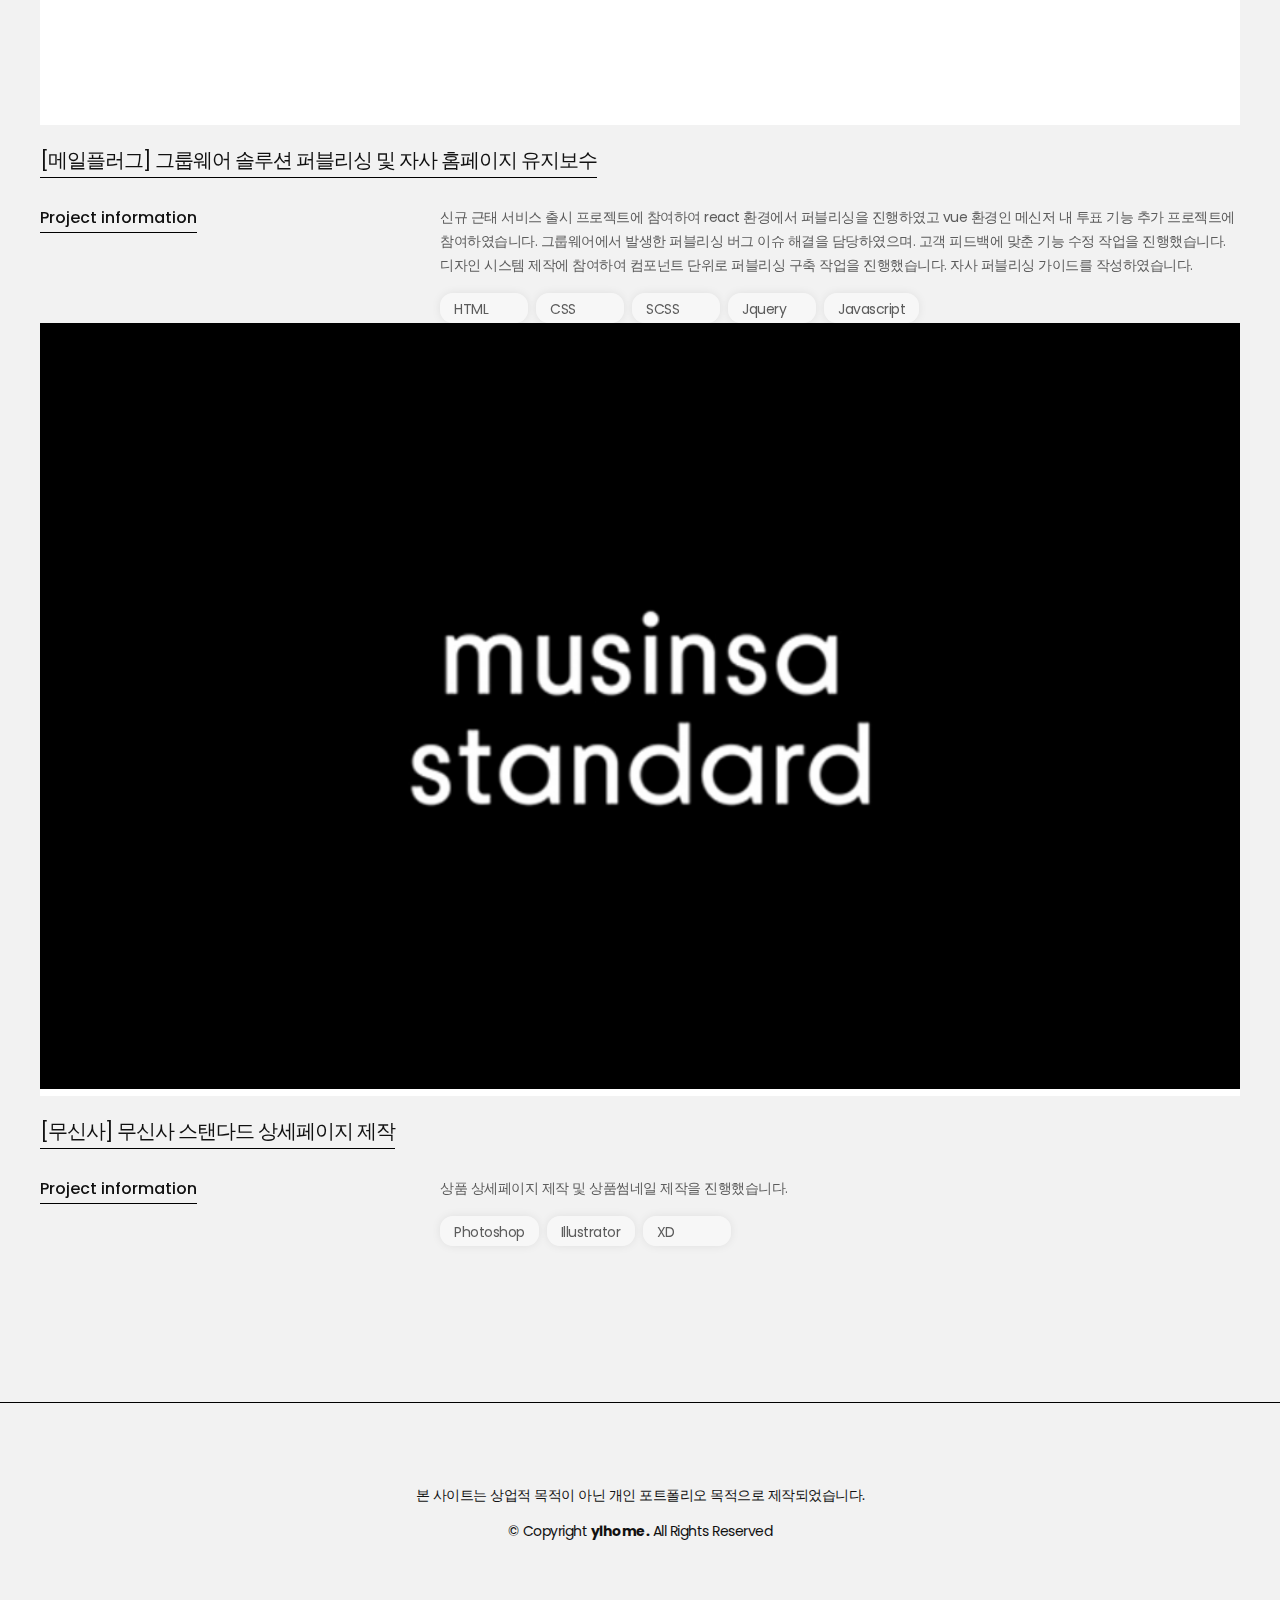
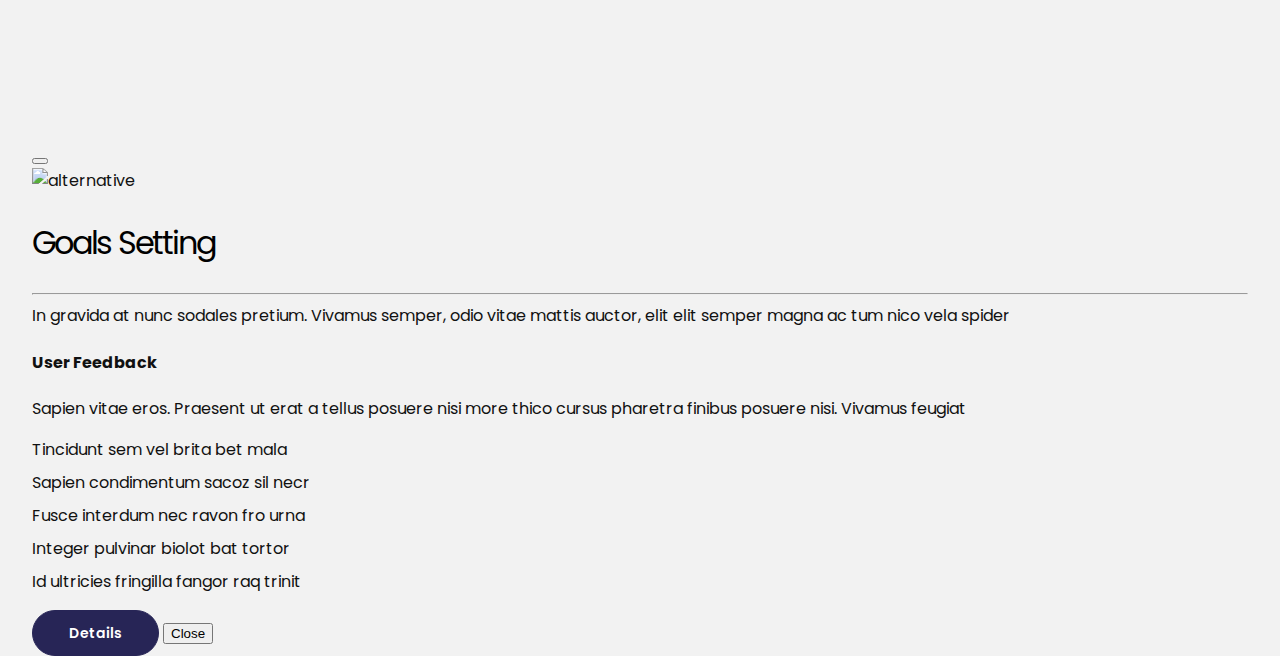
==== commit df05529a: "슬라이드, 경력영역 간격 수정" ====
--- a/index.html
+++ b/index.html
@@ -140,7 +140,7 @@
                                     </li>
                                     <li>
                                         <div class="left">
-                                            <p class="p-large"><strong>한국글로벌널리지네트워크</strong></p>
+                                            <p class="p-large"><strong>한국글로벌널리지<br> 네트워크</strong></p>
                                             <p class="p-small">2021.12 ~ 2022.09</p>
                                         </div>
                                         <div class="right">
--- a/css/styles.css
+++ b/css/styles.css
@@ -59,6 +59,7 @@
 #resume .experience-area ul li:nth-child(3),
 #resume .experience-area ul li:nth-child(4){margin-top: 60px;}
 #resume .experience-area ul li p.p-small{color: #666;font-weight: 300;}
+#resume .experience-area ul li .left{width: 25%;}
 #resume .experience-area ul li .right span{font-size: 0.75rem;}
 
 #resume .etc-area{display: flex;justify-content: space-between;padding-top: 70px;}
